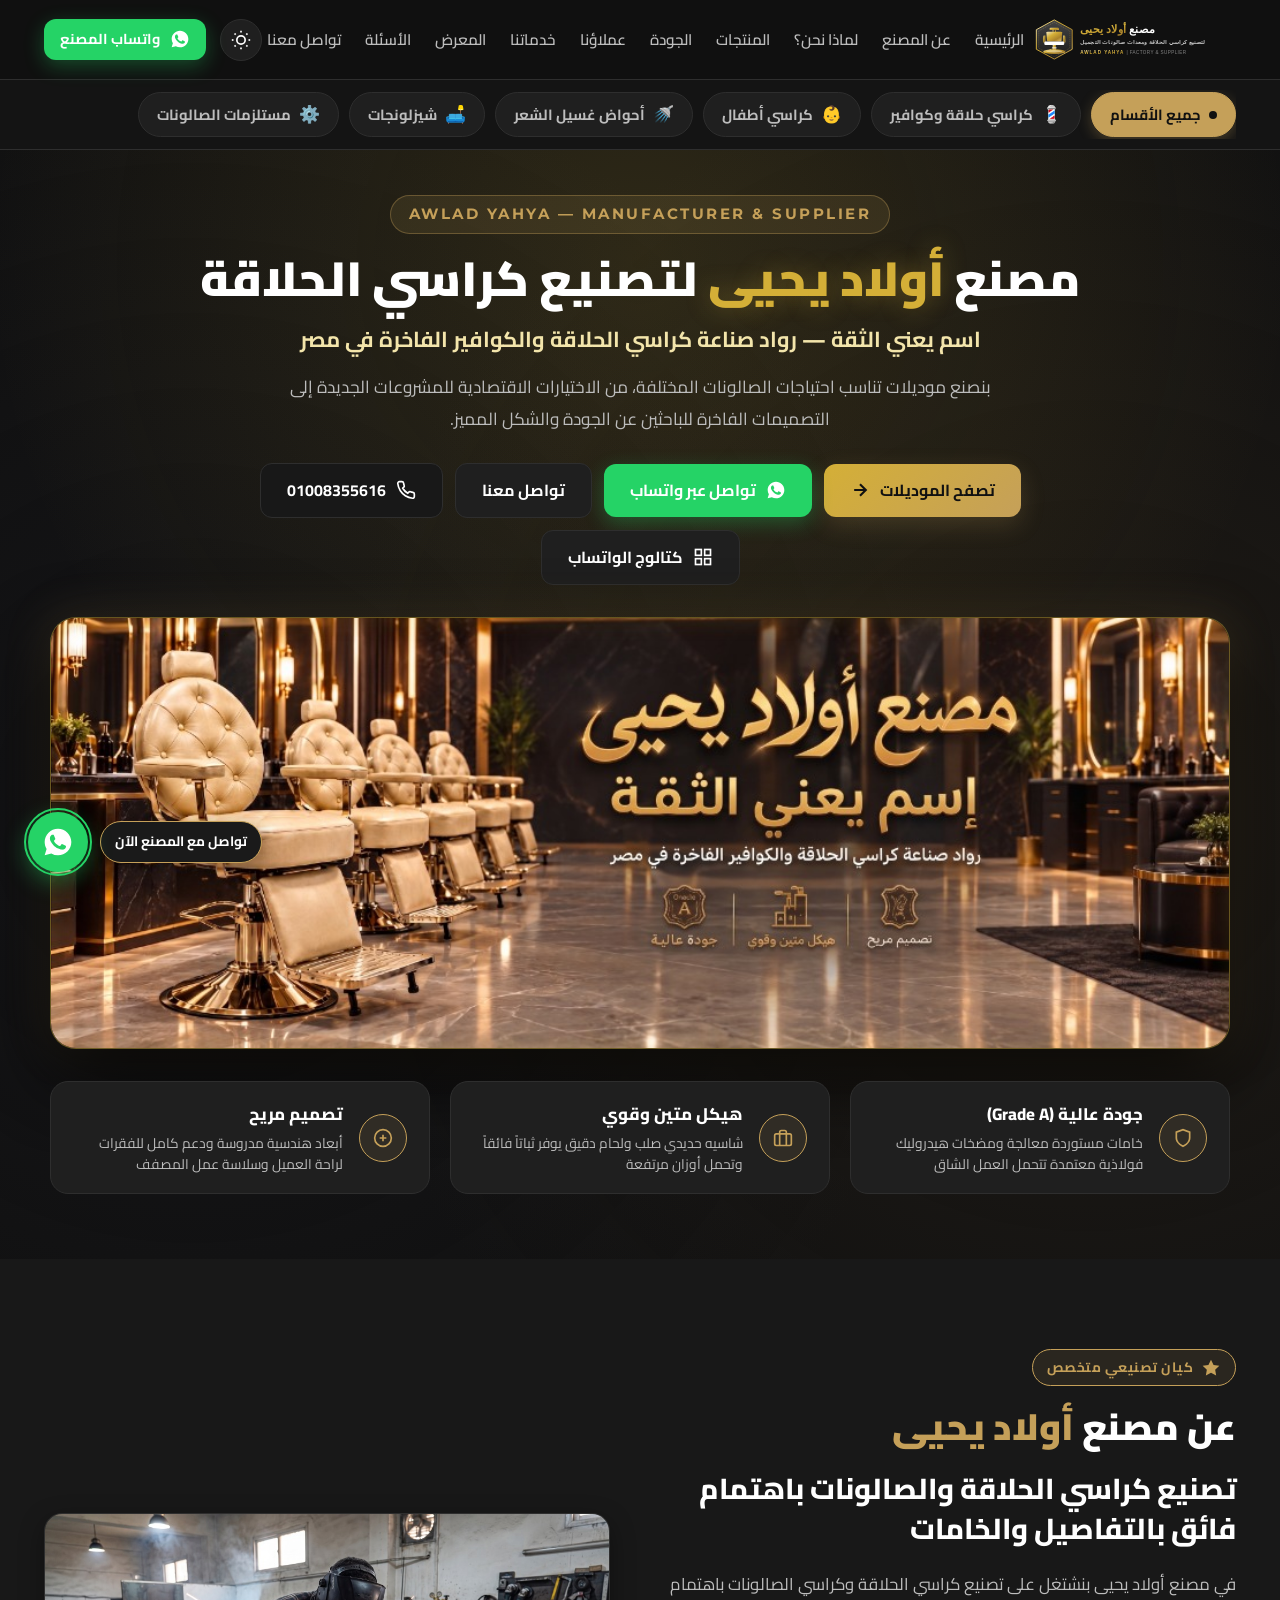
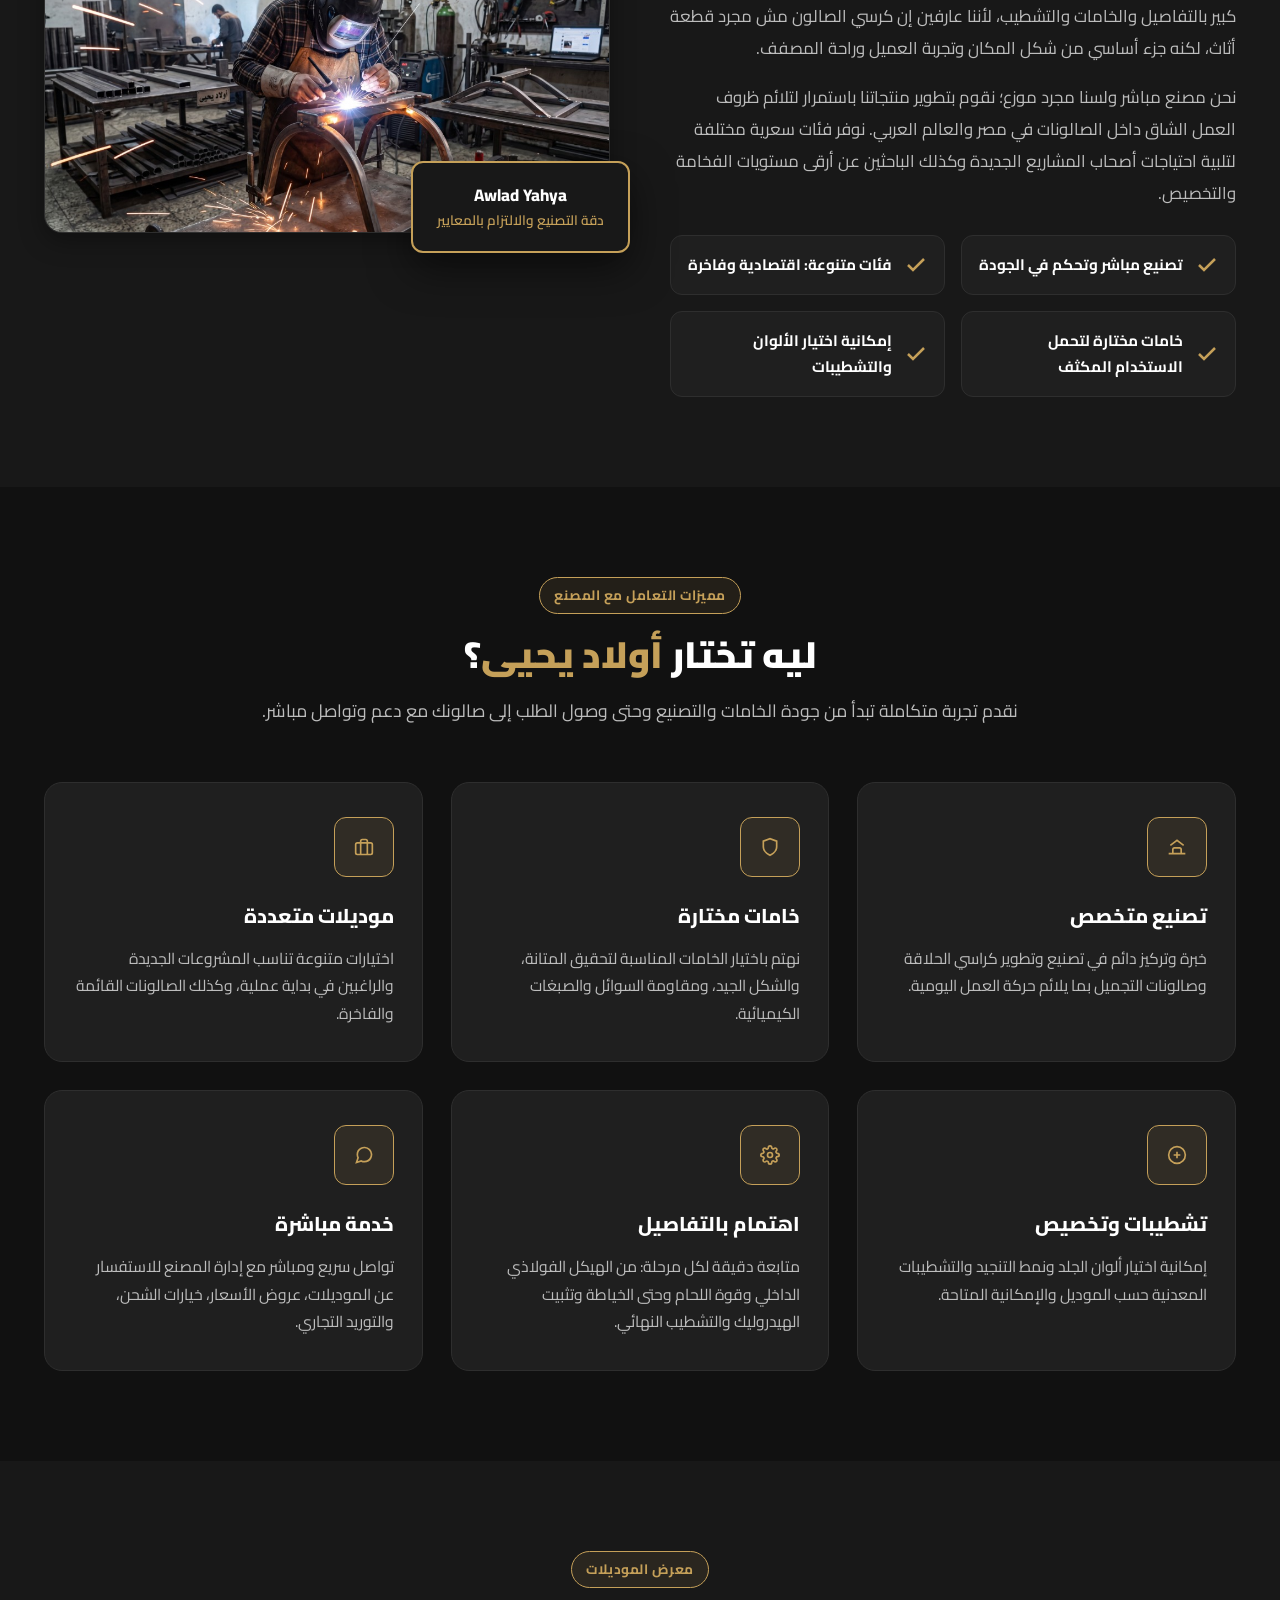
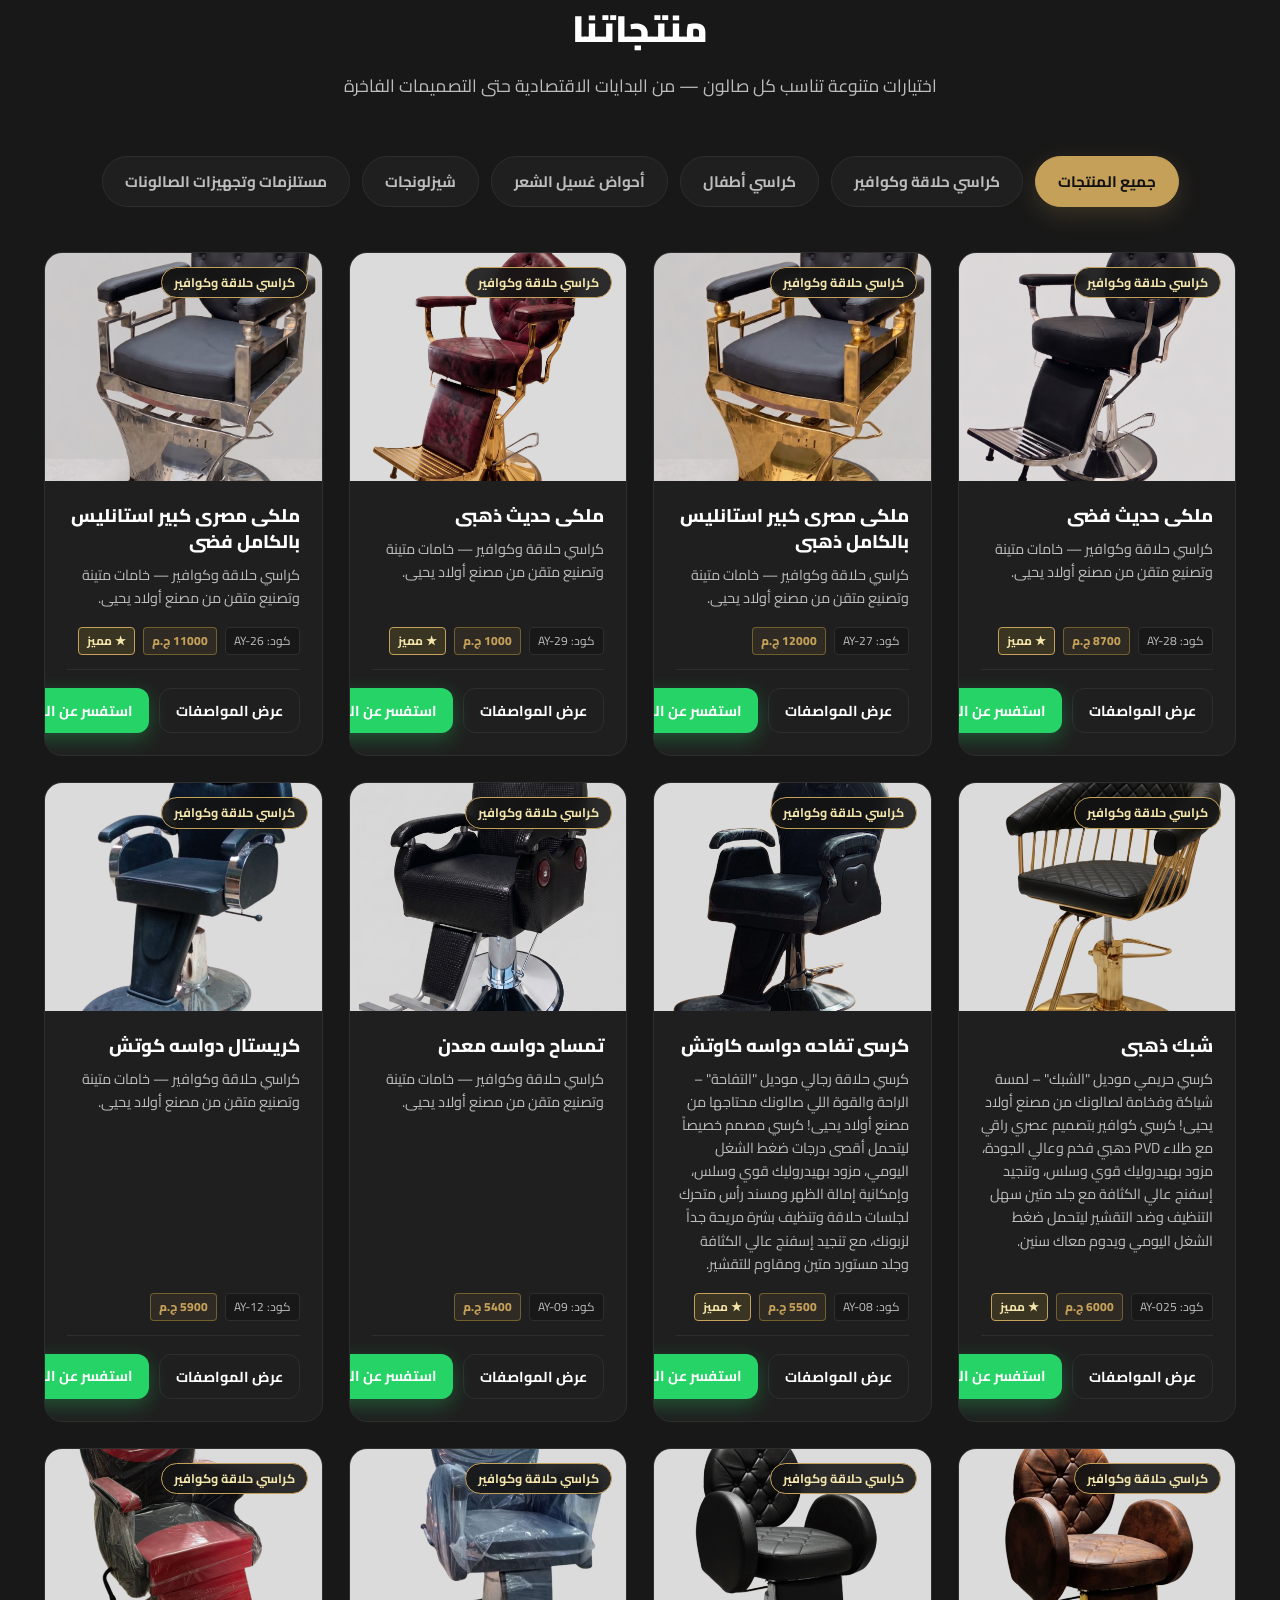
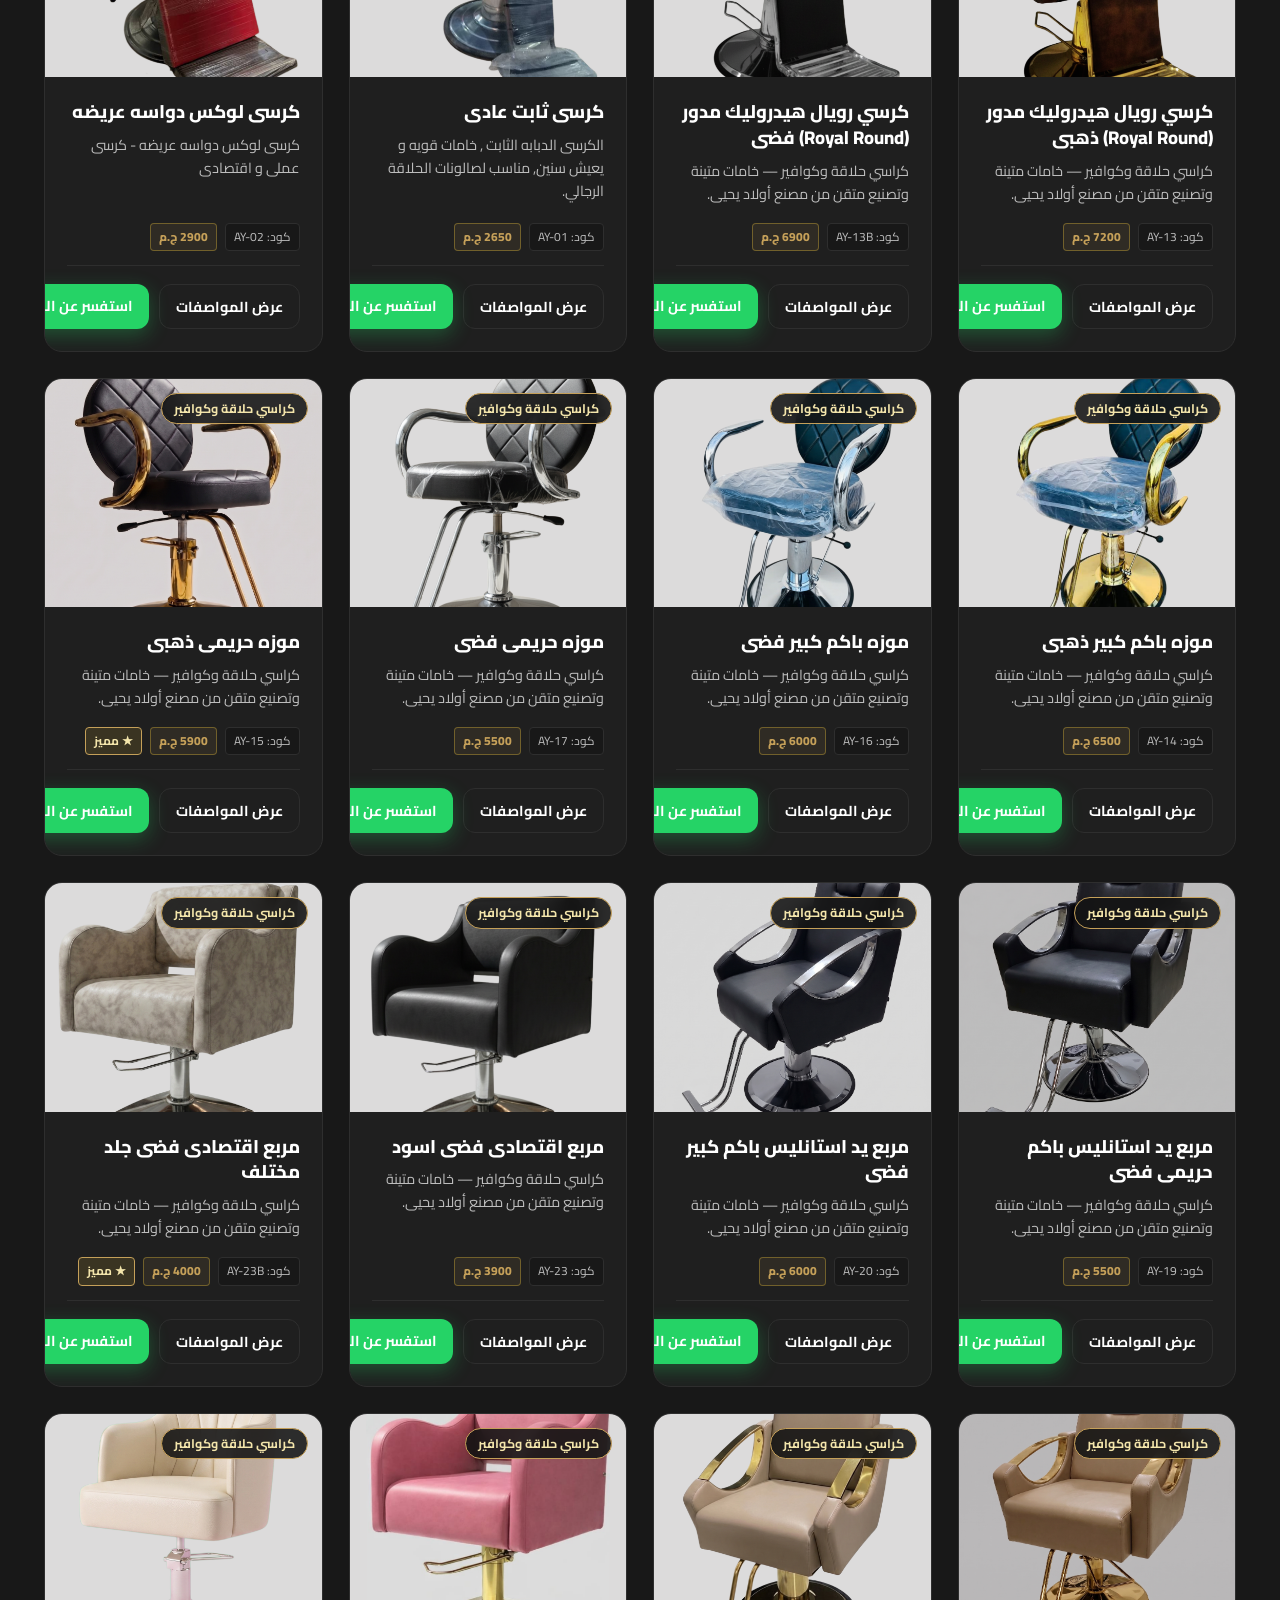
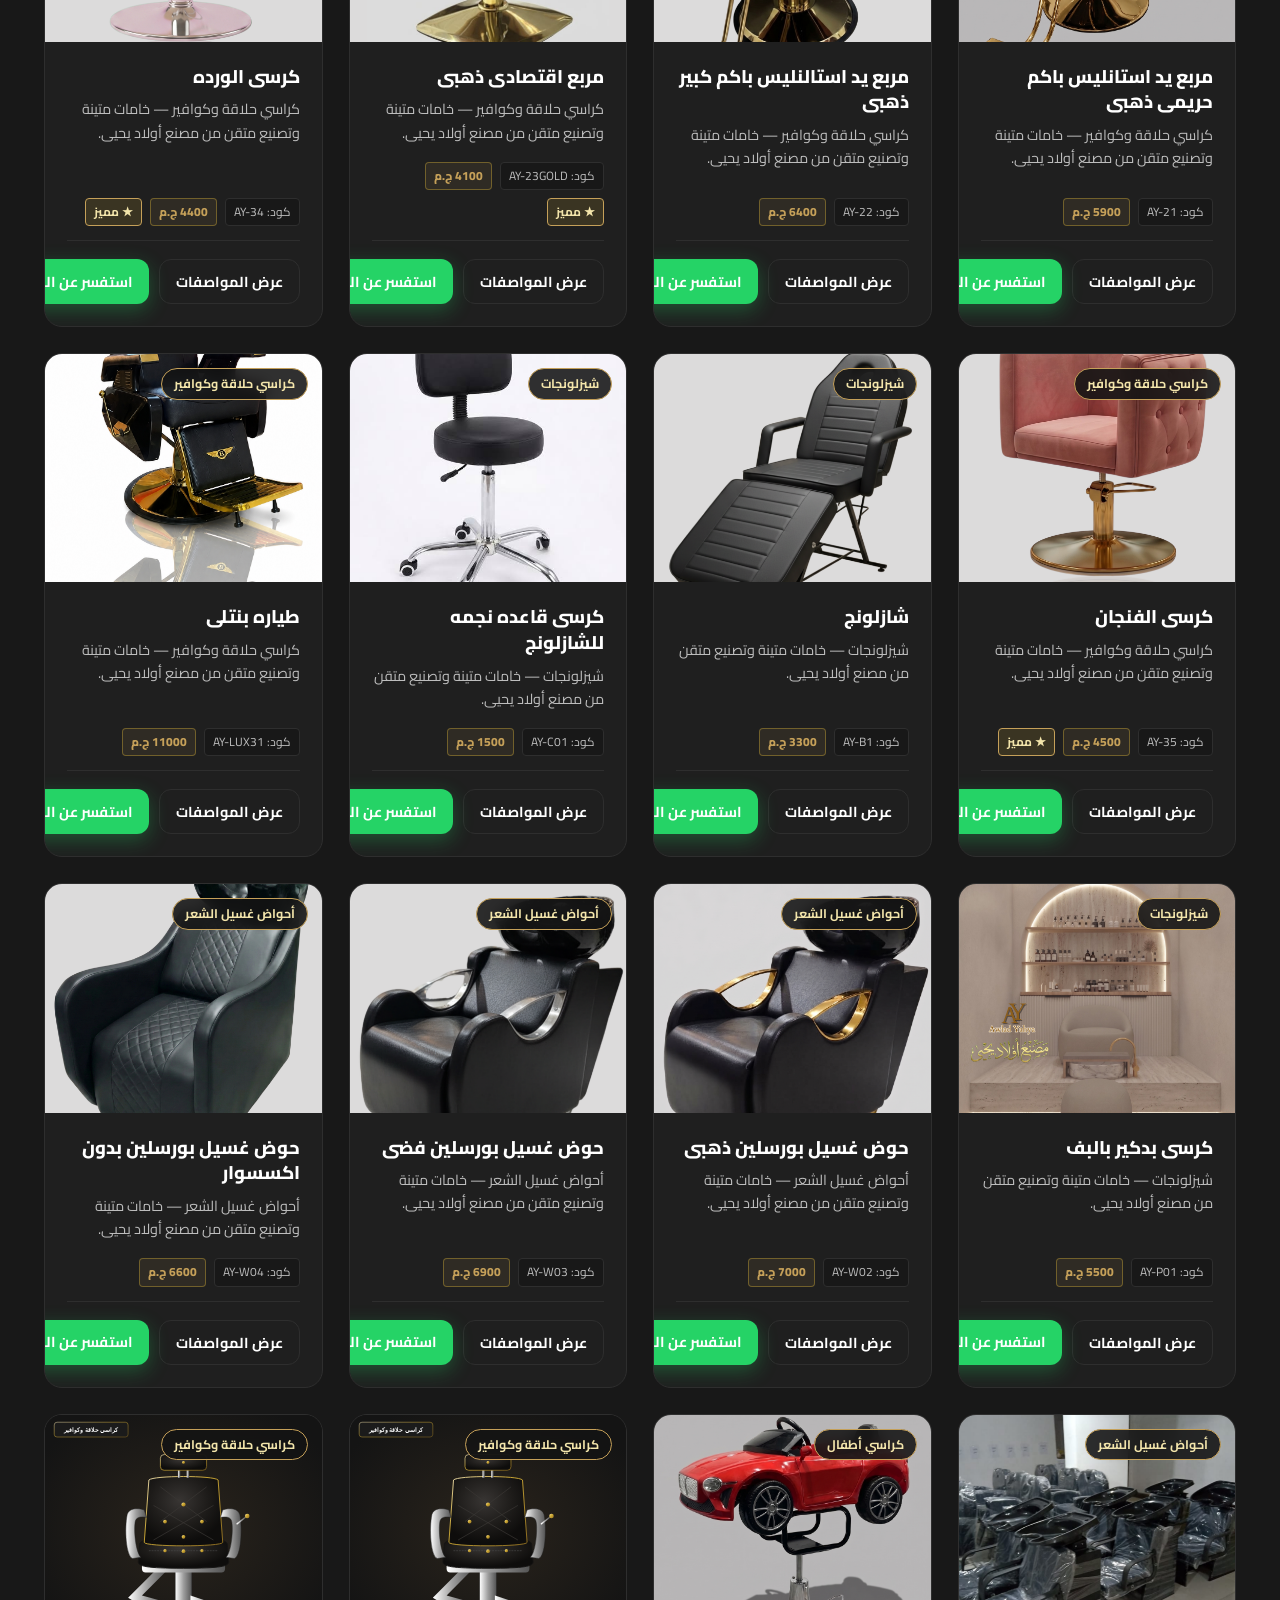
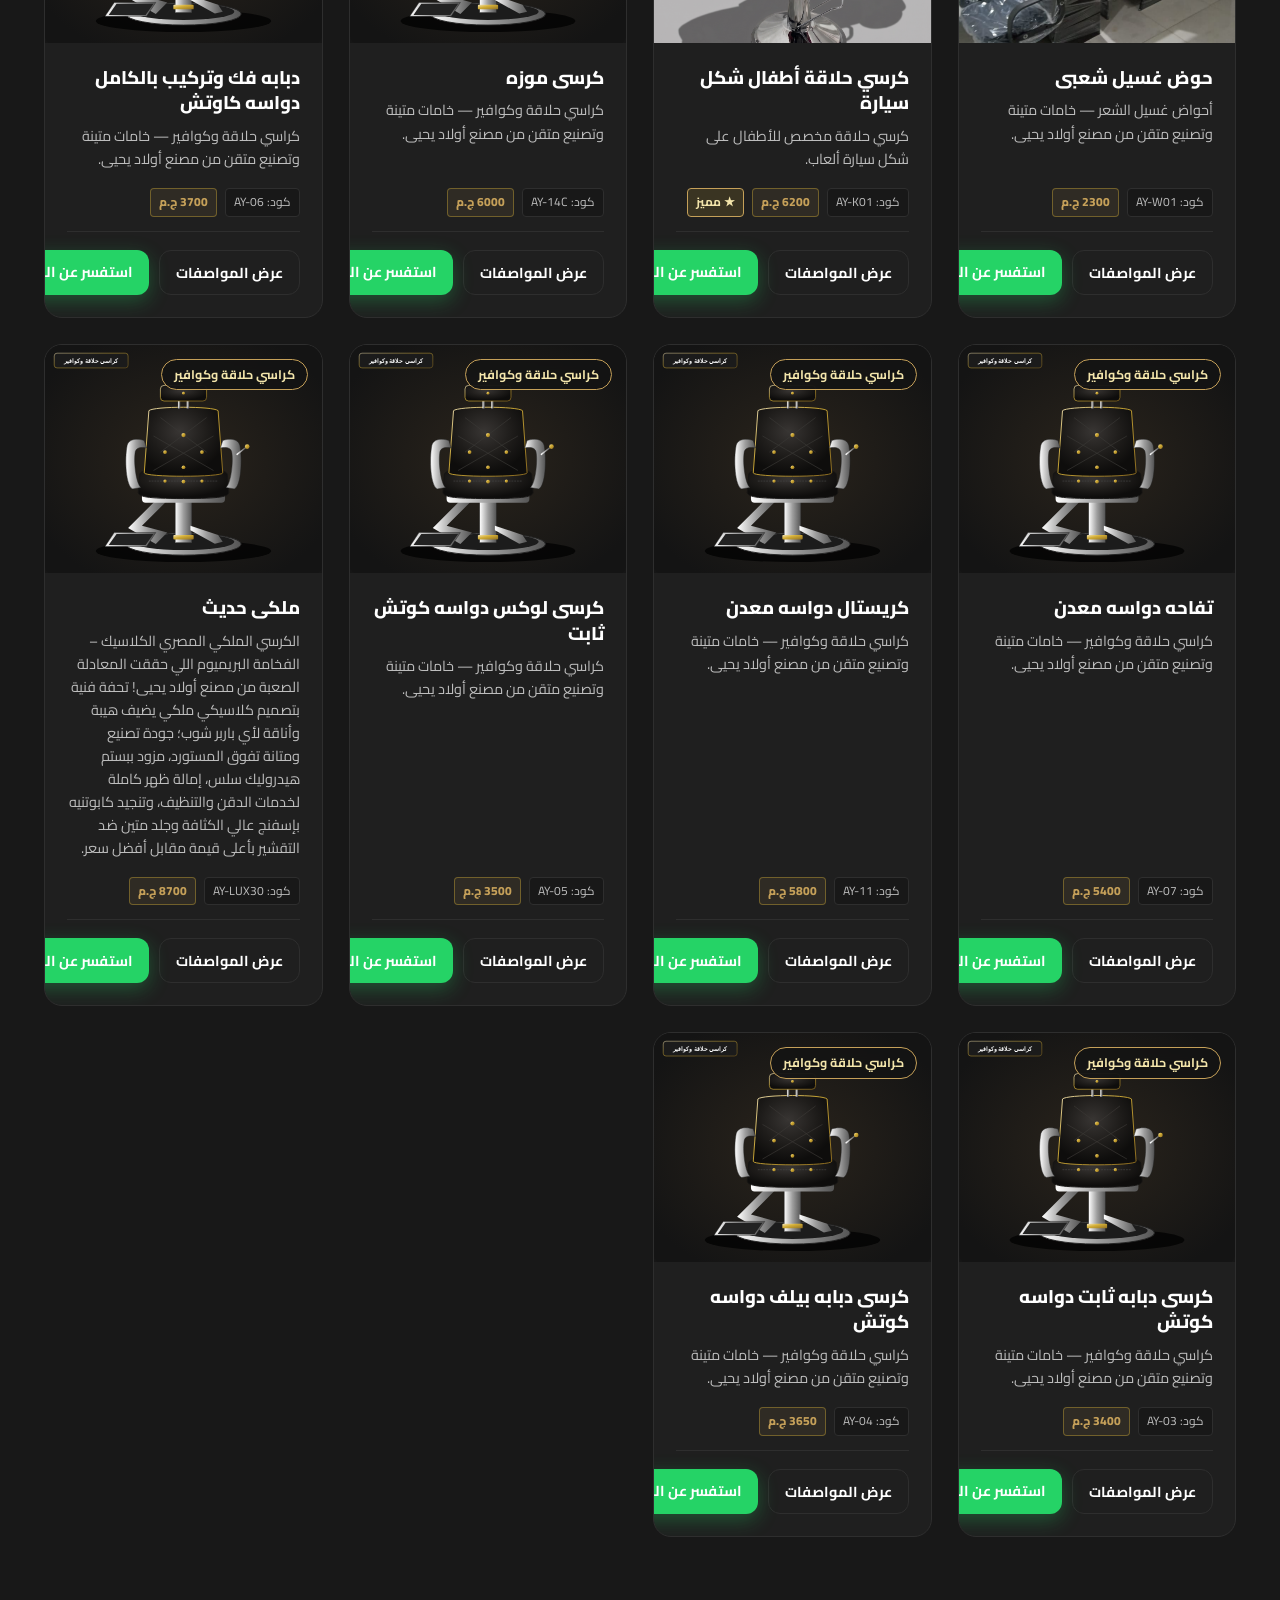
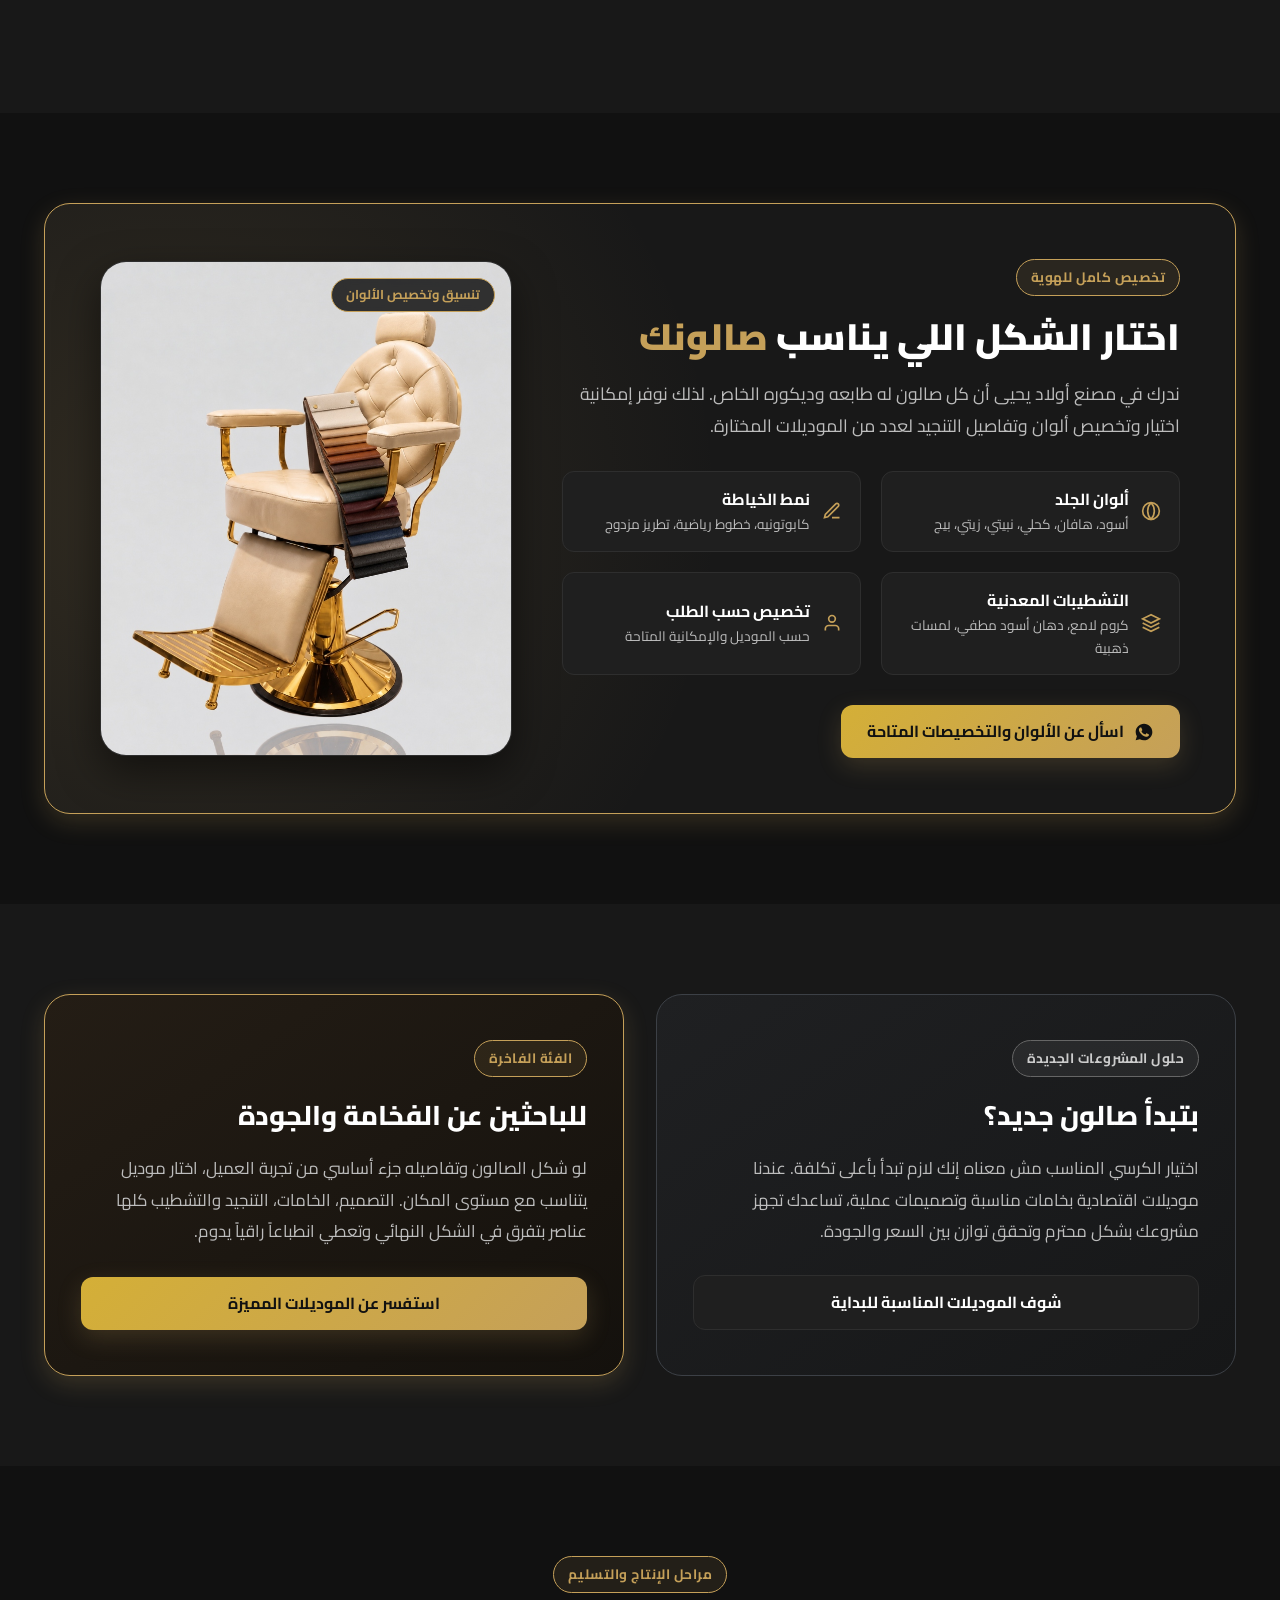
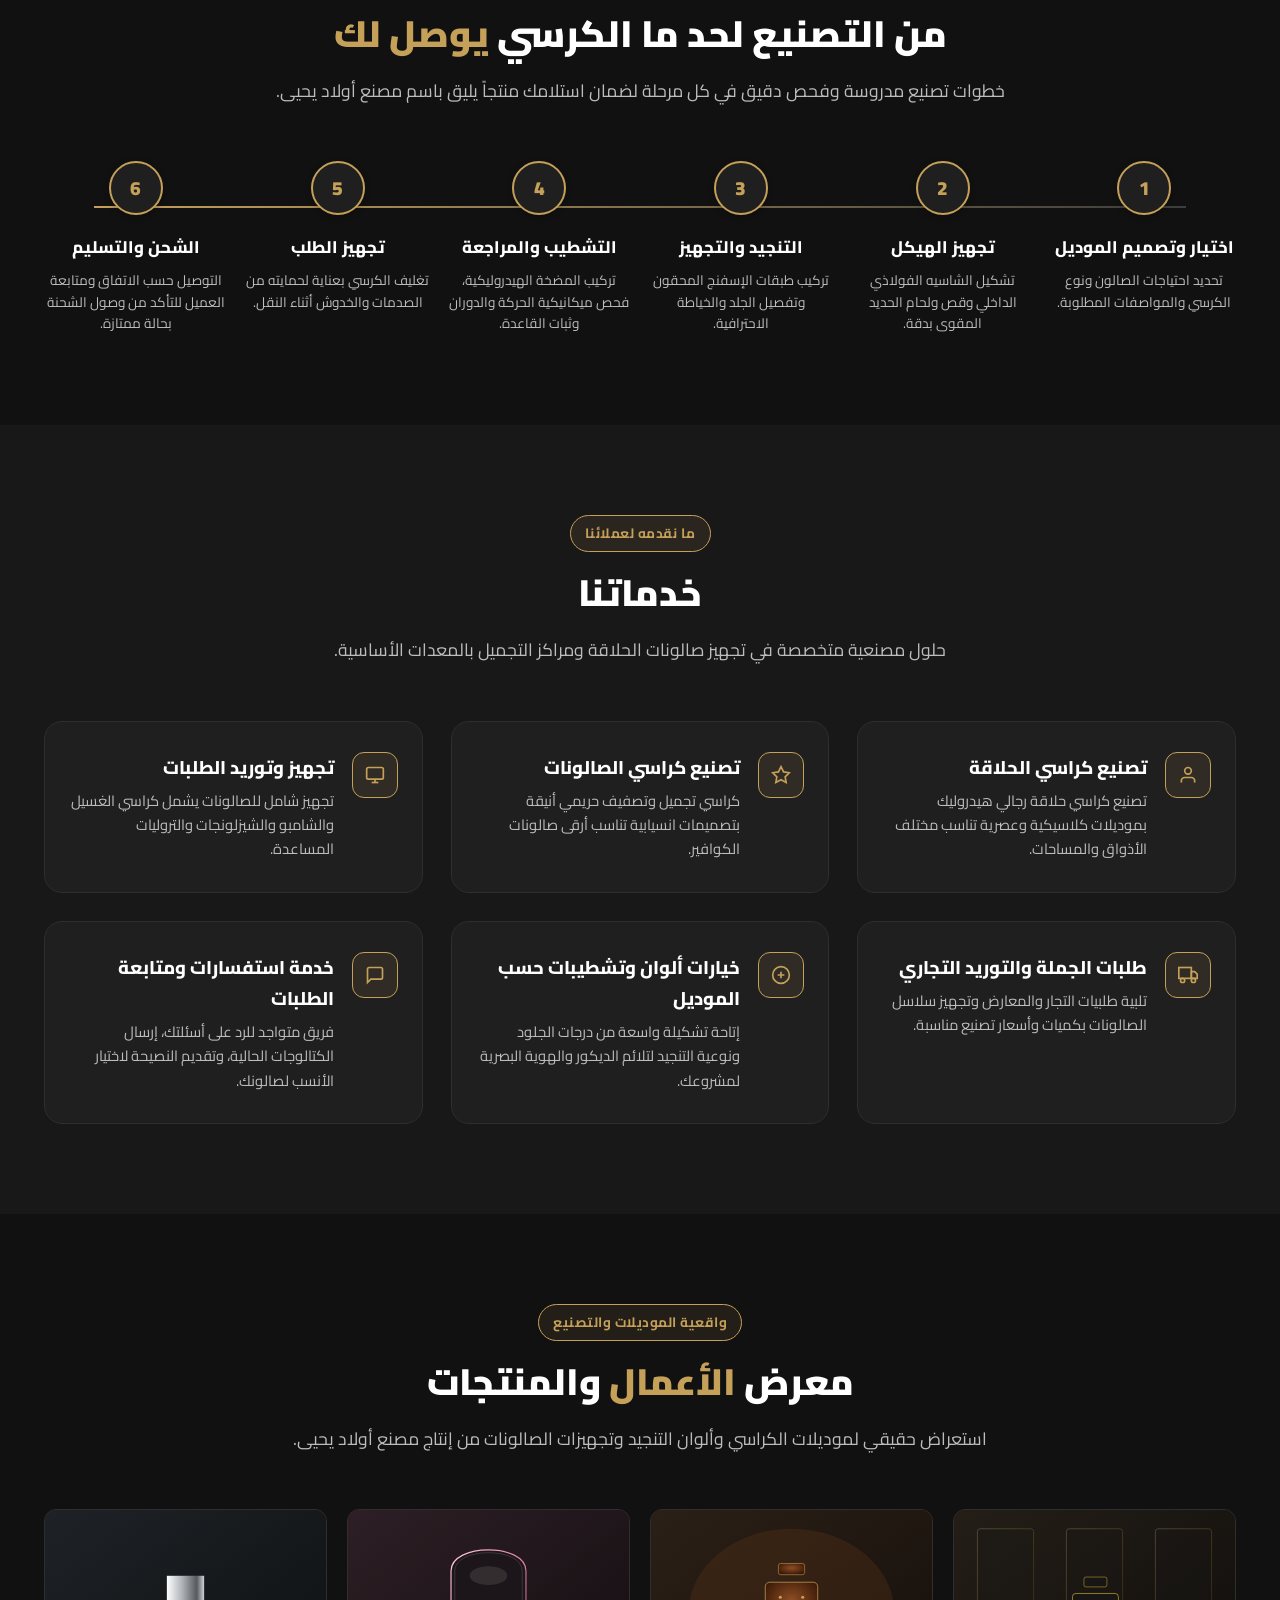
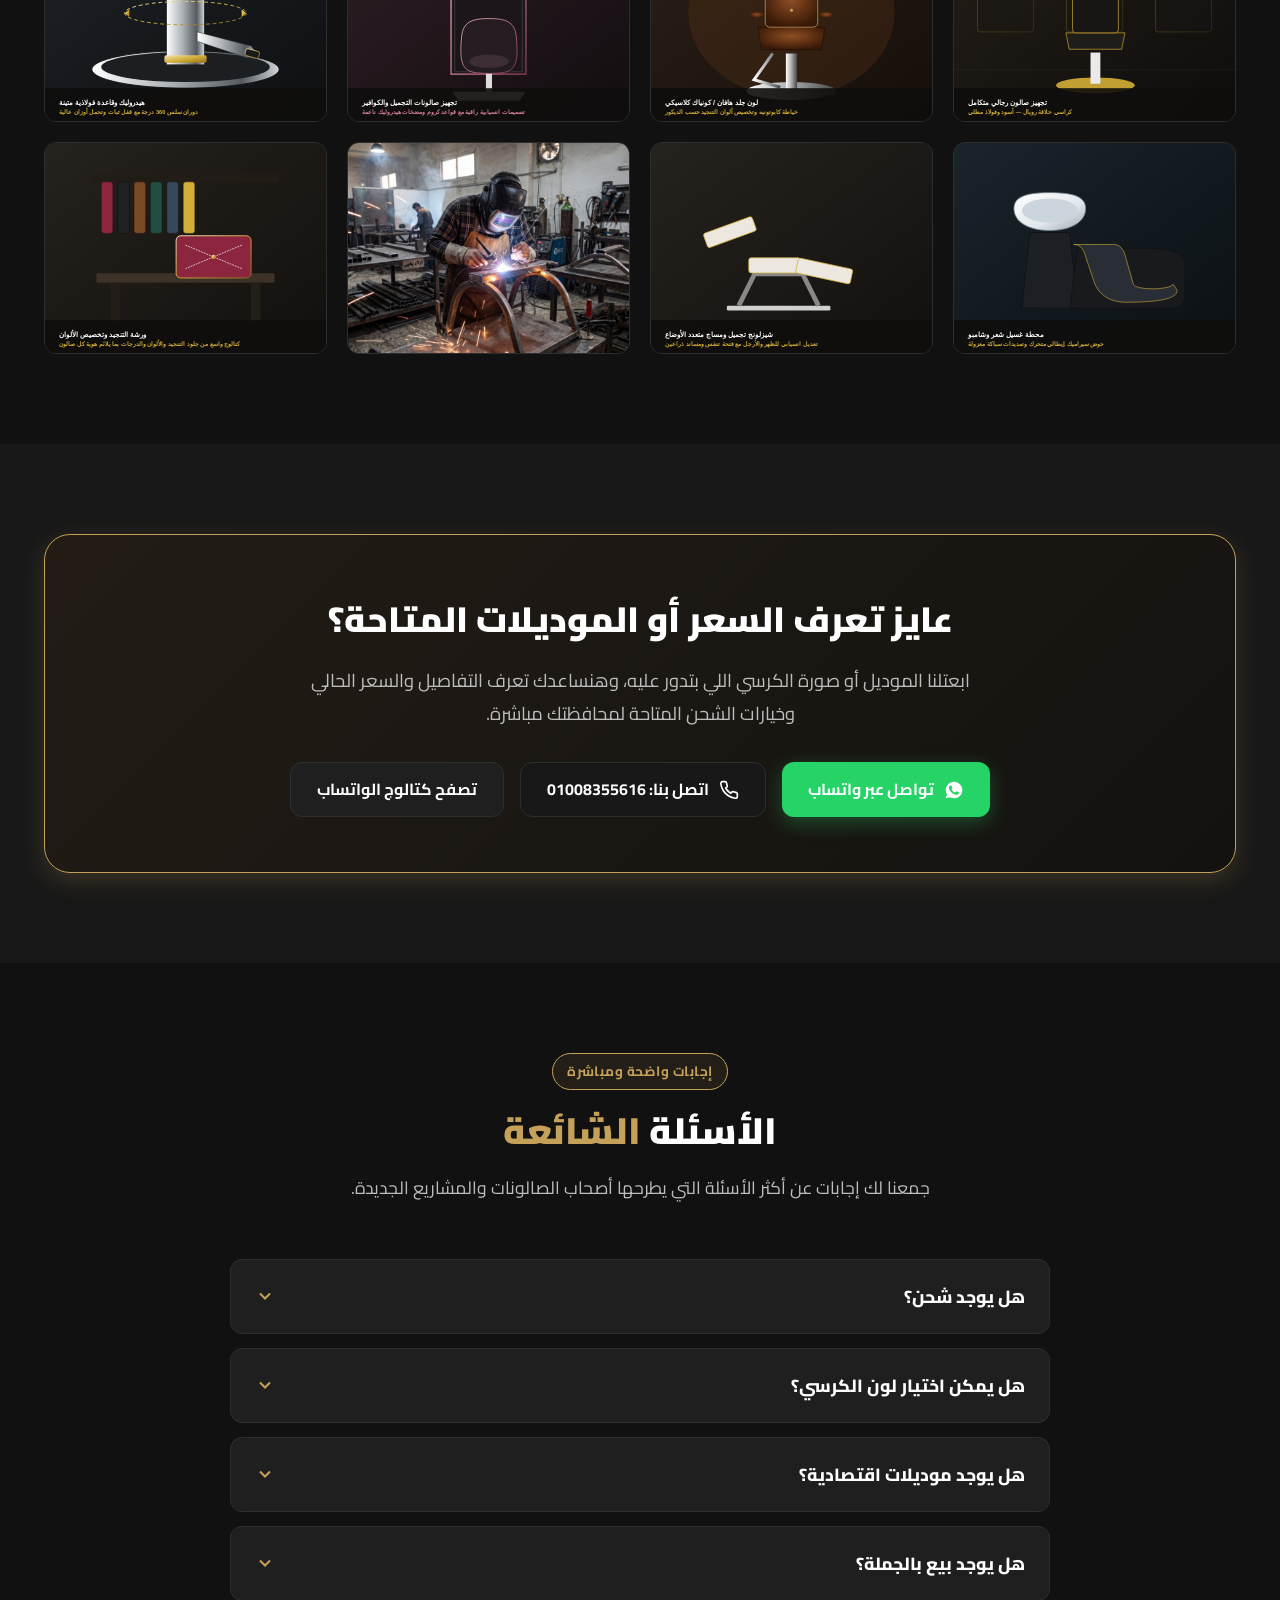
==== index.html @ 8fded4a1 "feat: complete Awlad Yahya website with PDP showcase, category nav, and responsive catalog" ====
<!DOCTYPE html>
<html lang="ar" dir="rtl" data-theme="dark">
<head>
  <meta charset="UTF-8">
  <meta name="viewport" content="width=device-width, initial-scale=1.0">
  <title>مصنع أولاد يحيى | تصنيع كراسي الحلاقة والصالونات</title>

  <!-- SEO Meta Tags -->
  <meta name="description" content="مصنع أولاد يحيى لتصنيع كراسي الحلاقة والصالونات. موديلات اقتصادية ومميزة تناسب الصالونات الجديدة والقائمة، مع اختيارات متعددة للتصميم والتشطيب.">
  <meta name="keywords" content="كراسي حلاقة, كراسي حلاقة وكوافير, كراسي حلاقين, كراسي صالونات, كراسي كوافيرات, أحواض غسيل الشعر, كراسي شامبو, تجهيز صالونات, مصنع كراسي حلاقة, تصنيع كراسي حلاقة, كراسي حلاقة مصر, كراسي كوافيرات مصر">
  <meta name="author" content="مصنع أولاد يحيى - Awlad Yahya">
  <meta name="robots" content="index, follow">

  <!-- Open Graph / Facebook -->
  <meta property="og:type" content="website">
  <meta property="og:title" content="مصنع أولاد يحيى | تصنيع كراسي الحلاقة والصالونات">
  <meta property="og:description" content="مصنع متخصص في تصنيع كراسي الحلاقة وصالونات التجميل باهتمام فائق بالتفاصيل والخامات والتشطيب. حلول متكاملة للمشاريع الجديدة والتجار.">
  <meta property="og:image" content="assets/images/hero-barber-chair.jpg">
  <meta property="og:url" content="https://awladyahya.com">

  <!-- Favicon -->
  <link rel="icon" type="image/svg+xml" href="assets/images/logo.svg">

  <!-- Google Fonts: Arabic (Cairo) & Brand Latin (Montserrat) -->
  <link rel="preconnect" href="https://fonts.googleapis.com">
  <link rel="preconnect" href="https://fonts.gstatic.com" crossorigin>
  <link href="https://fonts.googleapis.com/css2?family=Cairo:wght@400;500;600;700;800;900&family=Montserrat:wght@500;700;900&display=swap" rel="stylesheet">

  <!-- Stylesheet -->
  <link rel="stylesheet" href="css/style.css">

  <!-- Structured Data / JSON-LD -->
  <script type="application/ld+json">
  {
    "@context": "https://schema.org",
    "@type": "LocalBusiness",
    "name": "مصنع أولاد يحيى لتصنيع كراسي الحلاقة",
    "alternateName": "Awlad Yahya Barber Chairs Factory",
    "description": "مصنع متخصص في تصنيع وتوريد كراسي الحلاقة، كراسي صالونات التجميل، كراسي الشامبو، الشيزلونجات، وتجهيزات الصالونات.",
    "telephone": "+201008355616",
    "url": "https://awladyahya.com",
    "sameAs": [
      "https://www.facebook.com/YahiaSonsCosmetics",
      "https://wa.me/c/201064116703",
      "https://t.me/YahiaSons"
    ],
    "priceRange": "$$",
    "address": {
      "@type": "PostalAddress",
      "addressCountry": "EG"
    }
  }
  </script>
</head>
<body>

  <!-- =========================================================================
       1. STICKY HEADER & NAVIGATION
       ========================================================================= -->
  <header class="site-header" id="siteHeader">
    <div class="container nav-wrapper">
      <!-- Brand Logo -->
      <a href="#hero" class="brand-logo" aria-label="الصفحة الرئيسية لمصنع أولاد يحيى">
        <img src="assets/images/logo.svg" alt="شعار مصنع أولاد يحيى لتصنيع كراسي الحلاقة" width="220" height="52">
      </a>

      <!-- Desktop & Mobile Navigation Links -->
      <nav class="nav-menu" id="navMenu" aria-label="قائمة الموقع الرئيسية">
        <a href="#hero" class="nav-link active">الرئيسية</a>
        <a href="#about" class="nav-link">عن المصنع</a>
        <a href="#why-us" class="nav-link">لماذا نحن؟</a>
        <a href="#products" class="nav-link">المنتجات</a>
        <a href="#quality" class="nav-link">الجودة</a>
        <a href="#segments" class="nav-link">عملاؤنا</a>
        <a href="#services" class="nav-link">خدماتنا</a>
        <a href="#gallery" class="nav-link">المعرض</a>
        <a href="#faq" class="nav-link">الأسئلة</a>
        <a href="#contact" class="nav-link">تواصل معنا</a>
      </nav>

      <!-- Action Buttons (Theme Toggle, WhatsApp CTA, Hamburger) -->
      <div class="nav-actions">
        <!-- Theme Toggle Button -->
        <button type="button" class="theme-toggle-btn" id="themeToggleBtn" aria-label="تبديل الوضع الليلي والنهاري" title="تبديل المظهر">
          <!-- Populated dynamically via JS -->
        </button>

        <!-- Quick WhatsApp Header Link -->
        <a href="https://wa.me/201064116703?text=%D9%85%D8%B1%D8%AD%D8%A8%D9%8B%D8%A7%D8%8C%20%D8%A3%D8%B1%D8%BA%D8%A8%20%D9%81%D9%8A%20%D8%A7%D9%84%D8%A7%D8%B3%D8%AA%D9%81%D8%B3%D8%A7%D8%B1%20%D8%B9%D9%86%20%D9%85%D9%86%D8%AA%D8%AC%D8%A7%D8%AA%20%D9%85%D8%B5%D9%86%D8%B9%20%D8%A3%D9%88%D9%84%D8%A7%D8%AF%20%D9%8A%D8%AD%D9%8A%D9%89." target="_blank" rel="noopener" class="btn btn-whatsapp btn-sm" aria-label="تواصل عبر واتساب">
          <svg class="icon" viewBox="0 0 24 24" fill="currentColor"><path d="M12.004 2C6.48 2 2.004 6.477 2.004 12c0 1.892.527 3.66 1.442 5.176L2 22l4.98-1.399A9.954 9.954 0 0012.004 22c5.523 0 10-4.477 10-10s-4.477-10-10-10zm5.727 14.288c-.244.686-1.22 1.258-1.996 1.424-.53.113-1.224.204-3.553-.761-2.98-1.233-4.908-4.269-5.056-4.466-.148-.197-1.206-1.605-1.206-3.061s.763-2.17 1.034-2.464c.272-.294.593-.367.791-.367.198 0 .396.002.57.01.185.008.433-.07.677.518.248.598.84 2.052.913 2.203.074.15.124.327.025.525-.1.198-.149.322-.297.495-.148.173-.312.387-.446.52-.148.148-.303.308-.13.606.173.297.771 1.272 1.653 2.057 1.134 1.011 2.09 1.323 2.388 1.471.297.148.47.123.643-.074.173-.198.742-.865.94-1.162.198-.297.396-.248.668-.148.272.099 1.73.816 2.027.964.297.148.495.223.57.347.074.124.074.718-.17 1.404z"/></svg>
          <span>واتساب المصنع</span>
        </a>

        <!-- Mobile Hamburger Button -->
        <button type="button" class="hamburger-btn" id="hamburgerBtn" aria-label="فتح القائمة" aria-expanded="false">
          <span></span>
          <span></span>
          <span></span>
        </button>
      </div>
    </div>
  </header>

  <!-- =========================================================================
       1.1 TOP CATEGORY NAVIGATION BAR
       ========================================================================= -->
  <nav class="category-top-bar" id="categoryTopBar" aria-label="أقسام المنتجات الرئيسية">
    <div class="container category-top-bar-container">
      <div class="category-chips-list" id="categoryChipsList">
        <button type="button" class="category-chip active" data-category="all">
          <span class="category-chip-dot"></span>
          <span>جميع الأقسام</span>
        </button>
        <button type="button" class="category-chip" data-category="BC">
          <span class="category-chip-icon">💈</span>
          <span>كراسي حلاقة وكوافير</span>
        </button>
        <button type="button" class="category-chip" data-category="KC">
          <span class="category-chip-icon">👶</span>
          <span>كراسي أطفال</span>
        </button>
        <button type="button" class="category-chip" data-category="SH">
          <span class="category-chip-icon">🚿</span>
          <span>أحواض غسيل الشعر</span>
        </button>
        <button type="button" class="category-chip" data-category="CH">
          <span class="category-chip-icon">🛋️</span>
          <span>شيزلونجات</span>
        </button>
        <button type="button" class="category-chip" data-category="EQ">
          <span class="category-chip-icon">⚙️</span>
          <span>مستلزمات الصالونات</span>
        </button>
      </div>
    </div>
  </nav>

  <!-- =========================================================================
       2. HERO SECTION
       ========================================================================= -->
  <section class="hero-section" id="hero">
    <div class="container hero-container">
      <!-- Hero Header & Value Proposition -->
      <div class="hero-header-content fade-up">
        <div class="hero-subbrand">Awlad Yahya — Manufacturer &amp; Supplier</div>
        <h1 class="hero-heading">
          مصنع <span class="highlight">أولاد يحيى</span> لتصنيع كراسي الحلاقة
        </h1>
        <div class="hero-tagline">
          اسم يعني الثقة — رواد صناعة كراسي الحلاقة والكوافير الفاخرة في مصر
        </div>
        <p class="hero-description">
          بنصنع موديلات تناسب احتياجات الصالونات المختلفة، من الاختيارات الاقتصادية للمشروعات الجديدة إلى التصميمات الفاخرة للباحثين عن الجودة والشكل المميز.
        </p>

        <!-- CTA Buttons Group -->
        <div class="hero-cta-group">
          <a href="#products" class="btn btn-primary">
            <span>تصفح الموديلات</span>
            <svg class="icon" viewBox="0 0 24 24" fill="none" stroke="currentColor" stroke-width="2.5"><path d="M5 12h14M12 5l7 7-7 7"/></svg>
          </a>
          <a href="https://wa.me/201064116703?text=%D9%85%D8%B1%D8%AD%D8%A8%D9%8B%D8%A7%D8%8C%20%D8%A3%D8%B1%D8%BA%D8%A8%20%D9%81%D9%8A%20%D8%A7%D9%84%D8%A7%D8%B3%D8%AA%D9%81%D8%B3%D8%A7%D8%B1%20%D8%B9%D9%86%20%D9%85%D9%86%D8%AA%D8%AC%D8%A7%D8%AA%20%D9%85%D8%B5%D9%86%D8%B9%20%D8%A3%D9%88%D9%84%D8%A7%D8%AF%20%D9%8A%D8%AD%D9%8A%D9%89." target="_blank" rel="noopener" class="btn btn-whatsapp">
            <svg class="icon" viewBox="0 0 24 24" fill="currentColor"><path d="M12.004 2C6.48 2 2.004 6.477 2.004 12c0 1.892.527 3.66 1.442 5.176L2 22l4.98-1.399A9.954 9.954 0 0012.004 22c5.523 0 10-4.477 10-10s-4.477-10-10-10zm5.727 14.288c-.244.686-1.22 1.258-1.996 1.424-.53.113-1.224.204-3.553-.761-2.98-1.233-4.908-4.269-5.056-4.466-.148-.197-1.206-1.605-1.206-3.061s.763-2.17 1.034-2.464c.272-.294.593-.367.791-.367.198 0 .396.002.57.01.185.008.433-.07.677.518.248.598.84 2.052.913 2.203.074.15.124.327.025.525-.1.198-.149.322-.297.495-.148.173-.312.387-.446.52-.148.148-.303.308-.13.606.173.297.771 1.272 1.653 2.057 1.134 1.011 2.09 1.323 2.388 1.471.297.148.47.123.643-.074.173-.198.742-.865.94-1.162.198-.297.396-.248.668-.148.272.099 1.73.816 2.027.964.297.148.495.223.57.347.074.124.074.718-.17 1.404z"/></svg>
            <span>تواصل عبر واتساب</span>
          </a>
          <a href="#contact" class="btn btn-secondary">
            <span>تواصل معنا</span>
          </a>
          <a href="tel:01008355616" class="btn btn-phone">
            <svg class="icon" viewBox="0 0 24 24" fill="none" stroke="currentColor" stroke-width="2"><path d="M22 16.92v3a2 2 0 0 1-2.18 2 19.79 19.79 0 0 1-8.63-3.07 19.5 19.5 0 0 1-6-6 19.79 19.79 0 0 1-3.07-8.67A2 2 0 0 1 4.11 2h3a2 2 0 0 1 2 1.72 12.84 12.84 0 0 0 .7 2.81 2 2 0 0 1-.45 2.11L8.09 9.91a16 16 0 0 0 6 6l1.27-1.27a2 2 0 0 1 2.11-.45 12.84 12.84 0 0 0 2.81.7A2 2 0 0 1 22 16.92z"/></svg>
            <span dir="ltr">01008355616</span>
          </a>
          <a href="https://wa.me/c/201064116703" target="_blank" rel="noopener" class="btn btn-secondary">
            <svg class="icon" viewBox="0 0 24 24" fill="none" stroke="currentColor" stroke-width="2"><rect x="3" y="3" width="7" height="7"></rect><rect x="14" y="3" width="7" height="7"></rect><rect x="14" y="14" width="7" height="7"></rect><rect x="3" y="14" width="7" height="7"></rect></svg>
            <span>كتالوج الواتساب</span>
          </a>
        </div>
      </div>

      <!-- Master Hero Panoramic Visual -->
      <div class="hero-showcase-wrapper fade-up">
        <div class="hero-showcase-frame">
          <img src="assets/images/hero-barber-chair.jpg" alt="مصنع أولاد يحيى - إسم يعني الثقة - رواد صناعة كراسي الحلاقة والكوافير الفاخرة في مصر" width="1600" height="570">
        </div>
      </div>

      <!-- 3 Core Factory Pillars Synchronized with the Image Seals -->
      <div class="hero-pillars-bar fade-up">
        <div class="hero-pillar-card">
          <div class="pillar-icon">
            <svg class="icon" viewBox="0 0 24 24" fill="none" stroke="currentColor" stroke-width="2"><path d="M12 22s8-4 8-10V5l-8-3-8 3v7c0 6 8 10 8 10z"/></svg>
          </div>
          <div>
            <h5>جودة عالية (Grade A)</h5>
            <p>خامات مستوردة معالجة ومضخات هيدروليك فولاذية معتمدة تتحمل العمل الشاق</p>
          </div>
        </div>

        <div class="hero-pillar-card">
          <div class="pillar-icon">
            <svg class="icon" viewBox="0 0 24 24" fill="none" stroke="currentColor" stroke-width="2"><rect x="2" y="7" width="20" height="14" rx="2" ry="2"></rect><path d="M16 21V5a2 2 0 0 0-2-2h-4a2 2 0 0 0-2 2v16"></path></svg>
          </div>
          <div>
            <h5>هيكل متين وقوي</h5>
            <p>شاسيه حديدي صلب ولحام دقيق يوفر ثباتاً فائقاً وتحمل أوزان مرتفعة</p>
          </div>
        </div>

        <div class="hero-pillar-card">
          <div class="pillar-icon">
            <svg class="icon" viewBox="0 0 24 24" fill="none" stroke="currentColor" stroke-width="2"><circle cx="12" cy="12" r="10"></circle><path d="M8 12h8M12 8v8"/></svg>
          </div>
          <div>
            <h5>تصميم مريح</h5>
            <p>أبعاد هندسية مدروسة ودعم كامل للفقرات لراحة العميل وسلاسة عمل المصفف</p>
          </div>
        </div>
      </div>
    </div>
  </section>

  <!-- =========================================================================
       3. ABOUT THE FACTORY
       ========================================================================= -->
  <section class="section section-darker" id="about">
    <div class="container">
      <div class="about-grid">
        <div class="about-text fade-up">
          <div class="section-badge">
            <svg class="icon" viewBox="0 0 24 24" fill="currentColor"><path d="M12 2l3.09 6.26L22 9.27l-5 4.87 1.18 6.88L12 17.77l-6.18 3.25L7 14.14 2 9.27l6.91-1.01L12 2z"/></svg>
            <span>كيان تصنيعي متخصص</span>
          </div>
          <h2 class="section-title">عن مصنع <span class="gold">أولاد يحيى</span></h2>
          <h3>تصنيع كراسي الحلاقة والصالونات باهتمام فائق بالتفاصيل والخامات</h3>
          <p>
            في مصنع أولاد يحيى بنشتغل على تصنيع كراسي الحلاقة وكراسي الصالونات باهتمام كبير بالتفاصيل والخامات والتشطيب، لأننا عارفين إن كرسي الصالون مش مجرد قطعة أثاث، لكنه جزء أساسي من شكل المكان وتجربة العميل وراحة المصفف.
          </p>
          <p>
            نحن مصنع مباشر ولسنا مجرد موزع؛ نقوم بتطوير منتجاتنا باستمرار لتلائم ظروف العمل الشاق داخل الصالونات في مصر والعالم العربي. نوفر فئات سعرية مختلفة لتلبية احتياجات أصحاب المشاريع الجديدة وكذلك الباحثين عن أرقى مستويات الفخامة والتخصيص.
          </p>

          <div class="about-highlights">
            <div class="about-highlight-card">
              <svg class="check-icon" viewBox="0 0 24 24" fill="none" stroke="currentColor" stroke-width="2.5"><polyline points="20 6 9 17 4 12"/></svg>
              <span>تصنيع مباشر وتحكم في الجودة</span>
            </div>
            <div class="about-highlight-card">
              <svg class="check-icon" viewBox="0 0 24 24" fill="none" stroke="currentColor" stroke-width="2.5"><polyline points="20 6 9 17 4 12"/></svg>
              <span>فئات متنوعة: اقتصادية وفاخرة</span>
            </div>
            <div class="about-highlight-card">
              <svg class="check-icon" viewBox="0 0 24 24" fill="none" stroke="currentColor" stroke-width="2.5"><polyline points="20 6 9 17 4 12"/></svg>
              <span>خامات مختارة لتحمل الاستخدام المكثف</span>
            </div>
            <div class="about-highlight-card">
              <svg class="check-icon" viewBox="0 0 24 24" fill="none" stroke="currentColor" stroke-width="2.5"><polyline points="20 6 9 17 4 12"/></svg>
              <span>إمكانية اختيار الألوان والتشطيبات</span>
            </div>
          </div>
        </div>

        <div class="about-visual-side fade-up">
          <div class="about-img-box">
            <img src="assets/images/gallery-7.jpg" alt="خط تصنيع وتجهيز هياكل الكراسي داخل مصنع أولاد يحيى" width="600" height="450" loading="lazy">
          </div>
          <div class="about-floating-stat">
            <span class="stat-text">Awlad Yahya</span>
            <span class="stat-sub">دقة التصنيع والالتزام بالمعايير</span>
          </div>
        </div>
      </div>
    </div>
  </section>

  <!-- =========================================================================
       4. WHY CHOOSE AWLAD YAHYA (6 Features)
       ========================================================================= -->
  <section class="section" id="why-us">
    <div class="container">
      <div class="section-header fade-up">
        <div class="section-badge">
          <span>مميزات التعامل مع المصنع</span>
        </div>
        <h2 class="section-title">ليه تختار <span class="gold">أولاد يحيى</span>؟</h2>
        <p class="section-subtitle">
          نقدم تجربة متكاملة تبدأ من جودة الخامات والتصنيع وحتى وصول الطلب إلى صالونك مع دعم وتواصل مباشر.
        </p>
      </div>

      <div class="features-grid">
        <!-- Feature 1 -->
        <div class="feature-card fade-up">
          <div class="feature-icon-wrapper">
            <svg class="icon" viewBox="0 0 24 24" fill="none" stroke="currentColor" stroke-width="2"><path d="M2 20h20M7 20v-5a2 2 0 0 1 2-2h6a2 2 0 0 1 2 2v5M4 10l8-6 8 6"/></svg>
          </div>
          <h4>تصنيع متخصص</h4>
          <p>خبرة وتركيز دائم في تصنيع وتطوير كراسي الحلاقة وصالونات التجميل بما يلائم حركة العمل اليومية.</p>
        </div>

        <!-- Feature 2 -->
        <div class="feature-card fade-up">
          <div class="feature-icon-wrapper">
            <svg class="icon" viewBox="0 0 24 24" fill="none" stroke="currentColor" stroke-width="2"><path d="M12 22s8-4 8-10V5l-8-3-8 3v7c0 6 8 10 8 10z"/></svg>
          </div>
          <h4>خامات مختارة</h4>
          <p>نهتم باختيار الخامات المناسبة لتحقيق المتانة، والشكل الجيد، ومقاومة السوائل والصبغات الكيميائية.</p>
        </div>

        <!-- Feature 3 -->
        <div class="feature-card fade-up">
          <div class="feature-icon-wrapper">
            <svg class="icon" viewBox="0 0 24 24" fill="none" stroke="currentColor" stroke-width="2"><rect x="2" y="7" width="20" height="14" rx="2" ry="2"></rect><path d="M16 21V5a2 2 0 0 0-2-2h-4a2 2 0 0 0-2 2v16"></path></svg>
          </div>
          <h4>موديلات متعددة</h4>
          <p>اختيارات متنوعة تناسب المشروعات الجديدة والراغبين في بداية عملية، وكذلك الصالونات القائمة والفاخرة.</p>
        </div>

        <!-- Feature 4 -->
        <div class="feature-card fade-up">
          <div class="feature-icon-wrapper">
            <svg class="icon" viewBox="0 0 24 24" fill="none" stroke="currentColor" stroke-width="2"><circle cx="12" cy="12" r="10"></circle><path d="M12 8v8M8 12h8"/></svg>
          </div>
          <h4>تشطيبات وتخصيص</h4>
          <p>إمكانية اختيار ألوان الجلد ونمط التنجيد والتشطيبات المعدنية حسب الموديل والإمكانية المتاحة.</p>
        </div>

        <!-- Feature 5 -->
        <div class="feature-card fade-up">
          <div class="feature-icon-wrapper">
            <svg class="icon" viewBox="0 0 24 24" fill="none" stroke="currentColor" stroke-width="2"><circle cx="12" cy="12" r="3"></circle><path d="M19.4 15a1.65 1.65 0 0 0 .33 1.82l.06.06a2 2 0 0 1 0 2.83 2 2 0 0 1-2.83 0l-.06-.06a1.65 1.65 0 0 0-1.82-.33 1.65 1.65 0 0 0-1 1.51V21a2 2 0 0 1-2 2 2 2 0 0 1-2-2v-.09A1.65 1.65 0 0 0 9 19.4a1.65 1.65 0 0 0-1.82.33l-.06.06a2 2 0 0 1-2.83 0 2 2 0 0 1 0-2.83l.06-.06a1.65 1.65 0 0 0 .33-1.82 1.65 1.65 0 0 0-1.51-1H3a2 2 0 0 1-2-2 2 2 0 0 1 2-2h.09A1.65 1.65 0 0 0 4.6 9a1.65 1.65 0 0 0-.33-1.82l-.06-.06a2 2 0 0 1 0-2.83 2 2 0 0 1 2.83 0l.06.06a1.65 1.65 0 0 0 1.82.33H9a1.65 1.65 0 0 0 1-1.51V3a2 2 0 0 1 2-2 2 2 0 0 1 2 2v.09a1.65 1.65 0 0 0 1 1.51 1.65 1.65 0 0 0 1.82-.33l.06-.06a2 2 0 0 1 2.83 0 2 2 0 0 1 0 2.83l-.06.06a1.65 1.65 0 0 0-.33 1.82V9a1.65 1.65 0 0 0 1.51 1H21a2 2 0 0 1 2 2 2 2 0 0 1-2 2h-.09a1.65 1.65 0 0 0-1.51 1z"/></svg>
          </div>
          <h4>اهتمام بالتفاصيل</h4>
          <p>متابعة دقيقة لكل مرحلة: من الهيكل الفولاذي الداخلي وقوة اللحام وحتى الخياطة وتثبيت الهيدروليك والتشطيب النهائي.</p>
        </div>

        <!-- Feature 6 -->
        <div class="feature-card fade-up">
          <div class="feature-icon-wrapper">
            <svg class="icon" viewBox="0 0 24 24" fill="none" stroke="currentColor" stroke-width="2"><path d="M21 11.5a8.38 8.38 0 0 1-.9 3.8 8.5 8.5 0 0 1-7.6 4.7 8.38 8.38 0 0 1-3.8-.9L3 21l1.9-5.7a8.38 8.38 0 0 1-.9-3.8 8.5 8.5 0 0 1 4.7-7.6 8.38 8.38 0 0 1 3.8-.9h.5a8.48 8.48 0 0 1 8 8v.5z"/></svg>
          </div>
          <h4>خدمة مباشرة</h4>
          <p>تواصل سريع ومباشر مع إدارة المصنع للاستفسار عن الموديلات، عروض الأسعار، خيارات الشحن، والتوريد التجاري.</p>
        </div>
      </div>
    </div>
  </section>

  <!-- =========================================================================
       5. PRODUCTS SHOWCASE
       ========================================================================= -->
  <section class="section section-darker" id="products">
    <div class="container">
      
      <!-- Catalog Grid View (Default list mode) -->
      <div id="catalogGridView" class="catalog-grid-view">
        <div class="section-header fade-up">
          <div class="section-badge">
            <span>معرض الموديلات</span>
          </div>
          <h2 class="section-title">منتجاتنا</h2>
          <p class="section-subtitle">اختيارات متنوعة تناسب كل صالون — من البدايات الاقتصادية حتى التصميمات الفاخرة</p>
        </div>

        <!-- Category Filter Buttons -->
        <div class="products-filter-nav fade-up">
          <button type="button" class="filter-btn active" data-filter="all">جميع المنتجات</button>
          <button type="button" class="filter-btn" data-filter="BC">كراسي حلاقة وكوافير</button>
          <button type="button" class="filter-btn" data-filter="KC">كراسي أطفال</button>
          <button type="button" class="filter-btn" data-filter="SH">أحواض غسيل الشعر</button>
          <button type="button" class="filter-btn" data-filter="CH">شيزلونجات</button>
          <button type="button" class="filter-btn" data-filter="EQ">مستلزمات وتجهيزات الصالونات</button>
        </div>

        <!-- Products Grid (Dynamic injection via script.js) -->
        <div class="products-grid" id="productsContainer">
          <!-- Rendered by JS -->
        </div>
      </div>

      <!-- Dedicated Product Details Showcase View (Full Page Layout, initially hidden) -->
      <div id="productShowcaseView" class="product-showcase-view" style="display: none;">
        <!-- Top Toolbar & Breadcrumbs -->
        <div class="pdp-toolbar">
          <nav class="pdp-breadcrumbs" id="pdpBreadcrumbs" aria-label="مسار التنقل">
            <!-- Dynamically injected: الرئيسية > منتجاتنا > اسم القسم > اسم الموديل -->
          </nav>
          <button type="button" class="btn btn-secondary btn-sm pdp-back-btn" id="pdpBackBtn" onclick="window.backToCatalog()">
            <svg class="icon" viewBox="0 0 24 24" fill="none" stroke="currentColor" stroke-width="2">
              <path d="M19 12H5M12 19l-7-7 7-7"/>
            </svg>
            <span>الرجوع لمعرض الموديلات</span>
          </button>
        </div>

        <!-- Main Product Two-Column Responsive Showcase Grid -->
        <div class="pdp-grid">
          <!-- Right Column (RTL): Image Gallery & Thumbnails & Trust Badges -->
          <div class="pdp-gallery-col">
            <div class="pdp-main-image-card">
              <div class="pdp-image-badges">
                <span class="pdp-category-badge" id="pdpCategoryBadge">كراسي حلاقة</span>
                <span class="pdp-code-badge" id="pdpCodeBadge">كود: BC-001</span>
              </div>
              <button type="button" class="pdp-zoom-btn" id="pdpZoomBtn" aria-label="تكبير الصورة" title="معاينة الصورة بالحجم الكامل">
                <svg viewBox="0 0 24 24" fill="none" stroke="currentColor" stroke-width="2">
                  <circle cx="11" cy="11" r="8"></circle>
                  <line x1="21" y1="21" x2="16.65" y2="16.65"></line>
                  <line x1="11" y1="8" x2="11" y2="14"></line>
                  <line x1="8" y1="11" x2="14" y2="11"></line>
                </svg>
              </button>
              <div class="pdp-main-image-wrap">
                <img src="" alt="" id="pdpMainImg" loading="eager">
              </div>
            </div>

            <!-- Thumbnail Carousel / Strip -->
            <div class="pdp-thumbnails-strip" id="pdpThumbnailsStrip">
              <!-- Rendered dynamically -->
            </div>

            <!-- Factory Assurance Box -->
            <div class="pdp-trust-box">
              <div class="pdp-trust-item">
                <div class="pdp-trust-icon">
                  <svg viewBox="0 0 24 24" fill="none" stroke="currentColor" stroke-width="2"><path d="M12 22s8-4 8-10V5l-8-3-8 3v7c0 6 8 10 8 10z"/></svg>
                </div>
                <div class="pdp-trust-text">
                  <strong>ضمان وجودة المصنع مباشرة</strong>
                  <span>تصنيع محلي متقن بمواد وخامات معتمدة وخالية من الوسطاء.</span>
                </div>
              </div>
              <div class="pdp-trust-item">
                <div class="pdp-trust-icon">
                  <svg viewBox="0 0 24 24" fill="none" stroke="currentColor" stroke-width="2"><rect x="1" y="3" width="15" height="13"></rect><polygon points="16 8 20 8 23 11 23 16 16 16 16 8"></polygon><circle cx="5.5" cy="18.5" r="2.5"></circle><circle cx="18.5" cy="18.5" r="2.5"></circle></svg>
                </div>
                <div class="pdp-trust-text">
                  <strong>شحن وتوريد لجميع المحافظات</strong>
                  <span>تغليف متين وتوصيل آمن لباب صالونك في كافة مدن الجمهورية.</span>
                </div>
              </div>
              <div class="pdp-trust-item">
                <div class="pdp-trust-icon">
                  <svg viewBox="0 0 24 24" fill="none" stroke="currentColor" stroke-width="2"><path d="M21 16V8a2 2 0 0 0-1-1.73l-7-4a2 2 0 0 0-2 0l-7 4A2 2 0 0 0 3 8v8a2 2 0 0 0 1 1.73l7 4a2 2 0 0 0 2 0l7-4A2 2 0 0 0 21 16z"></path><polyline points="3.27 6.96 12 12.01 20.73 6.96"></polyline><line x1="12" y1="22.08" x2="12" y2="12"></line></svg>
                </div>
                <div class="pdp-trust-text">
                  <strong>توافر قطع الغيار الأصلية</strong>
                  <span>مضخات هيدروليك، قواعد، وإكسسوارات متوفرة دائماً لخدمة ما بعد البيع.</span>
                </div>
              </div>
            </div>
          </div>

          <!-- Left Column (RTL): Product Meta, Price, CTAs, Structured Specs, Description -->
          <div class="pdp-info-col">
            <div class="pdp-header-meta">
              <div class="pdp-meta-top">
                <span class="pdp-brand-tag">مصنع أولاد يحيى</span>
                <span class="pdp-model-pill" id="pdpModelPill">كود: BC-001</span>
              </div>
              <h1 class="pdp-title" id="pdpTitle">اسم الموديل</h1>
              <p class="pdp-short-desc" id="pdpShortDesc">الوصف التعريفي المختصر للموديل</p>
            </div>

            <!-- Price & Availability Box -->
            <div class="pdp-price-box">
              <div class="pdp-price-content" id="pdpPriceContent">
                <!-- Dynamically populated -->
              </div>
              <div class="pdp-stock-status">
                <span class="pdp-status-dot"></span>
                <span>متوفر بالمصنع جاهز للتوريد والتسليم الفوري</span>
              </div>
            </div>

            <!-- Direct Contact Actions -->
            <div class="pdp-actions-panel">
              <a href="#" target="_blank" rel="noopener" class="btn btn-whatsapp btn-lg pdp-whatsapp-cta" id="pdpWhatsappBtn">
                <svg class="icon" viewBox="0 0 24 24" fill="currentColor"><path d="M12.004 2C6.48 2 2.004 6.477 2.004 12c0 1.892.527 3.66 1.442 5.176L2 22l4.98-1.399A9.954 9.954 0 0012.004 22c5.523 0 10-4.477 10-10s-4.477-10-10-10zm5.727 14.288c-.244.686-1.22 1.258-1.996 1.424-.53.113-1.224.204-3.553-.761-2.98-1.233-4.908-4.269-5.056-4.466-.148-.197-1.206-1.605-1.206-3.061s.763-2.17 1.034-2.464c.272-.294.593-.367.791-.367.198 0 .396.002.57.01.185.008.433-.07.677.518.248.598.84 2.052.913 2.203.074.15.124.327.025.525-.1.198-.149.322-.297.495-.148.173-.312.387-.446.52-.148.148-.303.308-.13.606.173.297.771 1.272 1.653 2.057 1.134 1.011 2.09 1.323 2.388 1.471.297.148.47.123.643-.074.173-.198.742-.865.94-1.162.198-.297.396-.248.668-.148.272.099 1.73.816 2.027.964.297.148.495.223.57.347.074.124.074.718-.17 1.404z"/></svg>
                <span>طلب حجز أو عرض سعر عبر واتساب</span>
              </a>
              <a href="tel:01008355616" class="btn btn-phone btn-lg pdp-phone-cta">
                <svg class="icon" viewBox="0 0 24 24" fill="none" stroke="currentColor" stroke-width="2"><path d="M22 16.92v3a2 2 0 0 1-2.18 2 19.79 19.79 0 0 1-8.63-3.07 19.5 19.5 0 0 1-6-6 19.79 19.79 0 0 1-3.07-8.67A2 2 0 0 1 4.11 2h3a2 2 0 0 1 2 1.72 12.84 12.84 0 0 0 .7 2.81 2 2 0 0 1-.45 2.11L8.09 9.91a16 16 0 0 0 6 6l1.27-1.27a2 2 0 0 1 2.11-.45 12.84 12.84 0 0 0 2.81.7A2 2 0 0 1 22 16.92z"/></svg>
                <span>اتصال بالمبيعات: <strong dir="ltr">01008355616</strong></span>
              </a>
            </div>

            <!-- Specifications & Materials Grid -->
            <div class="pdp-specs-section">
              <h3 class="pdp-section-heading">
                <span class="pdp-heading-gold">المواصفات الفنية</span> والتجهيزات
              </h3>
              <div class="pdp-specs-grid" id="pdpSpecsGrid">
                <!-- Dynamically populated spec cards -->
              </div>
            </div>

            <!-- Full Detailed Description -->
            <div class="pdp-desc-section">
              <h3 class="pdp-section-heading">تفاصيل الموديل ومزايا الاستخدام</h3>
              <div class="pdp-desc-body" id="pdpFullDesc">
                <!-- Dynamically populated -->
              </div>
            </div>
          </div>
        </div>

        <!-- Related Products Section -->
        <div class="pdp-related-section">
          <div class="pdp-related-header">
            <h3 class="pdp-related-title">موديلات أخرى قد تناسب صالونك</h3>
            <span class="pdp-related-sub">من نفس فئة التصنيع</span>
          </div>
          <div class="products-grid pdp-related-grid" id="pdpRelatedGrid">
            <!-- Dynamically populated related cards -->
          </div>
        </div>
      </div>

    </div>
  </section>

  <!-- =========================================================================
       6. PRODUCT QUALITY SECTION
       ========================================================================= -->
  <section class="section" id="quality">
    <div class="container">
      <div class="section-header fade-up">
        <div class="section-badge">
          <span>المعايير الهندسية والتنفيذية</span>
        </div>
        <h2 class="section-title">الجودة تبدأ من <span class="gold">التفاصيل</span></h2>
        <p class="section-subtitle">
          نهتم بكل مكون يدخل في تصنيع الكرسي، لنمنحك قطعة أثاث عملية تعيش طويلاً وتتحمل ضغط العمل اليومي المتواصل.
        </p>
      </div>

      <div class="quality-grid">
        <!-- Quality Card 1 -->
        <div class="quality-card fade-up">
          <div class="quality-card-img quality-card-img-hydraulic">
            <img src="assets/images/quality-hydraulic.jpg" alt="مضخة هيدروليكية فولاذية عالية التحمل لكراسي الحلاقة" width="500" height="400" loading="lazy">
          </div>
          <div class="quality-card-content">
            <h4>مضخة هيدروليك فولاذية</h4>
            <p>تعتمد الموديلات المختارة على أنظمة هيدروليكية متينة من الفولاذ مع صمامات محكمة تضمن سلاسة الرفع والخفض مع دوران 360 درجة.</p>
          </div>
        </div>

        <!-- Quality Card 2 -->
        <div class="quality-card fade-up">
          <div class="quality-card-img">
            <img src="assets/images/quality-leather.jpg" alt="جلد صناعي مستورد عالي المقاومة ومضاد للماء والصبغات" width="500" height="400" loading="lazy">
          </div>
          <div class="quality-card-content">
            <h4>جلد مستورد معالج</h4>
            <p>خامات جلدية مختارة بعناية تتميز بمقاومتها العالية للسوائل والرطوبة وبقع الصبغات، مع سهولة التنظيف والتعقيم اليومي.</p>
          </div>
        </div>

        <!-- Quality Card 3 -->
        <div class="quality-card fade-up">
          <div class="quality-card-img">
            <img src="assets/images/quality-foam.jpg" alt="إسفنج محقون عالي الكثافة لا يتشوه ولا يهبط" width="500" height="400" loading="lazy">
          </div>
          <div class="quality-card-content">
            <h4>إسفنج محقون عالي الكثافة</h4>
            <p>حشوات مقولبة ومحقونة ذات كثافة عالية تحافظ على قوامها ولا تهبط مع طول الاستخدام، لتمنح العميل راحة ودعماً ممتازاً.</p>
          </div>
        </div>

        <!-- Quality Card 4 -->
        <div class="quality-card fade-up">
          <div class="quality-card-img">
            <img src="assets/images/quality-stitching.jpg" alt="دقة الخياطة والتنجيد والتشطيب اليدوي لكراسي الصالونات" width="500" height="400" loading="lazy">
          </div>
          <div class="quality-card-content">
            <h4>دقة التنجيد والخياطة</h4>
            <p>اهتمام بالغ بالغرز المزدوجة وتفاصيل الكابوتونيه وشد الجلد حول الإطار الداخلي لتقديم مظهر جمالي يدوم طويلاً.</p>
          </div>
        </div>
      </div>

      <!-- Model-Dependent Disclaimer -->
      <div class="quality-disclaimer fade-up">
        <strong>تنويه مهم:</strong> المواصفات والتجهيزات المذكورة (مثل نوع المضخة، كثافة الإسفنج، ونوعية الجلد) تختلف وتحدد بحسب الموديل والفئة المطلوبة، ولا تنطبق جميع الخصائص بالضرورة على كل المنتجات.
      </div>
    </div>
  </section>

  <!-- =========================================================================
       7. CUSTOMER SEGMENTS (بنخدم مين؟)
       ========================================================================= -->
  <section class="section section-darker" id="segments">
    <div class="container">
      <div class="section-header fade-up">
        <div class="section-badge">
          <span>حلول لكل مرحلة</span>
        </div>
        <h2 class="section-title">بنخدم <span class="gold">مين</span>؟</h2>
        <p class="section-subtitle">
          "مش كل صالون محتاج نفس الكرسي، وعشان كده بنقدم موديلات واختيارات مختلفة تناسب احتياجات كل مشروع."
        </p>
      </div>

      <div class="segments-grid">
        <!-- Segment 1 -->
        <div class="segment-card fade-up">
          <div class="segment-icon-badge">
            <svg class="icon" viewBox="0 0 24 24" fill="none" stroke="currentColor" stroke-width="2"><path d="M12 2v20M17 5H9.5a3.5 3.5 0 0 0 0 7h5a3.5 3.5 0 0 1 0 7H6"/></svg>
          </div>
          <h4>أصحاب الصالونات الجديدة</h4>
          <p>لو بتبدأ مشروع جديد وعايز تجهز المكان بتكلفة مناسبة واختيارات عملية تحقق التوازن بين السعر والجودة بدون ما تضغط ميزانيتك.</p>
          <a href="#economic-models" class="segment-btn">شوف الموديلات الاقتصادية ←</a>
        </div>

        <!-- Segment 2 -->
        <div class="segment-card fade-up">
          <div class="segment-icon-badge">
            <svg class="icon" viewBox="0 0 24 24" fill="none" stroke="currentColor" stroke-width="2"><path d="M21.5 2v6h-6M21.34 15.57a10 10 0 1 1-.57-8.38l5.67-5.67"/></svg>
          </div>
          <h4>أصحاب الصالونات القائمة</h4>
          <p>لو بتجدد صالونك وعايز تغير الكراسي وتحسن شكل وتجربة المكان بموديلات حديثة تلفت انتباه زبائنك وتزيد راحتهم.</p>
          <a href="#products" class="segment-btn">تصفح خيارات التجديد ←</a>
        </div>

        <!-- Segment 3 -->
        <div class="segment-card fade-up">
          <div class="segment-icon-badge">
            <svg class="icon" viewBox="0 0 24 24" fill="none" stroke="currentColor" stroke-width="2"><polygon points="12 2 15.09 8.26 22 9.27 17 14.14 18.18 21.02 12 17.77 5.82 21.02 7 14.14 2 9.27 8.91 8.26 12 2"></polygon></svg>
          </div>
          <h4>أصحاب الصالونات الفاخرة</h4>
          <p>لو اهتمامك الأساسي بالشكل والخامات والتفاصيل ومستوى التشطيب الفاخر اللي بيعكس مستوى الصالون ورقي الخدمة المقدمة.</p>
          <a href="#premium-models" class="segment-btn">استكشف الموديلات الفاخرة ←</a>
        </div>

        <!-- Segment 4 -->
        <div class="segment-card fade-up">
          <div class="segment-icon-badge">
            <svg class="icon" viewBox="0 0 24 24" fill="none" stroke="currentColor" stroke-width="2"><rect x="1" y="3" width="15" height="13"></rect><polygon points="16 8 20 8 23 11 23 16 16 16 16 8"></polygon><circle cx="5.5" cy="18.5" r="2.5"></circle><circle cx="18.5" cy="18.5" r="2.5"></circle></svg>
          </div>
          <h4>التجار وأصحاب الطلبات بالجملة</h4>
          <p>حلول توريد مناسبة للطلبات التجارية والكميات وتجهيز الفروع الكبرى حسب الاتفاق مع جدول زمني واضح للتسليم.</p>
          <a href="#contact" class="segment-btn">طلب عرض سعر تجاري ←</a>
        </div>
      </div>
    </div>
  </section>

  <!-- =========================================================================
       8. CUSTOMIZATION & COLOR OPTIONS
       ========================================================================= -->
  <section class="section" id="customization">
    <div class="container">
      <div class="customization-box fade-up">
        <div class="customization-grid">
          <div>
            <div class="section-badge">
              <span>تخصيص كامل للهوية</span>
            </div>
            <h2 class="section-title">اختار الشكل اللي يناسب <span class="gold">صالونك</span></h2>
            <p class="section-subtitle">
              ندرك في مصنع أولاد يحيى أن كل صالون له طابعه وديكوره الخاص. لذلك نوفر إمكانية اختيار وتخصيص ألوان وتفاصيل التنجيد لعدد من الموديلات المختارة.
            </p>

            <div class="customization-features">
              <div class="custom-pill">
                <svg class="icon" viewBox="0 0 24 24" fill="none" stroke="var(--accent-gold)" stroke-width="2"><circle cx="12" cy="12" r="10"></circle><path d="M12 2a14.5 14.5 0 0 0 0 20 14.5 14.5 0 0 0 0-20"/></svg>
                <div>
                  <strong>ألوان الجلد</strong>
                  <div style="font-size: 0.85rem; color: var(--text-muted);">أسود، هافان، كحلي، نبيتي، زيتي، بيج</div>
                </div>
              </div>
              <div class="custom-pill">
                <svg class="icon" viewBox="0 0 24 24" fill="none" stroke="var(--accent-gold)" stroke-width="2"><path d="M12 20h9M16.5 3.5a2.121 2.121 0 0 1 3 3L7 19l-4 1 1-4L16.5 3.5z"/></svg>
                <div>
                  <strong>نمط الخياطة</strong>
                  <div style="font-size: 0.85rem; color: var(--text-muted);">كابوتونيه، خطوط رياضية، تطريز مزدوج</div>
                </div>
              </div>
              <div class="custom-pill">
                <svg class="icon" viewBox="0 0 24 24" fill="none" stroke="var(--accent-gold)" stroke-width="2"><polygon points="12 2 2 7 12 12 22 7 12 2"></polygon><polyline points="2 17 12 22 22 17"></polyline><polyline points="2 12 12 17 22 12"></polyline></svg>
                <div>
                  <strong>التشطيبات المعدنية</strong>
                  <div style="font-size: 0.85rem; color: var(--text-muted);">كروم لامع، دهان أسود مطفي، لمسات ذهبية</div>
                </div>
              </div>
              <div class="custom-pill">
                <svg class="icon" viewBox="0 0 24 24" fill="none" stroke="var(--accent-gold)" stroke-width="2"><path d="M20 21v-2a4 4 0 0 0-4-4H8a4 4 0 0 0-4 4v2"></path><circle cx="12" cy="7" r="4"></circle></svg>
                <div>
                  <strong>تخصيص حسب الطلب</strong>
                  <div style="font-size: 0.85rem; color: var(--text-muted);">حسب الموديل والإمكانية المتاحة</div>
                </div>
              </div>
            </div>

            <a href="https://wa.me/201064116703?text=%D9%85%D8%B1%D8%AD%D8%A8%D9%8B%D8%A7%D8%8C%20%D8%A3%D8%B1%D8%BA%D8%A8%20%D9%81%D9%8A%20%D8%A7%D9%84%D8%A7%D8%B3%D8%AA%D9%81%D8%B3%D8%A7%D8%B1%20%D8%B9%D9%86%20%D8%AE%D9%8A%D8%A7%D8%B1%D8%A7%D8%AA%20%D8%A7%D9%84%D8%A3%D9%84%D9%88%D8%A7%D9%86%20%D9%88%D8%A7%D9%84%D8%AA%D8%AE%D8%B5%D9%8A%D8%B5%D8%A7%D8%AA%20%D8%A7%D9%84%D9%85%D8%AA%D8%A7%D8%AD%D8%A9%20%D9%84%D9%84%D9%83%D8%B1%D8%A7%D8%B3%D9%8A." target="_blank" rel="noopener" class="btn btn-primary">
              <svg class="icon" viewBox="0 0 24 24" fill="currentColor"><path d="M12.004 2C6.48 2 2.004 6.477 2.004 12c0 1.892.527 3.66 1.442 5.176L2 22l4.98-1.399A9.954 9.954 0 0012.004 22c5.523 0 10-4.477 10-10s-4.477-10-10-10zm5.727 14.288c-.244.686-1.22 1.258-1.996 1.424-.53.113-1.224.204-3.553-.761-2.98-1.233-4.908-4.269-5.056-4.466-.148-.197-1.206-1.605-1.206-3.061s.763-2.17 1.034-2.464c.272-.294.593-.367.791-.367.198 0 .396.002.57.01.185.008.433-.07.677.518.248.598.84 2.052.913 2.203.074.15.124.327.025.525-.1.198-.149.322-.297.495-.148.173-.312.387-.446.52-.148.148-.303.308-.13.606.173.297.771 1.272 1.653 2.057 1.134 1.011 2.09 1.323 2.388 1.471.297.148.47.123.643-.074.173-.198.742-.865.94-1.162.198-.297.396-.248.668-.148.272.099 1.73.816 2.027.964.297.148.495.223.57.347.074.124.074.718-.17 1.404z"/></svg>
              <span>اسأل عن الألوان والتخصيصات المتاحة</span>
            </a>
          </div>

          <div class="customization-image-card">
            <span class="customization-img-tag">تنسيق وتخصيص الألوان</span>
            <img src="assets/images/customization-chair-colors.jpg" alt="تخصيص وتنجيد كراسي الصالونات وتنسيق درجات الجلد بمصنع أولاد يحيى" width="818" height="1024" loading="lazy">
          </div>
        </div>
      </div>
    </div>
  </section>

  <!-- =========================================================================
       9. ECONOMIC & PREMIUM DUAL SECTION
       ========================================================================= -->
  <section class="section section-darker">
    <div class="container dual-section-grid">
      <!-- Economic Focus Box -->
      <div class="promo-card promo-card-eco fade-up" id="economic-models">
        <div>
          <div class="section-badge" style="background: rgba(255,255,255,0.06); border-color: #666; color: #ccc;">
            <span>حلول المشروعات الجديدة</span>
          </div>
          <h3>بتبدأ صالون جديد؟</h3>
          <p>
            اختيار الكرسي المناسب مش معناه إنك لازم تبدأ بأعلى تكلفة. عندنا موديلات اقتصادية بخامات مناسبة وتصميمات عملية، تساعدك تجهز مشروعك بشكل محترم وتحقق توازن بين السعر والجودة.
          </p>
        </div>
        <a href="#products" class="btn btn-secondary btn-block">
          <span>شوف الموديلات المناسبة للبداية</span>
        </a>
      </div>

      <!-- Premium Focus Box -->
      <div class="promo-card promo-card-premium fade-up" id="premium-models">
        <div>
          <div class="section-badge">
            <span>الفئة الفاخرة</span>
          </div>
          <h3>للباحثين عن الفخامة والجودة</h3>
          <p>
            لو شكل الصالون وتفاصيله جزء أساسي من تجربة العميل، اختار موديل يتناسب مع مستوى المكان. التصميم، الخامات، التنجيد والتشطيب كلها عناصر بتفرق في الشكل النهائي وتعطي انطباعاً راقياً يدوم.
          </p>
        </div>
        <a href="https://wa.me/201064116703?text=%D9%85%D8%B1%D8%AD%D8%A8%D9%8B%D8%A7%D8%8C%20%D8%A3%D8%B1%D8%BA%D8%A8%20%D9%81%D9%8A%20%D8%A7%D9%84%D8%A7%D8%B3%D8%AA%D9%81%D8%B3%D8%A7%D8%B1%20%D8%B9%D9%86%20%D8%A7%D9%84%D9%85%D9%88%D8%AF%D9%8A%D9%84%D8%A7%D8%AA%20%D8%A7%D9%84%D9%85%D9%85%D9%8A%D8%B2%D8%A9%20%D9%88%D8%A7%D9%84%D9%81%D8%A7%D8%AE%D8%B1%D8%A9%20%D9%84%D8%AF%D9%89%20%D9%85%D8%B5%D9%86%D8%B9%20%D8%A3%D9%88%D9%84%D8%A7%D8%AF%20%D9%8A%D8%AD%D9%8A%D9%89." target="_blank" rel="noopener" class="btn btn-primary btn-block">
          <span>استفسر عن الموديلات المميزة</span>
        </a>
      </div>
    </div>
  </section>

  <!-- =========================================================================
       10. MANUFACTURING PROCESS (Timeline)
       ========================================================================= -->
  <section class="section" id="process">
    <div class="container">
      <div class="section-header fade-up">
        <div class="section-badge">
          <span>مراحل الإنتاج والتسليم</span>
        </div>
        <h2 class="section-title">من التصنيع لحد ما الكرسي <span class="gold">يوصل لك</span></h2>
        <p class="section-subtitle">خطوات تصنيع مدروسة وفحص دقيق في كل مرحلة لضمان استلامك منتجاً يليق باسم مصنع أولاد يحيى.</p>
      </div>

      <div class="process-timeline">
        <!-- Step 1 -->
        <div class="step-card fade-up">
          <div class="step-number">1</div>
          <div>
            <h5>اختيار وتصميم الموديل</h5>
            <p>تحديد احتياجات الصالون ونوع الكرسي والمواصفات المطلوبة.</p>
          </div>
        </div>

        <!-- Step 2 -->
        <div class="step-card fade-up">
          <div class="step-number">2</div>
          <div>
            <h5>تجهيز الهيكل</h5>
            <p>تشكيل الشاسيه الفولاذي الداخلي وقص ولحام الحديد المقوى بدقة.</p>
          </div>
        </div>

        <!-- Step 3 -->
        <div class="step-card fade-up">
          <div class="step-number">3</div>
          <div>
            <h5>التنجيد والتجهيز</h5>
            <p>تركيب طبقات الإسفنج المحقون وتفصيل الجلد والخياطة الاحترافية.</p>
          </div>
        </div>

        <!-- Step 4 -->
        <div class="step-card fade-up">
          <div class="step-number">4</div>
          <div>
            <h5>التشطيب والمراجعة</h5>
            <p>تركيب المضخة الهيدروليكية، فحص ميكانيكية الحركة والدوران وثبات القاعدة.</p>
          </div>
        </div>

        <!-- Step 5 -->
        <div class="step-card fade-up">
          <div class="step-number">5</div>
          <div>
            <h5>تجهيز الطلب</h5>
            <p>تغليف الكرسي بعناية لحمايته من الصدمات والخدوش أثناء النقل.</p>
          </div>
        </div>

        <!-- Step 6 -->
        <div class="step-card fade-up">
          <div class="step-number">6</div>
          <div>
            <h5>الشحن والتسليم</h5>
            <p>التوصيل حسب الاتفاق ومتابعة العميل للتأكد من وصول الشحنة بحالة ممتازة.</p>
          </div>
        </div>
      </div>
    </div>
  </section>

  <!-- =========================================================================
       11. SERVICES SECTION
       ========================================================================= -->
  <section class="section section-darker" id="services">
    <div class="container">
      <div class="section-header fade-up">
        <div class="section-badge">
          <span>ما نقدمه لعملائنا</span>
        </div>
        <h2 class="section-title">خدماتنا</h2>
        <p class="section-subtitle">حلول مصنعية متخصصة في تجهيز صالونات الحلاقة ومراكز التجميل بالمعدات الأساسية.</p>
      </div>

      <div class="services-grid">
        <div class="service-card fade-up">
          <div class="service-icon">
            <svg class="icon" viewBox="0 0 24 24" fill="none" stroke="currentColor" stroke-width="2"><path d="M20 21v-2a4 4 0 0 0-4-4H8a4 4 0 0 0-4 4v2"></path><circle cx="12" cy="7" r="4"></circle></svg>
          </div>
          <div class="service-content">
            <h4>تصنيع كراسي الحلاقة</h4>
            <p>تصنيع كراسي حلاقة رجالي هيدروليك بموديلات كلاسيكية وعصرية تناسب مختلف الأذواق والمساحات.</p>
          </div>
        </div>

        <div class="service-card fade-up">
          <div class="service-icon">
            <svg class="icon" viewBox="0 0 24 24" fill="none" stroke="currentColor" stroke-width="2"><path d="M12 2l3.09 6.26L22 9.27l-5 4.87 1.18 6.88L12 17.77l-6.18 3.25L7 14.14 2 9.27l6.91-1.01L12 2z"/></svg>
          </div>
          <div class="service-content">
            <h4>تصنيع كراسي الصالونات</h4>
            <p>كراسي تجميل وتصفيف حريمي أنيقة بتصميمات انسيابية تناسب أرقى صالونات الكوافير.</p>
          </div>
        </div>

        <div class="service-card fade-up">
          <div class="service-icon">
            <svg class="icon" viewBox="0 0 24 24" fill="none" stroke="currentColor" stroke-width="2"><rect x="2" y="3" width="20" height="14" rx="2" ry="2"></rect><line x1="8" y1="21" x2="16" y2="21"></line><line x1="12" y1="17" x2="12" y2="21"></line></svg>
          </div>
          <div class="service-content">
            <h4>تجهيز وتوريد الطلبات</h4>
            <p>تجهيز شامل للصالونات يشمل كراسي الغسيل والشامبو والشيزلونجات والتروليات المساعدة.</p>
          </div>
        </div>

        <div class="service-card fade-up">
          <div class="service-icon">
            <svg class="icon" viewBox="0 0 24 24" fill="none" stroke="currentColor" stroke-width="2"><rect x="1" y="3" width="15" height="13"></rect><polygon points="16 8 20 8 23 11 23 16 16 16 16 8"></polygon><circle cx="5.5" cy="18.5" r="2.5"></circle><circle cx="18.5" cy="18.5" r="2.5"></circle></svg>
          </div>
          <div class="service-content">
            <h4>طلبات الجملة والتوريد التجاري</h4>
            <p>تلبية طلبيات التجار والمعارض وتجهيز سلاسل الصالونات بكميات وأسعار تصنيع مناسبة.</p>
          </div>
        </div>

        <div class="service-card fade-up">
          <div class="service-icon">
            <svg class="icon" viewBox="0 0 24 24" fill="none" stroke="currentColor" stroke-width="2"><circle cx="12" cy="12" r="10"></circle><path d="M12 8v8M8 12h8"/></svg>
          </div>
          <div class="service-content">
            <h4>خيارات ألوان وتشطيبات حسب الموديل</h4>
            <p>إتاحة تشكيلة واسعة من درجات الجلود ونوعية التنجيد لتلائم الديكور والهوية البصرية لمشروعك.</p>
          </div>
        </div>

        <div class="service-card fade-up">
          <div class="service-icon">
            <svg class="icon" viewBox="0 0 24 24" fill="none" stroke="currentColor" stroke-width="2"><path d="M21 15a2 2 0 0 1-2 2H7l-4 4V5a2 2 0 0 1 2-2h14a2 2 0 0 1 2 2z"></path></svg>
          </div>
          <div class="service-content">
            <h4>خدمة استفسارات ومتابعة الطلبات</h4>
            <p>فريق متواجد للرد على أسئلتك، إرسال الكتالوجات الحالية، وتقديم النصيحة لاختيار الأنسب لصالونك.</p>
          </div>
        </div>
      </div>
    </div>
  </section>

  <!-- =========================================================================
       12. GALLERY SECTION & LIGHTBOX
       ========================================================================= -->
  <section class="section" id="gallery">
    <div class="container">
      <div class="section-header fade-up">
        <div class="section-badge">
          <span>واقعية الموديلات والتصنيع</span>
        </div>
        <h2 class="section-title">معرض <span class="gold">الأعمال</span> والمنتجات</h2>
        <p class="section-subtitle">استعراض حقيقي لموديلات الكراسي وألوان التنجيد وتجهيزات الصالونات من إنتاج مصنع أولاد يحيى.</p>
      </div>

      <div class="gallery-grid">
        <!-- Gallery 1 -->
        <div class="gallery-item fade-up" data-image="assets/images/gallery-1.svg" data-title="تجهيز صالون رجالي متكامل" data-desc="كراسي حلاقة رويال — أسود وفولاذ مطلي">
          <img src="assets/images/gallery-1.svg" alt="تجهيز صالون رجالي متكامل بكراسي مصنع أولاد يحيى" width="600" height="450" loading="lazy">
          <div class="gallery-item-overlay">
            <span class="gallery-overlay-title">تجهيز صالون رجالي متكامل</span>
            <span class="gallery-overlay-zoom">اضغط للتكبير 🔍</span>
          </div>
        </div>

        <!-- Gallery 2 -->
        <div class="gallery-item fade-up" data-image="assets/images/gallery-2.svg" data-title="كرسي جلد كونياك كلاسيكي" data-desc="تنجيد كابوتونيه وتخصيص ألوان التنجيد">
          <img src="assets/images/gallery-2.svg" alt="كرسي حلاقة جلد هافان كونياك فاخر" width="600" height="450" loading="lazy">
          <div class="gallery-item-overlay">
            <span class="gallery-overlay-title">لون جلد كونياك كلاسيكي</span>
            <span class="gallery-overlay-zoom">اضغط للتكبير 🔍</span>
          </div>
        </div>

        <!-- Gallery 3 -->
        <div class="gallery-item fade-up" data-image="assets/images/gallery-3.svg" data-title="تجهيز كوافير وصالون حريمي" data-desc="كراسي تجميل انسيابية مع قواعد كروم هيدروليك">
          <img src="assets/images/gallery-3.svg" alt="تجهيز صالون تجميل حريمي" width="600" height="450" loading="lazy">
          <div class="gallery-item-overlay">
            <span class="gallery-overlay-title">تجهيز صالون تجميل حريمي</span>
            <span class="gallery-overlay-zoom">اضغط للتكبير 🔍</span>
          </div>
        </div>

        <!-- Gallery 4 -->
        <div class="gallery-item fade-up" data-image="assets/images/gallery-4.svg" data-title="هيدروليك وقاعدة فولاذية" data-desc="دوران سلس 360 درجة مع قفل ثبات">
          <img src="assets/images/gallery-4.svg" alt="مضخة هيدروليك وقاعدة دائرية فولاذية" width="600" height="450" loading="lazy">
          <div class="gallery-item-overlay">
            <span class="gallery-overlay-title">هيدروليك وقاعدة فولاذية</span>
            <span class="gallery-overlay-zoom">اضغط للتكبير 🔍</span>
          </div>
        </div>

        <!-- Gallery 5 -->
        <div class="gallery-item fade-up" data-image="assets/images/gallery-5.svg" data-title="محطة غسيل شعر وشامبو" data-desc="حوض سيراميك إيطالي متحرك ومقعد مريح">
          <img src="assets/images/gallery-5.svg" alt="وحدة غسيل شعر وشامبو متكاملة" width="600" height="450" loading="lazy">
          <div class="gallery-item-overlay">
            <span class="gallery-overlay-title">محطة غسيل شعر وشامبو</span>
            <span class="gallery-overlay-zoom">اضغط للتكبير 🔍</span>
          </div>
        </div>

        <!-- Gallery 6 -->
        <div class="gallery-item fade-up" data-image="assets/images/gallery-6.svg" data-title="شيزلونج تجميل ومساج" data-desc="تعديل انسيابي لزوايا الظهر والأرجل">
          <img src="assets/images/gallery-6.svg" alt="شيزلونج مراكز التجميل والمساج" width="600" height="450" loading="lazy">
          <div class="gallery-item-overlay">
            <span class="gallery-overlay-title">شيزلونج تجميل ومساج</span>
            <span class="gallery-overlay-zoom">اضغط للتكبير 🔍</span>
          </div>
        </div>

        <!-- Gallery 7 -->
        <div class="gallery-item fade-up" data-image="assets/images/gallery-7.jpg" data-title="تصنيع الهياكل المعدنية واللحام" data-desc="شاسيه فولاذي سميك معالج ضد الصدأ">
          <img src="assets/images/gallery-7.jpg" alt="ورشة اللحام وتصنيع الهياكل بالمصنع" width="600" height="450" loading="lazy">
          <div class="gallery-item-overlay">
            <span class="gallery-overlay-title">تصنيع الهياكل المعدنية</span>
            <span class="gallery-overlay-zoom">اضغط للتكبير 🔍</span>
          </div>
        </div>

        <!-- Gallery 8 -->
        <div class="gallery-item fade-up" data-image="assets/images/gallery-8.svg" data-title="ورشة التنجيد وتخصيص الألوان" data-desc="كتالوج واسع من الجلود والألوان">
          <img src="assets/images/gallery-8.svg" alt="قسم التنجيد وتشطيب الكراسي" width="600" height="450" loading="lazy">
          <div class="gallery-item-overlay">
            <span class="gallery-overlay-title">ورشة التنجيد وتخصيص الألوان</span>
            <span class="gallery-overlay-zoom">اضغط للتكبير 🔍</span>
          </div>
        </div>
      </div>
    </div>
  </section>

  <!-- =========================================================================
       13. BUSINESS INQUIRY CALL-TO-ACTION BANNER
       ========================================================================= -->
  <section class="section section-darker">
    <div class="container">
      <div class="inquiry-banner fade-up">
        <h3>عايز تعرف السعر أو الموديلات المتاحة؟</h3>
        <p>
          ابعتلنا الموديل أو صورة الكرسي اللي بتدور عليه، وهنساعدك تعرف التفاصيل والسعر الحالي وخيارات الشحن المتاحة لمحافظتك مباشرة.
        </p>
        <div class="inquiry-btn-group">
          <a href="https://wa.me/201064116703?text=%D9%85%D8%B1%D8%AD%D8%A8%D9%8B%D8%A7%D8%8C%20%D8%A3%D8%B1%D8%BA%D8%A8%20%D9%81%D9%8A%20%D8%A7%D9%84%D8%A7%D8%B3%D8%AA%D9%81%D8%B3%D8%A7%D8%B1%20%D8%B9%D9%86%20%D8%A3%D8%B3%D8%B9%D8%A7%D8%B1%20%D9%88%D9%85%D9%88%D8%AF%D9%8A%D9%84%D8%A7%D8%AA%20%D9%85%D8%B5%D9%86%D8%B9%20%D8%A3%D9%88%D9%84%D8%A7%D8%AF%20%D9%8A%D8%AD%D9%8A%D9%89." target="_blank" rel="noopener" class="btn btn-whatsapp">
            <svg class="icon" viewBox="0 0 24 24" fill="currentColor"><path d="M12.004 2C6.48 2 2.004 6.477 2.004 12c0 1.892.527 3.66 1.442 5.176L2 22l4.98-1.399A9.954 9.954 0 0012.004 22c5.523 0 10-4.477 10-10s-4.477-10-10-10zm5.727 14.288c-.244.686-1.22 1.258-1.996 1.424-.53.113-1.224.204-3.553-.761-2.98-1.233-4.908-4.269-5.056-4.466-.148-.197-1.206-1.605-1.206-3.061s.763-2.17 1.034-2.464c.272-.294.593-.367.791-.367.198 0 .396.002.57.01.185.008.433-.07.677.518.248.598.84 2.052.913 2.203.074.15.124.327.025.525-.1.198-.149.322-.297.495-.148.173-.312.387-.446.52-.148.148-.303.308-.13.606.173.297.771 1.272 1.653 2.057 1.134 1.011 2.09 1.323 2.388 1.471.297.148.47.123.643-.074.173-.198.742-.865.94-1.162.198-.297.396-.248.668-.148.272.099 1.73.816 2.027.964.297.148.495.223.57.347.074.124.074.718-.17 1.404z"/></svg>
            <span>تواصل عبر واتساب</span>
          </a>
          <a href="tel:01008355616" class="btn btn-phone">
            <svg class="icon" viewBox="0 0 24 24" fill="none" stroke="currentColor" stroke-width="2"><path d="M22 16.92v3a2 2 0 0 1-2.18 2 19.79 19.79 0 0 1-8.63-3.07 19.5 19.5 0 0 1-6-6 19.79 19.79 0 0 1-3.07-8.67A2 2 0 0 1 4.11 2h3a2 2 0 0 1 2 1.72 12.84 12.84 0 0 0 .7 2.81 2 2 0 0 1-.45 2.11L8.09 9.91a16 16 0 0 0 6 6l1.27-1.27a2 2 0 0 1 2.11-.45 12.84 12.84 0 0 0 2.81.7A2 2 0 0 1 22 16.92z"/></svg>
            <span>اتصل بنا: 01008355616</span>
          </a>
          <a href="https://wa.me/c/201064116703" target="_blank" rel="noopener" class="btn btn-secondary">
            <span>تصفح كتالوج الواتساب</span>
          </a>
        </div>
      </div>
    </div>
  </section>

  <!-- =========================================================================
       14. FAQ ACCORDION SECTION
       ========================================================================= -->
  <section class="section" id="faq">
    <div class="container">
      <div class="section-header fade-up">
        <div class="section-badge">
          <span>إجابات واضحة ومباشرة</span>
        </div>
        <h2 class="section-title">الأسئلة <span class="gold">الشائعة</span></h2>
        <p class="section-subtitle">جمعنا لك إجابات عن أكثر الأسئلة التي يطرحها أصحاب الصالونات والمشاريع الجديدة.</p>
      </div>

      <div class="faq-accordion fade-up">
        <!-- Q1 -->
        <div class="faq-item">
          <button type="button" class="faq-question-btn" aria-expanded="false">
            <span>هل يوجد شحن؟</span>
            <svg class="chevron" viewBox="0 0 24 24" fill="none" stroke="currentColor" stroke-width="2.5"><polyline points="6 9 12 15 18 9"></polyline></svg>
          </button>
          <div class="faq-answer">
            <div class="faq-answer-inner">
              نعم، تتوفر خدمة الشحن والتوصيل حسب المنطقة وطبيعة الطلب. يمكنك التواصل معنا لمعرفة تفاصيل ومصاريف الشحن لمحافظتك.
            </div>
          </div>
        </div>

        <!-- Q2 -->
        <div class="faq-item">
          <button type="button" class="faq-question-btn" aria-expanded="false">
            <span>هل يمكن اختيار لون الكرسي؟</span>
            <svg class="chevron" viewBox="0 0 24 24" fill="none" stroke="currentColor" stroke-width="2.5"><polyline points="6 9 12 15 18 9"></polyline></svg>
          </button>
          <div class="faq-answer">
            <div class="faq-answer-inner">
              تتوفر اختيارات ألوان وتخصيصات لتنجيد الجلد حسب الموديل والإمكانيات المتاحة لكل فئة.
            </div>
          </div>
        </div>

        <!-- Q3 -->
        <div class="faq-item">
          <button type="button" class="faq-question-btn" aria-expanded="false">
            <span>هل يوجد موديلات اقتصادية؟</span>
            <svg class="chevron" viewBox="0 0 24 24" fill="none" stroke="currentColor" stroke-width="2.5"><polyline points="6 9 12 15 18 9"></polyline></svg>
          </button>
          <div class="faq-answer">
            <div class="faq-answer-inner">
              نعم، لدينا موديلات مخصصة ومناسبة لمن يبدأ مشروعاً جديداً أو يبحث عن اختيار اقتصادي عملي يجمع بين السعر الجيد والمتانة.
            </div>
          </div>
        </div>

        <!-- Q4 -->
        <div class="faq-item">
          <button type="button" class="faq-question-btn" aria-expanded="false">
            <span>هل يوجد بيع بالجملة؟</span>
            <svg class="chevron" viewBox="0 0 24 24" fill="none" stroke="currentColor" stroke-width="2.5"><polyline points="6 9 12 15 18 9"></polyline></svg>
          </button>
          <div class="faq-answer">
            <div class="faq-answer-inner">
              تتوفر طلبات الجملة والتوريد التجاري للمعارض ولأصحاب الصالونات المتعددة حسب الكميات والاتفاق.
            </div>
          </div>
        </div>

        <!-- Q5 -->
        <div class="faq-item">
          <button type="button" class="faq-question-btn" aria-expanded="false">
            <span>كيف أعرف سعر الموديل؟</span>
            <svg class="chevron" viewBox="0 0 24 24" fill="none" stroke="currentColor" stroke-width="2.5"><polyline points="6 9 12 15 18 9"></polyline></svg>
          </button>
          <div class="faq-answer">
            <div class="faq-answer-inner">
              يمكنك التواصل معنا مباشرة عبر الواتساب أو الهاتف وإرسال اسم أو كود الموديل لمعرفة السعر والتفاصيل الحالية وخيارات التجهيز.
            </div>
          </div>
        </div>

        <!-- Q6 -->
        <div class="faq-item">
          <button type="button" class="faq-question-btn" aria-expanded="false">
            <span>هل يمكن طلب أكثر من كرسي؟</span>
            <svg class="chevron" viewBox="0 0 24 24" fill="none" stroke="currentColor" stroke-width="2.5"><polyline points="6 9 12 15 18 9"></polyline></svg>
          </button>
          <div class="faq-answer">
            <div class="faq-answer-inner">
              نعم، يمكن طلب الكميات المطلوبة لتجهيز الصالون بالكامل حسب توافر الموديل والجدول الزمني للإنتاج.
            </div>
          </div>
        </div>
      </div>
    </div>
  </section>

  <!-- =========================================================================
       15. CONTACT SECTION & INQUIRY FORM
       ========================================================================= -->
  <section class="section section-darker" id="contact">
    <div class="container">
      <div class="section-header fade-up">
        <div class="section-badge">
          <span>تواصل مباشر مع الإدارة</span>
        </div>
        <h2 class="section-title">تواصل مع مصنع <span class="gold">أولاد يحيى</span></h2>
        <p class="section-subtitle">نسعد بالإجابة عن كافة استفساراتكم وتقديم عروض الأسعار للقطاعي والجملة.</p>
      </div>

      <div class="contact-grid">
        <!-- Contact Information Panel -->
        <div class="contact-info-panel fade-up">
          <div class="contact-card-item">
            <div class="contact-icon-box">
              <svg class="icon" viewBox="0 0 24 24" fill="none" stroke="currentColor" stroke-width="2"><path d="M22 16.92v3a2 2 0 0 1-2.18 2 19.79 19.79 0 0 1-8.63-3.07 19.5 19.5 0 0 1-6-6 19.79 19.79 0 0 1-3.07-8.67A2 2 0 0 1 4.11 2h3a2 2 0 0 1 2 1.72 12.84 12.84 0 0 0 .7 2.81 2 2 0 0 1-.45 2.11L8.09 9.91a16 16 0 0 0 6 6l1.27-1.27a2 2 0 0 1 2.11-.45 12.84 12.84 0 0 0 2.81.7A2 2 0 0 1 22 16.92z"/></svg>
            </div>
            <div>
              <h5>الاتصال الهاتفي المباشر</h5>
              <a href="tel:01008355616" dir="ltr">01008355616</a>
            </div>
          </div>

          <div class="contact-card-item">
            <div class="contact-icon-box" style="background-color: rgba(37, 211, 102, 0.1); border-color: var(--whatsapp-color); color: var(--whatsapp-color);">
              <svg class="icon" viewBox="0 0 24 24" fill="currentColor"><path d="M12.004 2C6.48 2 2.004 6.477 2.004 12c0 1.892.527 3.66 1.442 5.176L2 22l4.98-1.399A9.954 9.954 0 0012.004 22c5.523 0 10-4.477 10-10s-4.477-10-10-10zm5.727 14.288c-.244.686-1.22 1.258-1.996 1.424-.53.113-1.224.204-3.553-.761-2.98-1.233-4.908-4.269-5.056-4.466-.148-.197-1.206-1.605-1.206-3.061s.763-2.17 1.034-2.464c.272-.294.593-.367.791-.367.198 0 .396.002.57.01.185.008.433-.07.677.518.248.598.84 2.052.913 2.203.074.15.124.327.025.525-.1.198-.149.322-.297.495-.148.173-.312.387-.446.52-.148.148-.303.308-.13.606.173.297.771 1.272 1.653 2.057 1.134 1.011 2.09 1.323 2.388 1.471.297.148.47.123.643-.074.173-.198.742-.865.94-1.162.198-.297.396-.248.668-.148.272.099 1.73.816 2.027.964.297.148.495.223.57.347.074.124.074.718-.17 1.404z"/></svg>
            </div>
            <div>
              <h5>محادثة واتساب وكتالوج المنتجات</h5>
              <a href="https://wa.me/c/201064116703" target="_blank" rel="noopener">فتح كتالوج المصنع على واتساب</a>
            </div>
          </div>

          <div class="contact-card-item">
            <div class="contact-icon-box" style="background-color: rgba(24, 119, 242, 0.1); border-color: var(--facebook-color); color: var(--facebook-color);">
              <svg class="icon" viewBox="0 0 24 24" fill="currentColor"><path d="M24 12.073c0-6.627-5.373-12-12-12s-12 5.373-12 12c0 5.99 4.388 10.954 10.125 11.854v-8.385H7.078v-3.47h3.047V9.43c0-3.007 1.792-4.669 4.533-4.669 1.312 0 2.686.235 2.686.235v2.953H15.83c-1.491 0-1.956.925-1.956 1.874v2.25h3.328l-.532 3.47h-2.796v8.385C19.612 23.027 24 18.062 24 12.073z"/></svg>
            </div>
            <div>
              <h5>الصفحة الرسمية على فيسبوك</h5>
              <a href="https://www.facebook.com/YahiaSonsCosmetics" target="_blank" rel="noopener">YahiaSonsCosmetics</a>
            </div>
          </div>

          <div class="contact-card-item">
            <div class="contact-icon-box" style="background-color: rgba(36, 161, 222, 0.1); border-color: var(--telegram-color); color: var(--telegram-color);">
              <svg class="icon" viewBox="0 0 24 24" fill="currentColor"><path d="M12 0C5.373 0 0 5.373 0 12s5.373 12 12 12 12-5.373 12-12S18.627 0 12 0zm5.562 8.161c-.18 1.897-.962 6.502-1.36 8.627-.168.9-.499 1.201-.82 1.23-.696.065-1.225-.46-1.9-.902-1.056-.693-1.653-1.124-2.678-1.8-1.185-.78-.417-1.21.258-1.91.177-.184 3.247-2.977 3.307-3.23.007-.032.014-.15-.056-.212s-.174-.041-.249-.024c-.106.024-1.793 1.14-5.061 3.345-.48.33-.913.49-1.302.48-.428-.008-1.252-.241-1.865-.44-.752-.245-1.349-.374-1.297-.789.027-.216.325-.437.893-.663 3.498-1.524 5.83-2.529 6.998-3.014 3.332-1.386 4.025-1.627 4.476-1.635.1-.002.321.023.465.14a.506.506 0 0 1 .171.325c.016.093.036.306.02.472z"/></svg>
            </div>
            <div>
              <h5>قناة تليجرام الرسمية</h5>
              <a href="https://t.me/YahiaSons" target="_blank" rel="noopener">t.me/YahiaSons</a>
            </div>
          </div>

          <div style="margin-top: 15px; padding: 18px; background-color: var(--bg-surface); border-radius: var(--border-radius-md); border: 1px solid var(--color-border);">
            <div style="font-weight: 800; color: var(--accent-gold); margin-bottom: 6px;">مواعيد العمل والاستفسارات:</div>
            <div style="font-size: 0.92rem; color: var(--text-muted); line-height: 1.6;">
              نستقبل رسائلكم على الواتساب على مدار الساعة، ويتم الرد وتجهيز عروض الأسعار بأسرع وقت.
            </div>
          </div>
        </div>

        <!-- Interactive Inquiry Form (Converts to WhatsApp) -->
        <div class="contact-form-panel fade-up">
          <h3>طلب عرض سعر أو استفسار</h3>
          <p>املأ البيانات وسيتم تحويلها لرسالة واتساب منسقة وجاهزة للإرسال مباشرة للإدارة.</p>

          <form id="contactInquiryForm">
            <div class="form-group-row">
              <div class="form-group">
                <label for="clientName">الاسم الكريم *</label>
                <input type="text" id="clientName" class="form-control" placeholder="أدخل اسمك" required>
              </div>
              <div class="form-group">
                <label for="clientPhone">رقم الهاتف للتواصل *</label>
                <input type="tel" id="clientPhone" class="form-control" placeholder="مثال: 01000000000" required dir="ltr">
              </div>
            </div>

            <div class="form-group-row">
              <div class="form-group">
                <label for="businessType">نوع النشاط</label>
                <select id="businessType" class="form-control">
                  <option value="صالون رجالي جديد">صالون حلاقة رجالي جديد</option>
                  <option value="تجديد صالون رجالي قائم">تجديد صالون حلاقة رجالي قائم</option>
                  <option value="صالون تجميل وكوافير حريمي">صالون تجميل وكوافير حريمي</option>
                  <option value="تاجر أو موزع أثاث صالونات">تاجر أو موزع أثاث صالونات (جملة)</option>
                  <option value="أخرى">أخرى</option>
                </select>
              </div>
              <div class="form-group">
                <label for="requiredProduct">الموديل أو المنتج المطلوب</label>
                <input type="text" id="requiredProduct" class="form-control" placeholder="مثال: كراسي حلاقة رويال ماستر">
              </div>
            </div>

            <div class="form-group">
              <label for="orderQuantity">الكمية التقريبية المطلوبة</label>
              <input type="text" id="orderQuantity" class="form-control" placeholder="مثال: 2 كرسي، أو تجهيز صالون كامل">
            </div>

            <div class="form-group">
              <label for="clientMessage">أي تفاصيل أو ملاحظات إضافية</label>
              <textarea id="clientMessage" class="form-control" placeholder="اكتب استفسارك عن الأسعار، الشحن، أو الألوان المتاحة..."></textarea>
            </div>

            <button type="submit" class="btn btn-primary btn-block">
              <span>إرسال الاستفسار عبر واتساب</span>
              <svg class="icon" viewBox="0 0 24 24" fill="currentColor"><path d="M12.004 2C6.48 2 2.004 6.477 2.004 12c0 1.892.527 3.66 1.442 5.176L2 22l4.98-1.399A9.954 9.954 0 0012.004 22c5.523 0 10-4.477 10-10s-4.477-10-10-10zm5.727 14.288c-.244.686-1.22 1.258-1.996 1.424-.53.113-1.224.204-3.553-.761-2.98-1.233-4.908-4.269-5.056-4.466-.148-.197-1.206-1.605-1.206-3.061s.763-2.17 1.034-2.464c.272-.294.593-.367.791-.367.198 0 .396.002.57.01.185.008.433-.07.677.518.248.598.84 2.052.913 2.203.074.15.124.327.025.525-.1.198-.149.322-.297.495-.148.173-.312.387-.446.52-.148.148-.303.308-.13.606.173.297.771 1.272 1.653 2.057 1.134 1.011 2.09 1.323 2.388 1.471.297.148.47.123.643-.074.173-.198.742-.865.94-1.162.198-.297.396-.248.668-.148.272.099 1.73.816 2.027.964.297.148.495.223.57.347.074.124.074.718-.17 1.404z"/></svg>
            </button>
          </form>
        </div>
      </div>
    </div>
  </section>

  <!-- =========================================================================
       16. PRODUCT DETAILS MODAL (Reusable Component)
       ========================================================================= -->
  <div class="details-modal" id="productModal" role="dialog" aria-modal="true" aria-labelledby="modalProductTitle">
    <div class="modal-dialog">
      <div class="modal-header">
        <h3 id="modalProductTitle">تفاصيل الموديل</h3>
        <button type="button" class="modal-close-btn" id="modalCloseBtn" aria-label="إغلاق النافذة">&times;</button>
      </div>
      <div class="modal-body">
        <div class="modal-product-img">
          <img src="" alt="" id="modalProductImg" width="600" height="500">
        </div>
        <div>
          <h4 style="font-size: 1.2rem; font-weight: 800; color: var(--text-main); margin-bottom: 12px;">المواصفات الفنية للموديل</h4>
          <table class="modal-specs-table">
            <tbody id="modalSpecsBody">
              <!-- Populated via script.js -->
            </tbody>
          </table>
        </div>
      </div>
      <div class="modal-footer">
        <span style="font-size: 0.88rem; color: var(--text-muted);">للاستفسار عن السعر الحالي أو طلب كميات:</span>
        <a href="#" target="_blank" rel="noopener" class="btn btn-whatsapp btn-sm" id="modalWhatsappLink">
          <svg class="icon" viewBox="0 0 24 24" fill="currentColor"><path d="M12.004 2C6.48 2 2.004 6.477 2.004 12c0 1.892.527 3.66 1.442 5.176L2 22l4.98-1.399A9.954 9.954 0 0012.004 22c5.523 0 10-4.477 10-10s-4.477-10-10-10zm5.727 14.288c-.244.686-1.22 1.258-1.996 1.424-.53.113-1.224.204-3.553-.761-2.98-1.233-4.908-4.269-5.056-4.466-.148-.197-1.206-1.605-1.206-3.061s.763-2.17 1.034-2.464c.272-.294.593-.367.791-.367.198 0 .396.002.57.01.185.008.433-.07.677.518.248.598.84 2.052.913 2.203.074.15.124.327.025.525-.1.198-.149.322-.297.495-.148.173-.312.387-.446.52-.148.148-.303.308-.13.606.173.297.771 1.272 1.653 2.057 1.134 1.011 2.09 1.323 2.388 1.471.297.148.47.123.643-.074.173-.198.742-.865.94-1.162.198-.297.396-.248.668-.148.272.099 1.73.816 2.027.964.297.148.495.223.57.347.074.124.074.718-.17 1.404z"/></svg>
          <span>استفسر عن السعر على واتساب</span>
        </a>
      </div>
    </div>
  </div>

  <!-- =========================================================================
       17. GALLERY LIGHTBOX MODAL
       ========================================================================= -->
  <div class="lightbox-modal" id="lightboxModal" role="dialog" aria-modal="true" aria-label="معاينة الصورة">
    <div class="lightbox-content-box">
      <button type="button" class="lightbox-close-btn" id="lightboxCloseBtn" aria-label="إغلاق">&times;</button>
      <div class="lightbox-img-wrapper">
        <img src="" alt="" id="lightboxImg">
      </div>
      <div class="lightbox-caption">
        <h4 id="lightboxTitle">عنوان الصورة</h4>
        <p id="lightboxDesc">وصف وتفاصيل الموديل</p>
      </div>
    </div>
  </div>

  <!-- =========================================================================
       18. FOOTER
       ========================================================================= -->
  <footer class="site-footer">
    <div class="container">
      <div class="footer-top-grid">
        <!-- Col 1: Brand Info -->
        <div class="footer-brand">
          <h4>مصنع أولاد يحيى لتصنيع كراسي الحلاقة</h4>
          <span class="brand-eng">Awlad Yahya — Factory &amp; Supplier</span>
          <p>
            تصنيع كراسي الحلاقة والصالونات بخيارات تناسب احتياجات المشروعات المختلفة. جودة، متانة، وخدمة مباشرة من المصنع.
          </p>
        </div>

        <!-- Col 2: Quick Links -->
        <div class="footer-col">
          <h5>روابط سريعة</h5>
          <div class="footer-links">
            <a href="#hero">الرئيسية</a>
            <a href="#about">عن المصنع</a>
            <a href="#products">المنتجات والموديلات</a>
            <a href="#quality">معايير الجودة</a>
            <a href="#services">خدماتنا</a>
          </div>
        </div>

        <!-- Col 3: Sections -->
        <div class="footer-col">
          <h5>أقسام الصالونات</h5>
          <div class="footer-links">
            <a href="#products">كراسي حلاقة وكوافير</a>
            <a href="#products">كراسي أطفال</a>
            <a href="#products">أحواض غسيل الشعر</a>
            <a href="#products">شيزلونجات مساج وعناية</a>
            <a href="#products">مستلزمات الصالون</a>
          </div>
        </div>

        <!-- Col 4: Contact & Social -->
        <div class="footer-col">
          <h5>قنوات التواصل</h5>
          <div class="footer-links">
            <a href="tel:01008355616" dir="ltr">📞 01008355616</a>
            <a href="https://wa.me/c/201064116703" target="_blank" rel="noopener">📱 كتالوج الواتساب</a>
            <a href="https://www.facebook.com/YahiaSonsCosmetics" target="_blank" rel="noopener">🌐 صفحة فيسبوك</a>
            <a href="https://t.me/YahiaSons" target="_blank" rel="noopener">✈️ قناة تليجرام</a>
          </div>
        </div>
      </div>

      <!-- Footer Bottom Bar -->
      <div class="footer-bottom">
        <div>
          &copy; 2026 مصنع أولاد يحيى لتصنيع كراسي الحلاقة. جميع الحقوق محفوظة.
        </div>
        <div>
          <button type="button" class="back-to-top-btn" id="backToTop">
            <span>العودة للأعلى</span>
            <svg class="icon" viewBox="0 0 24 24" fill="none" stroke="currentColor" stroke-width="2.5"><polyline points="18 15 12 9 6 15"></polyline></svg>
          </button>
        </div>
      </div>
    </div>
  </footer>

  <!-- =========================================================================
       19. FLOATING WHATSAPP BUTTON
       ========================================================================= -->
  <aside class="floating-whatsapp" aria-label="زر التواصل السريع عبر واتساب">
    <div class="whatsapp-tooltip">تواصل مع المصنع الآن</div>
    <a href="https://wa.me/201064116703?text=%D9%85%D8%B1%D8%AD%D8%A8%D9%8B%D8%A7%D8%8C%20%D8%A3%D8%B1%D8%BA%D8%A8%20%D9%81%D9%8A%20%D8%A7%D9%84%D8%A7%D8%B3%D8%AA%D9%81%D8%B3%D8%A7%D8%B1%20%D8%B9%D9%86%20%D9%85%D9%86%D8%AA%D8%AC%D8%A7%D8%AA%20%D9%85%D8%B5%D9%86%D8%B9%20%D8%A3%D9%88%D9%84%D8%A7%D8%AF%20%D9%8A%D8%AD%D9%8A%D9%89." target="_blank" rel="noopener" class="floating-whatsapp-btn" aria-label="محادثة واتساب">
      <svg viewBox="0 0 24 24" fill="currentColor"><path d="M12.004 2C6.48 2 2.004 6.477 2.004 12c0 1.892.527 3.66 1.442 5.176L2 22l4.98-1.399A9.954 9.954 0 0012.004 22c5.523 0 10-4.477 10-10s-4.477-10-10-10zm5.727 14.288c-.244.686-1.22 1.258-1.996 1.424-.53.113-1.224.204-3.553-.761-2.98-1.233-4.908-4.269-5.056-4.466-.148-.197-1.206-1.605-1.206-3.061s.763-2.17 1.034-2.464c.272-.294.593-.367.791-.367.198 0 .396.002.57.01.185.008.433-.07.677.518.248.598.84 2.052.913 2.203.074.15.124.327.025.525-.1.198-.149.322-.297.495-.148.173-.312.387-.446.52-.148.148-.303.308-.13.606.173.297.771 1.272 1.653 2.057 1.134 1.011 2.09 1.323 2.388 1.471.297.148.47.123.643-.074.173-.198.742-.865.94-1.162.198-.297.396-.248.668-.148.272.099 1.73.816 2.027.964.297.148.495.223.57.347.074.124.074.718-.17 1.404z"/></svg>
    </a>
  </aside>

  <!-- JavaScript -->
  <script src="js/products-data.js"></script>
  <script src="js/script.js" defer></script>
</body>
</html>
---- css/style.css ----
/* ==========================================================================
   مصنع أولاد يحيى لتصنيع كراسي الحلاقة ومعدات الصالونات | Awlad Yahya Factory
   Complete Production Stylesheet
   ========================================================================== */

/* 1. CSS Variables & Theme System */
:root {
  /* Dark Mode (Default) */
  --bg-main: #111111;
  --bg-surface: #181818;
  --bg-card: #1f1f1f;
  --bg-card-hover: #262626;
  --bg-input: #151515;
  --bg-elevated: #2a2a2a;
  --bg-overlay: rgba(0, 0, 0, 0.85);

  --text-main: #ffffff;
  --text-muted: #bdbdbd;
  --text-dim: #888888;
  --text-inverse: #111111;

  --color-primary: #1c1c1c;
  --color-secondary: #4b4b4b;
  --color-border: #2e2e2e;
  --color-border-light: #3d3d3d;

  /* Metallic Gold Accent Palette */
  --accent-gold: #c5a059;
  --accent-gold-hover: #d4af37;
  --accent-gold-light: #f3e5ab;
  --accent-gold-dark: #916f20;
  --accent-gold-glow: rgba(197, 160, 89, 0.25);
  --accent-gold-subtle: rgba(197, 160, 89, 0.1);

  /* Functional Colors */
  --whatsapp-color: #25d366;
  --whatsapp-hover: #20ba5a;
  --facebook-color: #1877f2;
  --telegram-color: #24a1de;
  --telegram-hover: #1d8bc0;
  --phone-color: #3b82f6;

  /* Typography & Layout */
  --font-arabic: 'Cairo', 'IBM Plex Sans Arabic', -apple-system, BlinkMacSystemFont, 'Segoe UI', Roboto, sans-serif;
  --font-brand: 'Montserrat', 'Inter', sans-serif;
  --header-height: 80px;
  --header-height-mobile: 70px;
  --container-max-width: 1240px;
  --border-radius-sm: 6px;
  --border-radius-md: 12px;
  --border-radius-lg: 18px;
  --border-radius-xl: 26px;

  /* Elevation & Shadows */
  --shadow-sm: 0 2px 6px rgba(0, 0, 0, 0.25);
  --shadow-md: 0 8px 24px rgba(0, 0, 0, 0.35);
  --shadow-lg: 0 16px 40px rgba(0, 0, 0, 0.5);
  --shadow-gold: 0 8px 25px rgba(197, 160, 89, 0.2);

  /* Transitions */
  --transition-fast: 0.2s ease;
  --transition-normal: 0.3s cubic-bezier(0.4, 0, 0.2, 1);
  --transition-slow: 0.5s cubic-bezier(0.4, 0, 0.2, 1);
}

/* Light Mode Overrides */
[data-theme="light"] {
  --bg-main: #f5f5f7;
  --bg-surface: #ffffff;
  --bg-card: #ffffff;
  --bg-card-hover: #fcfcfd;
  --bg-input: #f0f0f3;
  --bg-elevated: #f0f0f2;
  --bg-overlay: rgba(15, 15, 15, 0.75);

  --text-main: #141414;
  --text-muted: #555555;
  --text-dim: #777777;
  --text-inverse: #ffffff;

  --color-primary: #f0f0f0;
  --color-secondary: #e2e2e5;
  --color-border: #e0e0e0;
  --color-border-light: #cccccc;

  --accent-gold: #ab8536;
  --accent-gold-hover: #967128;
  --accent-gold-light: #614917;
  --accent-gold-dark: #6e5218;
  --accent-gold-glow: rgba(171, 133, 54, 0.2);
  --accent-gold-subtle: rgba(171, 133, 54, 0.08);

  --shadow-sm: 0 2px 8px rgba(0, 0, 0, 0.06);
  --shadow-md: 0 10px 30px rgba(0, 0, 0, 0.08);
  --shadow-lg: 0 20px 45px rgba(0, 0, 0, 0.12);
  --shadow-gold: 0 8px 25px rgba(171, 133, 54, 0.18);
}

/* 2. Reset & Base Setup */
*, *::before, *::after {
  box-sizing: border-box;
  margin: 0;
  padding: 0;
}

html {
  scroll-behavior: smooth;
  font-size: 16px;
  direction: rtl;
  -webkit-text-size-adjust: 100%;
}

body {
  font-family: var(--font-arabic);
  background-color: var(--bg-main);
  color: var(--text-main);
  line-height: 1.7;
  direction: rtl;
  text-align: right;
  overflow-x: hidden;
  position: relative;
  transition: background-color var(--transition-normal), color var(--transition-normal);
}

img, svg {
  display: block;
  max-width: 100%;
  height: auto;
}

a {
  color: inherit;
  text-decoration: none;
  transition: color var(--transition-fast);
}

button, input, select, textarea {
  font-family: inherit;
  font-size: 1rem;
  border: none;
  outline: none;
}

button {
  cursor: pointer;
}

ul, ol {
  list-style: none;
}

/* Focus styles for accessibility */
:focus-visible {
  outline: 2px solid var(--accent-gold);
  outline-offset: 3px;
}

/* 3. Utility Classes & Layout */
.container {
  width: 100%;
  max-width: var(--container-max-width);
  margin-left: auto;
  margin-right: auto;
  padding-left: 24px;
  padding-right: 24px;
}

.section {
  padding: 90px 0;
  position: relative;
}

@media (max-width: 768px) {
  .section {
    padding: 60px 0;
  }
}

.section-darker {
  background-color: var(--bg-surface);
}

.section-badge {
  display: inline-flex;
  align-items: center;
  gap: 8px;
  padding: 6px 14px;
  background-color: var(--accent-gold-subtle);
  border: 1px solid var(--accent-gold);
  border-radius: 50px;
  color: var(--accent-gold);
  font-size: 0.85rem;
  font-weight: 700;
  margin-bottom: 16px;
  letter-spacing: 0.5px;
}

.section-header {
  text-align: center;
  max-width: 760px;
  margin: 0 auto 55px auto;
}

.section-title {
  font-size: 2.3rem;
  font-weight: 900;
  color: var(--text-main);
  line-height: 1.35;
  margin-bottom: 16px;
  position: relative;
}

.section-title span.gold {
  color: var(--accent-gold);
}

.section-subtitle {
  font-size: 1.1rem;
  color: var(--text-muted);
  line-height: 1.8;
}

/* Button Component Hierarchy */
.btn {
  display: inline-flex;
  align-items: center;
  justify-content: center;
  gap: 10px;
  padding: 13px 26px;
  font-weight: 700;
  font-size: 1rem;
  border-radius: var(--border-radius-md);
  transition: all var(--transition-normal);
  text-align: center;
  white-space: nowrap;
}

.btn-primary {
  background: linear-gradient(135deg, var(--accent-gold-hover), var(--accent-gold));
  color: #111111;
  box-shadow: var(--shadow-gold);
}

.btn-primary:hover {
  background: linear-gradient(135deg, #e6c56b, var(--accent-gold-hover));
  transform: translateY(-2px);
  box-shadow: 0 10px 28px rgba(197, 160, 89, 0.35);
}

.btn-secondary {
  background-color: var(--bg-card);
  color: var(--text-main);
  border: 1px solid var(--color-border);
}

.btn-secondary:hover {
  border-color: var(--accent-gold);
  color: var(--accent-gold);
  background-color: var(--bg-surface);
  transform: translateY(-2px);
}

.btn-whatsapp {
  background-color: var(--whatsapp-color);
  color: #ffffff;
  box-shadow: 0 6px 20px rgba(37, 211, 102, 0.3);
}

.btn-whatsapp:hover {
  background-color: var(--whatsapp-hover);
  transform: translateY(-2px);
  box-shadow: 0 10px 25px rgba(37, 211, 102, 0.45);
}

.btn-phone {
  background-color: var(--bg-surface);
  color: var(--text-main);
  border: 1px solid var(--color-border);
}

.btn-phone:hover {
  border-color: var(--phone-color);
  color: var(--phone-color);
  transform: translateY(-2px);
}

.btn-sm {
  padding: 8px 16px;
  font-size: 0.9rem;
}

.btn-block {
  width: 100%;
}

.icon {
  width: 20px;
  height: 20px;
  display: inline-block;
  flex-shrink: 0;
  vertical-align: middle;
}

/* 4. Header & Sticky Navigation */
.site-header {
  position: sticky;
  top: 0;
  left: 0;
  width: 100%;
  height: var(--header-height);
  background-color: rgba(17, 17, 17, 0.92);
  backdrop-filter: blur(14px);
  -webkit-backdrop-filter: blur(14px);
  border-bottom: 1px solid var(--color-border);
  z-index: 1000;
  transition: background-color var(--transition-normal), border-color var(--transition-normal);
}

[data-theme="light"] .site-header {
  background-color: rgba(255, 255, 255, 0.92);
  border-bottom-color: var(--color-border);
}

.nav-wrapper {
  display: flex;
  align-items: center;
  justify-content: space-between;
  height: 100%;
}

.brand-logo {
  display: flex;
  align-items: center;
  gap: 12px;
  height: 52px;
  text-decoration: none;
}

.brand-logo img {
  height: 48px;
  width: auto;
  object-fit: contain;
}

.nav-menu {
  display: flex;
  align-items: center;
  gap: 24px;
}

.nav-link {
  color: var(--text-muted);
  font-weight: 600;
  font-size: 0.95rem;
  padding: 6px 0;
  position: relative;
  transition: color var(--transition-fast);
}

.nav-link::after {
  content: '';
  position: absolute;
  bottom: 0;
  right: 0;
  width: 0;
  height: 2px;
  background-color: var(--accent-gold);
  transition: width var(--transition-normal);
}

.nav-link:hover, .nav-link.active {
  color: var(--accent-gold);
}

.nav-link:hover::after, .nav-link.active::after {
  width: 100%;
}

.nav-actions {
  display: flex;
  align-items: center;
  gap: 14px;
}

.theme-toggle-btn {
  background-color: var(--bg-card);
  border: 1px solid var(--color-border);
  color: var(--text-main);
  width: 42px;
  height: 42px;
  border-radius: 50%;
  display: flex;
  align-items: center;
  justify-content: center;
  transition: all var(--transition-fast);
}

.theme-toggle-btn:hover {
  border-color: var(--accent-gold);
  color: var(--accent-gold);
}

.hamburger-btn {
  display: none;
  background: none;
  border: 1px solid var(--color-border);
  border-radius: var(--border-radius-sm);
  padding: 8px;
  color: var(--text-main);
  flex-direction: column;
  gap: 5px;
  width: 42px;
  height: 42px;
  align-items: center;
  justify-content: center;
}

.hamburger-btn span {
  display: block;
  width: 22px;
  height: 2px;
  background-color: var(--text-main);
  transition: all var(--transition-fast);
}

.hamburger-btn.active span:nth-child(1) {
  transform: translateY(7px) rotate(45deg);
}
.hamburger-btn.active span:nth-child(2) {
  opacity: 0;
}
.hamburger-btn.active span:nth-child(3) {
  transform: translateY(-7px) rotate(-45deg);
}

/* 4.1. Category Top Navigation Bar */
.category-top-bar {
  position: sticky;
  top: var(--header-height);
  left: 0;
  width: 100%;
  background-color: rgba(22, 22, 22, 0.95);
  backdrop-filter: blur(12px);
  -webkit-backdrop-filter: blur(12px);
  border-bottom: 1px solid var(--color-border);
  z-index: 990;
  transition: background-color var(--transition-normal), border-color var(--transition-normal), top var(--transition-fast);
}

[data-theme="light"] .category-top-bar {
  background-color: rgba(248, 248, 250, 0.95);
  border-bottom-color: var(--color-border);
}

.category-top-bar-container {
  padding-top: 10px;
  padding-bottom: 10px;
}

.category-chips-list {
  display: flex;
  align-items: center;
  gap: 10px;
  overflow-x: auto;
  white-space: nowrap;
  scrollbar-width: none;
  -ms-overflow-style: none;
  padding: 2px 0;
}

.category-chips-list::-webkit-scrollbar {
  display: none;
}

.category-chip {
  display: inline-flex;
  align-items: center;
  gap: 8px;
  padding: 8px 18px;
  background-color: var(--bg-card);
  border: 1px solid var(--color-border);
  border-radius: 50px;
  color: var(--text-muted);
  font-size: 0.92rem;
  font-weight: 700;
  transition: all var(--transition-fast);
  cursor: pointer;
  flex-shrink: 0;
  user-select: none;
}

.category-chip:hover {
  border-color: var(--accent-gold);
  color: var(--accent-gold);
  background-color: var(--bg-surface);
  transform: translateY(-1px);
}

.category-chip.active {
  background-color: var(--accent-gold);
  color: #111111;
  border-color: var(--accent-gold);
  box-shadow: 0 4px 14px rgba(197, 160, 89, 0.3);
}

.category-chip-dot {
  width: 8px;
  height: 8px;
  border-radius: 50%;
  background-color: currentColor;
}

.category-chip-icon {
  font-size: 1.05rem;
  line-height: 1;
}

/* 5. Hero Section */
.hero-section {
  position: relative;
  min-height: calc(100vh - var(--header-height));
  display: flex;
  align-items: center;
  padding: 45px 0 65px 0;
  overflow: hidden;
  background: radial-gradient(circle at 50% 10%, rgba(212, 175, 55, 0.15) 0%, transparent 55%),
              radial-gradient(circle at 85% 60%, rgba(45, 36, 25, 0.45) 0%, transparent 60%),
              radial-gradient(circle at 15% 60%, rgba(20, 20, 24, 0.6) 0%, transparent 60%),
              var(--bg-main);
}

.hero-container {
  display: flex;
  flex-direction: column;
  align-items: center;
  text-align: center;
  gap: 32px;
  width: 100%;
}

.hero-header-content {
  max-width: 900px;
  margin: 0 auto;
  z-index: 2;
  display: flex;
  flex-direction: column;
  align-items: center;
}

.hero-subbrand {
  font-family: var(--font-brand);
  font-size: 0.92rem;
  letter-spacing: 2.5px;
  color: var(--accent-gold);
  font-weight: 700;
  text-transform: uppercase;
  margin-bottom: 14px;
  background: rgba(197, 160, 89, 0.12);
  padding: 6px 18px;
  border-radius: 50px;
  border: 1px solid rgba(197, 160, 89, 0.35);
  display: inline-block;
}

.hero-heading {
  font-size: 3rem;
  font-weight: 900;
  line-height: 1.25;
  margin-bottom: 14px;
  color: var(--text-main);
}

.hero-heading span.highlight {
  color: var(--accent-gold-hover);
  display: inline-block;
  text-shadow: 0 0 25px rgba(212, 175, 55, 0.35);
}

.hero-tagline {
  font-size: 1.35rem;
  font-weight: 700;
  color: var(--accent-gold-light);
  margin-bottom: 14px;
  line-height: 1.6;
}

.hero-description {
  font-size: 1.08rem;
  color: var(--text-muted);
  line-height: 1.85;
  margin-bottom: 28px;
  max-width: 720px;
}

.hero-cta-group {
  display: flex;
  flex-wrap: wrap;
  justify-content: center;
  align-items: center;
  gap: 12px;
}

/* Master Hero Panoramic Showcase */
.hero-showcase-wrapper {
  width: 100%;
  max-width: 1180px;
  margin: 0 auto;
  z-index: 2;
  position: relative;
}

.hero-showcase-frame {
  position: relative;
  width: 100%;
  border-radius: var(--border-radius-xl);
  overflow: hidden;
  border: 1.5px solid rgba(212, 175, 55, 0.45);
  box-shadow: 0 25px 70px rgba(0, 0, 0, 0.85), 0 0 45px rgba(197, 160, 89, 0.22);
  background: linear-gradient(180deg, #151515 0%, #0c0c0d 100%);
  transition: transform var(--transition-slow), box-shadow var(--transition-slow), border-color var(--transition-slow);
}

.hero-showcase-frame::before {
  content: '';
  position: absolute;
  inset: 0;
  border-radius: var(--border-radius-xl);
  pointer-events: none;
  box-shadow: inset 0 0 25px rgba(212, 175, 55, 0.15);
  z-index: 2;
}

.hero-showcase-frame:hover {
  transform: translateY(-5px);
  border-color: var(--accent-gold-hover);
  box-shadow: 0 35px 85px rgba(0, 0, 0, 0.95), 0 0 60px rgba(197, 160, 89, 0.35);
}

.hero-showcase-frame img {
  width: 100%;
  height: auto;
  display: block;
  object-fit: cover;
  transform: scale(1.002);
  transition: transform var(--transition-slow);
}

.hero-showcase-frame:hover img {
  transform: scale(1.02);
}

/* Hero Pillars Bar (Matching the 3 Quality Badges in the Banner) */
.hero-pillars-bar {
  display: grid;
  grid-template-columns: repeat(3, 1fr);
  gap: 20px;
  width: 100%;
  max-width: 1180px;
  margin: 0 auto;
  z-index: 2;
}

.hero-pillar-card {
  background-color: var(--bg-card);
  border: 1px solid var(--color-border);
  border-radius: var(--border-radius-lg);
  padding: 18px 22px;
  display: flex;
  align-items: center;
  gap: 16px;
  text-align: right;
  transition: all var(--transition-normal);
  position: relative;
  overflow: hidden;
}

.hero-pillar-card::after {
  content: '';
  position: absolute;
  bottom: 0;
  right: 0;
  left: 0;
  height: 2px;
  background: linear-gradient(90deg, transparent, var(--accent-gold), transparent);
  opacity: 0;
  transition: opacity var(--transition-normal);
}

.hero-pillar-card:hover {
  border-color: var(--accent-gold);
  background-color: var(--bg-card-hover);
  transform: translateY(-3px);
  box-shadow: var(--shadow-gold);
}

.hero-pillar-card:hover::after {
  opacity: 1;
}

.hero-pillar-card .pillar-icon {
  width: 48px;
  height: 48px;
  border-radius: 50%;
  background-color: var(--accent-gold-subtle);
  border: 1px solid var(--accent-gold);
  color: var(--accent-gold);
  display: flex;
  align-items: center;
  justify-content: center;
  flex-shrink: 0;
  transition: transform var(--transition-normal);
}

.hero-pillar-card:hover .pillar-icon {
  transform: scale(1.08) rotate(5deg);
  background-color: var(--accent-gold);
  color: #111111;
}

.hero-pillar-card h5 {
  font-size: 1.05rem;
  font-weight: 800;
  color: var(--text-main);
  margin-bottom: 4px;
}

.hero-pillar-card p {
  font-size: 0.86rem;
  color: var(--text-muted);
  line-height: 1.55;
}

/* 6. About Factory Section */
.about-grid {
  display: grid;
  grid-template-columns: 1fr 1fr;
  gap: 60px;
  align-items: center;
}

.about-text h3 {
  font-size: 1.8rem;
  font-weight: 800;
  margin-bottom: 20px;
  color: var(--text-main);
  line-height: 1.4;
}

.about-text p {
  color: var(--text-muted);
  font-size: 1.05rem;
  margin-bottom: 18px;
  line-height: 1.9;
}

.about-highlights {
  display: grid;
  grid-template-columns: 1fr 1fr;
  gap: 16px;
  margin-top: 25px;
}

.about-highlight-card {
  padding: 16px;
  background-color: var(--bg-card);
  border: 1px solid var(--color-border);
  border-radius: var(--border-radius-md);
  display: flex;
  align-items: center;
  gap: 12px;
}

.about-highlight-card .check-icon {
  width: 24px;
  height: 24px;
  color: var(--accent-gold);
  flex-shrink: 0;
}

.about-highlight-card span {
  font-weight: 700;
  font-size: 0.95rem;
  color: var(--text-main);
}

.about-visual-side {
  position: relative;
}

.about-img-box {
  border-radius: var(--border-radius-lg);
  overflow: hidden;
  border: 1px solid var(--color-border);
  box-shadow: var(--shadow-md);
}

.about-floating-stat {
  position: absolute;
  bottom: -20px;
  right: -20px;
  background-color: var(--bg-surface);
  border: 2px solid var(--accent-gold);
  border-radius: var(--border-radius-md);
  padding: 18px 24px;
  box-shadow: var(--shadow-lg);
  display: flex;
  flex-direction: column;
  align-items: center;
  text-align: center;
}

.about-floating-stat .stat-text {
  font-weight: 800;
  font-size: 1.05rem;
  color: var(--text-main);
}

.about-floating-stat .stat-sub {
  font-size: 0.85rem;
  color: var(--accent-gold);
  font-weight: 600;
}

/* 7. Why Choose Us Section */
.features-grid {
  display: grid;
  grid-template-columns: repeat(3, 1fr);
  gap: 28px;
}

.feature-card {
  background-color: var(--bg-card);
  border: 1px solid var(--color-border);
  border-radius: var(--border-radius-lg);
  padding: 34px 28px;
  transition: all var(--transition-normal);
  position: relative;
  overflow: hidden;
}

.feature-card::before {
  content: '';
  position: absolute;
  top: 0;
  right: 0;
  width: 100%;
  height: 3px;
  background: linear-gradient(90deg, transparent, var(--accent-gold), transparent);
  opacity: 0;
  transition: opacity var(--transition-normal);
}

.feature-card:hover {
  transform: translateY(-6px);
  border-color: var(--accent-gold);
  box-shadow: var(--shadow-md);
  background-color: var(--bg-card-hover);
}

.feature-card:hover::before {
  opacity: 1;
}

.feature-icon-wrapper {
  width: 60px;
  height: 60px;
  border-radius: var(--border-radius-md);
  background-color: var(--accent-gold-subtle);
  border: 1px solid var(--accent-gold);
  color: var(--accent-gold);
  display: flex;
  align-items: center;
  justify-content: center;
  margin-bottom: 22px;
  font-size: 1.5rem;
}

.feature-card h4 {
  font-size: 1.25rem;
  font-weight: 800;
  color: var(--text-main);
  margin-bottom: 12px;
}

.feature-card p {
  color: var(--text-muted);
  font-size: 0.98rem;
  line-height: 1.75;
}

/* 8. Products Showcase Section */
.products-filter-nav {
  display: flex;
  flex-wrap: wrap;
  justify-content: center;
  gap: 12px;
  margin-bottom: 45px;
}

.filter-btn {
  padding: 10px 22px;
  background-color: var(--bg-card);
  border: 1px solid var(--color-border);
  border-radius: 50px;
  color: var(--text-muted);
  font-weight: 700;
  font-size: 0.95rem;
  transition: all var(--transition-fast);
}

.filter-btn:hover {
  border-color: var(--accent-gold);
  color: var(--accent-gold);
}

.filter-btn.active {
  background-color: var(--accent-gold);
  color: #111111;
  border-color: var(--accent-gold);
  box-shadow: var(--shadow-gold);
}

.products-grid {
  display: grid;
  grid-template-columns: repeat(4, 1fr);
  gap: 26px;
}

.product-card {
  background-color: var(--bg-card);
  border: 1px solid var(--color-border);
  border-radius: var(--border-radius-lg);
  overflow: hidden;
  display: flex;
  flex-direction: column;
  transition: all var(--transition-normal);
}

.product-card:hover {
  transform: translateY(-8px);
  border-color: var(--accent-gold);
  box-shadow: var(--shadow-lg);
}

.product-image-box {
  position: relative;
  background-color: #161616;
  aspect-ratio: 4 / 3.3;
  overflow: hidden;
  cursor: pointer;
}

.product-image-box img {
  width: 100%;
  height: 100%;
  object-fit: cover;
  transition: transform var(--transition-slow);
}

.product-card:hover .product-image-box img {
  transform: scale(1.06);
}

.product-category-tag {
  position: absolute;
  top: 14px;
  right: 14px;
  background-color: rgba(20, 20, 20, 0.88);
  backdrop-filter: blur(8px);
  border: 1px solid var(--accent-gold);
  color: var(--accent-gold-light);
  font-size: 0.78rem;
  font-weight: 700;
  padding: 4px 12px;
  border-radius: 50px;
  z-index: 2;
}

.product-body {
  padding: 22px;
  display: flex;
  flex-direction: column;
  flex-grow: 1;
}

.product-title {
  font-size: 1.15rem;
  font-weight: 800;
  color: var(--text-main);
  margin-bottom: 8px;
  line-height: 1.4;
}

.product-desc {
  font-size: 0.9rem;
  color: var(--text-muted);
  line-height: 1.6;
  margin-bottom: 18px;
  flex-grow: 1;
}

.product-specs-summary {
  display: flex;
  flex-wrap: wrap;
  gap: 8px;
  margin-bottom: 18px;
  padding-bottom: 14px;
  border-bottom: 1px solid var(--color-border);
}

.spec-chip {
  background-color: var(--bg-surface);
  border: 1px solid var(--color-border);
  padding: 3px 8px;
  border-radius: 4px;
  font-size: 0.75rem;
  color: var(--text-muted);
  display: inline-flex;
  align-items: center;
}

.spec-chip.price-chip {
  background-color: var(--accent-gold-subtle);
  border-color: rgba(212, 175, 55, 0.4);
  color: var(--accent-gold);
  font-weight: 800;
}

.spec-chip.featured-chip {
  background-color: rgba(212, 175, 55, 0.15);
  border-color: var(--accent-gold);
  color: var(--accent-gold-light);
  font-weight: 700;
}

.modal-thumbnails-gallery {
  display: flex;
  gap: 8px;
  margin-top: 12px;
  overflow-x: auto;
  padding-bottom: 4px;
}

.modal-thumb-btn {
  width: 58px;
  height: 58px;
  border-radius: var(--border-radius-sm);
  border: 2px solid var(--color-border);
  background: var(--bg-card);
  padding: 2px;
  cursor: pointer;
  overflow: hidden;
  transition: all var(--transition-fast);
  flex-shrink: 0;
}

.modal-thumb-btn.active, .modal-thumb-btn:hover {
  border-color: var(--accent-gold);
}

.modal-thumb-btn img {
  width: 100%;
  height: 100%;
  object-fit: cover;
  border-radius: 4px;
}

.product-actions {
  display: grid;
  grid-template-columns: 1fr 1fr;
  gap: 10px;
}

/* 8.1. Dedicated Product Details Showcase View (PDP) */
.product-showcase-view {
  width: 100%;
  animation: pdpFadeIn 0.35s ease-out;
}

@keyframes pdpFadeIn {
  from {
    opacity: 0;
    transform: translateY(14px);
  }
  to {
    opacity: 1;
    transform: translateY(0);
  }
}

.pdp-toolbar {
  display: flex;
  align-items: center;
  justify-content: space-between;
  flex-wrap: wrap;
  gap: 16px;
  padding-bottom: 24px;
  margin-bottom: 30px;
  border-bottom: 1px solid var(--color-border);
}

.pdp-breadcrumbs {
  display: flex;
  align-items: center;
  flex-wrap: wrap;
  gap: 8px;
  font-size: 0.92rem;
  color: var(--text-muted);
}

.pdp-breadcrumbs a {
  color: var(--text-muted);
  transition: color var(--transition-fast);
  text-decoration: none;
}

.pdp-breadcrumbs a:hover {
  color: var(--accent-gold);
}

.pdp-breadcrumbs .breadcrumb-separator {
  color: var(--text-dim);
  font-size: 0.8rem;
}

.pdp-breadcrumbs .breadcrumb-current {
  color: var(--accent-gold);
  font-weight: 700;
}

.pdp-back-btn {
  display: inline-flex;
  align-items: center;
  gap: 8px;
  padding: 8px 18px;
  font-weight: 700;
  border-radius: 50px;
}

.pdp-back-btn svg {
  width: 18px;
  height: 18px;
  transition: transform var(--transition-fast);
}

.pdp-back-btn:hover svg {
  transform: translateX(4px);
}

/* Two-column layout */
.pdp-grid {
  display: grid;
  grid-template-columns: 1.15fr 1fr;
  gap: 42px;
  align-items: start;
}

/* Right column (in RTL): Image Gallery & Trust */
.pdp-gallery-col {
  display: flex;
  flex-direction: column;
  position: sticky;
  top: calc(var(--header-height) + 60px);
}

.pdp-main-image-card {
  position: relative;
  background-color: var(--bg-card);
  border: 1.5px solid var(--color-border);
  border-radius: var(--border-radius-xl);
  overflow: hidden;
  box-shadow: var(--shadow-md);
  aspect-ratio: 1 / 1;
  display: flex;
  align-items: center;
  justify-content: center;
  transition: border-color var(--transition-normal), box-shadow var(--transition-normal);
}

.pdp-main-image-card:hover {
  border-color: rgba(197, 160, 89, 0.5);
  box-shadow: var(--shadow-lg);
}

.pdp-image-badges {
  position: absolute;
  top: 18px;
  right: 18px;
  display: flex;
  align-items: center;
  gap: 8px;
  z-index: 3;
}

.pdp-category-badge {
  background-color: rgba(18, 18, 18, 0.88);
  backdrop-filter: blur(8px);
  border: 1px solid var(--accent-gold);
  color: var(--accent-gold);
  font-size: 0.8rem;
  font-weight: 700;
  padding: 4px 12px;
  border-radius: 50px;
}

[data-theme="light"] .pdp-category-badge {
  background-color: rgba(255, 255, 255, 0.92);
}

.pdp-code-badge {
  background-color: rgba(30, 30, 30, 0.88);
  backdrop-filter: blur(8px);
  border: 1px solid var(--color-border-light);
  color: var(--text-muted);
  font-size: 0.8rem;
  font-weight: 700;
  padding: 4px 12px;
  border-radius: 50px;
}

[data-theme="light"] .pdp-code-badge {
  background-color: rgba(240, 240, 242, 0.92);
  color: var(--text-main);
}

.pdp-zoom-btn {
  position: absolute;
  top: 18px;
  left: 18px;
  width: 42px;
  height: 42px;
  border-radius: 50%;
  background: rgba(18, 18, 18, 0.78);
  backdrop-filter: blur(8px);
  border: 1px solid var(--color-border);
  color: #ffffff;
  display: flex;
  align-items: center;
  justify-content: center;
  cursor: pointer;
  z-index: 3;
  transition: all var(--transition-fast);
}

[data-theme="light"] .pdp-zoom-btn {
  background: rgba(255, 255, 255, 0.88);
  color: #111111;
}

.pdp-zoom-btn svg {
  width: 20px;
  height: 20px;
}

.pdp-zoom-btn:hover {
  background-color: var(--accent-gold);
  color: #111111;
  border-color: var(--accent-gold);
  transform: scale(1.08);
}

.pdp-main-image-wrap {
  width: 100%;
  height: 100%;
  display: flex;
  align-items: center;
  justify-content: center;
  padding: 24px;
}

.pdp-main-image-wrap img {
  max-width: 100%;
  max-height: 100%;
  width: auto;
  height: auto;
  object-fit: contain;
  transition: transform var(--transition-normal), opacity 0.25s ease;
  filter: drop-shadow(0 12px 24px rgba(0, 0, 0, 0.35));
}

[data-theme="light"] .pdp-main-image-wrap img {
  filter: drop-shadow(0 10px 20px rgba(0, 0, 0, 0.12));
}

.pdp-main-image-card:hover .pdp-main-image-wrap img {
  transform: scale(1.03);
}

/* Thumbnails Strip */
.pdp-thumbnails-strip {
  display: flex;
  gap: 12px;
  margin-top: 16px;
  overflow-x: auto;
  padding: 4px 2px 8px;
  scrollbar-width: thin;
}

.pdp-thumb-btn {
  width: 78px;
  height: 78px;
  flex-shrink: 0;
  border-radius: var(--border-radius-md);
  border: 2px solid var(--color-border);
  background-color: var(--bg-card);
  overflow: hidden;
  cursor: pointer;
  padding: 4px;
  transition: all var(--transition-fast);
  display: flex;
  align-items: center;
  justify-content: center;
}

.pdp-thumb-btn img {
  width: 100%;
  height: 100%;
  object-fit: contain;
  border-radius: calc(var(--border-radius-md) - 4px);
}

.pdp-thumb-btn:hover {
  border-color: rgba(197, 160, 89, 0.6);
  transform: translateY(-2px);
}

.pdp-thumb-btn.active {
  border-color: var(--accent-gold);
  box-shadow: var(--shadow-gold);
  transform: translateY(-2px);
}

/* Trust Badges Box */
.pdp-trust-box {
  margin-top: 24px;
  padding: 22px 24px;
  background-color: var(--bg-card);
  border: 1px solid var(--color-border);
  border-radius: var(--border-radius-lg);
  display: flex;
  flex-direction: column;
  gap: 16px;
}

.pdp-trust-item {
  display: flex;
  align-items: flex-start;
  gap: 14px;
}

.pdp-trust-icon {
  width: 38px;
  height: 38px;
  border-radius: 50%;
  background-color: var(--accent-gold-subtle);
  border: 1px solid rgba(197, 160, 89, 0.3);
  color: var(--accent-gold);
  display: flex;
  align-items: center;
  justify-content: center;
  flex-shrink: 0;
}

.pdp-trust-icon svg {
  width: 20px;
  height: 20px;
}

.pdp-trust-text strong {
  display: block;
  font-size: 0.95rem;
  color: var(--text-main);
  font-weight: 800;
  margin-bottom: 2px;
}

.pdp-trust-text span {
  display: block;
  font-size: 0.85rem;
  color: var(--text-muted);
  line-height: 1.5;
}

/* Left column (in RTL): Product info, specs & CTAs */
.pdp-info-col {
  display: flex;
  flex-direction: column;
}

.pdp-header-meta {
  margin-bottom: 20px;
}

.pdp-meta-top {
  display: flex;
  align-items: center;
  gap: 12px;
  margin-bottom: 10px;
}

.pdp-brand-tag {
  color: var(--accent-gold);
  font-weight: 800;
  font-size: 0.9rem;
  letter-spacing: 0.5px;
}

.pdp-model-pill {
  background-color: var(--bg-surface);
  border: 1px solid var(--color-border);
  padding: 4px 12px;
  border-radius: 50px;
  font-size: 0.82rem;
  font-weight: 700;
  color: var(--text-muted);
}

.pdp-title {
  font-size: 2.15rem;
  font-weight: 900;
  color: var(--text-main);
  line-height: 1.35;
  margin-bottom: 12px;
}

.pdp-short-desc {
  font-size: 1.05rem;
  color: var(--text-muted);
  line-height: 1.7;
}

/* Price & Availability Box */
.pdp-price-box {
  background: linear-gradient(135deg, var(--bg-card) 0%, var(--bg-surface) 100%);
  border: 1.5px solid var(--color-border);
  border-radius: var(--border-radius-lg);
  padding: 22px 26px;
  margin-bottom: 24px;
  display: flex;
  flex-direction: column;
  gap: 14px;
  position: relative;
  overflow: hidden;
}

.pdp-price-box::before {
  content: '';
  position: absolute;
  right: 0;
  top: 0;
  bottom: 0;
  width: 5px;
  background-color: var(--accent-gold);
}

.pdp-price-amount {
  font-size: 2.35rem;
  font-weight: 900;
  color: var(--accent-gold);
  display: inline-flex;
  align-items: baseline;
  gap: 8px;
  line-height: 1;
}

.pdp-currency {
  font-size: 1.15rem;
  font-weight: 700;
  color: var(--text-muted);
}

.pdp-price-note {
  font-size: 0.88rem;
  color: var(--text-dim);
  margin-top: 6px;
}

.pdp-price-quote {
  font-size: 1.2rem;
  font-weight: 800;
  color: var(--accent-gold);
  line-height: 1.5;
}

.pdp-stock-status {
  display: flex;
  align-items: center;
  gap: 10px;
  font-size: 0.94rem;
  font-weight: 700;
  color: #34d399;
  padding-top: 12px;
  border-top: 1px dashed var(--color-border);
}

.pdp-status-dot {
  width: 10px;
  height: 10px;
  border-radius: 50%;
  background-color: #10b981;
  box-shadow: 0 0 10px #10b981;
  flex-shrink: 0;
}

/* Actions Panel */
.pdp-actions-panel {
  display: flex;
  flex-direction: column;
  gap: 12px;
  margin-bottom: 34px;
}

.pdp-whatsapp-cta {
  padding: 16px 24px;
  font-size: 1.08rem;
  font-weight: 800;
  border-radius: var(--border-radius-md);
  display: flex;
  align-items: center;
  justify-content: center;
  gap: 12px;
  box-shadow: 0 8px 24px rgba(37, 211, 102, 0.35);
  text-decoration: none;
}

.pdp-phone-cta {
  padding: 14px 24px;
  font-size: 1.02rem;
  font-weight: 700;
  border-radius: var(--border-radius-md);
  display: flex;
  align-items: center;
  justify-content: center;
  gap: 10px;
  text-decoration: none;
}

/* Specs & Materials */
.pdp-specs-section {
  margin-bottom: 30px;
}

.pdp-section-heading {
  font-size: 1.25rem;
  font-weight: 800;
  color: var(--text-main);
  margin-bottom: 16px;
}

.pdp-heading-gold {
  color: var(--accent-gold);
}

.pdp-specs-grid {
  display: grid;
  grid-template-columns: repeat(2, 1fr);
  gap: 12px;
}

.pdp-spec-card {
  background-color: var(--bg-card);
  border: 1px solid var(--color-border);
  border-radius: var(--border-radius-md);
  padding: 14px 16px;
  transition: border-color var(--transition-fast), transform var(--transition-fast);
}

.pdp-spec-card:hover {
  border-color: var(--accent-gold);
  transform: translateY(-2px);
}

.pdp-spec-label {
  font-size: 0.8rem;
  font-weight: 700;
  color: var(--text-dim);
  margin-bottom: 4px;
  display: flex;
  align-items: center;
  gap: 6px;
}

.pdp-spec-value {
  font-size: 0.94rem;
  font-weight: 700;
  color: var(--text-main);
  line-height: 1.5;
}

/* Description Section */
.pdp-desc-section {
  background-color: var(--bg-card);
  border: 1px solid var(--color-border);
  border-radius: var(--border-radius-lg);
  padding: 24px 26px;
  margin-bottom: 24px;
}

.pdp-desc-body {
  font-size: 0.98rem;
  color: var(--text-muted);
  line-height: 1.85;
  white-space: pre-line;
}

/* Related Products Section */
.pdp-related-section {
  margin-top: 65px;
  padding-top: 45px;
  border-top: 1px solid var(--color-border);
}

.pdp-related-header {
  display: flex;
  align-items: baseline;
  justify-content: space-between;
  margin-bottom: 30px;
}

.pdp-related-title {
  font-size: 1.55rem;
  font-weight: 800;
  color: var(--text-main);
}

.pdp-related-sub {
  font-size: 0.92rem;
  color: var(--accent-gold);
  font-weight: 700;
}

/* 9. Product Quality & Details Section */
.quality-intro {
  background-color: var(--bg-surface);
  border-radius: var(--border-radius-xl);
  border: 1px solid var(--color-border);
  padding: 45px;
  margin-bottom: 50px;
}

.quality-grid {
  display: grid;
  grid-template-columns: repeat(4, 1fr);
  gap: 24px;
}

.quality-card {
  background-color: var(--bg-card);
  border: 1px solid var(--color-border);
  border-radius: var(--border-radius-lg);
  overflow: hidden;
  transition: all var(--transition-normal);
}

.quality-card:hover {
  transform: translateY(-5px);
  border-color: var(--accent-gold);
  box-shadow: var(--shadow-md);
}

.quality-card-img {
  aspect-ratio: 5 / 3.8;
  background-color: #181818;
  overflow: hidden;
  border-bottom: 1px solid var(--color-border);
  position: relative;
}

[data-theme="light"] .quality-card-img {
  background-color: #f5f5f7;
}

.quality-card-img img {
  width: 100%;
  height: 100%;
  object-fit: cover;
  transition: transform var(--transition-normal);
}

.quality-card:hover .quality-card-img img {
  transform: scale(1.04);
}

.quality-card-img-hydraulic {
  background-color: #ffffff;
}

.quality-card-img-hydraulic img {
  object-fit: contain;
  padding: 10px;
}

.quality-card-content {
  padding: 22px;
}

.quality-card-content h4 {
  font-size: 1.15rem;
  font-weight: 800;
  color: var(--text-main);
  margin-bottom: 8px;
}

.quality-card-content p {
  font-size: 0.9rem;
  color: var(--text-muted);
  line-height: 1.65;
}

.quality-disclaimer {
  text-align: center;
  margin-top: 35px;
  padding: 16px 24px;
  background-color: var(--bg-card);
  border: 1px dashed var(--accent-gold);
  border-radius: var(--border-radius-md);
  color: var(--text-muted);
  font-size: 0.92rem;
  max-width: 800px;
  margin-left: auto;
  margin-right: auto;
}

/* 10. Customer Segments Section */
.segments-grid {
  display: grid;
  grid-template-columns: repeat(4, 1fr);
  gap: 24px;
}

.segment-card {
  background-color: var(--bg-card);
  border: 1px solid var(--color-border);
  border-radius: var(--border-radius-lg);
  padding: 32px 24px;
  text-align: right;
  transition: all var(--transition-normal);
  display: flex;
  flex-direction: column;
}

.segment-card:hover {
  border-color: var(--accent-gold);
  transform: translateY(-6px);
  box-shadow: var(--shadow-md);
}

.segment-icon-badge {
  width: 52px;
  height: 52px;
  border-radius: 50%;
  background-color: var(--accent-gold-subtle);
  border: 1px solid var(--accent-gold);
  color: var(--accent-gold);
  display: flex;
  align-items: center;
  justify-content: center;
  margin-bottom: 20px;
}

.segment-card h4 {
  font-size: 1.25rem;
  font-weight: 800;
  color: var(--text-main);
  margin-bottom: 12px;
}

.segment-card p {
  color: var(--text-muted);
  font-size: 0.95rem;
  line-height: 1.75;
  margin-bottom: 20px;
  flex-grow: 1;
}

.segment-card .segment-btn {
  font-size: 0.88rem;
  font-weight: 700;
  color: var(--accent-gold);
  display: inline-flex;
  align-items: center;
  gap: 6px;
}

.segment-card .segment-btn:hover {
  text-decoration: underline;
}

/* 11. Customization Section */
.customization-box {
  background: radial-gradient(circle at 10% 50%, rgba(197, 160, 89, 0.15), transparent 50%),
              var(--bg-surface);
  border: 1px solid var(--accent-gold);
  border-radius: var(--border-radius-xl);
  padding: 55px;
  box-shadow: var(--shadow-gold);
}

.customization-grid {
  display: grid;
  grid-template-columns: 1.2fr 0.8fr;
  gap: 50px;
  align-items: center;
}

.customization-features {
  display: grid;
  grid-template-columns: 1fr 1fr;
  gap: 20px;
  margin: 30px 0;
}

.custom-pill {
  display: flex;
  align-items: center;
  gap: 12px;
  background-color: var(--bg-card);
  padding: 14px 18px;
  border-radius: var(--border-radius-md);
  border: 1px solid var(--color-border);
}

.custom-color-swatches {
  display: flex;
  gap: 10px;
  margin-top: 14px;
}

.color-dot {
  width: 28px;
  height: 28px;
  border-radius: 50%;
  border: 2px solid #ffffff;
  box-shadow: var(--shadow-sm);
}

.customization-image-card {
  position: relative;
  border-radius: var(--border-radius-xl);
  overflow: hidden;
  border: 1.5px solid var(--color-border);
  box-shadow: var(--shadow-lg);
  background: linear-gradient(180deg, #1e1e1e 0%, #121212 100%);
  aspect-ratio: 4 / 4.8;
  display: flex;
  align-items: center;
  justify-content: center;
  transition: transform var(--transition-normal), border-color var(--transition-normal), box-shadow var(--transition-normal);
}

[data-theme="light"] .customization-image-card {
  background: linear-gradient(180deg, #ffffff 0%, #f0f0f3 100%);
  border-color: rgba(197, 160, 89, 0.35);
}

.customization-image-card:hover {
  transform: translateY(-5px);
  border-color: var(--accent-gold);
  box-shadow: 0 20px 45px rgba(0, 0, 0, 0.45), var(--shadow-gold);
}

.customization-image-card img {
  width: 100%;
  height: 100%;
  object-fit: cover;
  object-position: center top;
  transition: transform var(--transition-slow);
}

.customization-image-card:hover img {
  transform: scale(1.03);
}

.customization-img-tag {
  position: absolute;
  top: 16px;
  right: 16px;
  background-color: rgba(18, 18, 18, 0.85);
  backdrop-filter: blur(8px);
  border: 1px solid var(--accent-gold);
  color: var(--accent-gold);
  font-size: 0.8rem;
  font-weight: 700;
  padding: 5px 14px;
  border-radius: 50px;
  z-index: 3;
}

[data-theme="light"] .customization-img-tag {
  background-color: rgba(255, 255, 255, 0.92);
  color: #111111;
}

/* 12. Economic & Premium Split Row */
.dual-section-grid {
  display: grid;
  grid-template-columns: 1fr 1fr;
  gap: 32px;
}

.promo-card {
  border-radius: var(--border-radius-xl);
  padding: 45px 36px;
  position: relative;
  display: flex;
  flex-direction: column;
  justify-content: space-between;
}

.promo-card-eco {
  background: linear-gradient(145deg, #1f2022, #161718);
  border: 1px solid #3c4046;
}

.promo-card-premium {
  background: linear-gradient(145deg, #241d15, #14110d);
  border: 1px solid var(--accent-gold);
  box-shadow: var(--shadow-gold);
}

.promo-card h3 {
  font-size: 1.7rem;
  font-weight: 800;
  margin-bottom: 14px;
  color: var(--text-main);
}

.promo-card p {
  font-size: 1.05rem;
  color: var(--text-muted);
  line-height: 1.85;
  margin-bottom: 28px;
}

/* 13. Manufacturing Process Timeline */
.process-timeline {
  display: grid;
  grid-template-columns: repeat(6, 1fr);
  gap: 18px;
  position: relative;
  margin-top: 30px;
}

.process-timeline::before {
  content: '';
  position: absolute;
  top: 45px;
  right: 50px;
  left: 50px;
  height: 2px;
  background: linear-gradient(90deg, var(--accent-gold), var(--color-border-light));
  z-index: 1;
}

.step-card {
  position: relative;
  z-index: 2;
  text-align: center;
  display: flex;
  flex-direction: column;
  align-items: center;
}

.step-number {
  width: 54px;
  height: 54px;
  border-radius: 50%;
  background-color: var(--bg-card);
  border: 2px solid var(--accent-gold);
  color: var(--accent-gold);
  display: flex;
  align-items: center;
  justify-content: center;
  font-weight: 900;
  font-size: 1.2rem;
  margin-bottom: 18px;
  box-shadow: var(--shadow-sm);
  transition: all var(--transition-normal);
}

.step-card:hover .step-number {
  background-color: var(--accent-gold);
  color: #111111;
  transform: scale(1.1);
}

.step-card h5 {
  font-size: 1.05rem;
  font-weight: 800;
  color: var(--text-main);
  margin-bottom: 8px;
}

.step-card p {
  font-size: 0.85rem;
  color: var(--text-muted);
  line-height: 1.6;
}

/* 14. Services Section */
.services-grid {
  display: grid;
  grid-template-columns: repeat(3, 1fr);
  gap: 28px;
}

.service-card {
  background-color: var(--bg-card);
  border: 1px solid var(--color-border);
  border-radius: var(--border-radius-lg);
  padding: 30px 24px;
  display: flex;
  gap: 18px;
  align-items: flex-start;
  transition: all var(--transition-normal);
}

.service-card:hover {
  border-color: var(--accent-gold);
  transform: translateY(-4px);
  box-shadow: var(--shadow-md);
}

.service-icon {
  width: 46px;
  height: 46px;
  border-radius: var(--border-radius-md);
  background-color: var(--accent-gold-subtle);
  border: 1px solid var(--accent-gold);
  color: var(--accent-gold);
  display: flex;
  align-items: center;
  justify-content: center;
  flex-shrink: 0;
}

.service-content h4 {
  font-size: 1.15rem;
  font-weight: 800;
  color: var(--text-main);
  margin-bottom: 6px;
}

.service-content p {
  color: var(--text-muted);
  font-size: 0.92rem;
  line-height: 1.65;
}

/* 15. Gallery Section & Lightbox */
.gallery-grid {
  display: grid;
  grid-template-columns: repeat(4, 1fr);
  gap: 20px;
}

.gallery-item {
  position: relative;
  aspect-ratio: 4 / 3;
  border-radius: var(--border-radius-md);
  overflow: hidden;
  cursor: pointer;
  border: 1px solid var(--color-border);
  background-color: #181818;
}

.gallery-item img {
  width: 100%;
  height: 100%;
  object-fit: cover;
  transition: transform var(--transition-slow);
}

.gallery-item-overlay {
  position: absolute;
  inset: 0;
  background: linear-gradient(180deg, transparent 40%, rgba(0, 0, 0, 0.9) 100%);
  display: flex;
  flex-direction: column;
  justify-content: flex-end;
  padding: 16px;
  opacity: 0;
  transition: opacity var(--transition-normal);
}

.gallery-item:hover img {
  transform: scale(1.08);
}

.gallery-item:hover .gallery-item-overlay {
  opacity: 1;
}

.gallery-overlay-title {
  font-size: 0.95rem;
  font-weight: 800;
  color: #ffffff;
}

.gallery-overlay-zoom {
  font-size: 0.8rem;
  color: var(--accent-gold);
  font-weight: 600;
}

/* Lightbox Modal */
.lightbox-modal {
  position: fixed;
  inset: 0;
  background-color: rgba(0, 0, 0, 0.92);
  backdrop-filter: blur(8px);
  z-index: 2000;
  display: none;
  align-items: center;
  justify-content: center;
  padding: 24px;
  opacity: 0;
  transition: opacity var(--transition-normal);
}

.lightbox-modal.active {
  display: flex;
  opacity: 1;
}

.lightbox-content-box {
  position: relative;
  max-width: 900px;
  width: 100%;
  background-color: var(--bg-card);
  border: 1px solid var(--accent-gold);
  border-radius: var(--border-radius-lg);
  overflow: hidden;
  box-shadow: var(--shadow-lg);
}

.lightbox-close-btn {
  position: absolute;
  top: 14px;
  left: 14px;
  width: 38px;
  height: 38px;
  border-radius: 50%;
  background-color: rgba(0, 0, 0, 0.7);
  color: #ffffff;
  display: flex;
  align-items: center;
  justify-content: center;
  z-index: 10;
  font-size: 1.2rem;
  border: 1px solid var(--color-border);
}

.lightbox-close-btn:hover {
  background-color: var(--accent-gold);
  color: #111111;
}

.lightbox-img-wrapper {
  max-height: 70vh;
  display: flex;
  align-items: center;
  justify-content: center;
  background-color: #0d0d0e;
}

.lightbox-img-wrapper img {
  max-height: 70vh;
  width: auto;
  object-fit: contain;
}

.lightbox-caption {
  padding: 18px 24px;
  background-color: var(--bg-surface);
  border-top: 1px solid var(--color-border);
}

.lightbox-caption h4 {
  font-size: 1.15rem;
  font-weight: 800;
  color: var(--text-main);
  margin-bottom: 4px;
}

.lightbox-caption p {
  font-size: 0.92rem;
  color: var(--text-muted);
}

/* 16. Business Inquiry Call-to-Action Box */
.inquiry-banner {
  background: linear-gradient(135deg, #221c15, #141210);
  border: 1px solid var(--accent-gold);
  border-radius: var(--border-radius-xl);
  padding: 55px 40px;
  text-align: center;
  box-shadow: var(--shadow-gold);
  position: relative;
  overflow: hidden;
}

.inquiry-banner h3 {
  font-size: 2.2rem;
  font-weight: 900;
  color: var(--text-main);
  margin-bottom: 14px;
}

.inquiry-banner p {
  font-size: 1.15rem;
  color: var(--text-muted);
  max-width: 680px;
  margin: 0 auto 32px auto;
  line-height: 1.8;
}

.inquiry-btn-group {
  display: flex;
  justify-content: center;
  flex-wrap: wrap;
  gap: 16px;
}

/* 17. FAQ Accordion Section */
.faq-accordion {
  max-width: 820px;
  margin: 0 auto;
  display: flex;
  flex-direction: column;
  gap: 14px;
}

.faq-item {
  background-color: var(--bg-card);
  border: 1px solid var(--color-border);
  border-radius: var(--border-radius-md);
  overflow: hidden;
  transition: all var(--transition-fast);
}

.faq-item:hover {
  border-color: var(--color-border-light);
}

.faq-item.active {
  border-color: var(--accent-gold);
}

.faq-question-btn {
  width: 100%;
  padding: 20px 24px;
  background: none;
  display: flex;
  align-items: center;
  justify-content: space-between;
  gap: 16px;
  text-align: right;
  color: var(--text-main);
  font-weight: 800;
  font-size: 1.1rem;
}

.faq-question-btn .chevron {
  width: 20px;
  height: 20px;
  color: var(--accent-gold);
  transition: transform var(--transition-normal);
  flex-shrink: 0;
}

.faq-item.active .chevron {
  transform: rotate(180deg);
}

.faq-answer {
  max-height: 0;
  overflow: hidden;
  transition: max-height var(--transition-normal);
  background-color: var(--bg-surface);
}

.faq-answer-inner {
  padding: 0 24px 22px 24px;
  color: var(--text-muted);
  font-size: 1rem;
  line-height: 1.8;
}

/* 18. Contact Section & Interactive Form */
.contact-grid {
  display: grid;
  grid-template-columns: 0.9fr 1.1fr;
  gap: 45px;
}

.contact-info-panel {
  background-color: var(--bg-card);
  border: 1px solid var(--color-border);
  border-radius: var(--border-radius-xl);
  padding: 38px 30px;
  display: flex;
  flex-direction: column;
  gap: 24px;
}

.contact-card-item {
  display: flex;
  gap: 16px;
  align-items: flex-start;
}

.contact-icon-box {
  width: 48px;
  height: 48px;
  border-radius: var(--border-radius-md);
  background-color: var(--accent-gold-subtle);
  border: 1px solid var(--accent-gold);
  color: var(--accent-gold);
  display: flex;
  align-items: center;
  justify-content: center;
  flex-shrink: 0;
}

.contact-card-item h5 {
  font-size: 0.95rem;
  color: var(--text-muted);
  margin-bottom: 4px;
}

.contact-card-item a, .contact-card-item p {
  font-size: 1.1rem;
  font-weight: 700;
  color: var(--text-main);
}

.contact-form-panel {
  background-color: var(--bg-card);
  border: 1px solid var(--color-border);
  border-radius: var(--border-radius-xl);
  padding: 38px 34px;
}

.contact-form-panel h3 {
  font-size: 1.5rem;
  font-weight: 800;
  color: var(--text-main);
  margin-bottom: 8px;
}

.contact-form-panel p {
  font-size: 0.95rem;
  color: var(--text-muted);
  margin-bottom: 24px;
}

.form-group-row {
  display: grid;
  grid-template-columns: 1fr 1fr;
  gap: 18px;
  margin-bottom: 18px;
}

.form-group {
  display: flex;
  flex-direction: column;
  gap: 8px;
  margin-bottom: 18px;
}

.form-group label {
  font-size: 0.9rem;
  font-weight: 700;
  color: var(--text-main);
}

.form-control {
  width: 100%;
  padding: 13px 16px;
  background-color: var(--bg-input);
  border: 1px solid var(--color-border);
  border-radius: var(--border-radius-md);
  color: var(--text-main);
  transition: all var(--transition-fast);
}

.form-control:focus {
  border-color: var(--accent-gold);
  box-shadow: 0 0 0 3px var(--accent-gold-glow);
}

textarea.form-control {
  min-height: 110px;
  resize: vertical;
}

/* 19. Product Details Modal */
.details-modal {
  position: fixed;
  inset: 0;
  background-color: rgba(0, 0, 0, 0.88);
  backdrop-filter: blur(8px);
  z-index: 2000;
  display: none;
  align-items: center;
  justify-content: center;
  padding: 20px;
  opacity: 0;
  transition: opacity var(--transition-normal);
}

.details-modal.active {
  display: flex;
  opacity: 1;
}

.modal-dialog {
  background-color: var(--bg-card);
  border: 1px solid var(--accent-gold);
  border-radius: var(--border-radius-xl);
  max-width: 820px;
  width: 100%;
  max-height: 90vh;
  overflow-y: auto;
  position: relative;
  box-shadow: var(--shadow-lg);
}

.modal-header {
  display: flex;
  align-items: center;
  justify-content: space-between;
  padding: 22px 28px;
  border-bottom: 1px solid var(--color-border);
}

.modal-header h3 {
  font-size: 1.4rem;
  font-weight: 800;
  color: var(--text-main);
}

.modal-close-btn {
  background: none;
  border: 1px solid var(--color-border);
  color: var(--text-muted);
  width: 36px;
  height: 36px;
  border-radius: 50%;
  display: flex;
  align-items: center;
  justify-content: center;
  font-size: 1.2rem;
  transition: all var(--transition-fast);
}

.modal-close-btn:hover {
  border-color: var(--accent-gold);
  color: var(--accent-gold);
}

.modal-body {
  padding: 28px;
  display: grid;
  grid-template-columns: 1fr 1fr;
  gap: 30px;
}

.modal-product-img {
  border-radius: var(--border-radius-md);
  overflow: hidden;
  background-color: #141414;
  border: 1px solid var(--color-border);
}

.modal-product-img img {
  width: 100%;
  height: auto;
}

.modal-specs-table {
  width: 100%;
  border-collapse: collapse;
  margin-top: 14px;
}

.modal-specs-table tr {
  border-bottom: 1px solid var(--color-border);
}

.modal-specs-table td {
  padding: 10px 6px;
  font-size: 0.92rem;
}

.modal-specs-table td:first-child {
  color: var(--text-muted);
  font-weight: 700;
  width: 40%;
}

.modal-specs-table td:last-child {
  color: var(--text-main);
}

.modal-footer {
  padding: 20px 28px;
  background-color: var(--bg-surface);
  border-top: 1px solid var(--color-border);
  display: flex;
  justify-content: space-between;
  align-items: center;
}

/* 20. Footer & Back to Top */
.site-footer {
  background-color: #0b0b0b;
  border-top: 1px solid var(--color-border);
  padding: 70px 0 30px 0;
  color: var(--text-muted);
}

[data-theme="light"] .site-footer {
  background-color: #141414;
  color: #a0a0a0;
}

.footer-top-grid {
  display: grid;
  grid-template-columns: 1.5fr 1fr 1fr 1.2fr;
  gap: 45px;
  margin-bottom: 50px;
}

.footer-brand h4 {
  font-size: 1.3rem;
  font-weight: 800;
  color: #ffffff;
  margin-bottom: 6px;
}

.footer-brand .brand-eng {
  font-family: var(--font-brand);
  color: var(--accent-gold);
  font-size: 0.85rem;
  font-weight: 700;
  letter-spacing: 1.5px;
  margin-bottom: 14px;
  display: block;
}

.footer-brand p {
  font-size: 0.95rem;
  line-height: 1.8;
  color: #aaaaaa;
}

.footer-col h5 {
  font-size: 1.1rem;
  font-weight: 800;
  color: #ffffff;
  margin-bottom: 20px;
  position: relative;
  padding-bottom: 10px;
}

.footer-col h5::after {
  content: '';
  position: absolute;
  bottom: 0;
  right: 0;
  width: 32px;
  height: 2px;
  background-color: var(--accent-gold);
}

.footer-links {
  display: flex;
  flex-direction: column;
  gap: 12px;
}

.footer-links a {
  color: #aaaaaa;
  font-size: 0.95rem;
  transition: color var(--transition-fast);
}

.footer-links a:hover {
  color: var(--accent-gold);
}

.footer-bottom {
  border-top: 1px solid #222222;
  padding-top: 25px;
  display: flex;
  align-items: center;
  justify-content: space-between;
  font-size: 0.9rem;
}

.back-to-top-btn {
  background-color: #181818;
  color: var(--accent-gold);
  border: 1px solid var(--color-border);
  padding: 8px 16px;
  border-radius: var(--border-radius-md);
  font-weight: 700;
  font-size: 0.88rem;
  display: inline-flex;
  align-items: center;
  gap: 8px;
  transition: all var(--transition-fast);
}

.back-to-top-btn:hover {
  background-color: var(--accent-gold);
  color: #111111;
}

/* 21. Floating WhatsApp Button */
.floating-whatsapp {
  position: fixed;
  bottom: 28px;
  left: 28px;
  z-index: 999;
  display: flex;
  align-items: center;
  gap: 12px;
}

.floating-whatsapp-btn {
  width: 60px;
  height: 60px;
  border-radius: 50%;
  background-color: var(--whatsapp-color);
  color: #ffffff;
  display: flex;
  align-items: center;
  justify-content: center;
  box-shadow: 0 8px 25px rgba(37, 211, 102, 0.45);
  transition: transform var(--transition-fast), box-shadow var(--transition-fast);
  position: relative;
}

.floating-whatsapp-btn::after {
  content: '';
  position: absolute;
  inset: -4px;
  border-radius: 50%;
  border: 2px solid var(--whatsapp-color);
  animation: pulseRipple 2s infinite;
}

.floating-whatsapp-btn:hover {
  transform: scale(1.08);
  box-shadow: 0 12px 30px rgba(37, 211, 102, 0.6);
}

.floating-whatsapp-btn svg {
  width: 32px;
  height: 32px;
}

.whatsapp-tooltip {
  background-color: #1a1a1a;
  color: #ffffff;
  border: 1px solid var(--accent-gold);
  padding: 8px 14px;
  border-radius: 50px;
  font-size: 0.85rem;
  font-weight: 700;
  white-space: nowrap;
  box-shadow: var(--shadow-md);
  animation: fadeInOut 4s infinite alternate;
}

@keyframes pulseRipple {
  0% {
    transform: scale(0.95);
    opacity: 0.8;
  }
  50% {
    transform: scale(1.2);
    opacity: 0;
  }
  100% {
    transform: scale(0.95);
    opacity: 0;
  }
}

/* 22. Animations & Scroll Reveal */
.fade-up {
  opacity: 0;
  transform: translateY(30px);
  transition: opacity 0.7s cubic-bezier(0.16, 1, 0.3, 1), transform 0.7s cubic-bezier(0.16, 1, 0.3, 1);
}

.fade-up.in-view {
  opacity: 1;
  transform: translateY(0);
}

/* 23. Comprehensive Responsive Breakpoints */
@media (max-width: 1200px) {
  .products-grid {
    grid-template-columns: repeat(3, 1fr);
  }
  .quality-grid {
    grid-template-columns: repeat(2, 1fr);
  }
  .segments-grid {
    grid-template-columns: repeat(2, 1fr);
  }
  .process-timeline {
    grid-template-columns: repeat(3, 1fr);
    gap: 30px 16px;
  }
  .process-timeline::before {
    display: none;
  }
}

@media (max-width: 992px) {
  .hero-heading {
    font-size: 2.35rem;
  }
  .hero-tagline {
    font-size: 1.18rem;
  }
  .hero-pillars-bar {
    grid-template-columns: 1fr;
    gap: 14px;
  }
  .hero-showcase-frame {
    border-radius: var(--border-radius-lg);
  }
  .about-grid {
    grid-template-columns: 1fr;
    gap: 40px;
  }
  .features-grid {
    grid-template-columns: repeat(2, 1fr);
  }
  .customization-grid {
    grid-template-columns: 1fr;
  }
  .dual-section-grid {
    grid-template-columns: 1fr;
  }
  .services-grid {
    grid-template-columns: repeat(2, 1fr);
  }
  .gallery-grid {
    grid-template-columns: repeat(3, 1fr);
  }
  .contact-grid {
    grid-template-columns: 1fr;
  }
  .footer-top-grid {
    grid-template-columns: repeat(2, 1fr);
  }
  .modal-body {
    grid-template-columns: 1fr;
  }
  .pdp-grid {
    grid-template-columns: 1fr;
    gap: 36px;
  }
  .pdp-gallery-col {
    position: static;
  }
  .pdp-related-grid {
    grid-template-columns: repeat(2, 1fr);
  }
}

@media (max-width: 768px) {
  .site-header {
    height: var(--header-height-mobile);
  }
  .category-top-bar {
    top: var(--header-height-mobile);
  }
  .category-chip {
    padding: 6px 14px;
    font-size: 0.85rem;
  }
  .pdp-title {
    font-size: 1.65rem;
  }
  .pdp-price-amount {
    font-size: 1.95rem;
  }
  .pdp-specs-grid {
    grid-template-columns: 1fr;
  }
  .pdp-toolbar {
    flex-direction: column-reverse;
    align-items: stretch;
  }
  .pdp-back-btn {
    justify-content: center;
  }
  .nav-menu {
    position: fixed;
    top: var(--header-height-mobile);
    right: -100%;
    width: 80%;
    max-width: 320px;
    height: calc(100vh - var(--header-height-mobile));
    background-color: var(--bg-surface);
    border-left: 1px solid var(--color-border);
    flex-direction: column;
    align-items: flex-start;
    padding: 30px 24px;
    gap: 18px;
    box-shadow: var(--shadow-lg);
    transition: right var(--transition-normal);
    z-index: 1000;
  }
  .nav-menu.active {
    right: 0;
  }
  .hamburger-btn {
    display: flex;
  }
  .hero-heading {
    font-size: 1.95rem;
  }
  .hero-tagline {
    font-size: 1.08rem;
  }
  .hero-description {
    font-size: 0.96rem;
    margin-bottom: 20px;
  }
  .hero-container {
    gap: 22px;
  }
  .section-title {
    font-size: 1.85rem;
  }
  .products-grid {
    grid-template-columns: repeat(2, 1fr);
    gap: 16px;
  }
  .features-grid {
    grid-template-columns: 1fr;
  }
  .services-grid {
    grid-template-columns: 1fr;
  }
  .gallery-grid {
    grid-template-columns: repeat(2, 1fr);
    gap: 12px;
  }
  .customization-features {
    grid-template-columns: 1fr;
  }
  .form-group-row {
    grid-template-columns: 1fr;
  }
  .footer-top-grid {
    grid-template-columns: 1fr;
    gap: 35px;
  }
  .footer-bottom {
    flex-direction: column;
    gap: 16px;
    text-align: center;
  }
  .floating-whatsapp {
    bottom: 20px;
    left: 20px;
  }
  .whatsapp-tooltip {
    display: none;
  }
}

@media (max-width: 540px) {
  .products-grid {
    grid-template-columns: 1fr;
  }
  .pdp-related-grid {
    grid-template-columns: 1fr;
  }
  .pdp-main-image-wrap {
    padding: 14px;
  }
  .pdp-thumb-btn {
    width: 66px;
    height: 66px;
  }
  .quality-grid {
    grid-template-columns: 1fr;
  }
  .segments-grid {
    grid-template-columns: 1fr;
  }
  .gallery-grid {
    grid-template-columns: 1fr;
  }
  .process-timeline {
    grid-template-columns: 1fr;
    text-align: right;
  }
  .step-card {
    flex-direction: row;
    align-items: flex-start;
    gap: 16px;
    text-align: right;
  }
  .step-number {
    margin-bottom: 0;
    flex-shrink: 0;
  }
  .about-highlights {
    grid-template-columns: 1fr;
  }
  .inquiry-btn-group {
    flex-direction: column;
    width: 100%;
  }
  .inquiry-btn-group .btn {
    width: 100%;
  }
  .customization-box {
    padding: 30px 20px;
  }
}
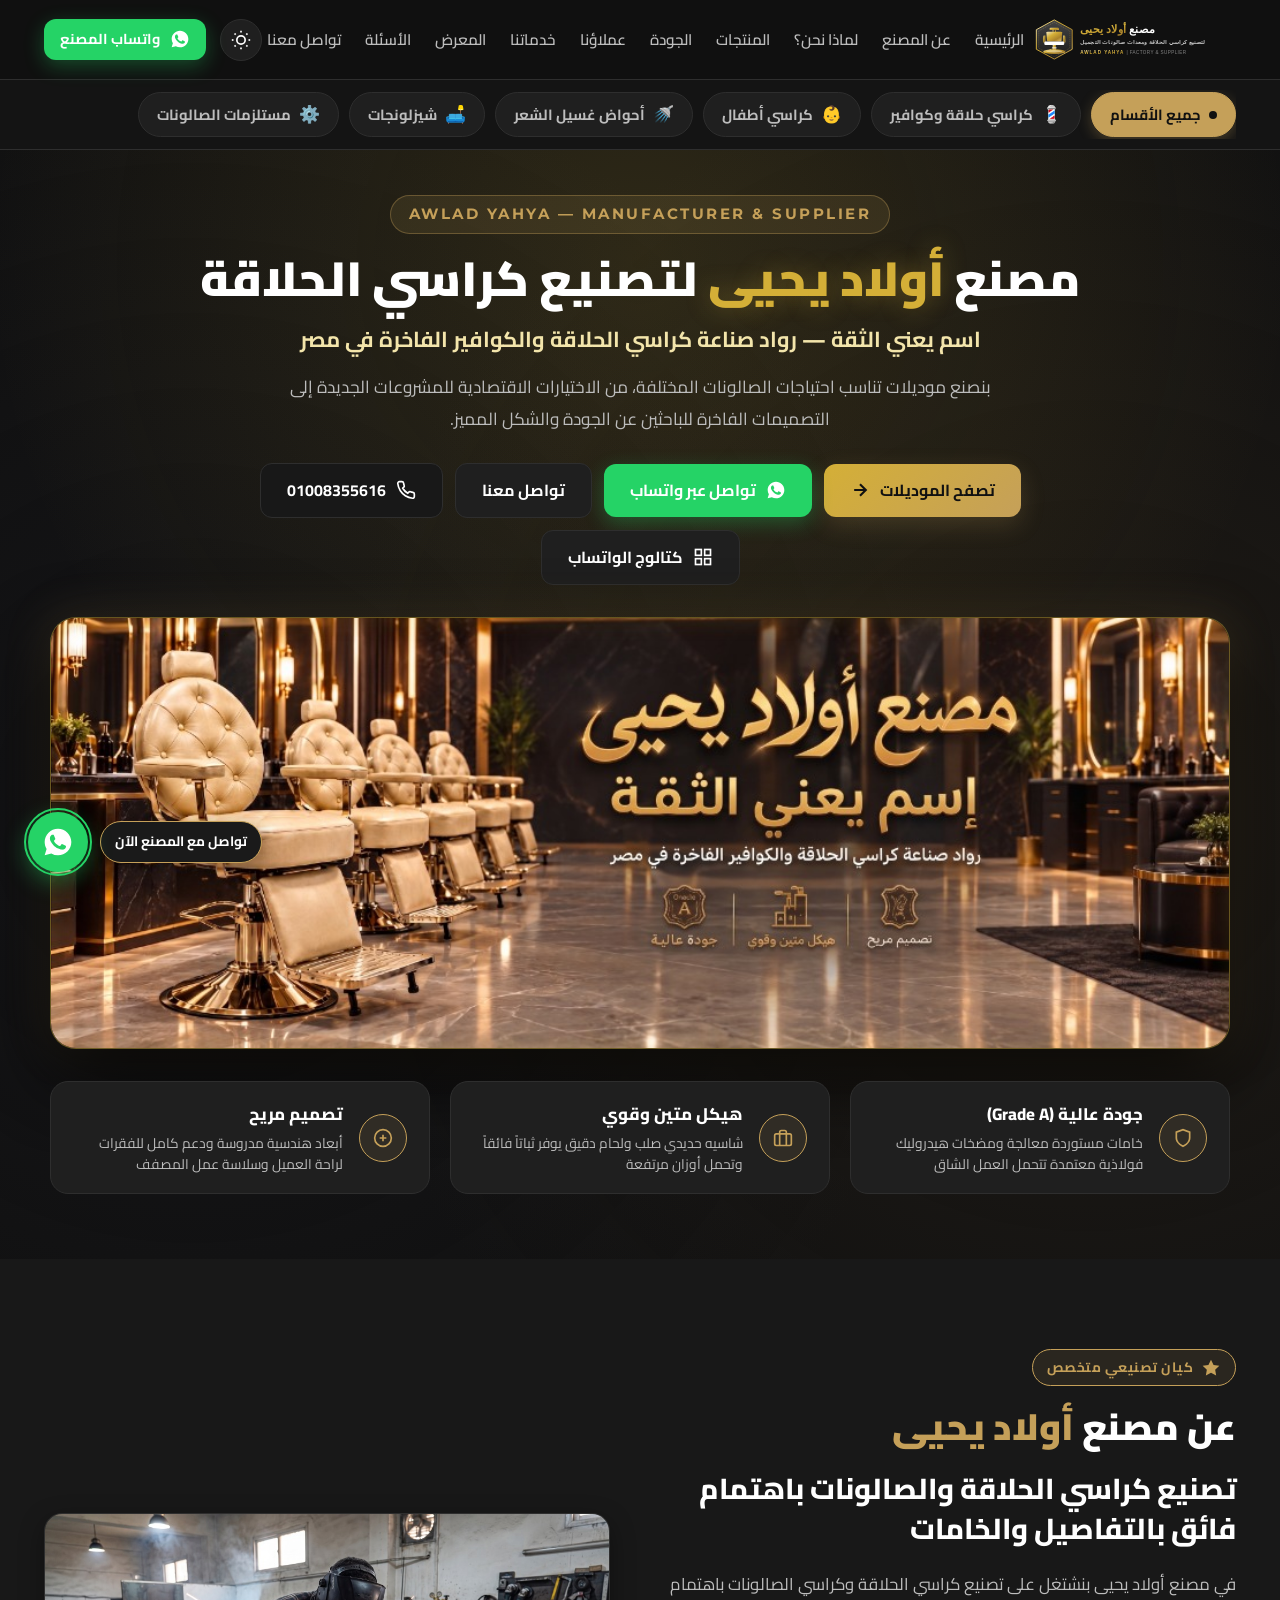
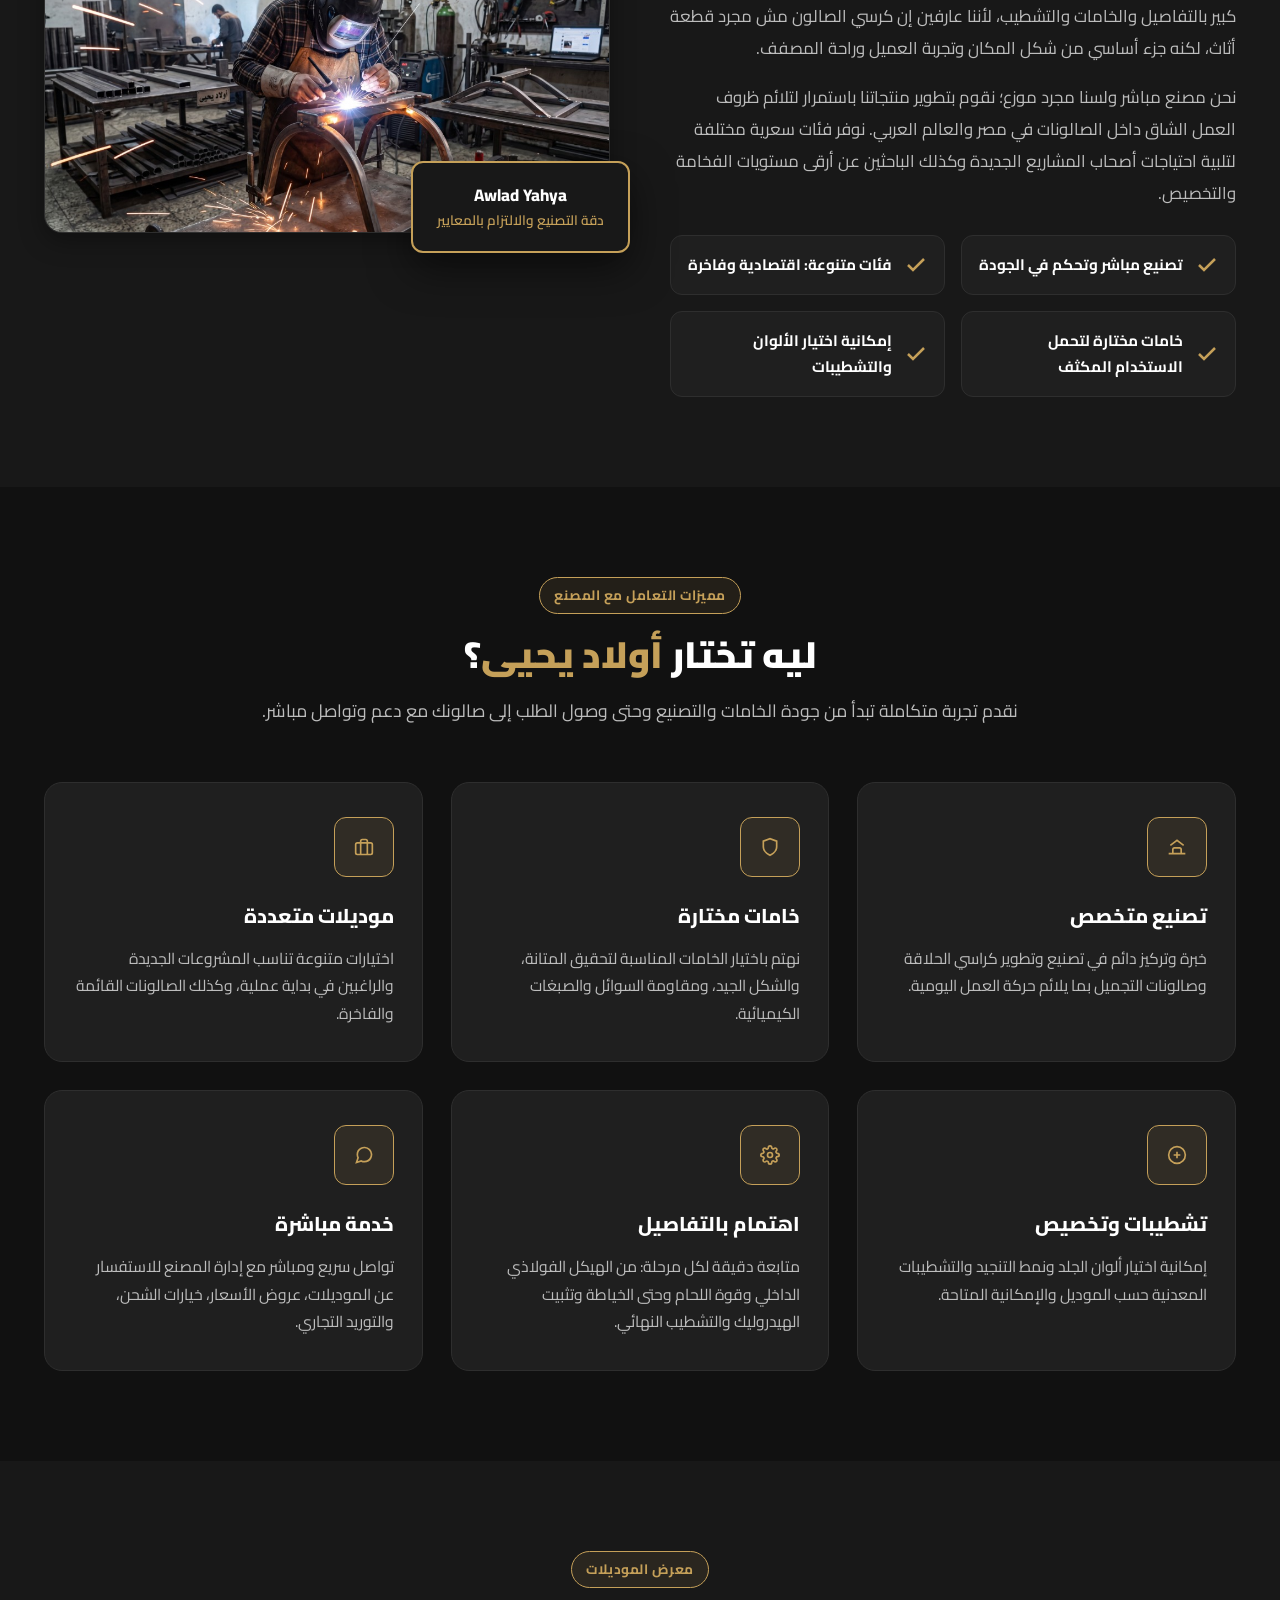
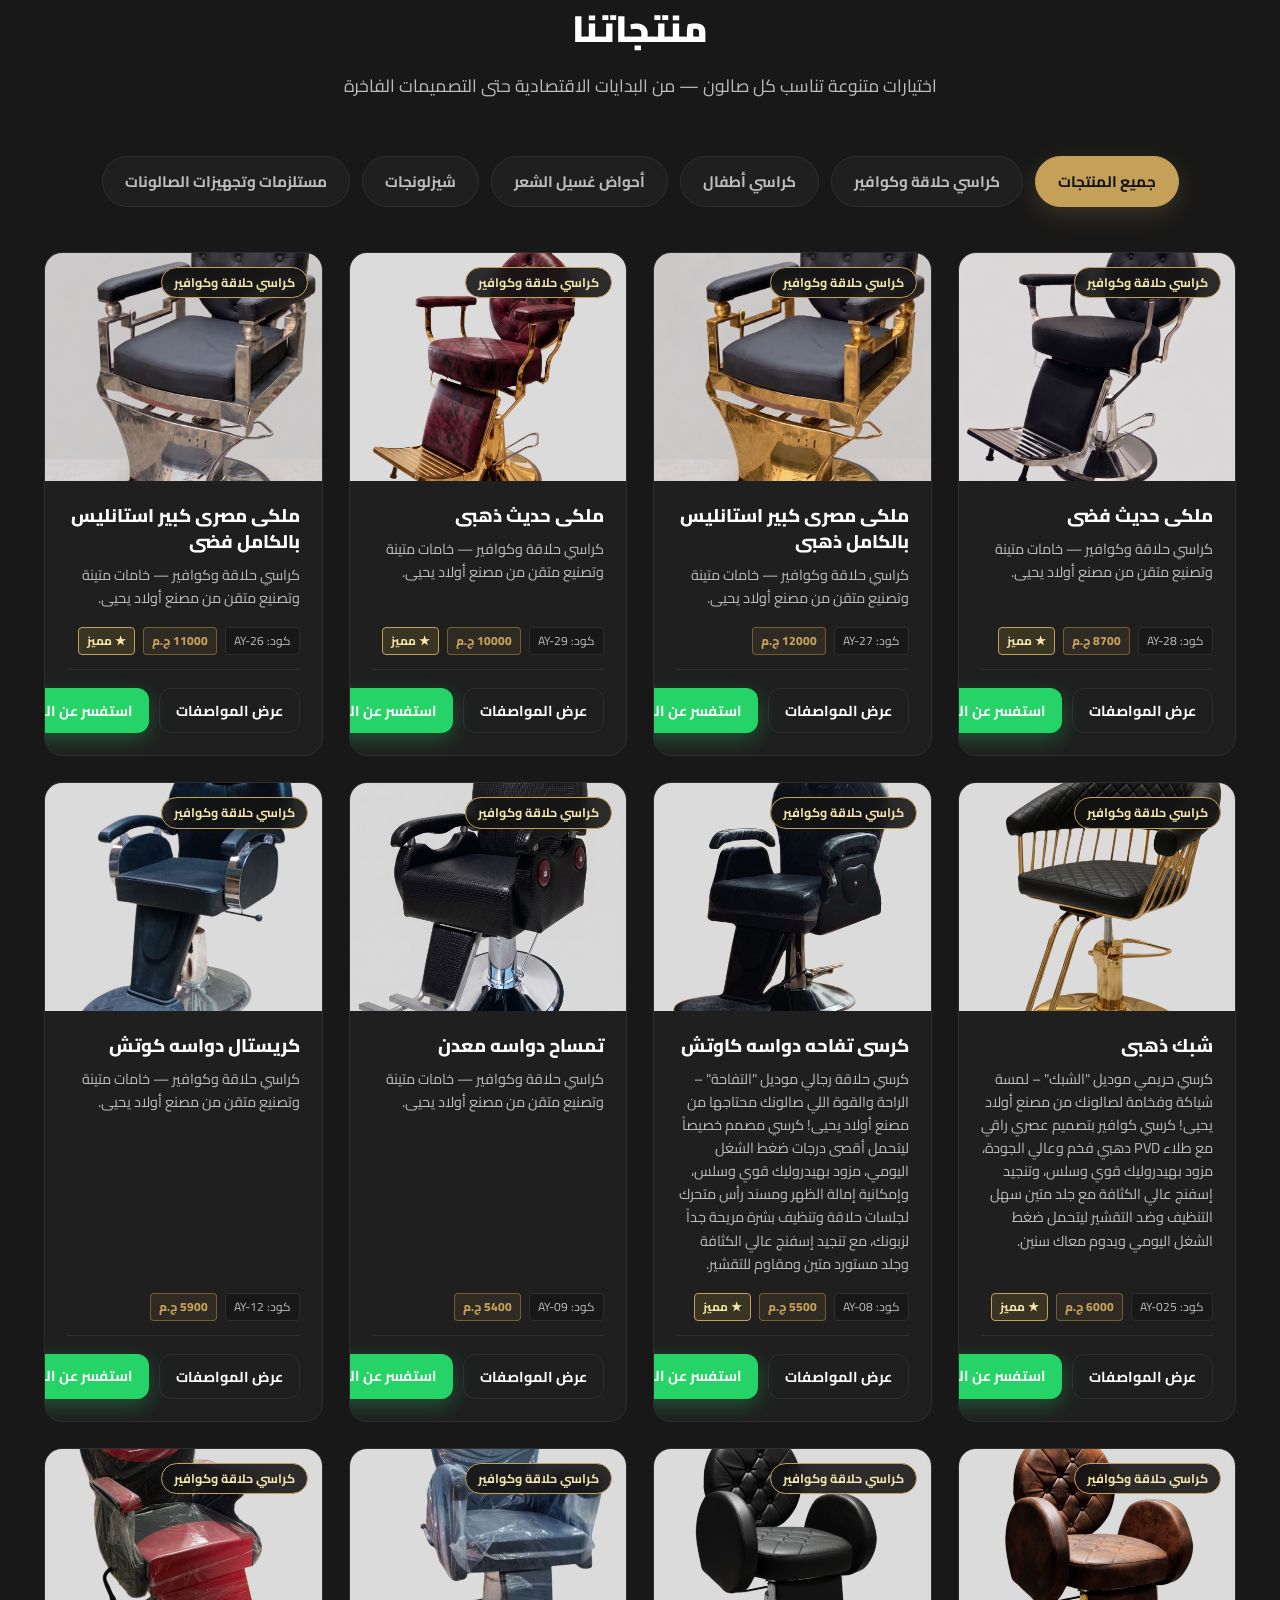
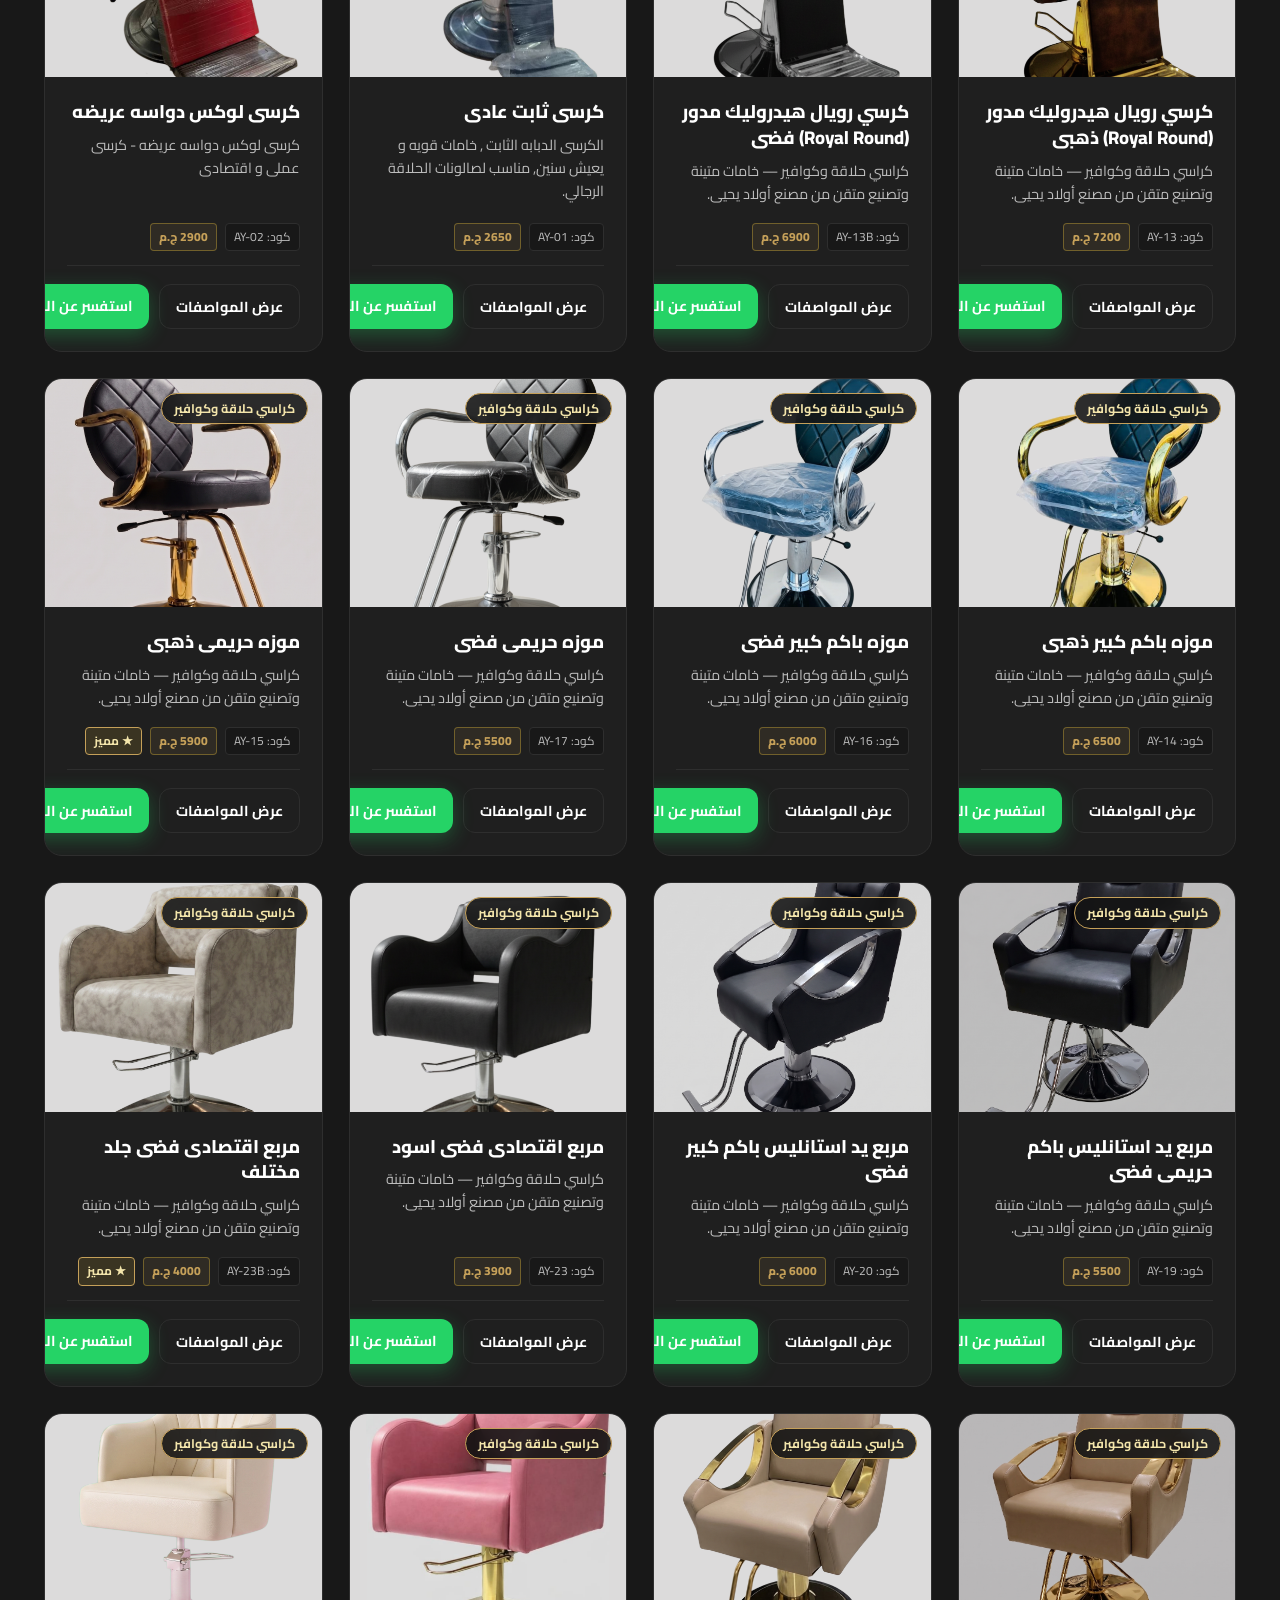
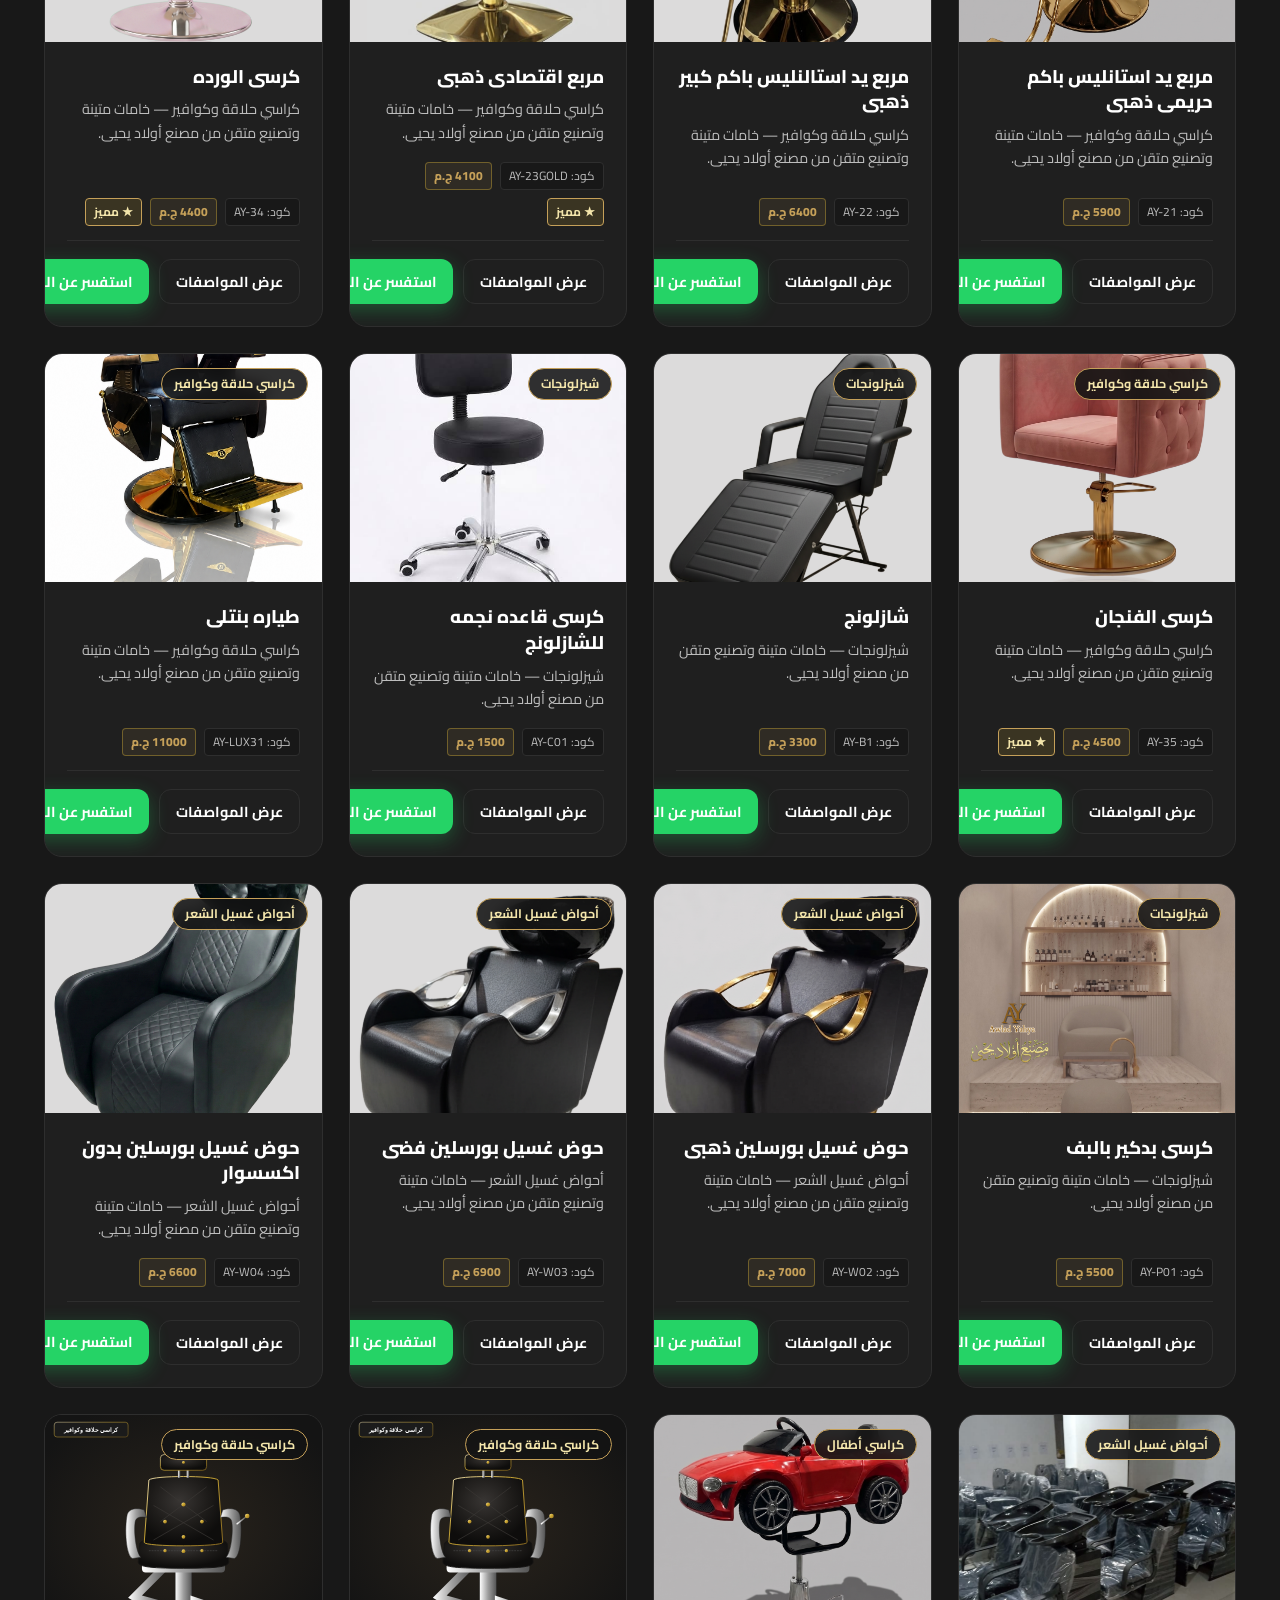
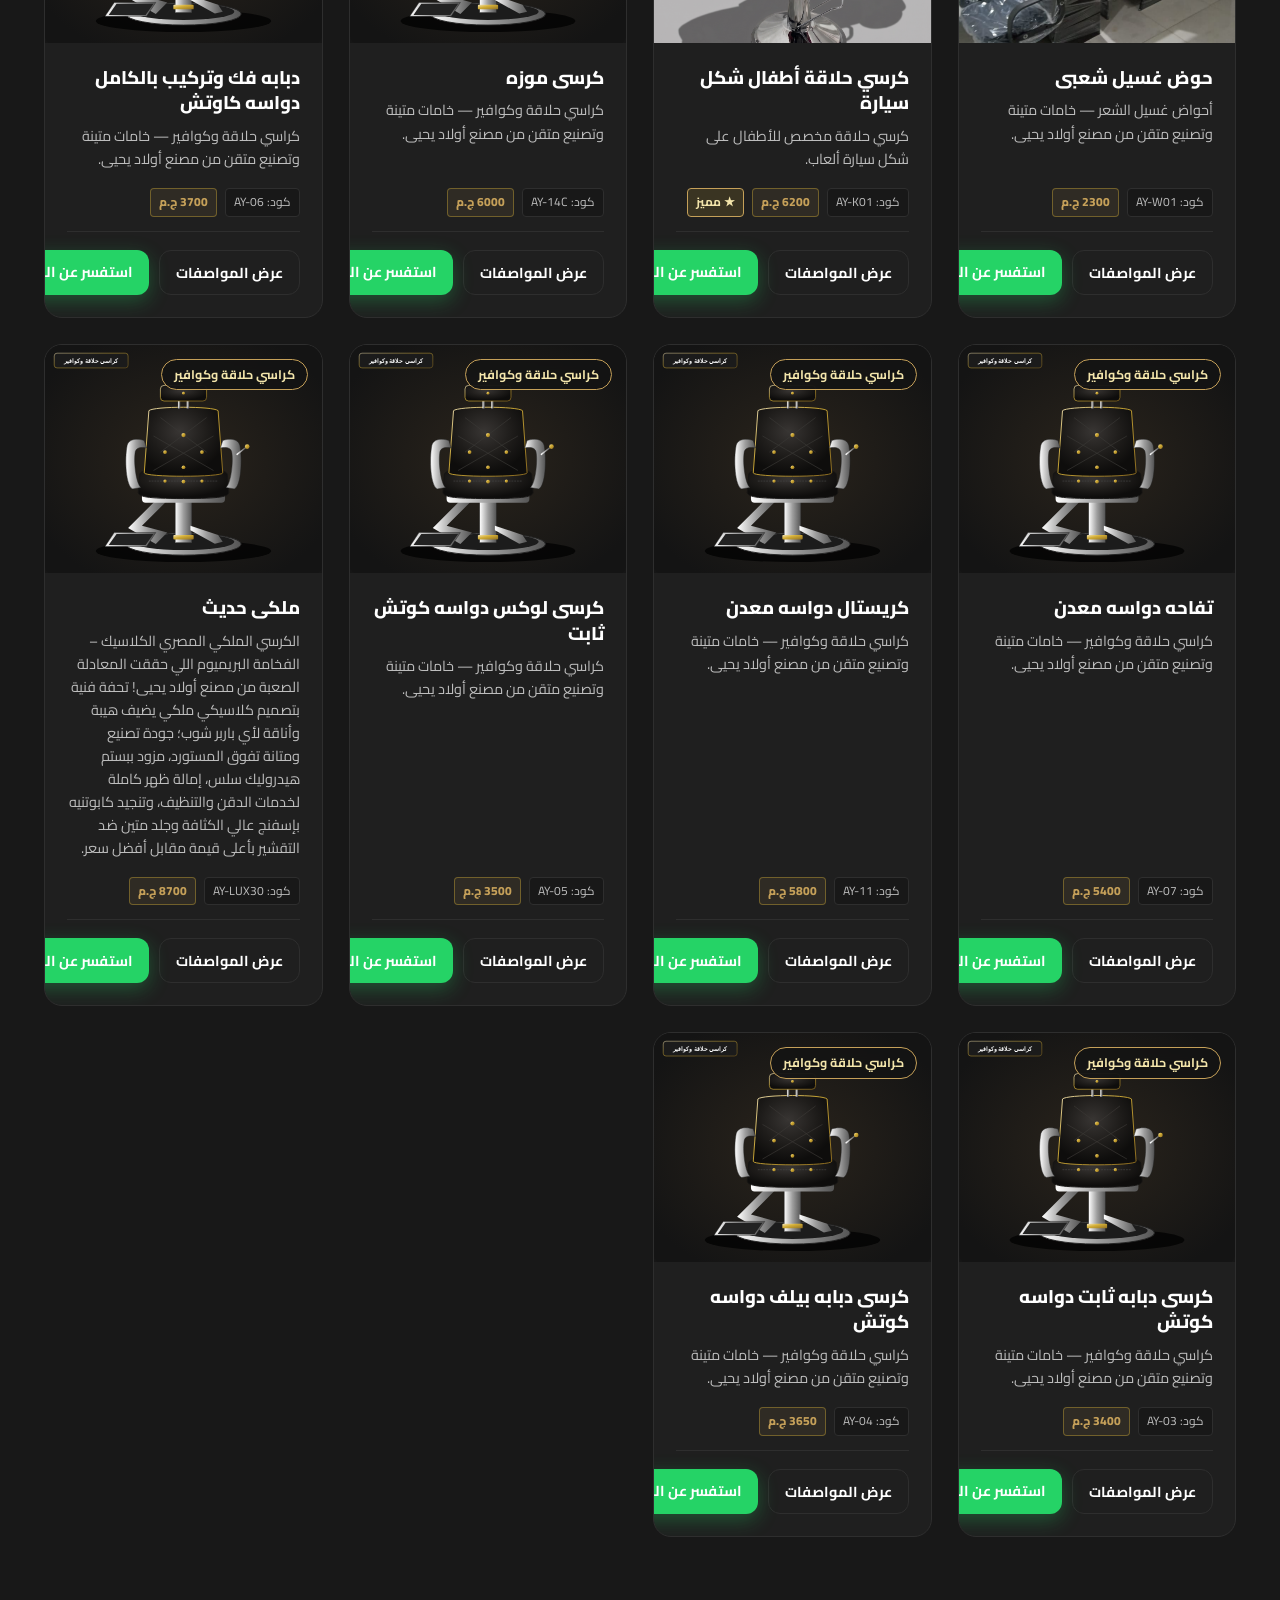
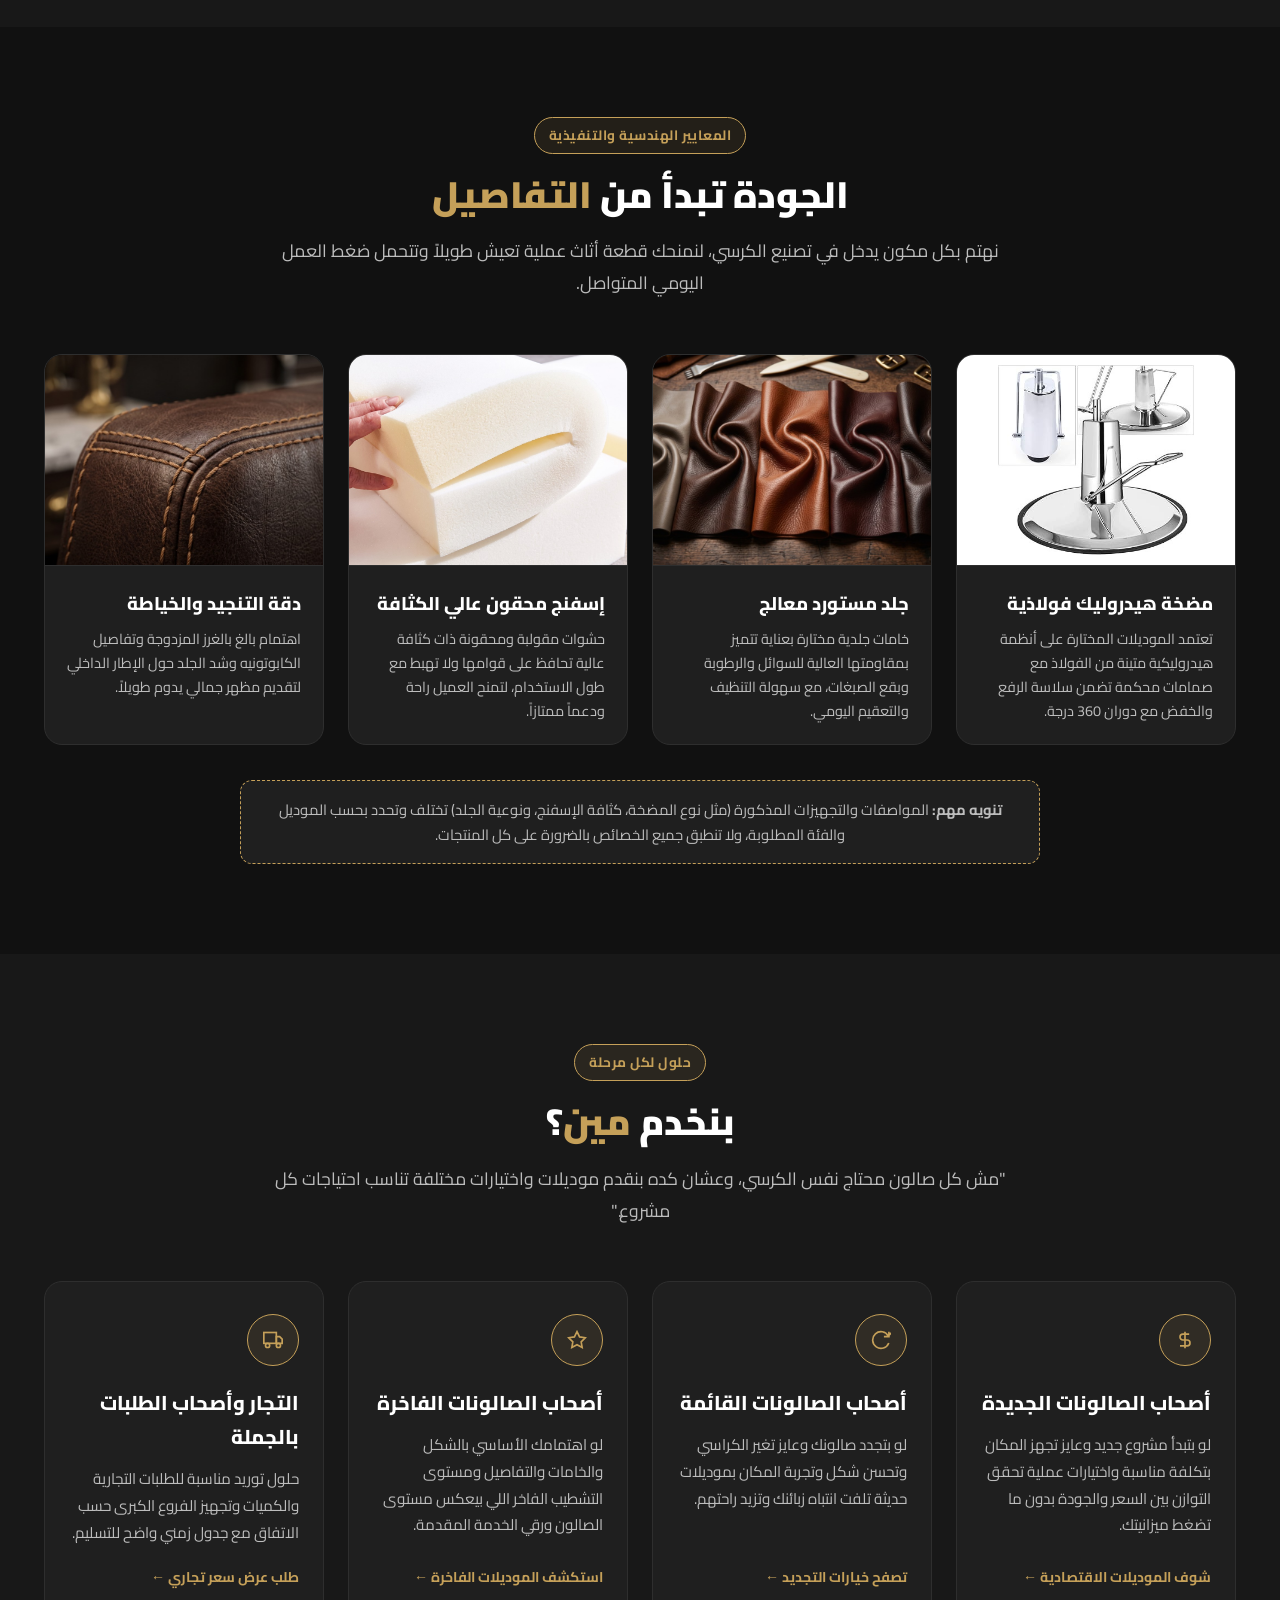
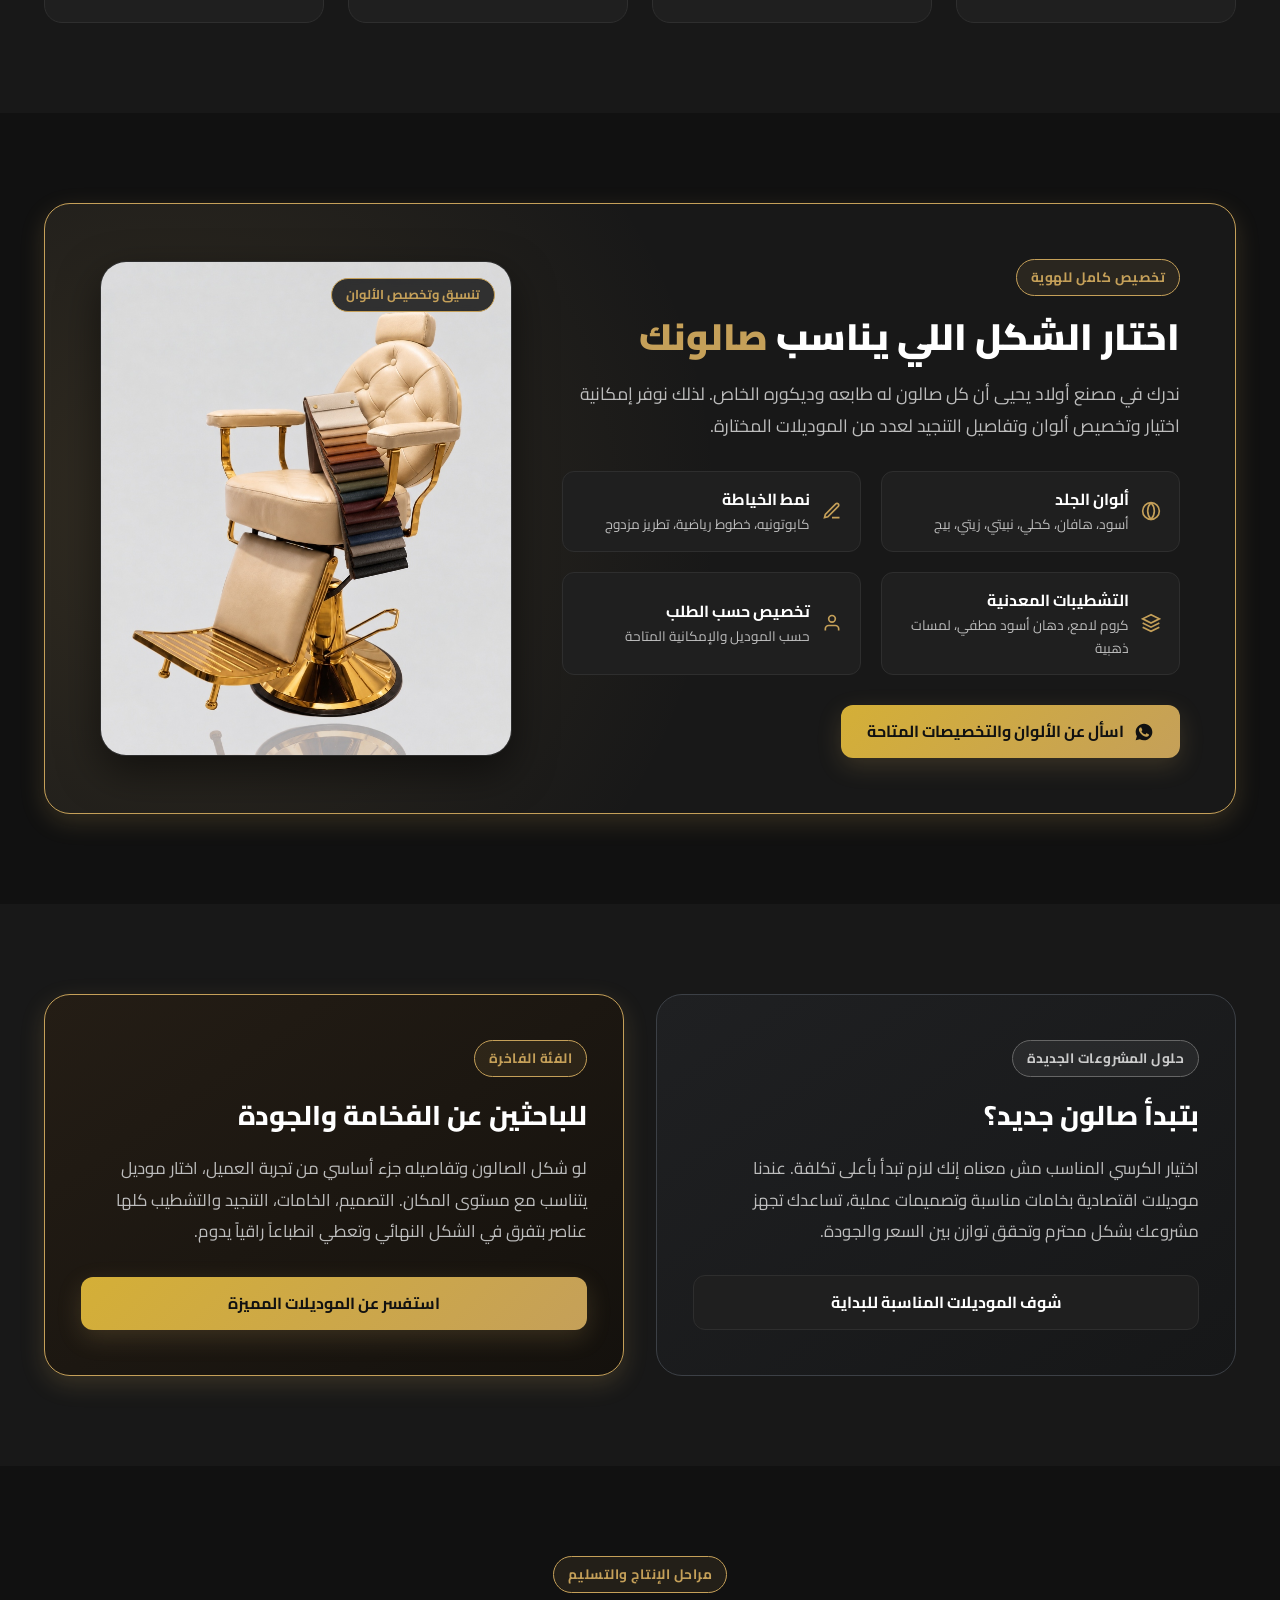
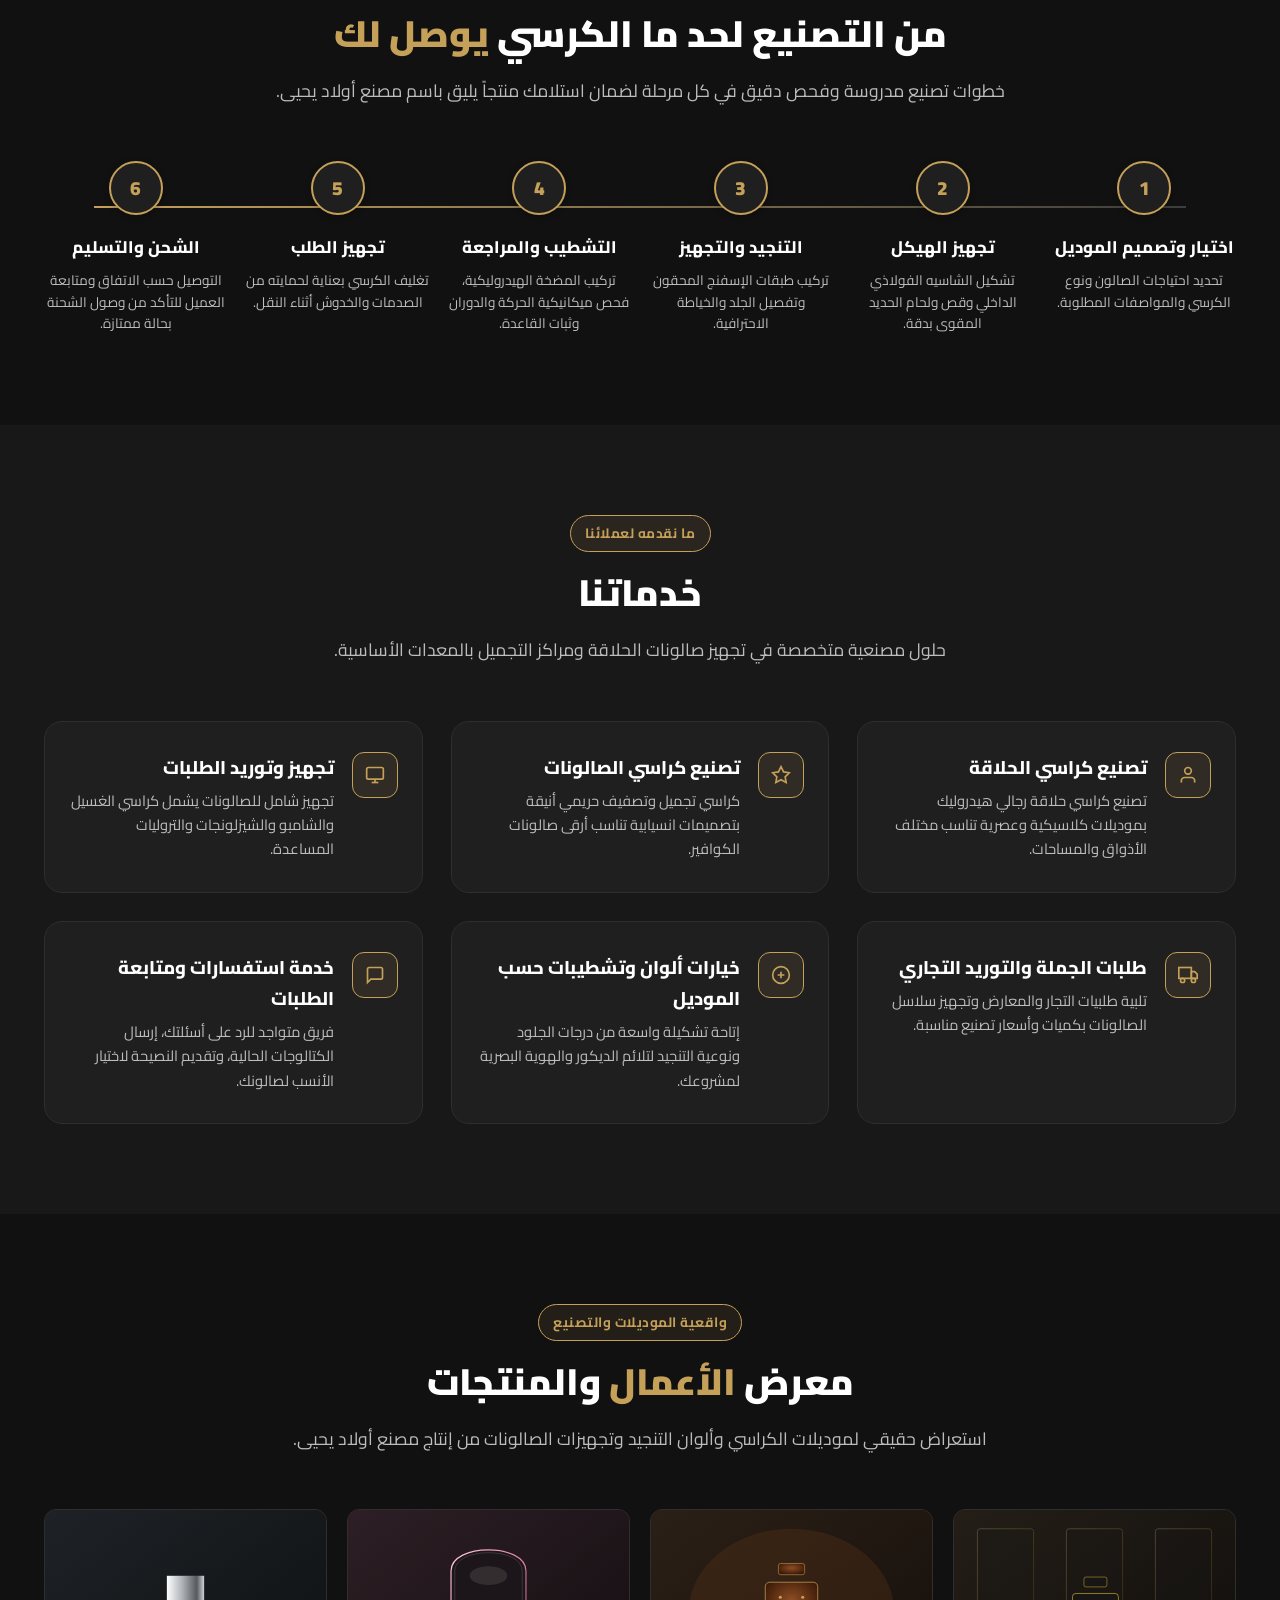
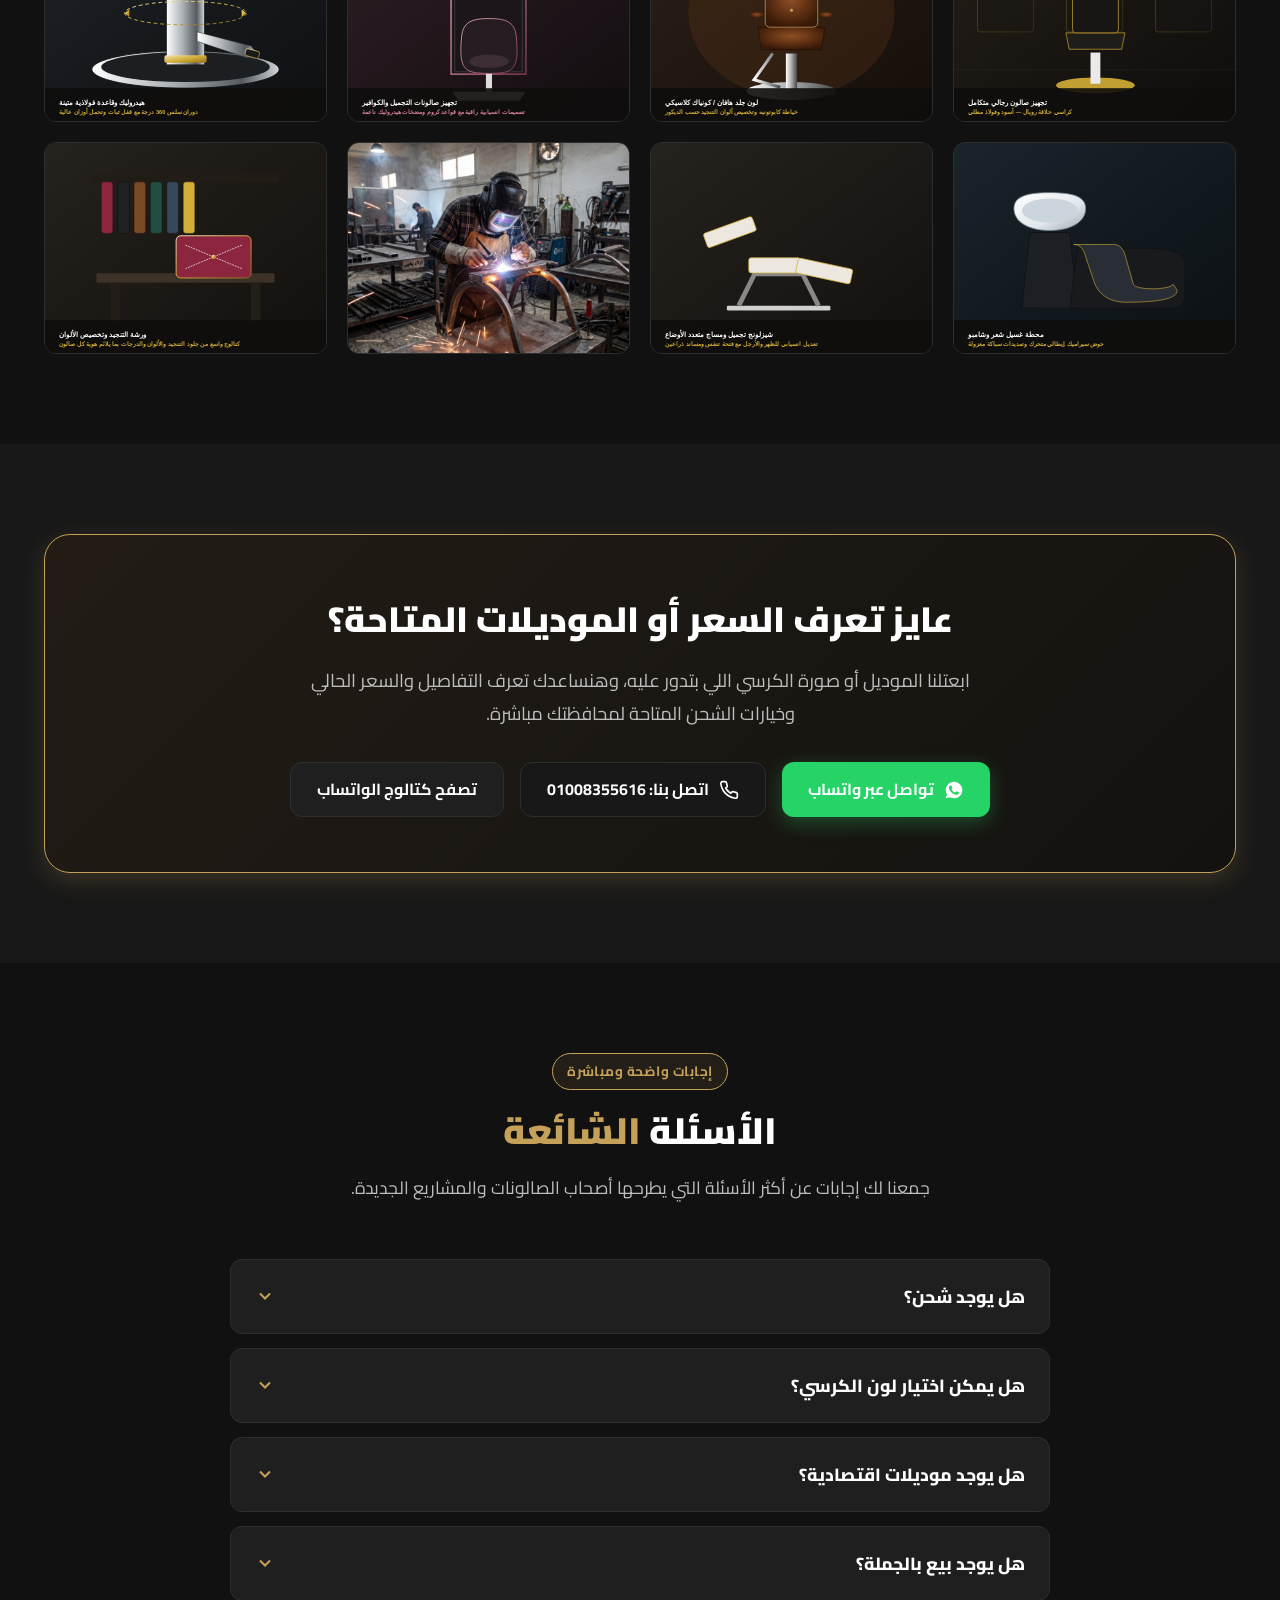
==== commit 0ec6e4cb: "feat(admin): complete Awlad Yahya Admin Dashboard with 9 CMS modules and Supabase cloud sync" ====
--- a/index.html
+++ b/index.html
@@ -1327,7 +1327,7 @@
       <!-- Footer Bottom Bar -->
       <div class="footer-bottom">
         <div>
-          &copy; 2026 مصنع أولاد يحيى لتصنيع كراسي الحلاقة. جميع الحقوق محفوظة.
+          &copy; 2026 مصنع أولاد يحيى لتصنيع كراسي الحلاقة. جميع الحقوق محفوظة. · <a href="admin.html" style="color: var(--text-dim); text-decoration: none; font-size: 0.85rem;" title="دخول لوحة تحكم الموقع">لوحة الإدارة</a>
         </div>
         <div>
           <button type="button" class="back-to-top-btn" id="backToTop">
@@ -1351,6 +1351,7 @@
 
   <!-- JavaScript -->
   <script src="js/products-data.js"></script>
+  <script src="js/supabase-client.js"></script>
   <script src="js/script.js" defer></script>
 </body>
 </html>
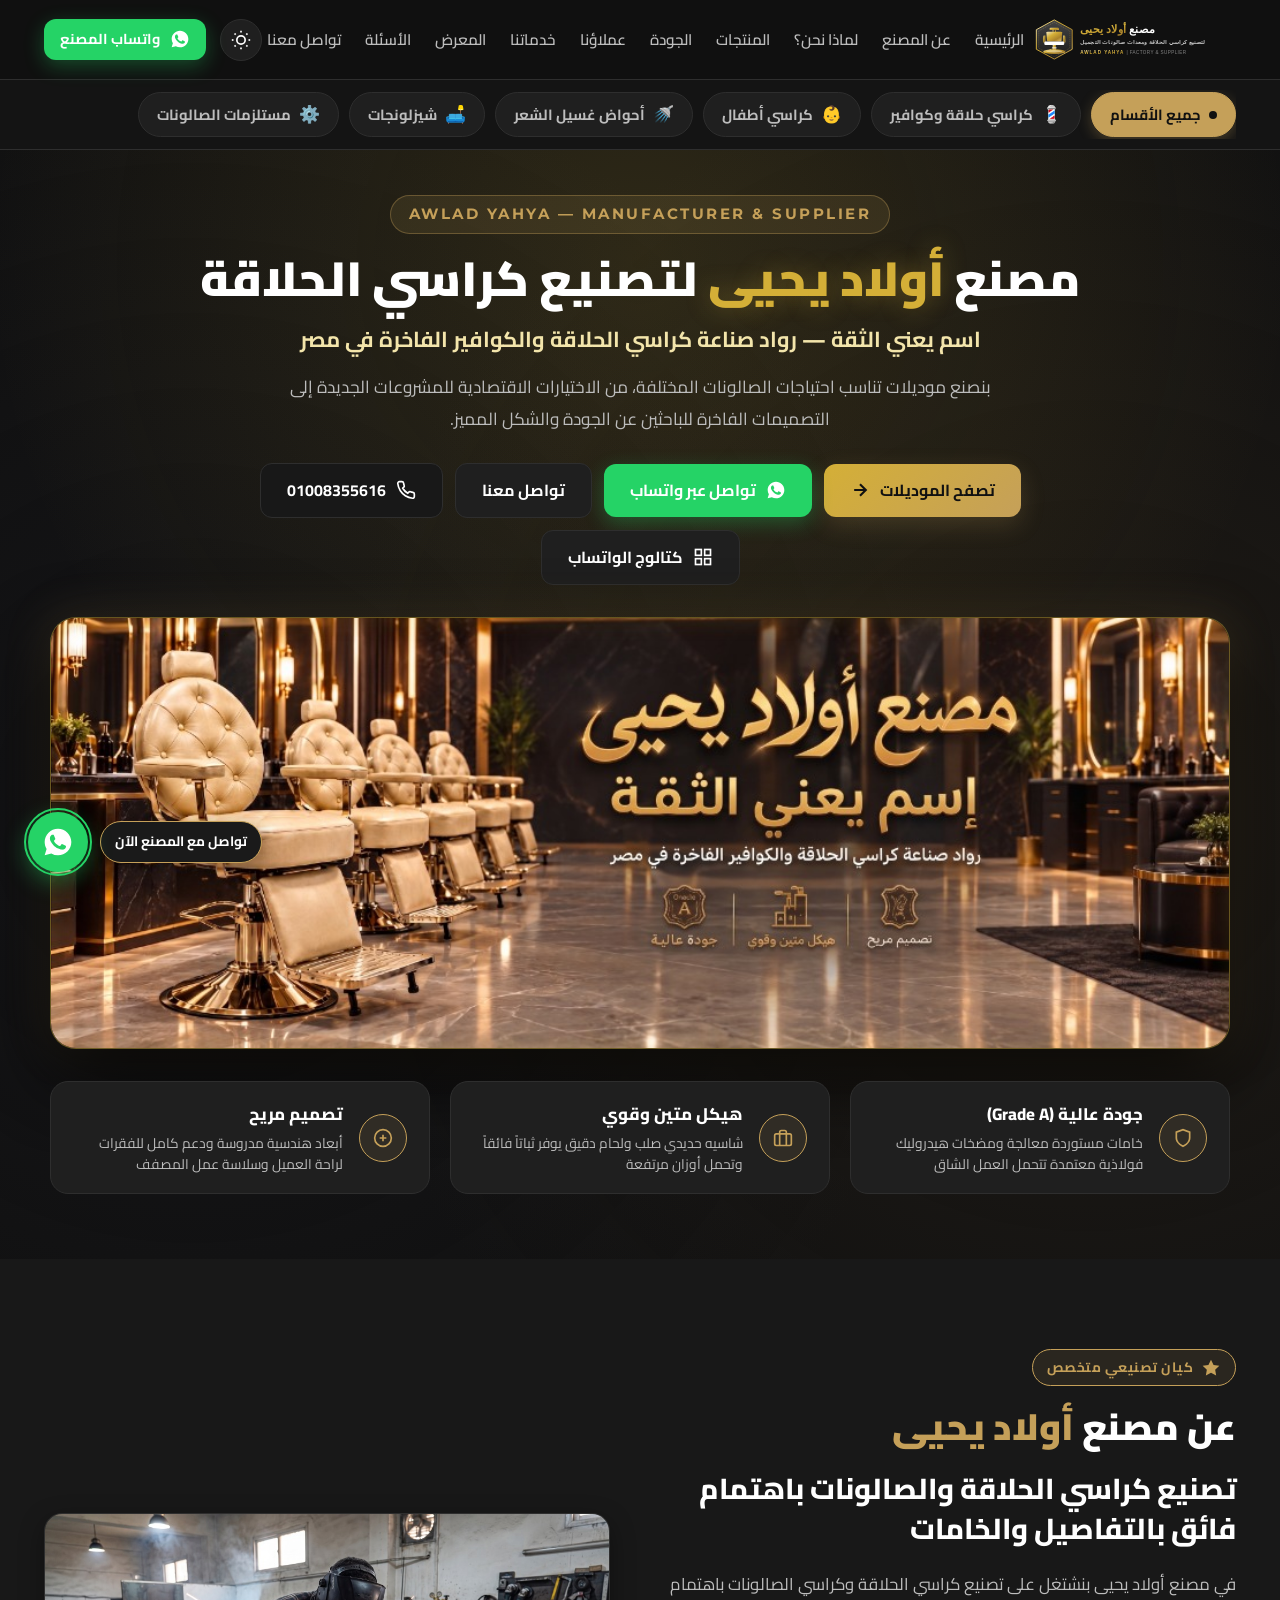
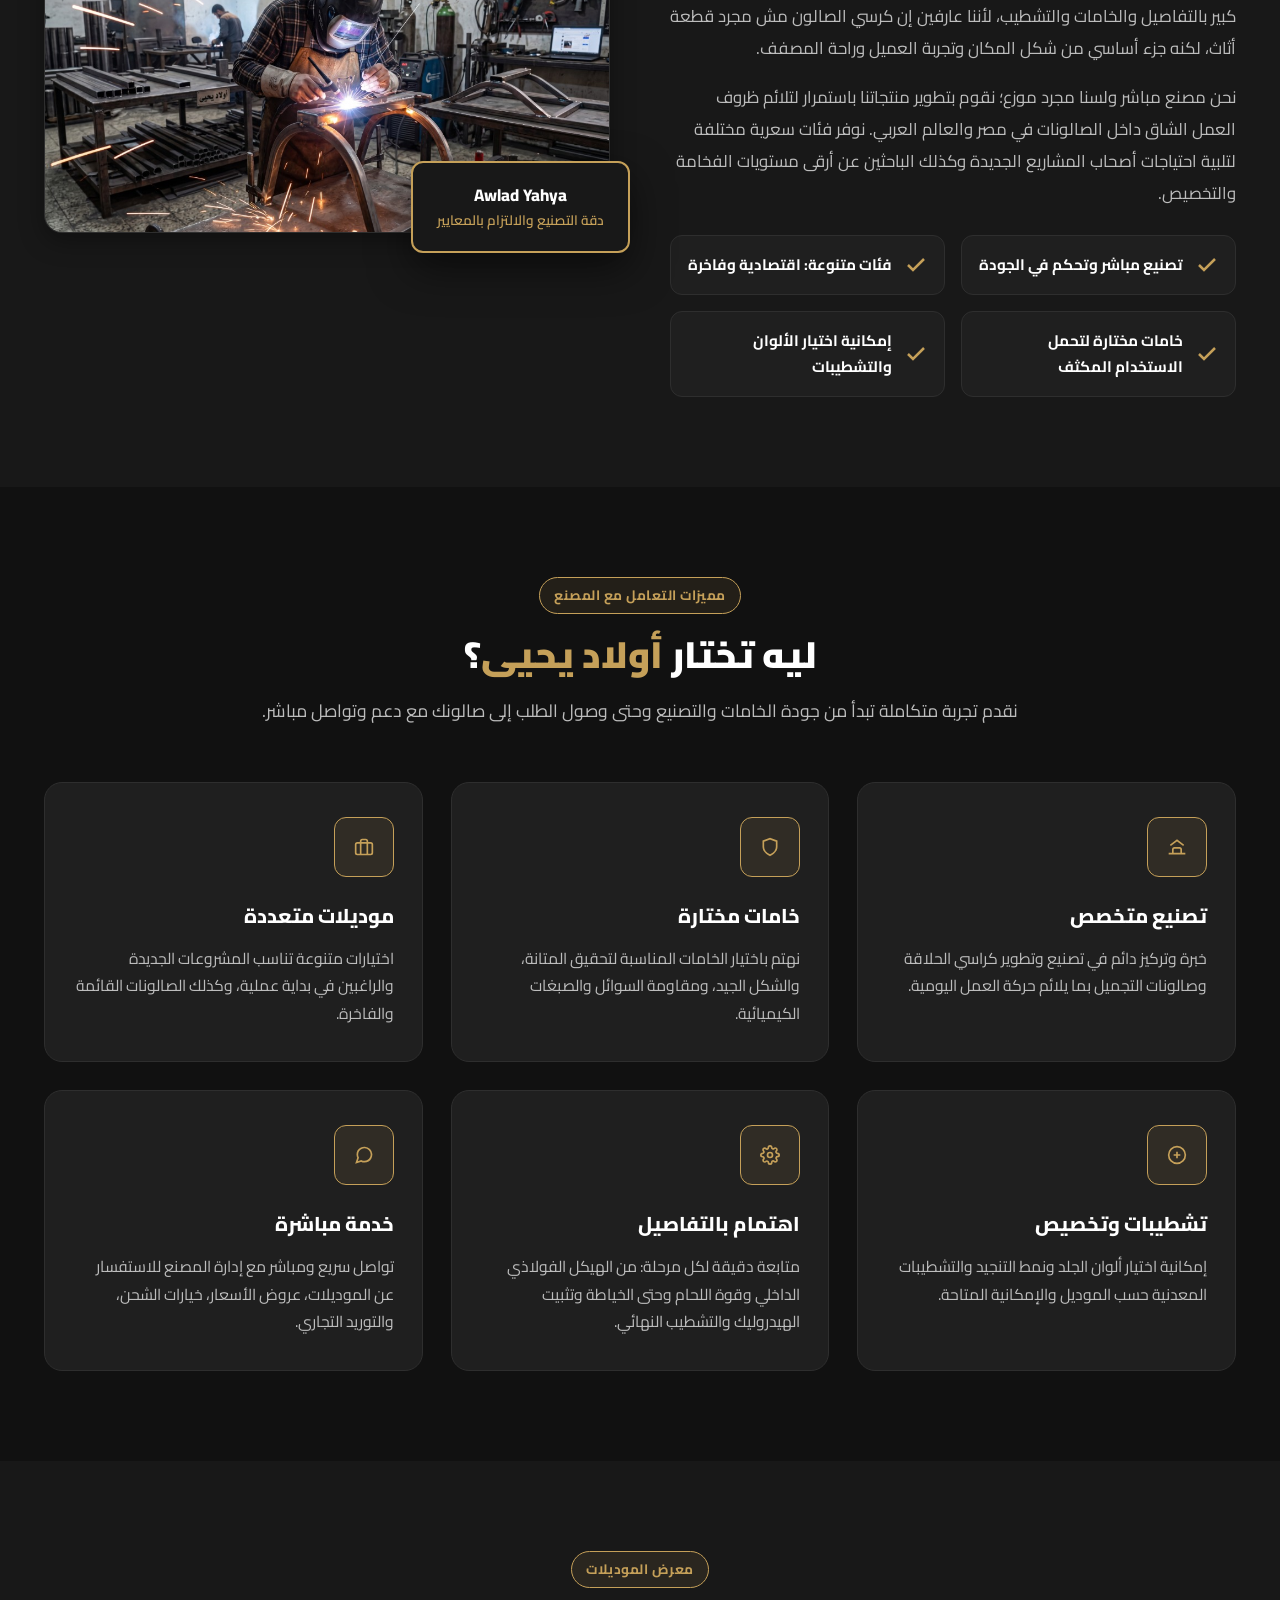
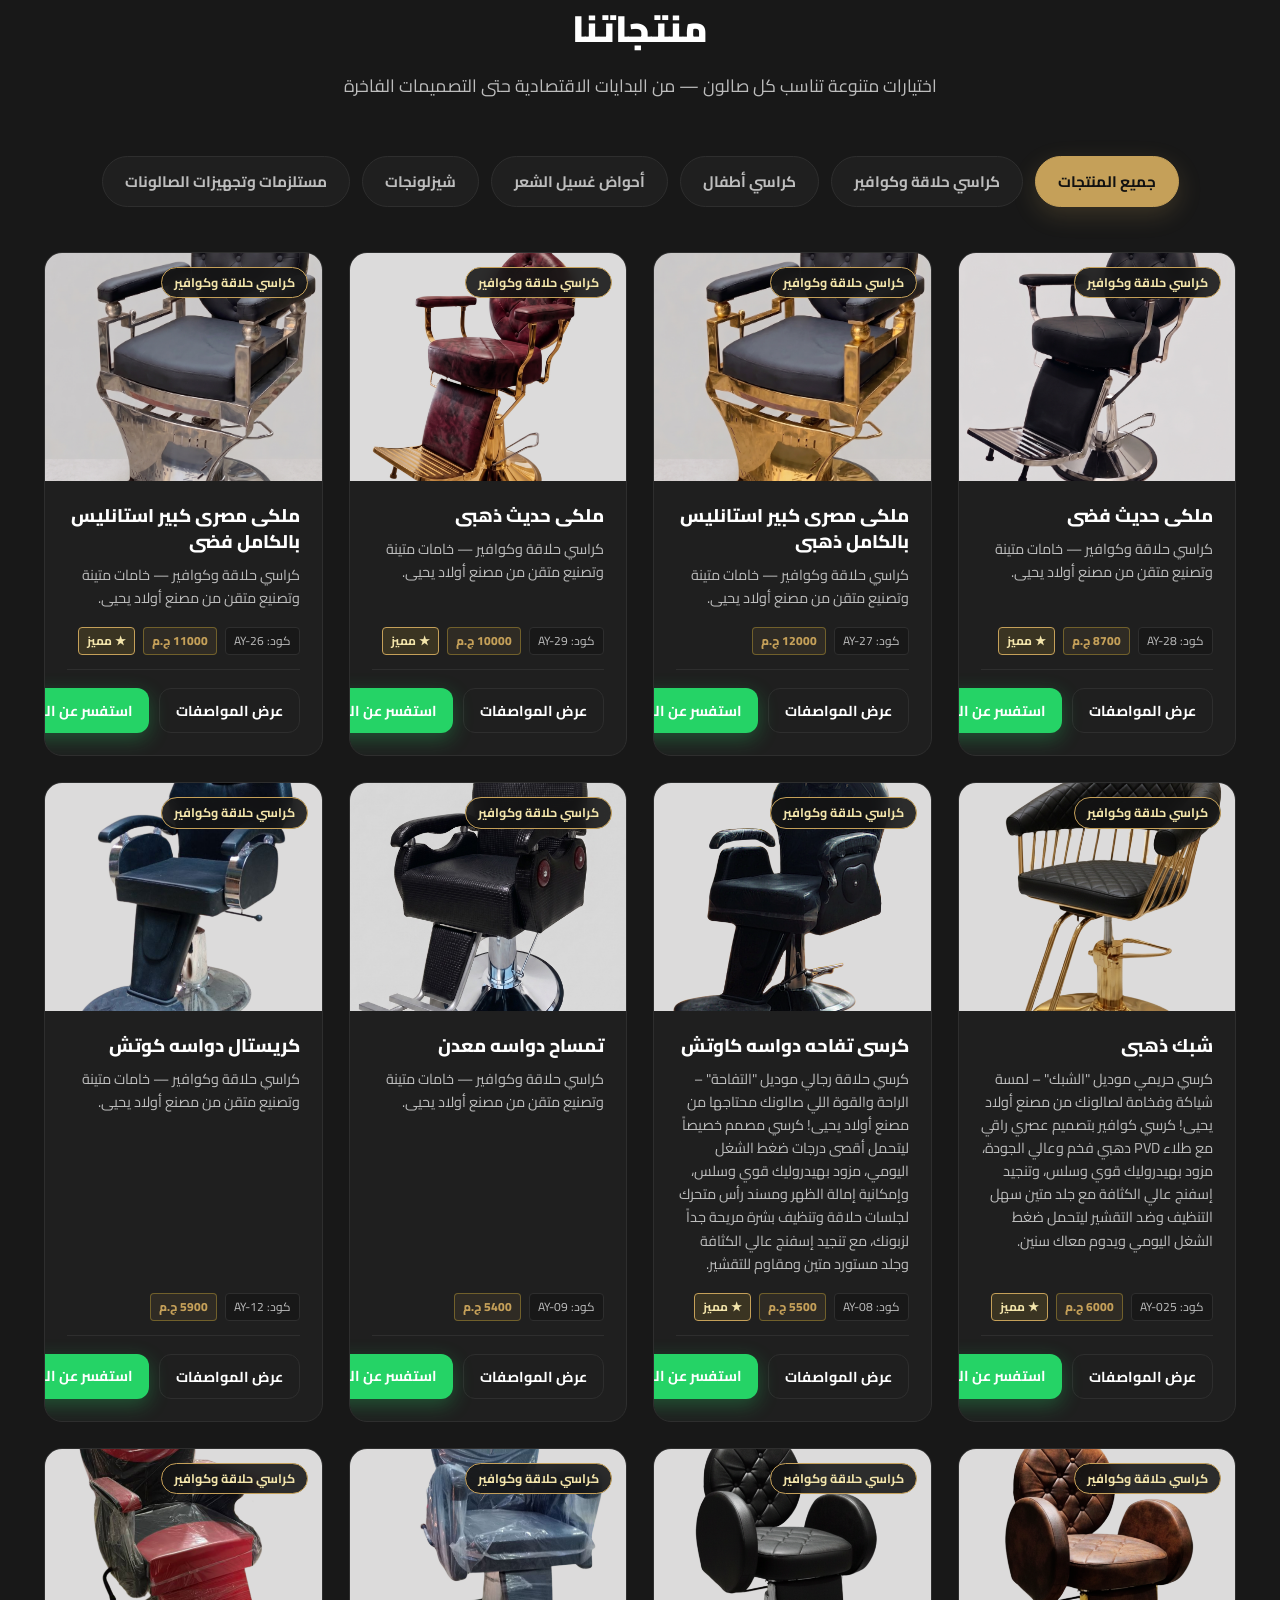
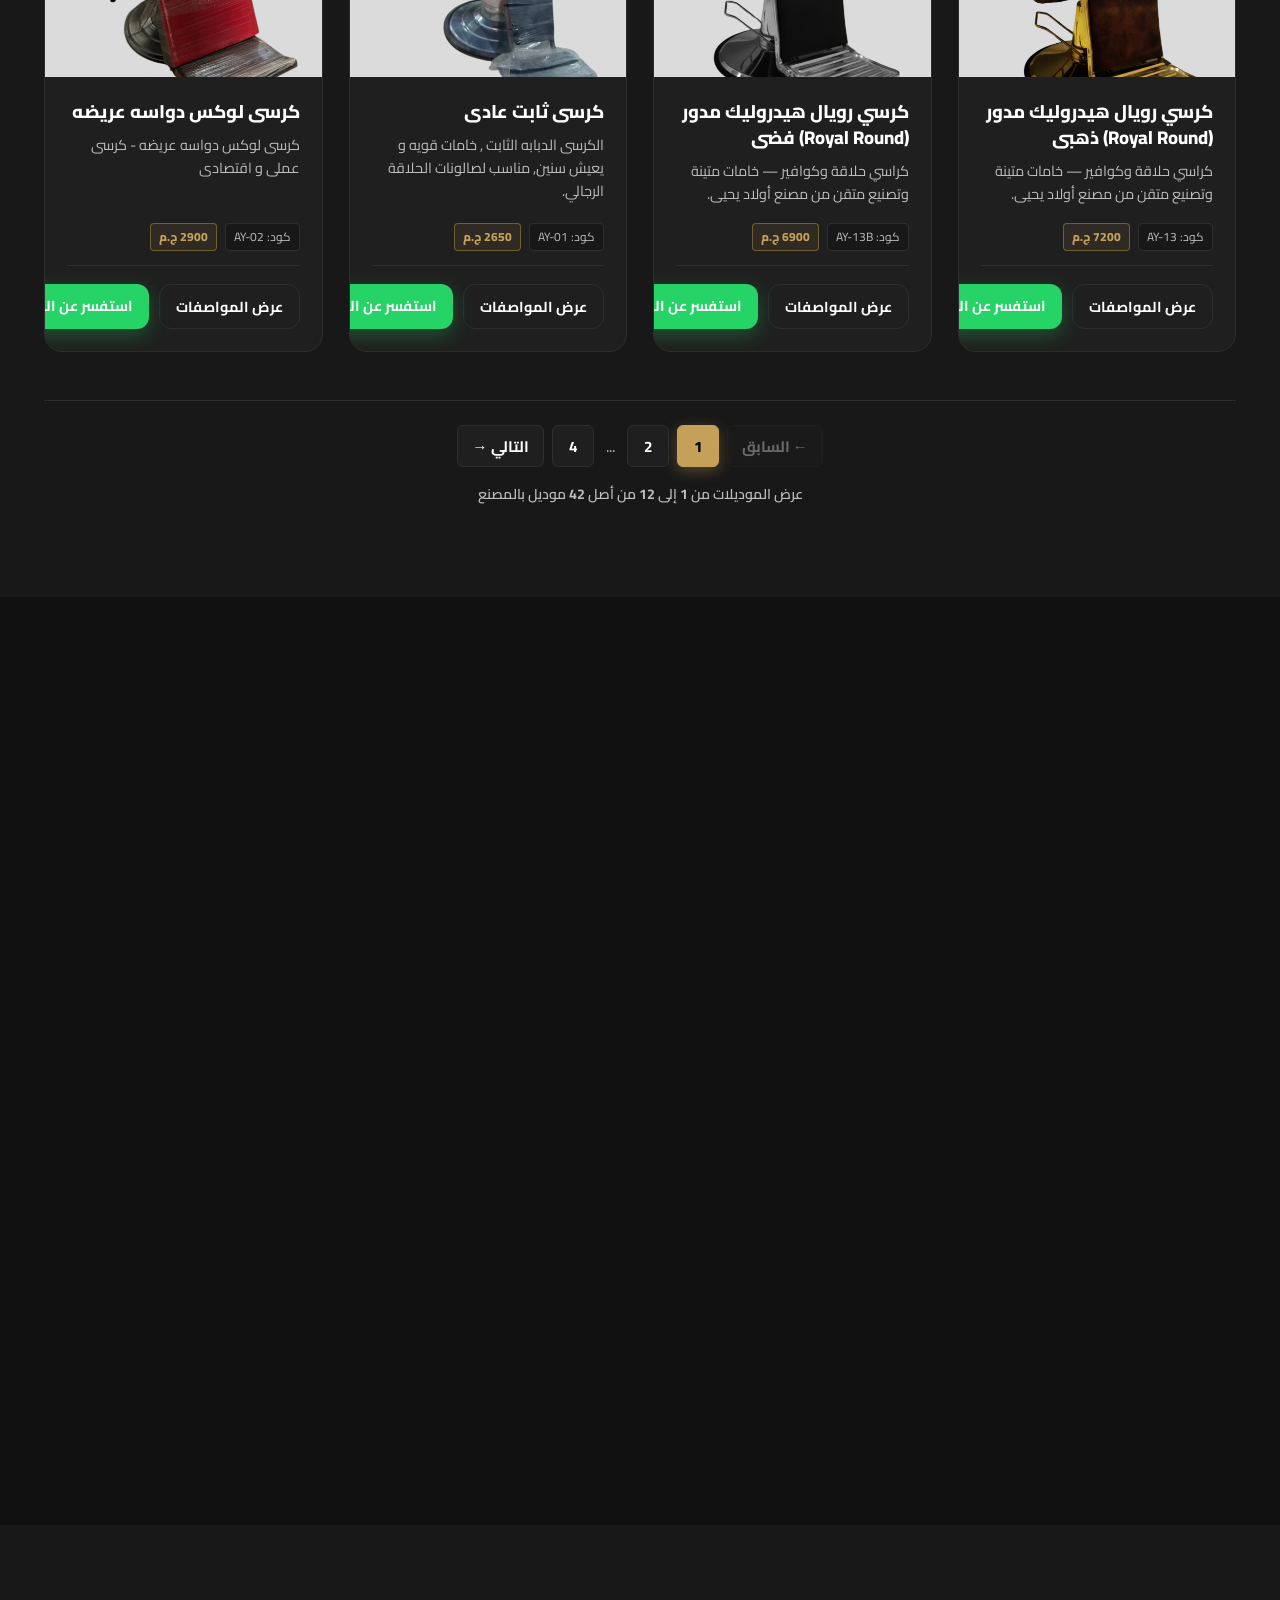
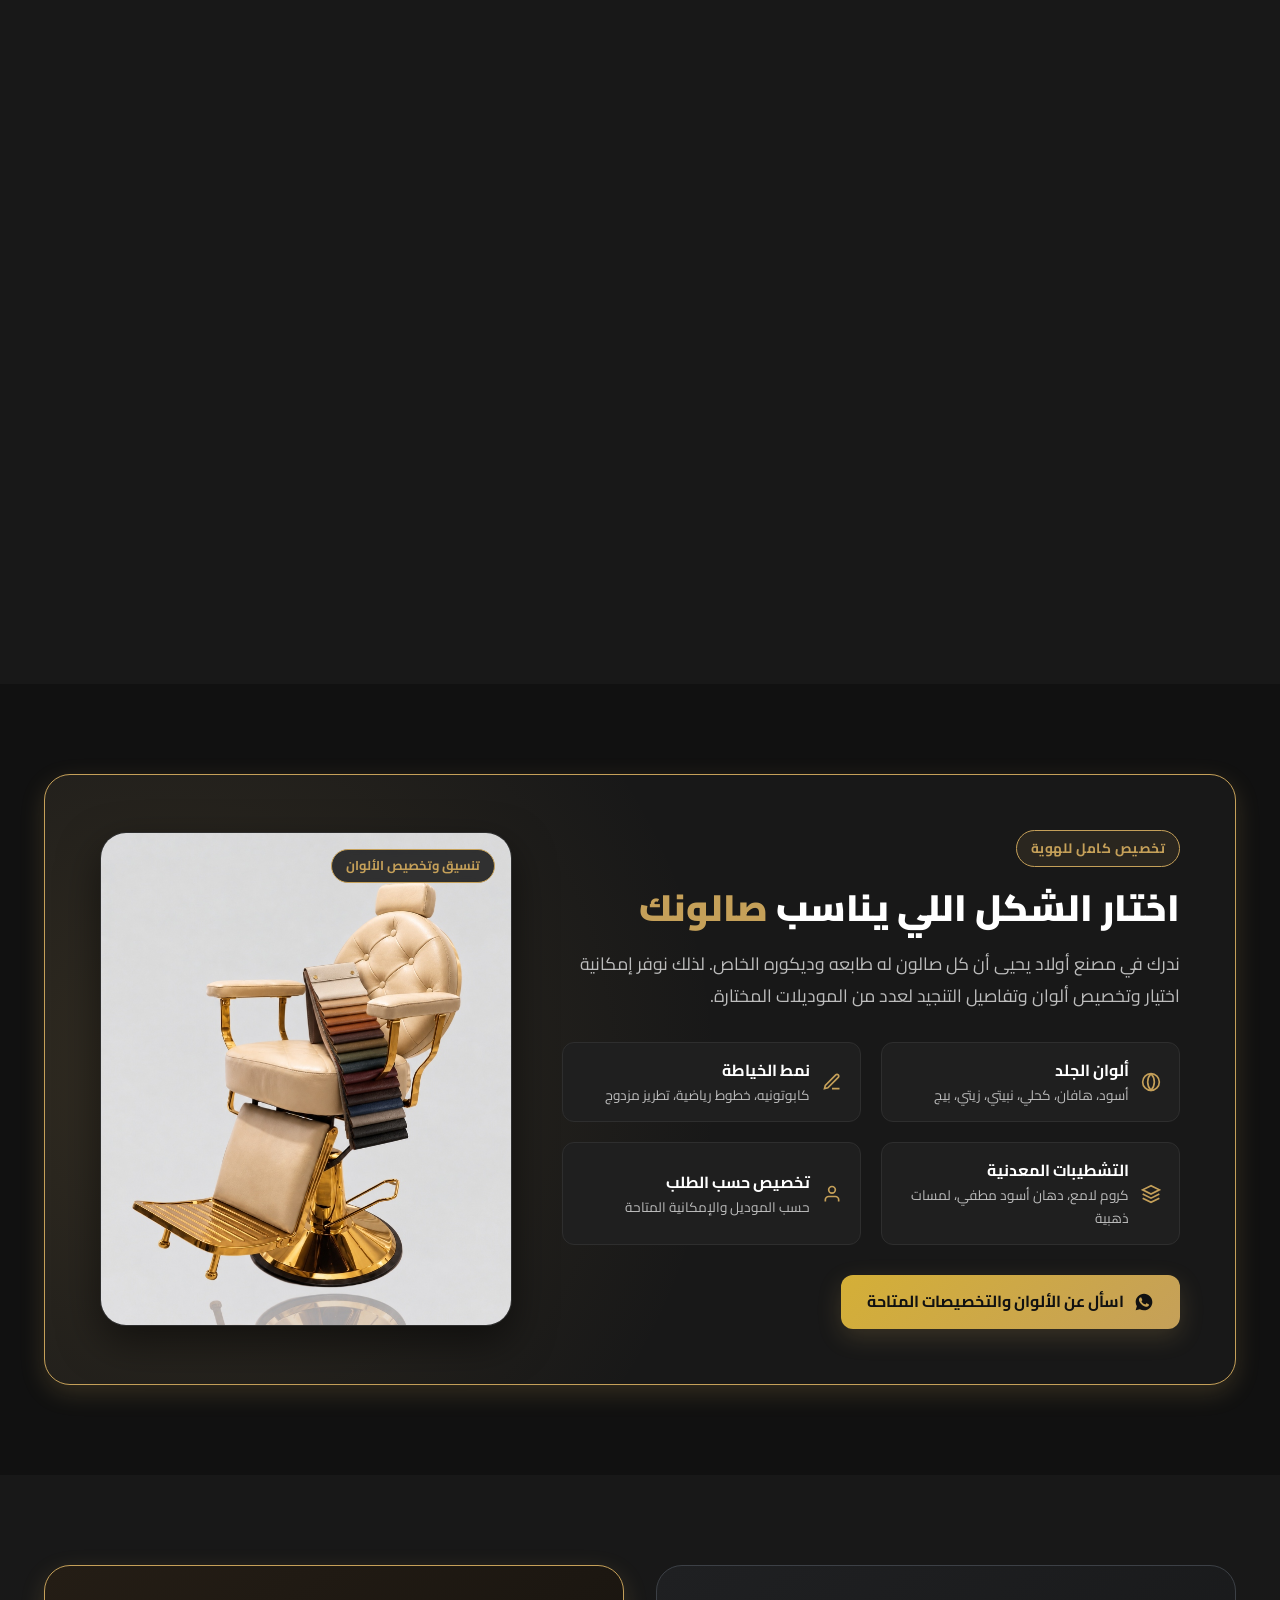
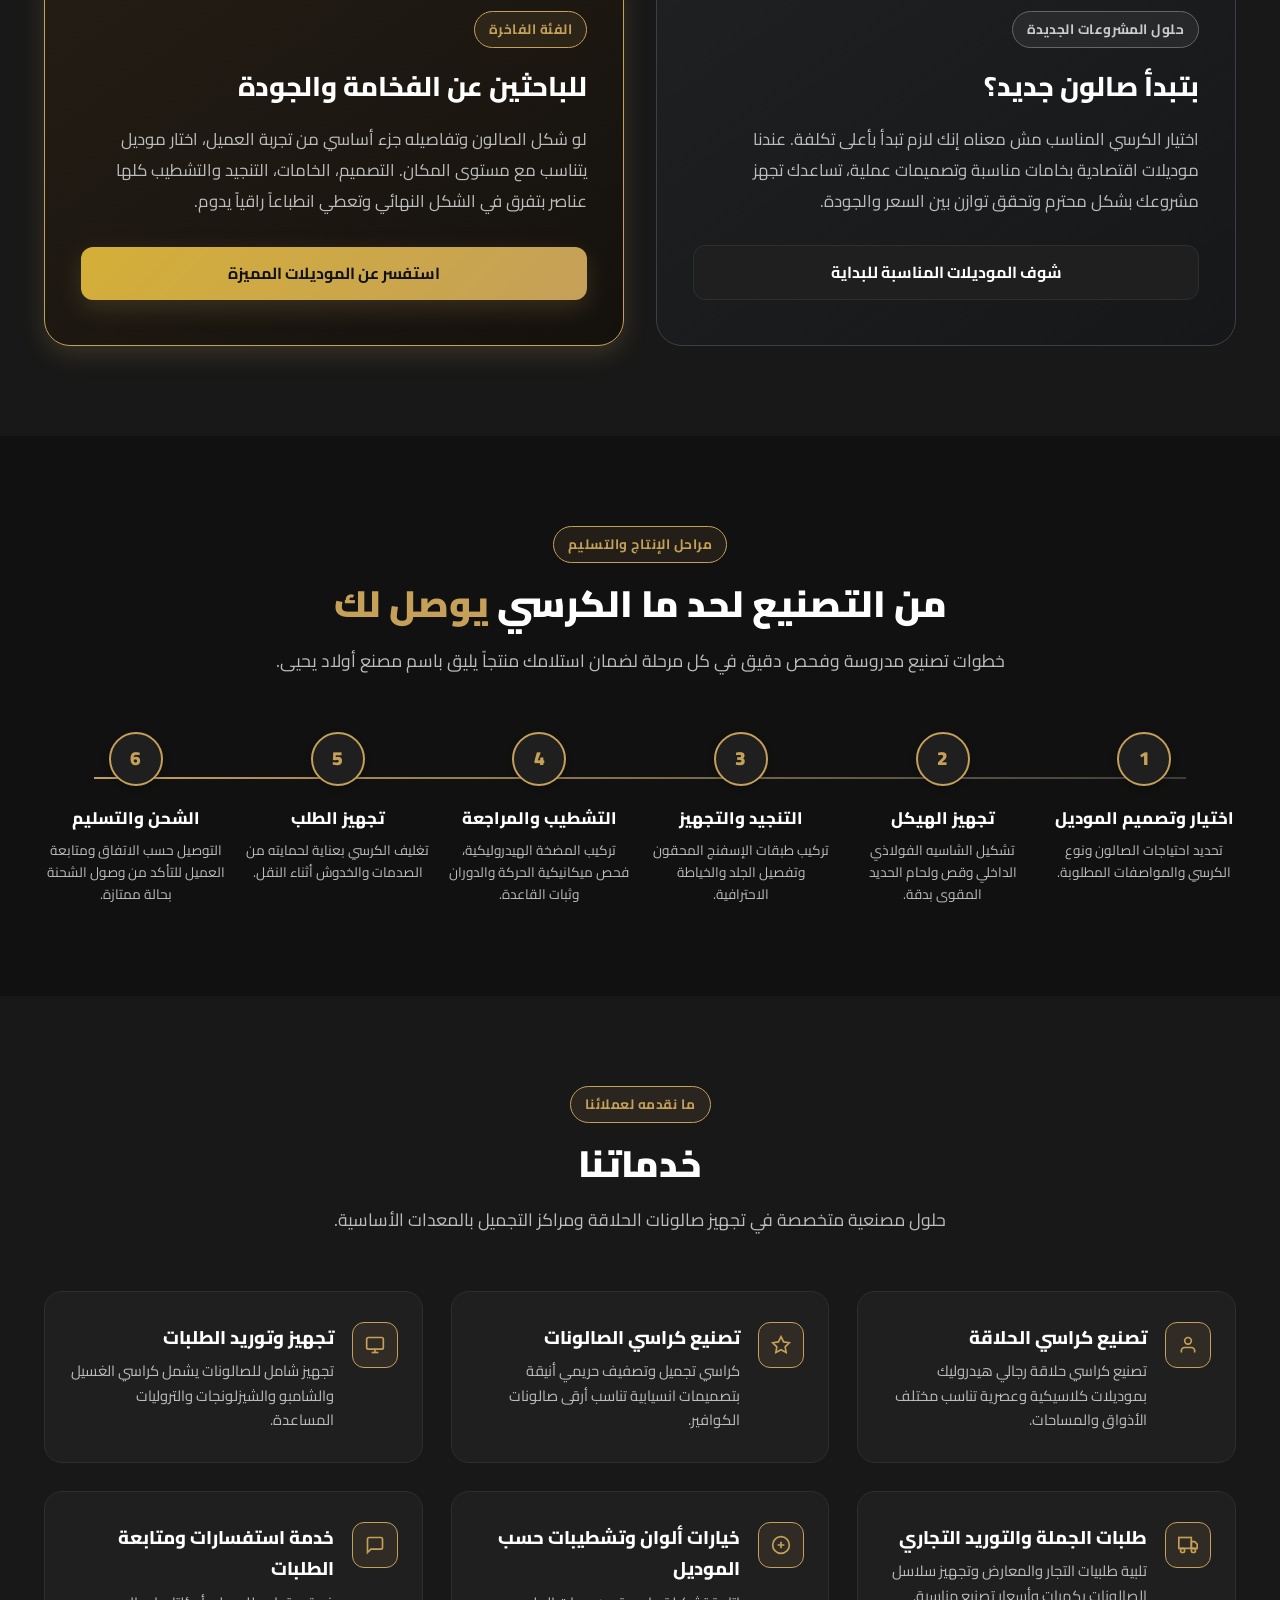
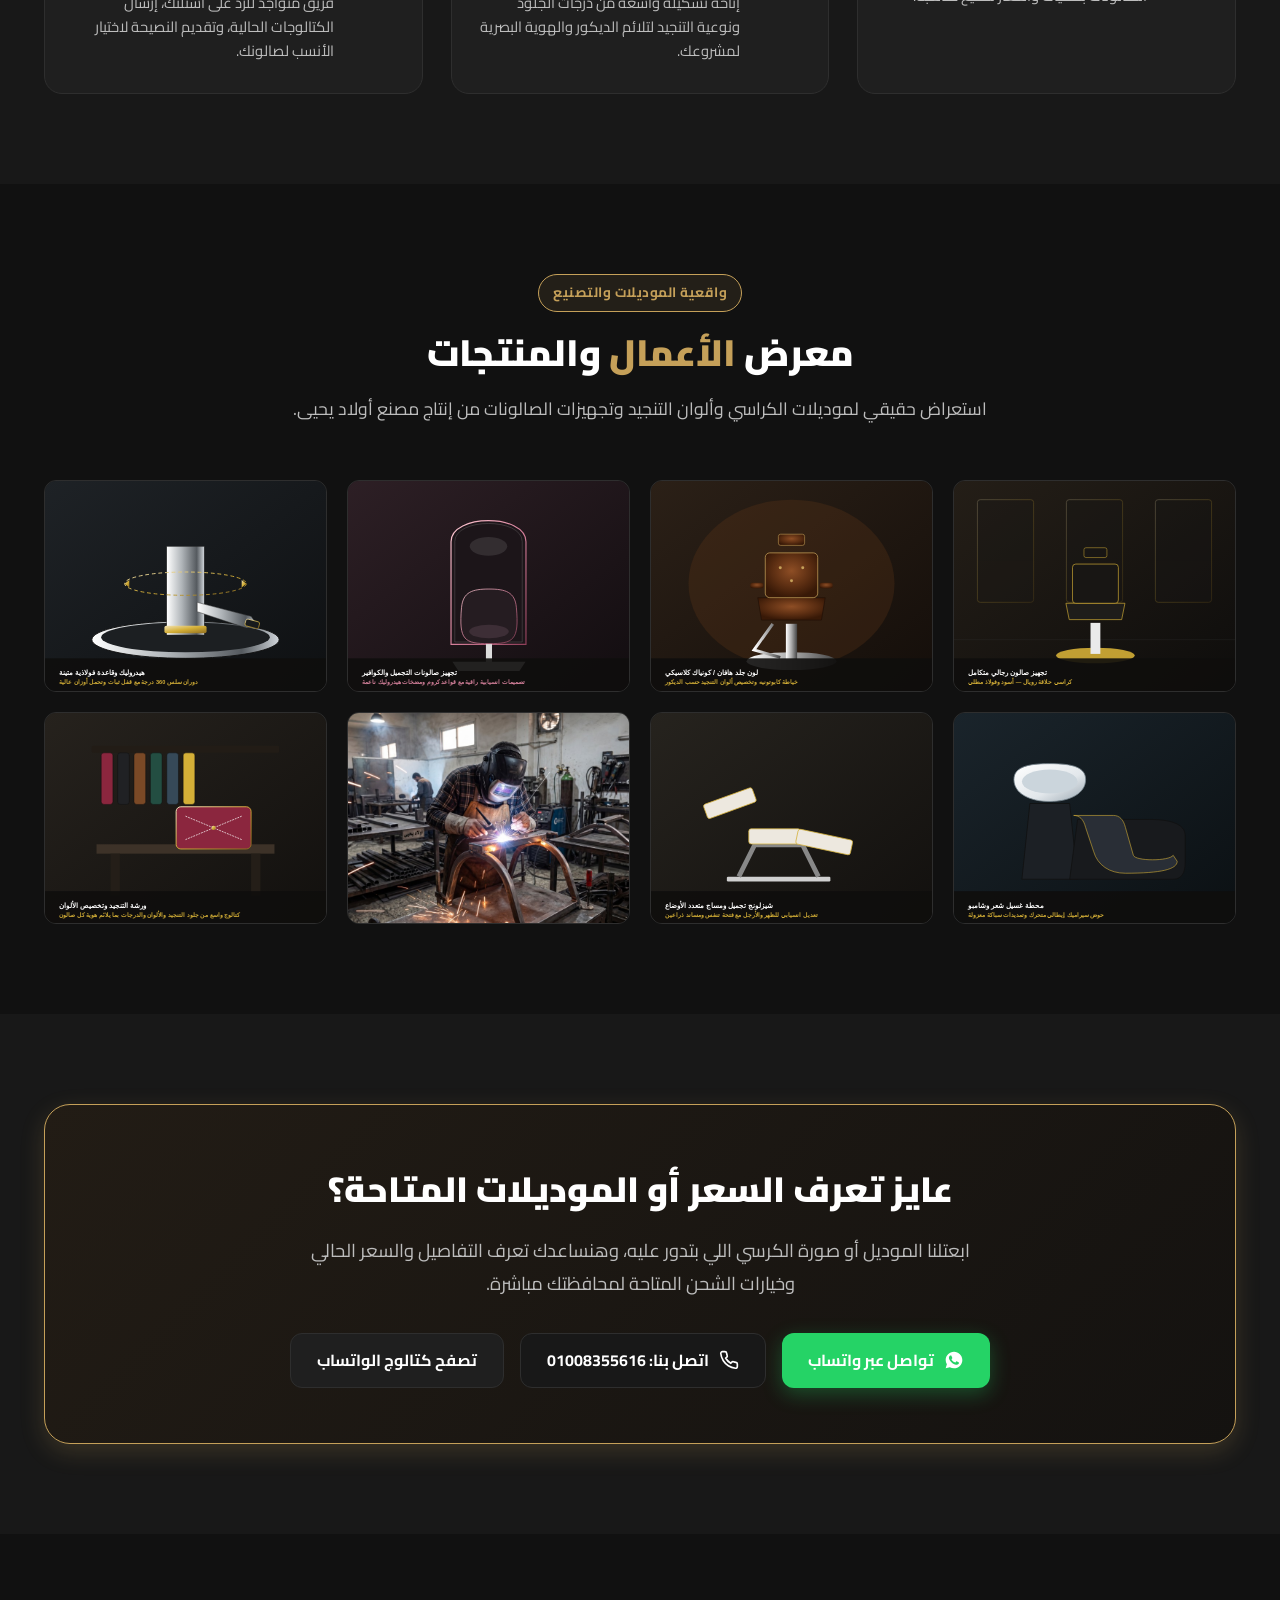
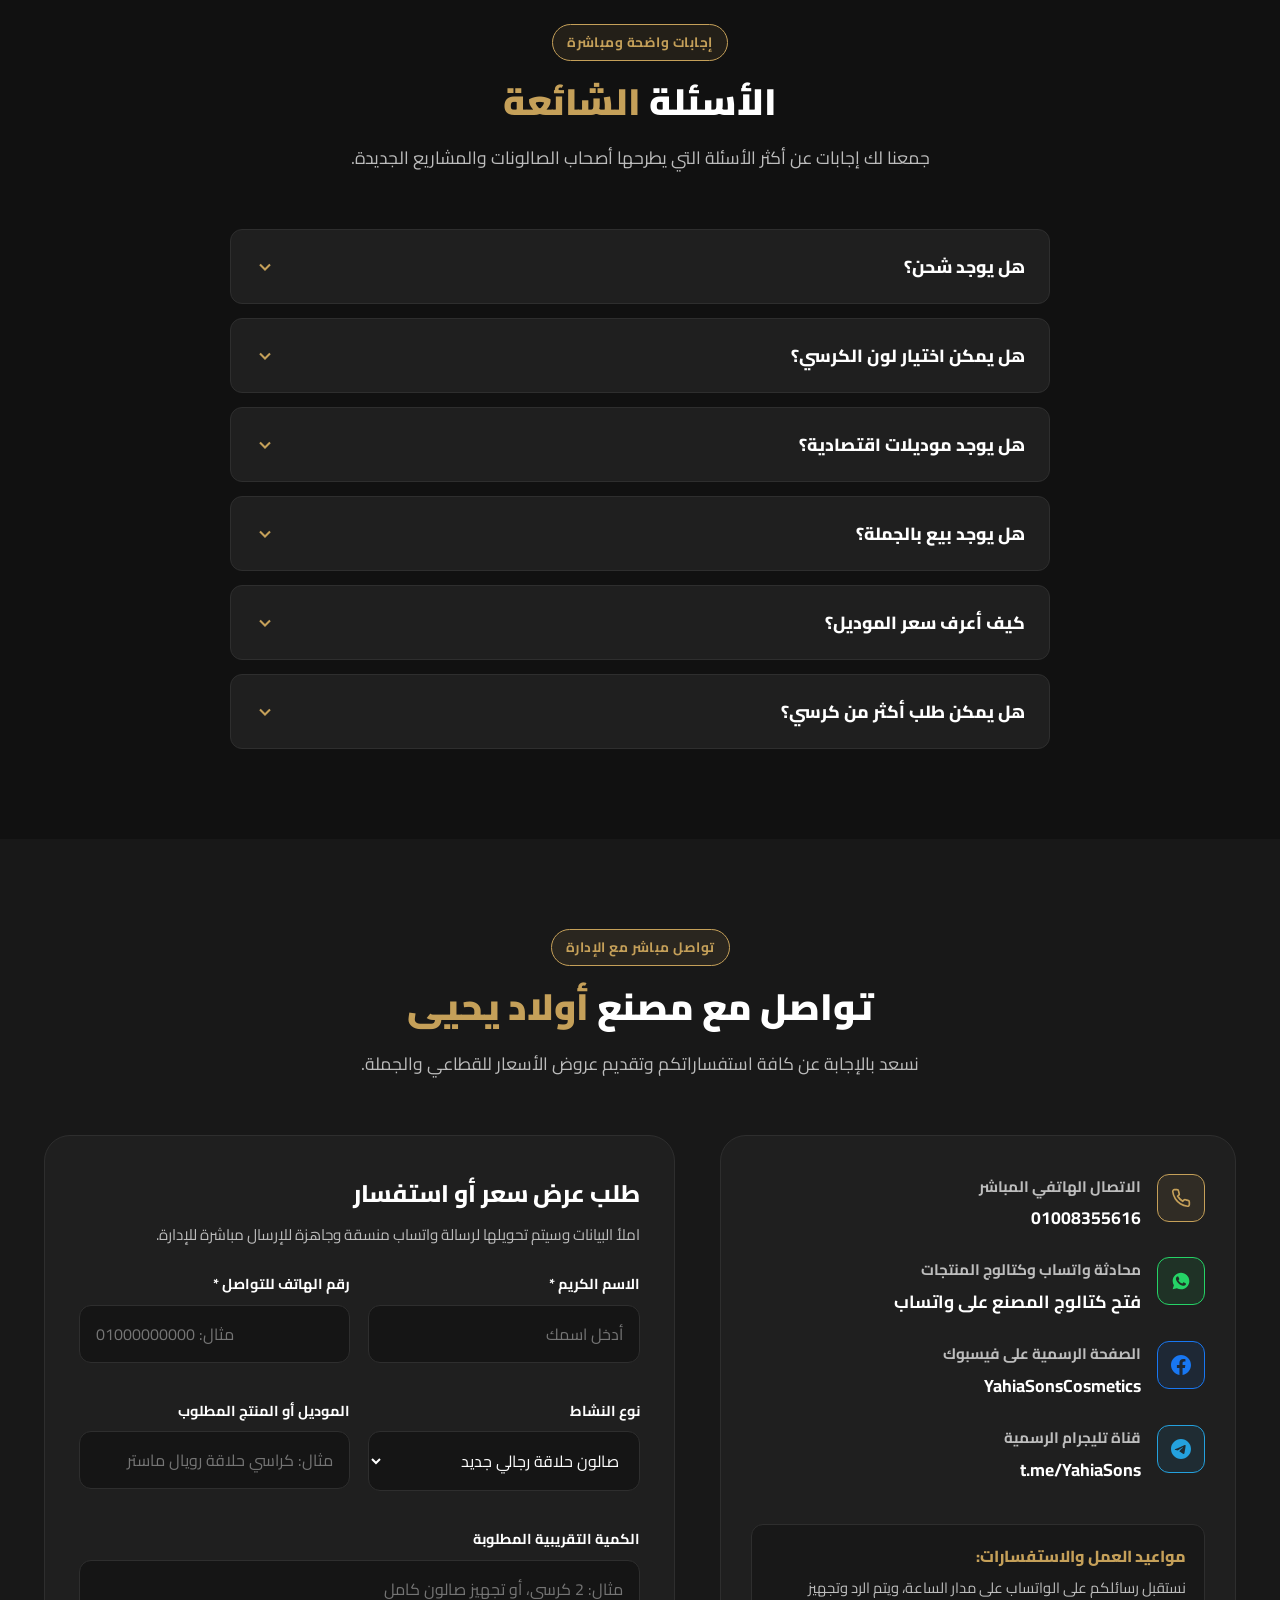
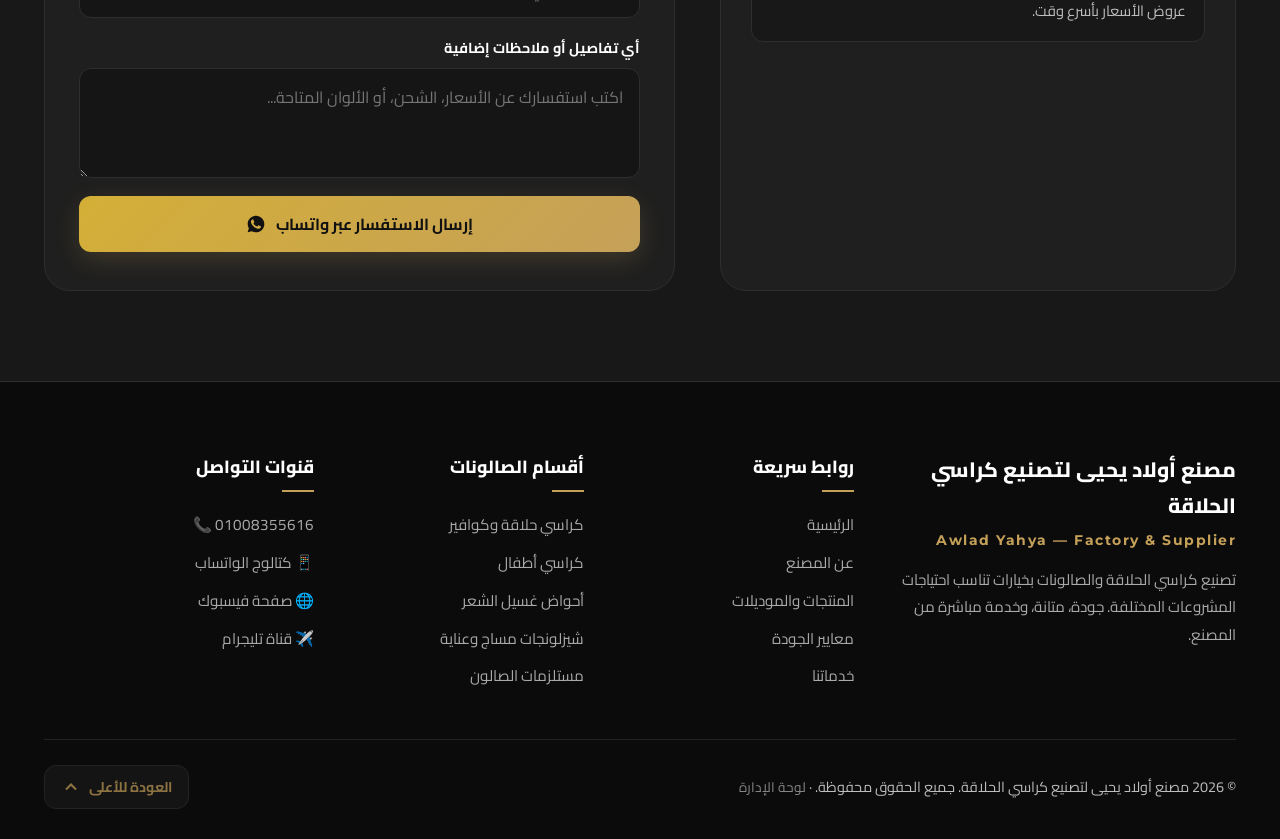
==== commit fd940db1: "feat: implement comprehensive RULES.md standards (caching, joins, pagination, skeleton, WebP, SEO/GE" ====
--- a/index.html
+++ b/index.html
@@ -18,6 +18,12 @@
   <meta property="og:image" content="assets/images/hero-barber-chair.jpg">
   <meta property="og:url" content="https://awladyahya.com">
 
+  <!-- Canonical Link (Dynamic) -->
+  <link rel="canonical" id="canonicalLink" href="https://awladyahya.com">
+
+  <!-- Google Site Verification (GSC) -->
+  <meta name="google-site-verification" id="googleSiteVerificationMeta" content="">
+
   <!-- Favicon -->
   <link rel="icon" type="image/svg+xml" href="assets/images/logo.svg">
 
@@ -29,28 +35,114 @@
   <!-- Stylesheet -->
   <link rel="stylesheet" href="css/style.css">
 
-  <!-- Structured Data / JSON-LD -->
-  <script type="application/ld+json">
+  <!-- Structured Data: Organization & LocalBusiness (RULES.md Standard 5) -->
+  <script type="application/ld+json" id="orgSchemaJson">
   {
     "@context": "https://schema.org",
-    "@type": "LocalBusiness",
-    "name": "مصنع أولاد يحيى لتصنيع كراسي الحلاقة",
-    "alternateName": "Awlad Yahya Barber Chairs Factory",
-    "description": "مصنع متخصص في تصنيع وتوريد كراسي الحلاقة، كراسي صالونات التجميل، كراسي الشامبو، الشيزلونجات، وتجهيزات الصالونات.",
-    "telephone": "+201008355616",
-    "url": "https://awladyahya.com",
-    "sameAs": [
-      "https://www.facebook.com/YahiaSonsCosmetics",
-      "https://wa.me/c/201064116703",
-      "https://t.me/YahiaSons"
-    ],
-    "priceRange": "$$",
-    "address": {
-      "@type": "PostalAddress",
-      "addressCountry": "EG"
-    }
+    "@graph": [
+      {
+        "@type": ["LocalBusiness", "Organization"],
+        "@id": "https://awladyahya.com/#organization",
+        "name": "مصنع أولاد يحيى لتصنيع كراسي الحلاقة ومعدات الصالونات",
+        "alternateName": "Awlad Yahya Barber Chairs Factory",
+        "url": "https://awladyahya.com",
+        "logo": "https://awladyahya.com/assets/images/logo.svg",
+        "image": "https://awladyahya.com/assets/images/hero-barber-chair.jpg",
+        "description": "مصنع مصري متخصص ورائد في تصنيع كراسي الحلاقة الهيدروليك الفاخرة، كراسي صالونات التجميل والكوافير، أحواض غسيل الشعر، الشيزلونجات، وتجهيزات الصالونات المتكاملة بأعلى معايير المتانة والضمان المباشر.",
+        "telephone": "+201008355616",
+        "priceRange": "$$",
+        "currenciesAccepted": "EGP",
+        "paymentAccepted": "Cash, Bank Transfer, Vodafone Cash",
+        "address": {
+          "@type": "PostalAddress",
+          "addressLocality": "القاهرة",
+          "addressRegion": "القاهرة",
+          "addressCountry": "EG"
+        },
+        "geo": {
+          "@type": "GeoCoordinates",
+          "latitude": "30.0444",
+          "longitude": "31.2357"
+        },
+        "openingHoursSpecification": [
+          {
+            "@type": "OpeningHoursSpecification",
+            "dayOfWeek": ["Saturday", "Sunday", "Monday", "Tuesday", "Wednesday", "Thursday"],
+            "opens": "09:00",
+            "closes": "20:00"
+          }
+        ],
+        "sameAs": [
+          "https://www.facebook.com/YahiaSonsCosmetics",
+          "https://wa.me/c/201064116703",
+          "https://t.me/YahiaSons"
+        ],
+        "hasOfferCatalog": {
+          "@type": "OfferCatalog",
+          "name": "كتالوج تصنيع معدات وكراسي الصالونات",
+          "itemListElement": [
+            {
+              "@type": "OfferCatalog",
+              "name": "كراسي حلاقة وكوافير هيدروليك",
+              "itemListElement": "كراسي حلاقة رجالي كلاسيك، كراسي ملكية، كراسي كوافير حريمي"
+            },
+            {
+              "@type": "OfferCatalog",
+              "name": "أحواض ووحدات غسيل الشعر",
+              "itemListElement": "أحواض سيراميك إيطالي وبورسلين مع كراسي الشامبو المتكاملة"
+            },
+            {
+              "@type": "OfferCatalog",
+              "name": "كراسي حلاقة أطفال وشيزلونجات",
+              "itemListElement": "كراسي أطفال بأشكال جذابة وشيزلونجات عناية وبشرة"
+            }
+          ]
+        }
+      },
+      {
+        "@type": "FAQPage",
+        "@id": "https://awladyahya.com/#faq",
+        "mainEntity": [
+          {
+            "@type": "Question",
+            "name": "هل يوجد شحن لكافة المحافظات من مصنع أولاد يحيى؟",
+            "acceptedAnswer": {
+              "@type": "Answer",
+              "text": "نعم، تتوفر خدمة الشحن والتوصيل الآمن مع التغليف المحكم لجميع محافظات جمهورية مصر العربية مباشرة من أرض المصنع."
+            }
+          },
+          {
+            "@type": "Question",
+            "name": "هل يمكن اختيار ألوان وتخصيص تنجيد كراسي الحلاقة؟",
+            "acceptedAnswer": {
+              "@type": "Answer",
+              "text": "نعم، يوفر مصنع أولاد يحيى إمكانية تخصيص درجات ألوان الجلد ونوعية التنجيد والخياطة (كابيتونيه يدوي أو مودرن) حسب هوية وديكور صالونك."
+            }
+          },
+          {
+            "@type": "Question",
+            "name": "هل تتوفر موديلات اقتصادية للمشروعات الجديدة وصالونات الشباب؟",
+            "acceptedAnswer": {
+              "@type": "Answer",
+              "text": "نعم، نوفر تشكيلة عملية واقتصادية متينة تناسب من يبدأ مشروعه الجديد بأفضل سعر مصنع وبجودة تفوق المستورد."
+            }
+          },
+          {
+            "@type": "Question",
+            "name": "هل يوفر المصنع بيع جملة وتجهيز صالونات بالكامل؟",
+            "acceptedAnswer": {
+              "@type": "Answer",
+              "text": "نعم، نقدم عروضاً وتخفيضات خاصة لتجار الجملة ولأصحاب الصالونات الكبرى والمراكز مع توافر كافة قطع الغيار وخدمة ما بعد البيع."
+            }
+          }
+        ]
+      }
+    ]
   }
   </script>
+
+  <!-- Dynamic Product Schema (Injected on PDP view) -->
+  <script type="application/ld+json" id="productDynamicSchemaJson">{}</script>
 </head>
 <body>
 
@@ -373,7 +465,12 @@
 
         <!-- Products Grid (Dynamic injection via script.js) -->
         <div class="products-grid" id="productsContainer">
-          <!-- Rendered by JS -->
+          <!-- Rendered by JS with Skeleton Loading -->
+        </div>
+
+        <!-- Catalog Pagination Controls (RULES.md Standard 1) -->
+        <div class="catalog-pagination" id="catalogPagination">
+          <!-- Rendered dynamically by script.js -->
         </div>
       </div>
 
--- a/css/style.css
+++ b/css/style.css
@@ -2932,3 +2932,147 @@
     padding: 30px 20px;
   }
 }
+
+/* =============================================================================
+   RULES.md STANDARD 4: SKELETON LOADING & SHIMMER (FRONTEND)
+   ============================================================================= */
+@keyframes ayShimmer {
+  0% {
+    background-position: -200% 0;
+  }
+  100% {
+    background-position: 200% 0;
+  }
+}
+
+.skeleton-shimmer {
+  background: linear-gradient(
+    90deg,
+    var(--bg-card) 25%,
+    var(--bg-surface) 50%,
+    var(--bg-card) 75%
+  );
+  background-size: 200% 100%;
+  animation: ayShimmer 1.5s infinite linear;
+}
+
+.skeleton-card {
+  pointer-events: none;
+  cursor: default;
+}
+
+.skeleton-card .skeleton-img {
+  width: 100%;
+  aspect-ratio: 6 / 5;
+  border-radius: var(--border-radius-md);
+  margin-bottom: 16px;
+}
+
+.skeleton-card .skeleton-line {
+  height: 14px;
+  border-radius: 4px;
+  margin-bottom: 10px;
+}
+
+.skeleton-card .skeleton-line.title {
+  height: 20px;
+  width: 75%;
+  margin-bottom: 12px;
+}
+
+.skeleton-card .skeleton-line.desc {
+  width: 90%;
+  height: 14px;
+}
+
+.skeleton-card .skeleton-chips {
+  display: flex;
+  gap: 8px;
+  margin: 14px 0;
+}
+
+.skeleton-card .skeleton-chip {
+  width: 65px;
+  height: 24px;
+  border-radius: 50px;
+}
+
+.skeleton-card .skeleton-actions {
+  display: flex;
+  gap: 10px;
+  margin-top: auto;
+}
+
+.skeleton-card .skeleton-btn {
+  flex: 1;
+  height: 38px;
+  border-radius: var(--border-radius-sm);
+}
+
+/* =============================================================================
+   RULES.md STANDARD 1: CATALOG PAGINATION CONTROLS
+   ============================================================================= */
+.catalog-pagination {
+  display: flex;
+  flex-direction: column;
+  align-items: center;
+  justify-content: center;
+  gap: 16px;
+  margin-top: 48px;
+  padding-top: 24px;
+  border-top: 1px solid var(--color-border);
+}
+
+.pagination-controls {
+  display: flex;
+  align-items: center;
+  justify-content: center;
+  gap: 8px;
+  flex-wrap: wrap;
+}
+
+.pagination-btn {
+  display: inline-flex;
+  align-items: center;
+  justify-content: center;
+  min-width: 42px;
+  height: 42px;
+  padding: 0 14px;
+  border-radius: var(--border-radius-sm);
+  background: var(--bg-card);
+  border: 1px solid var(--color-border);
+  color: var(--text-main);
+  font-family: inherit;
+  font-size: 0.95rem;
+  font-weight: 700;
+  cursor: pointer;
+  transition: var(--transition-base);
+  user-select: none;
+}
+
+.pagination-btn:hover:not(:disabled) {
+  background: var(--bg-surface);
+  border-color: var(--accent-gold);
+  color: var(--accent-gold);
+}
+
+.pagination-btn.active {
+  background: var(--accent-gold);
+  border-color: var(--accent-gold);
+  color: #000;
+  font-weight: 800;
+  box-shadow: 0 4px 15px rgba(197, 160, 89, 0.35);
+}
+
+.pagination-btn:disabled {
+  opacity: 0.35;
+  cursor: not-allowed;
+  pointer-events: none;
+}
+
+.pagination-info {
+  font-size: 0.88rem;
+  color: var(--text-muted);
+  font-weight: 600;
+}
+
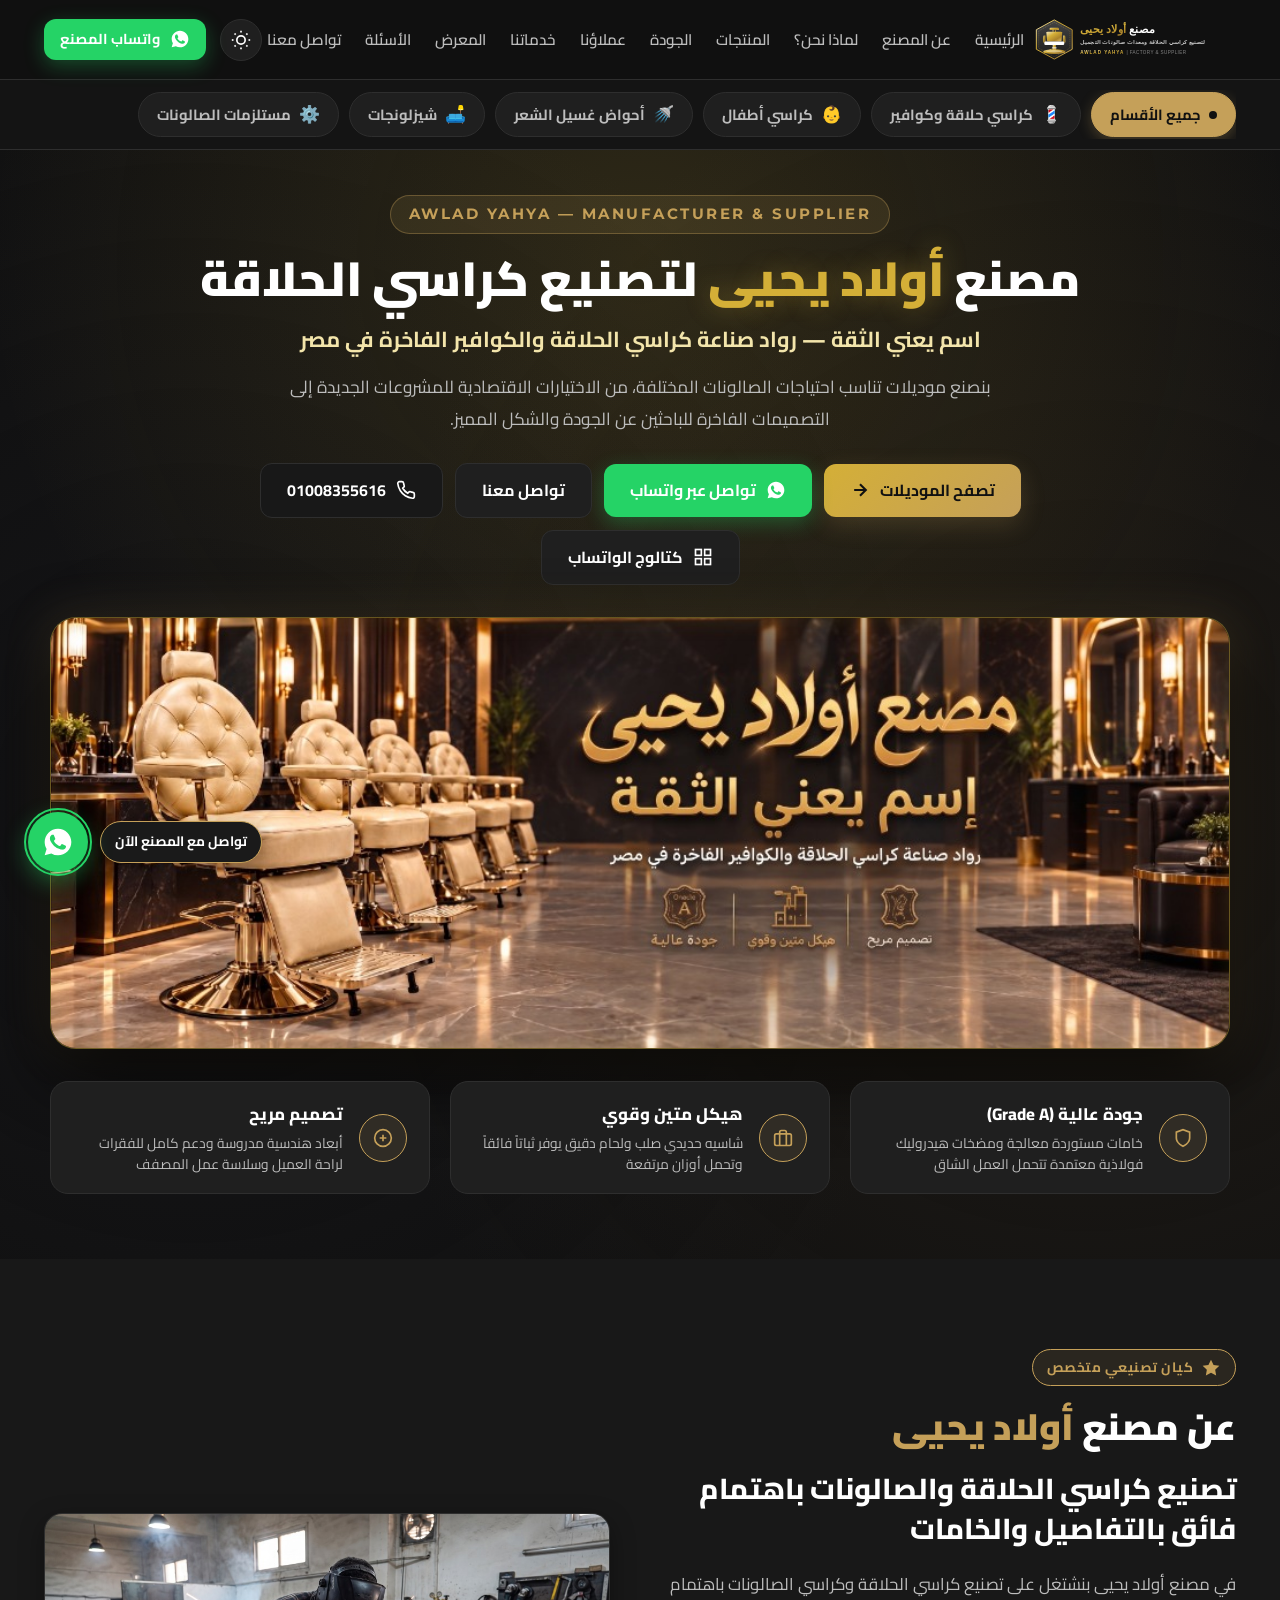
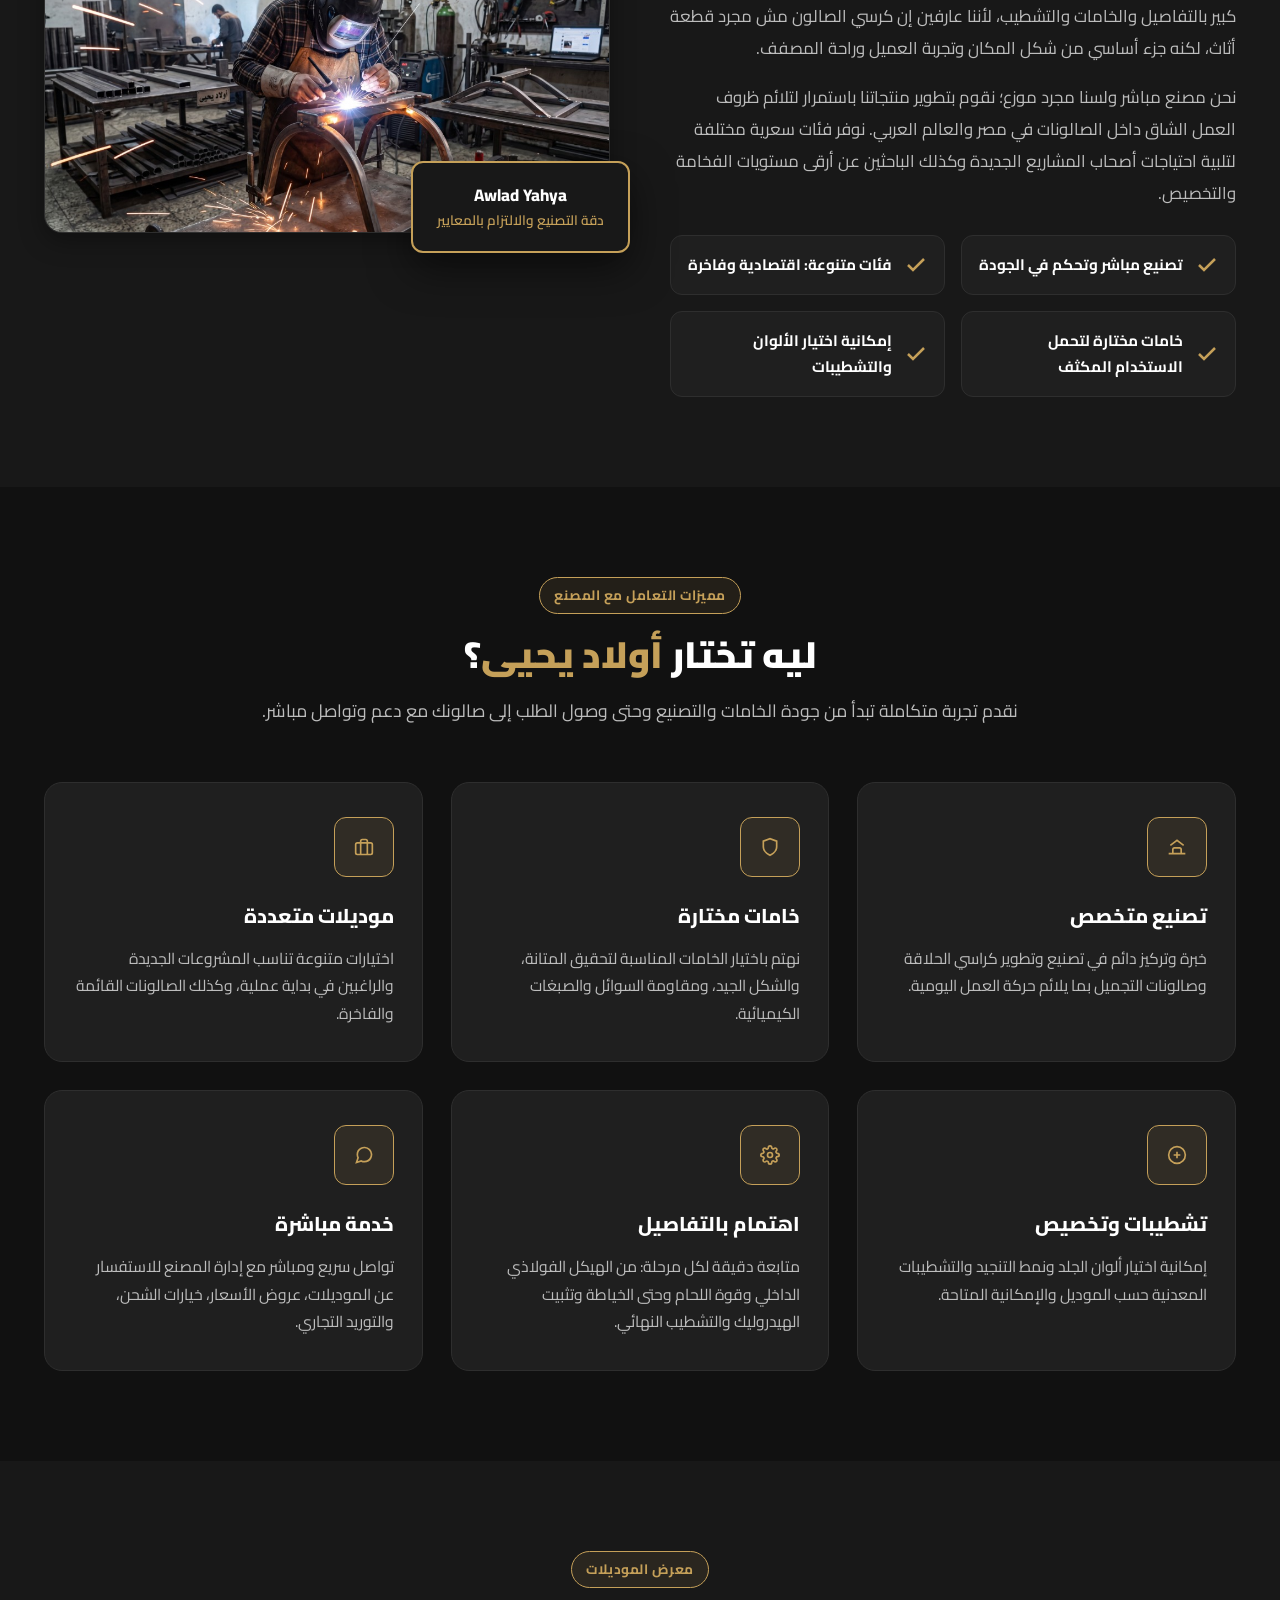
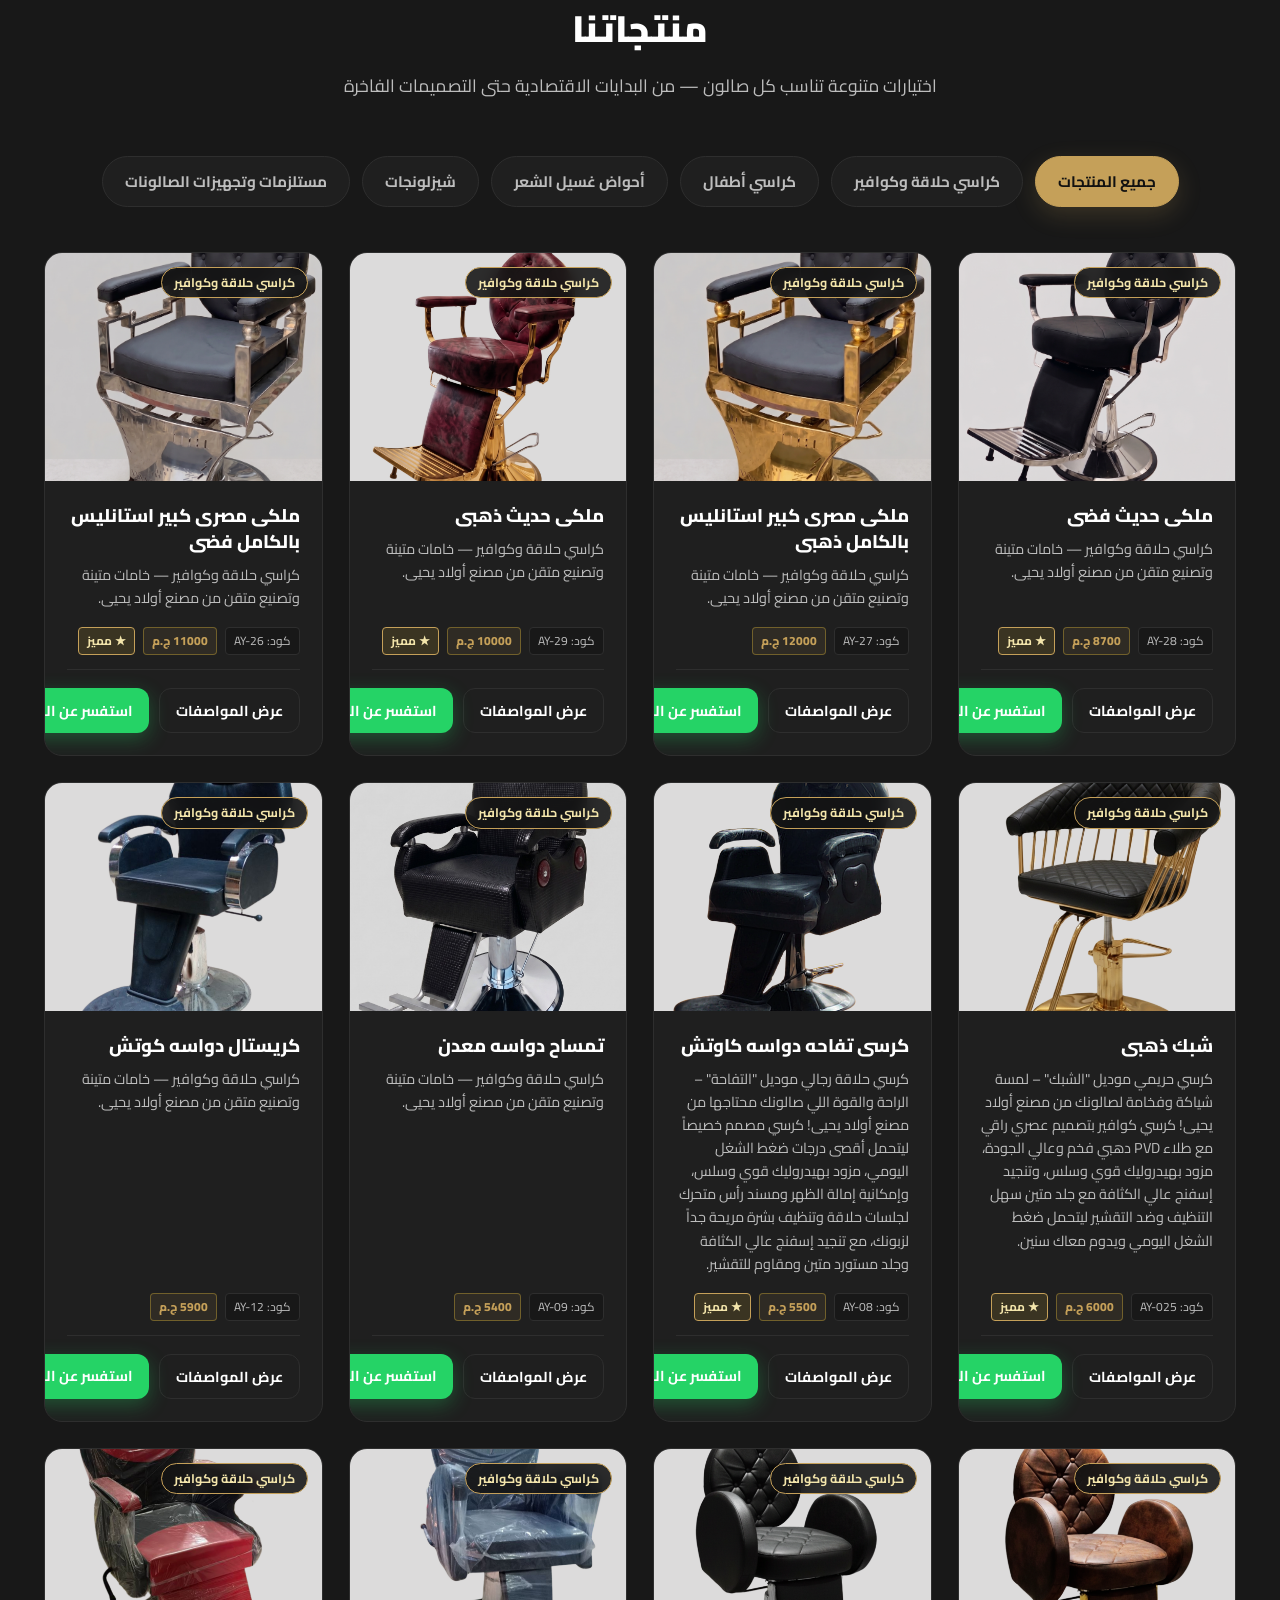
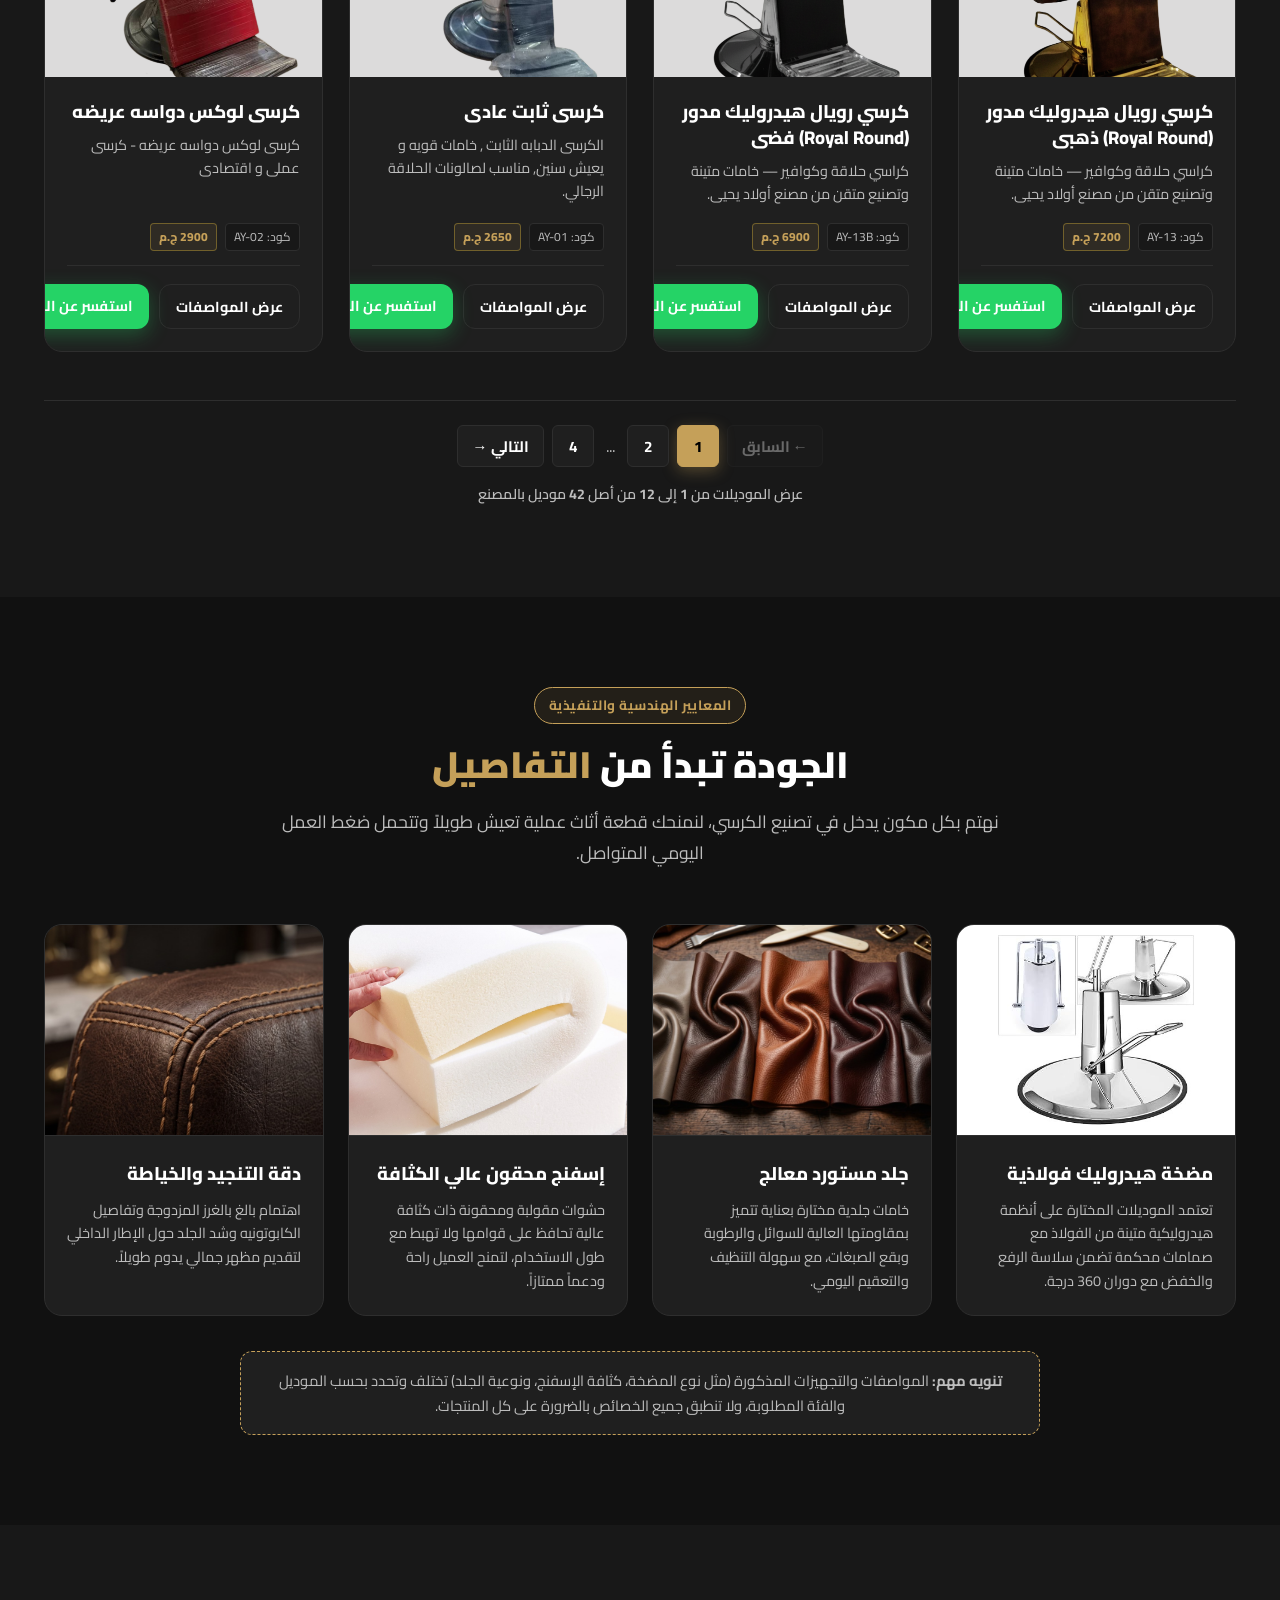
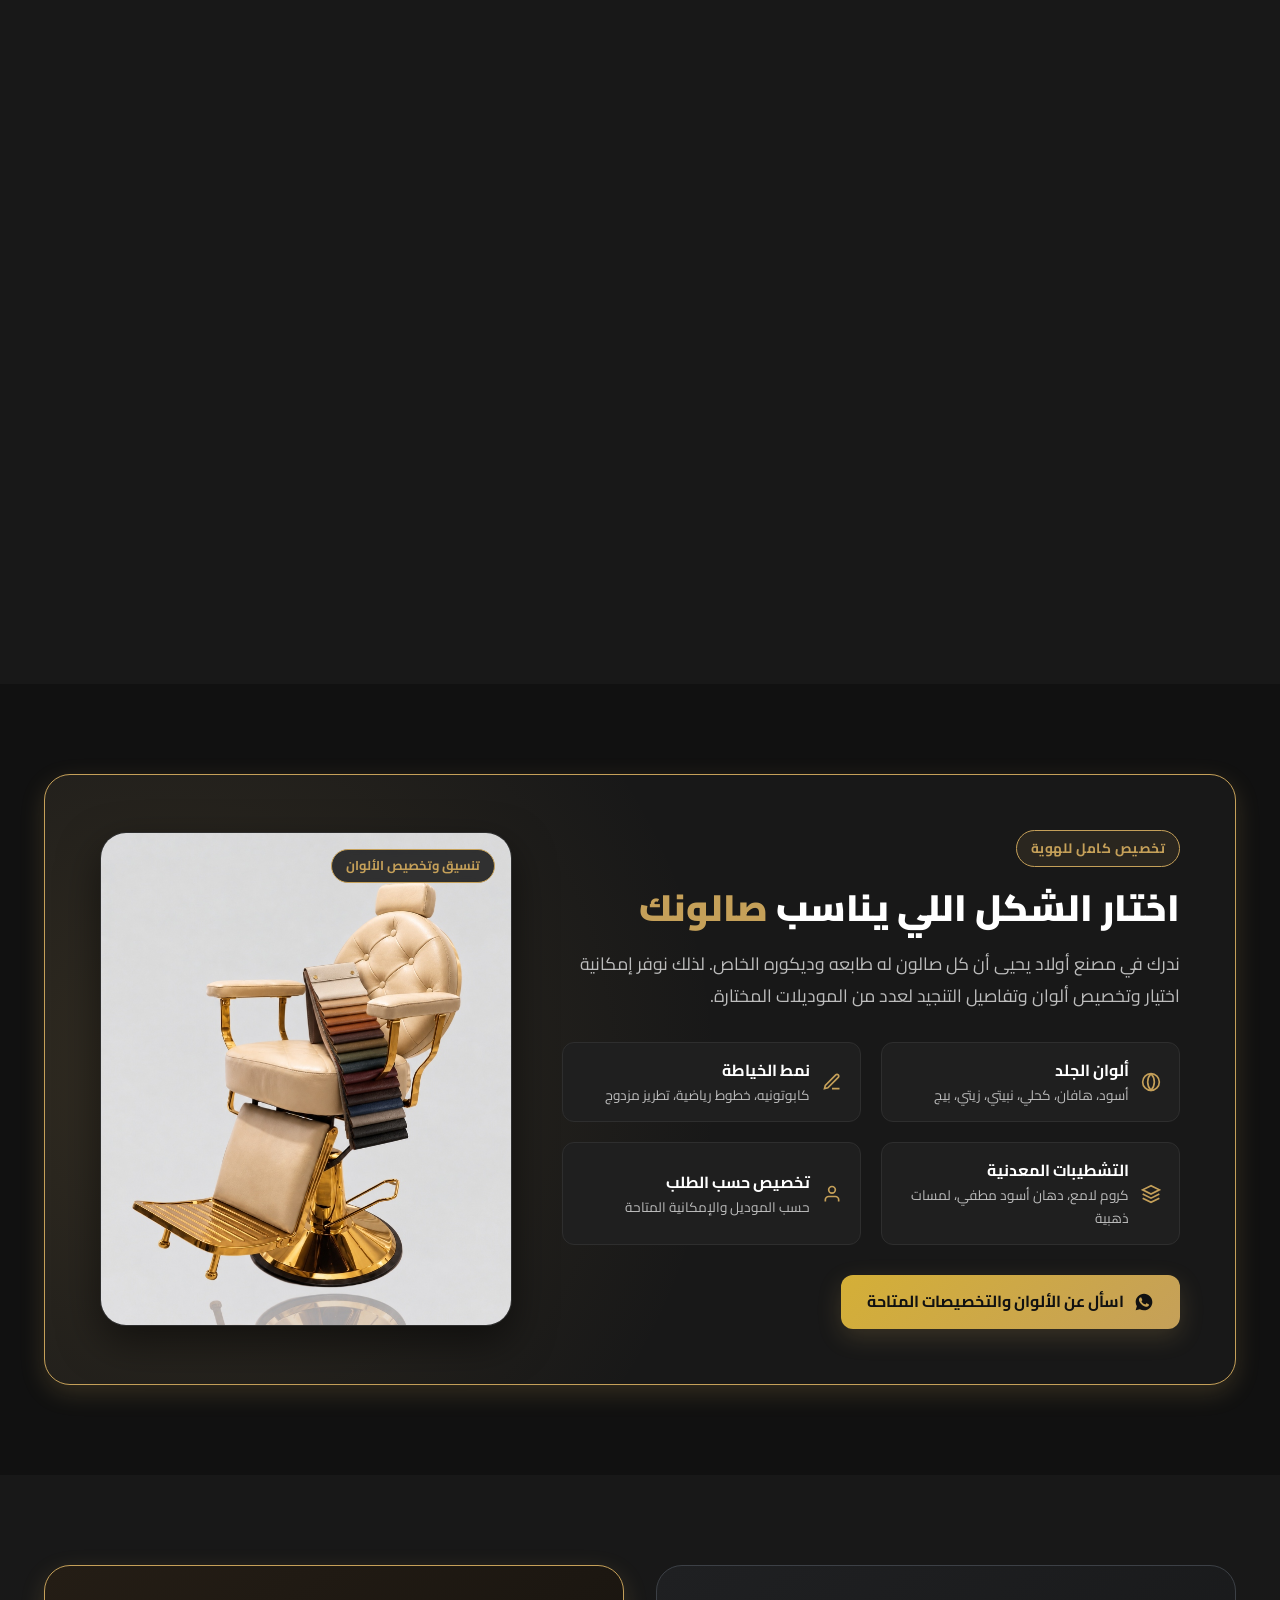
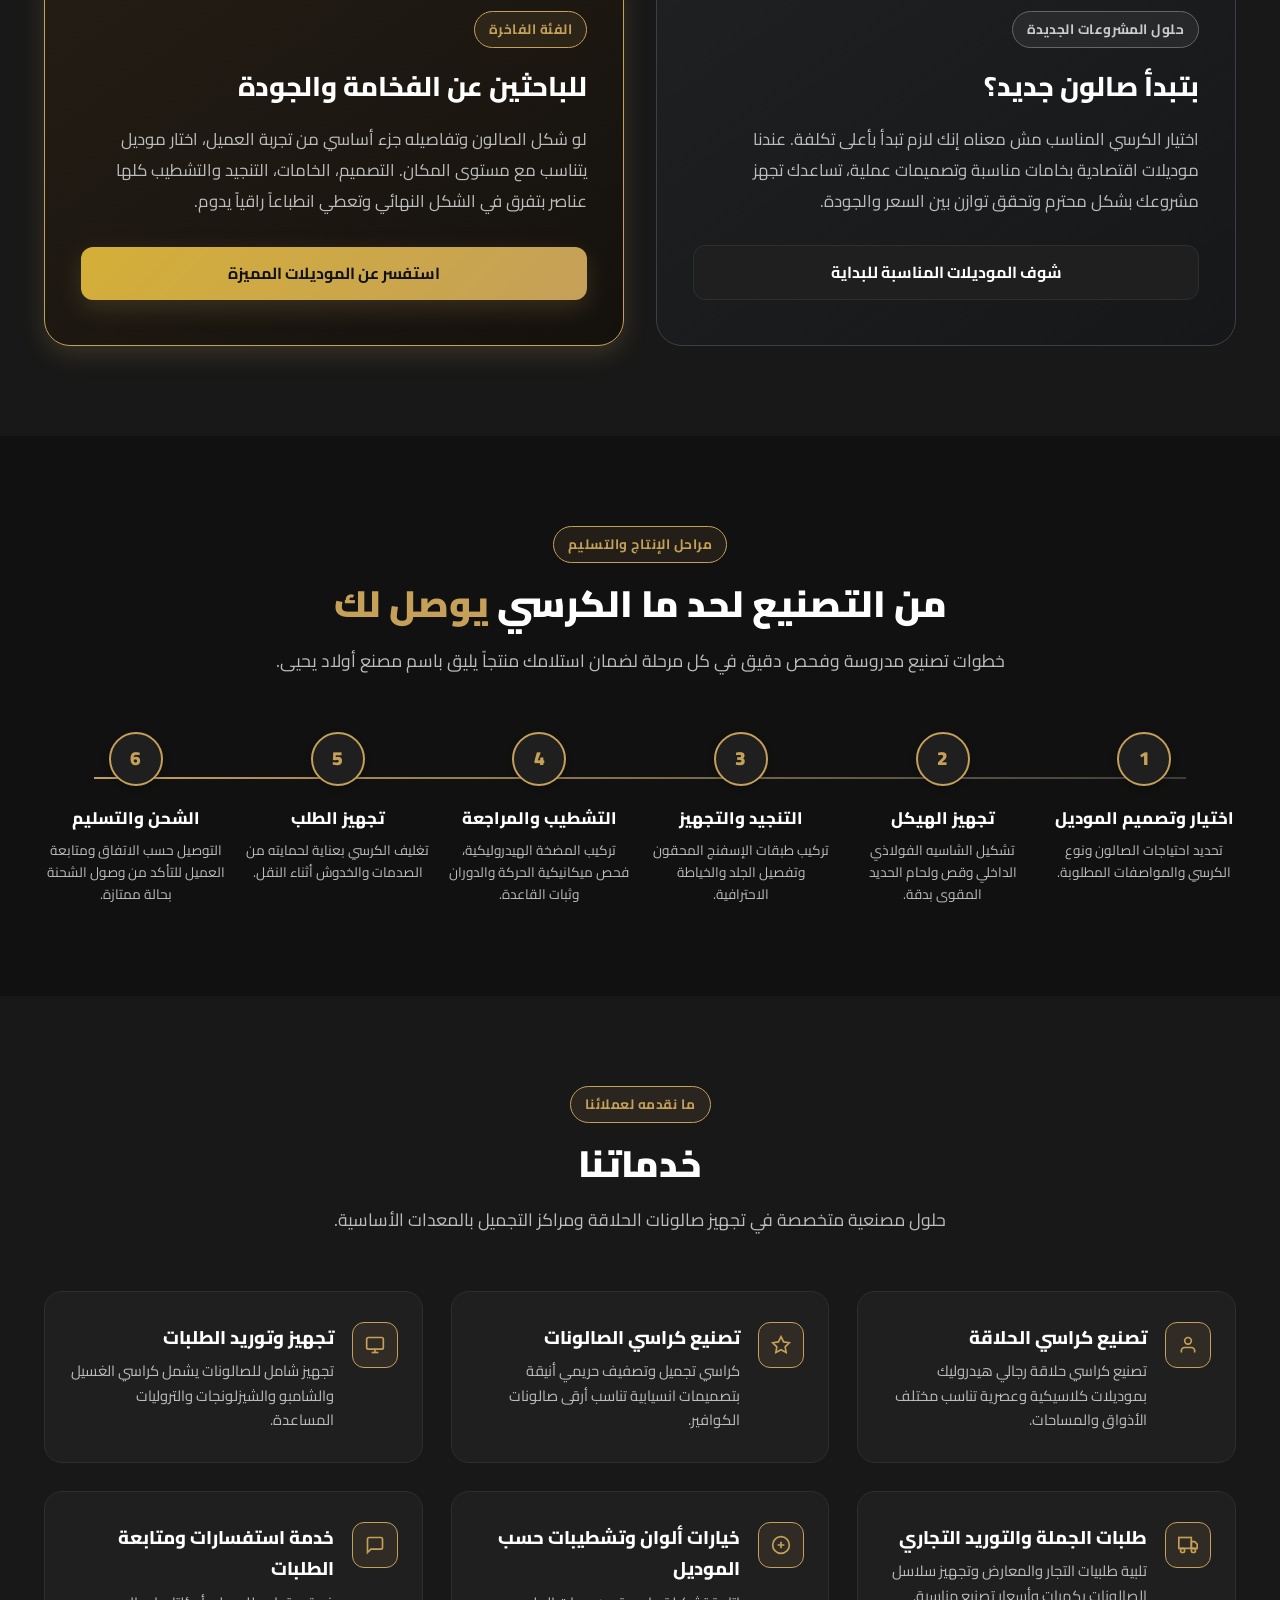
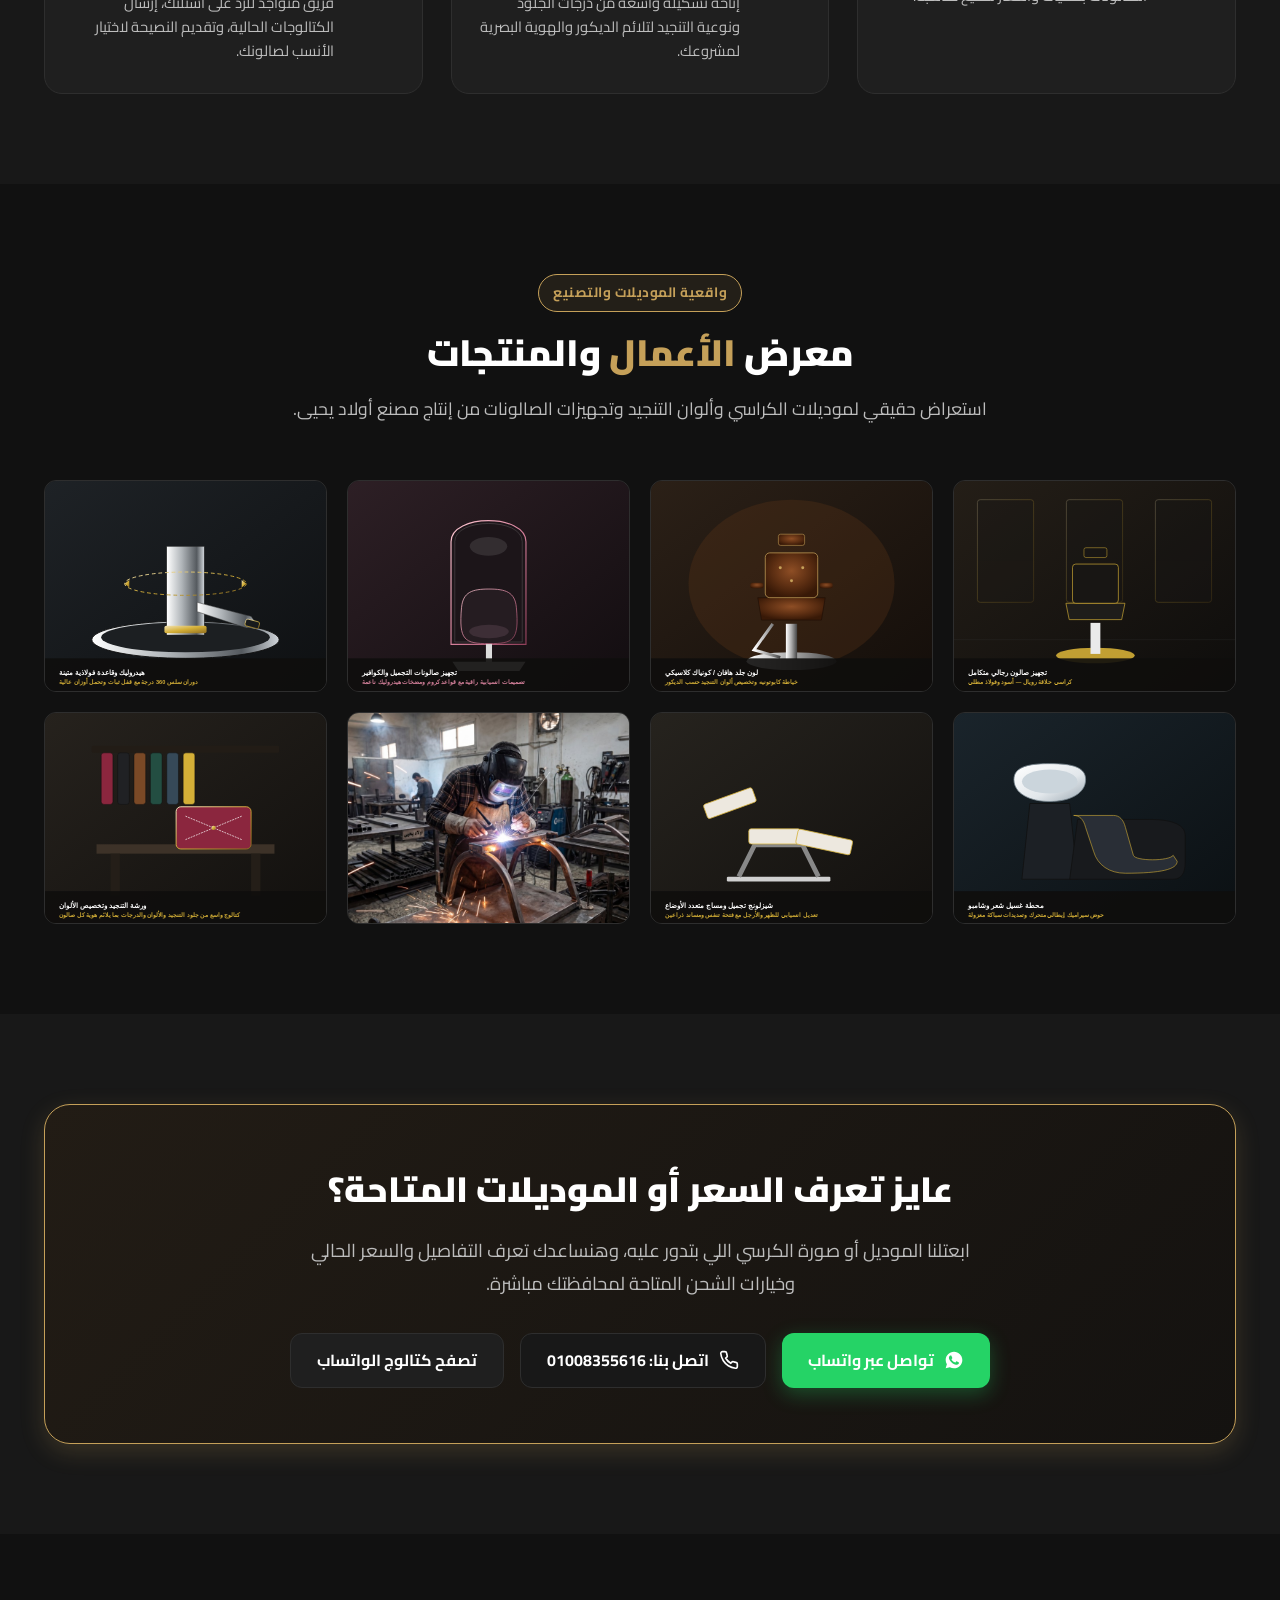
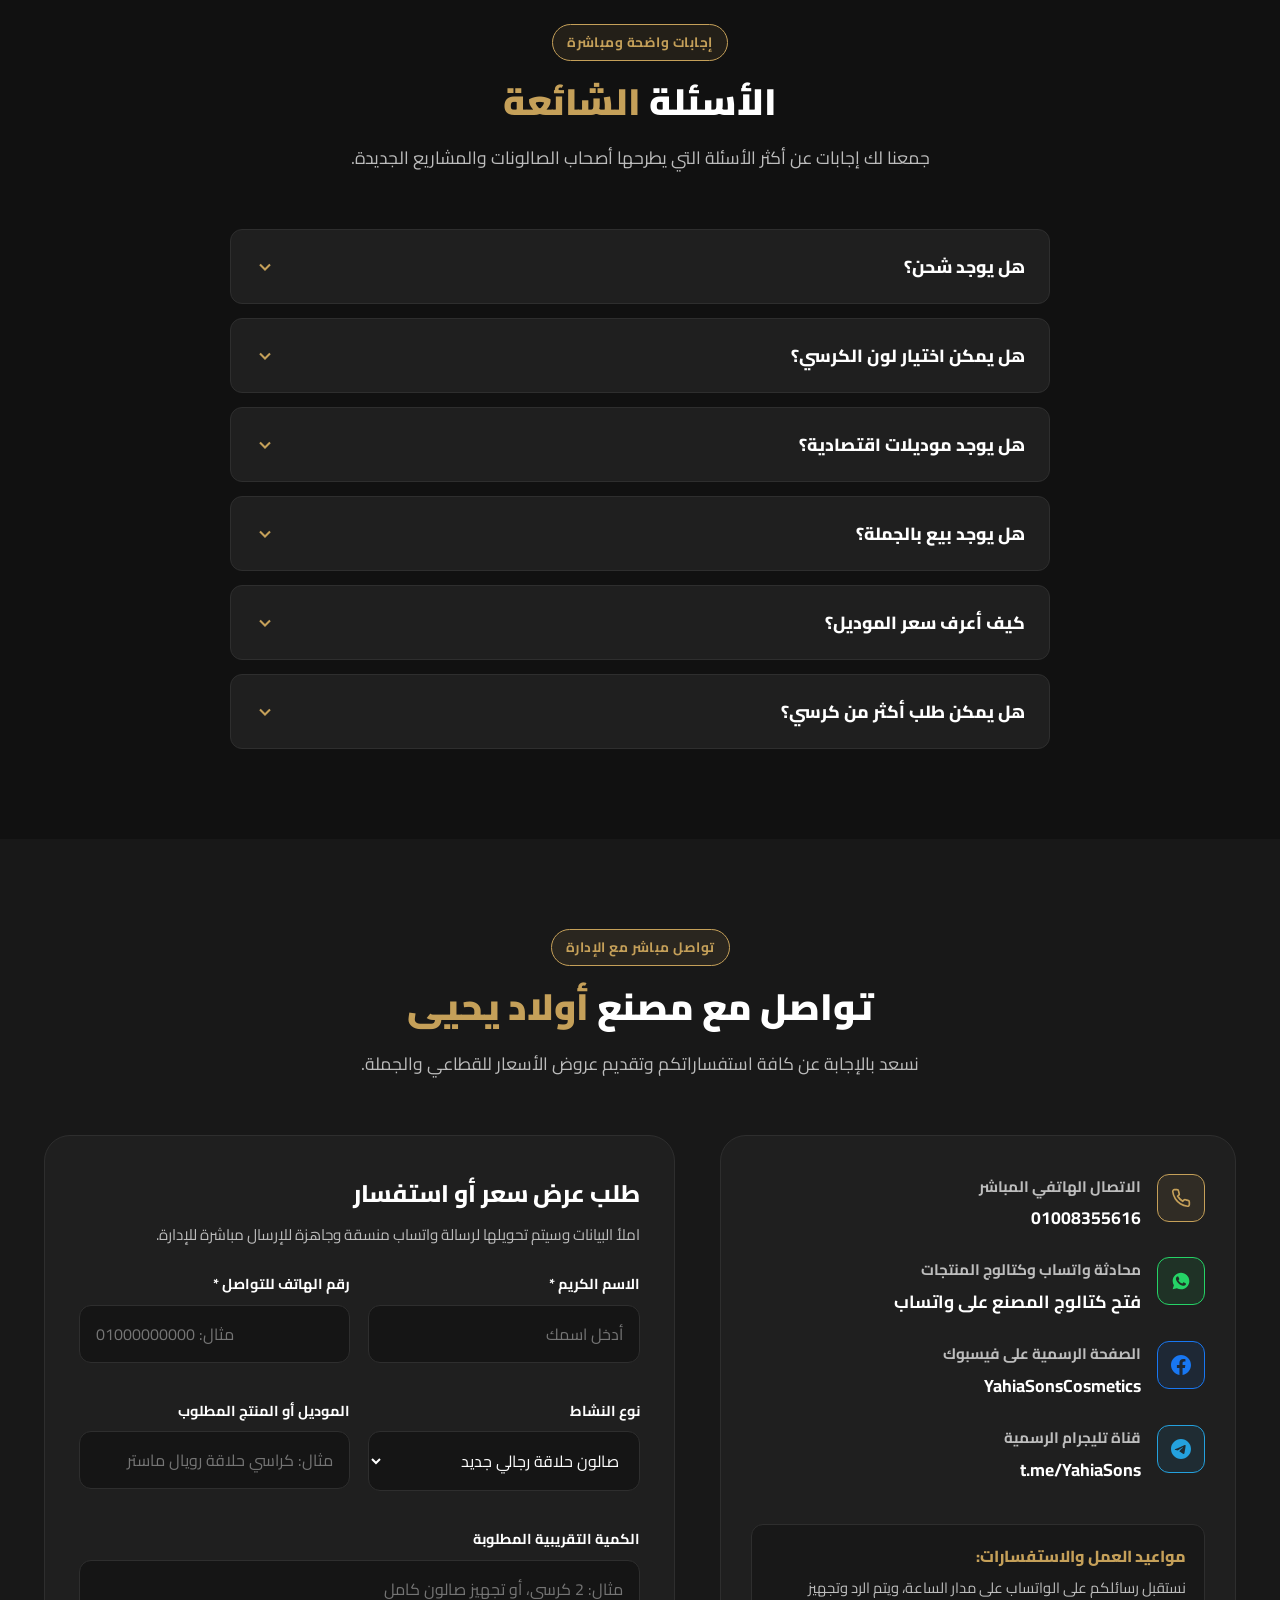
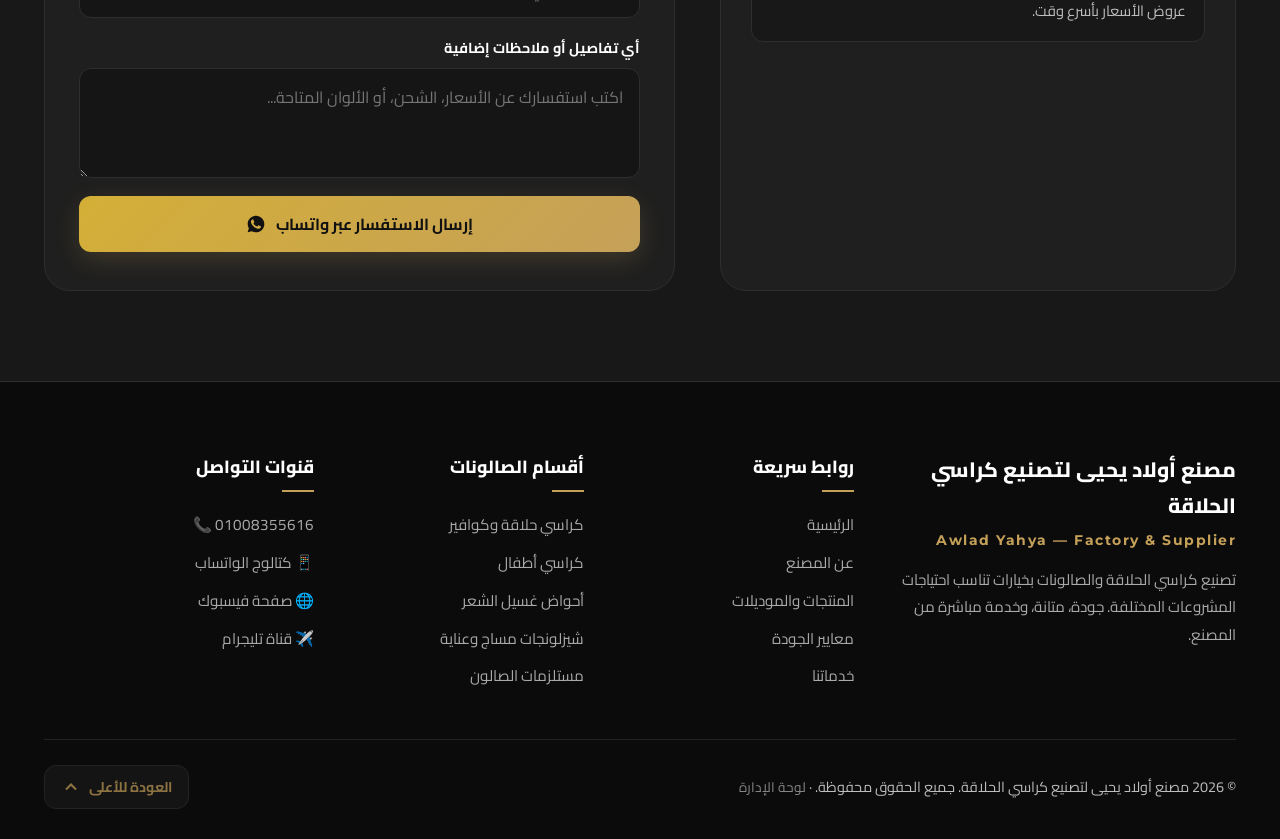
==== commit 119fafa6: "feat(admin): enhance SEO settings with live preview, character counter, OG image picker, dynamic fal" ====
--- a/index.html
+++ b/index.html
@@ -17,6 +17,12 @@
   <meta property="og:description" content="مصنع متخصص في تصنيع كراسي الحلاقة وصالونات التجميل باهتمام فائق بالتفاصيل والخامات والتشطيب. حلول متكاملة للمشاريع الجديدة والتجار.">
   <meta property="og:image" content="assets/images/hero-barber-chair.jpg">
   <meta property="og:url" content="https://awladyahya.com">
+
+  <!-- Twitter Card -->
+  <meta name="twitter:card" content="summary_large_image">
+  <meta name="twitter:title" content="مصنع أولاد يحيى | تصنيع كراسي الحلاقة والصالونات">
+  <meta name="twitter:description" content="مصنع متخصص في تصنيع كراسي الحلاقة وصالونات التجميل باهتمام فائق بالتفاصيل والخامات والتشطيب.">
+  <meta name="twitter:image" content="assets/images/hero-barber-chair.jpg">
 
   <!-- Canonical Link (Dynamic) -->
   <link rel="canonical" id="canonicalLink" href="https://awladyahya.com">
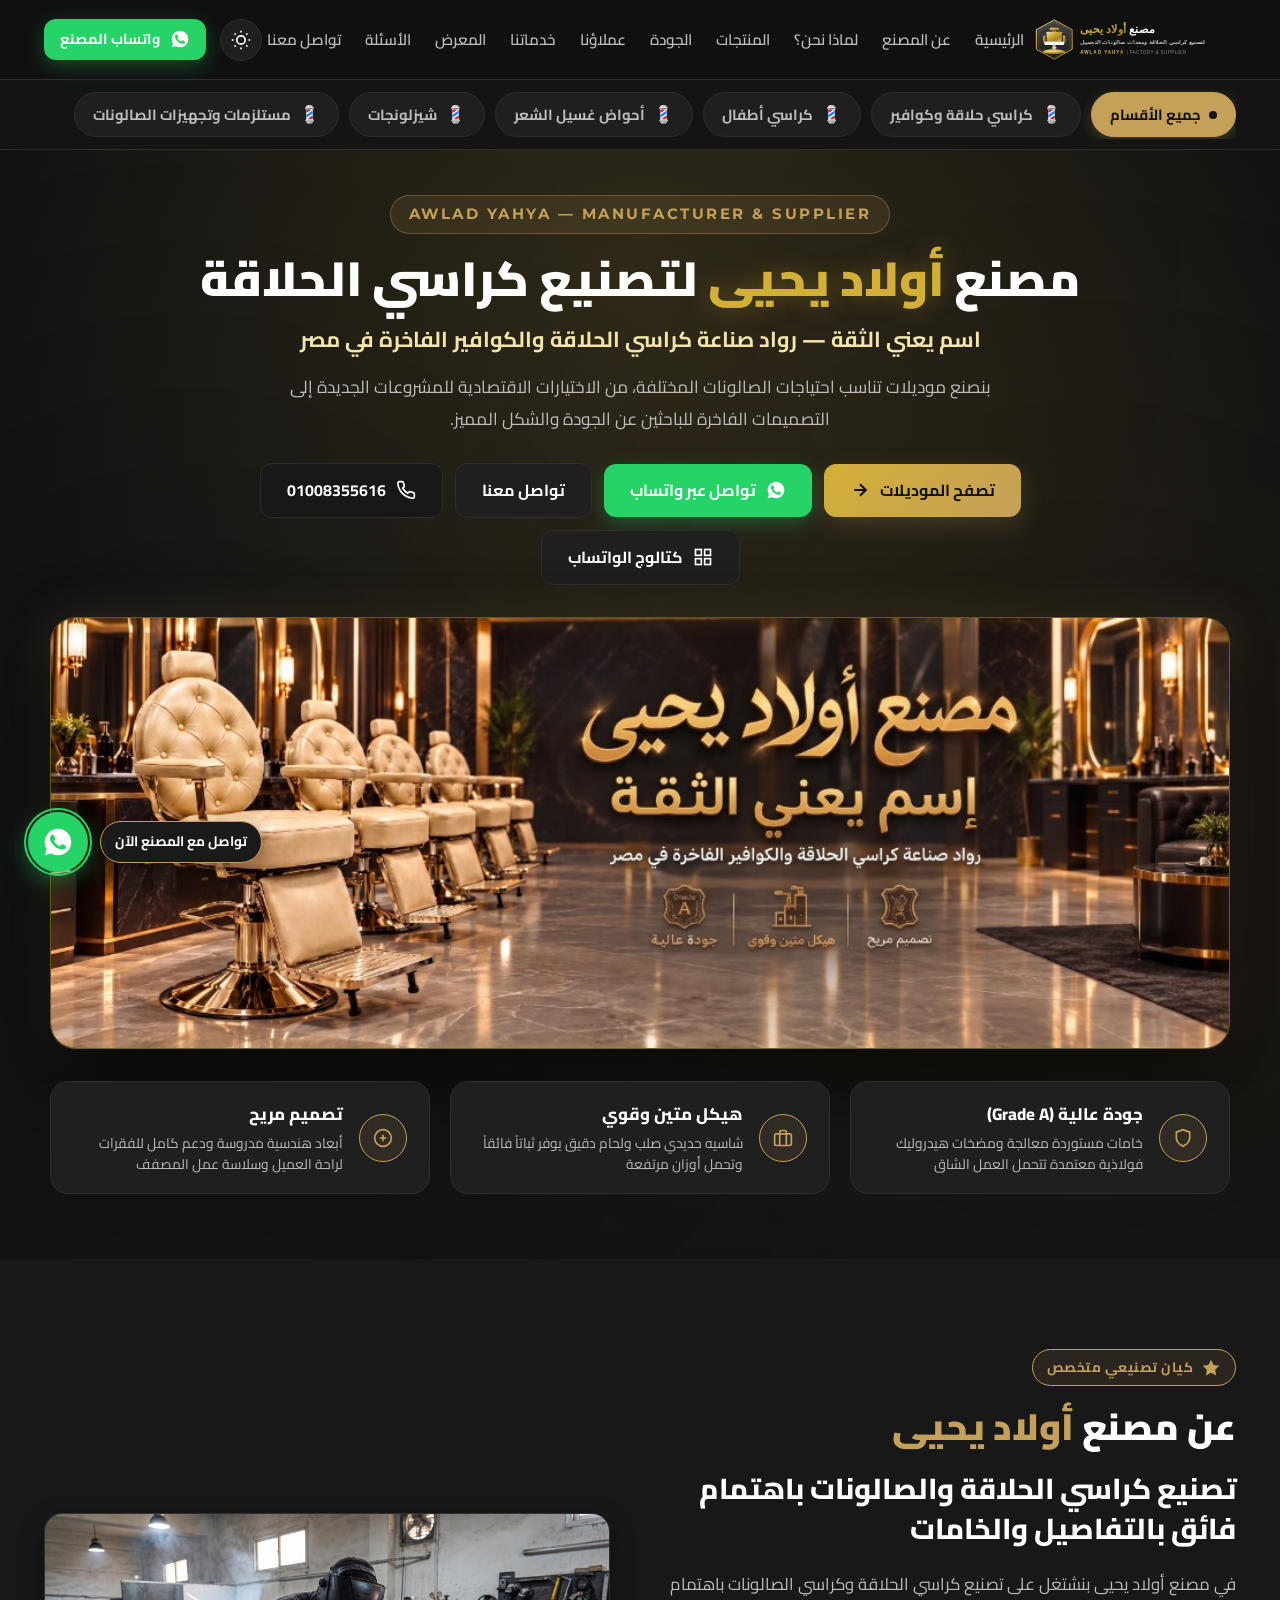
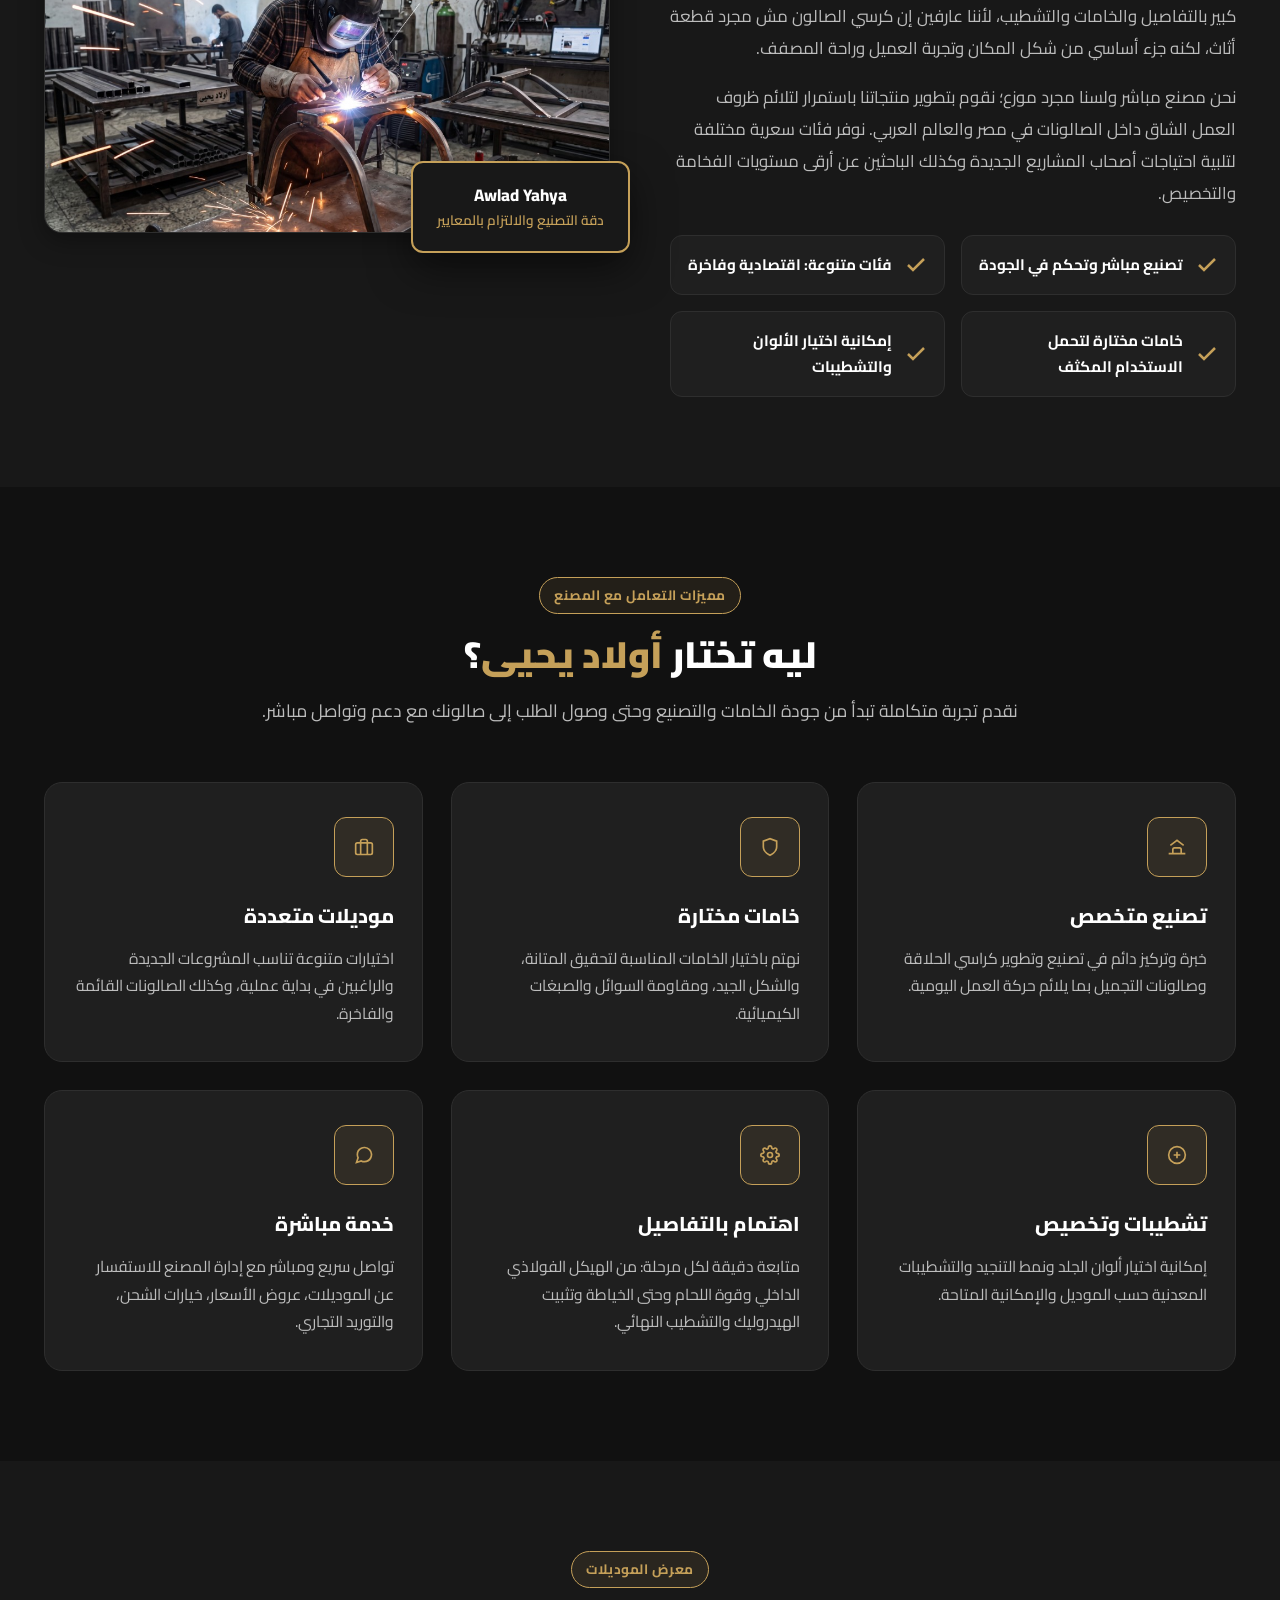
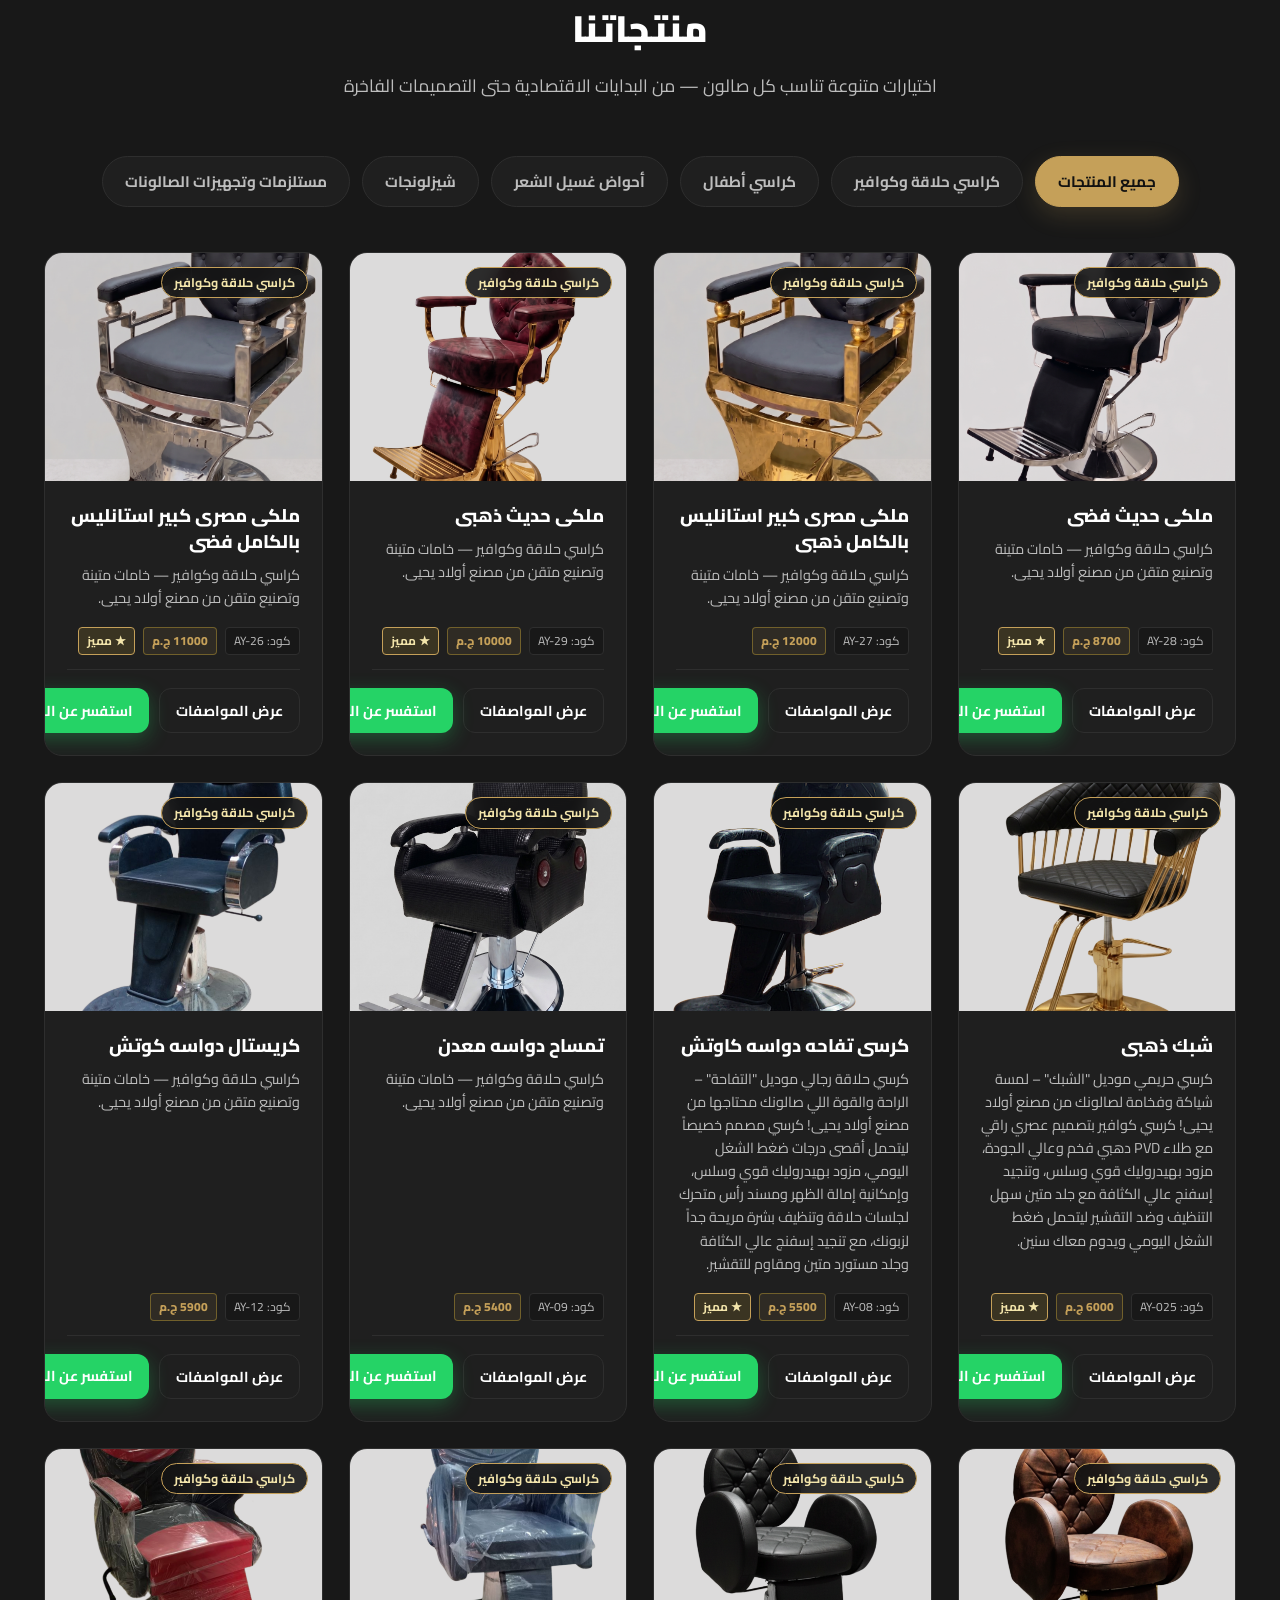
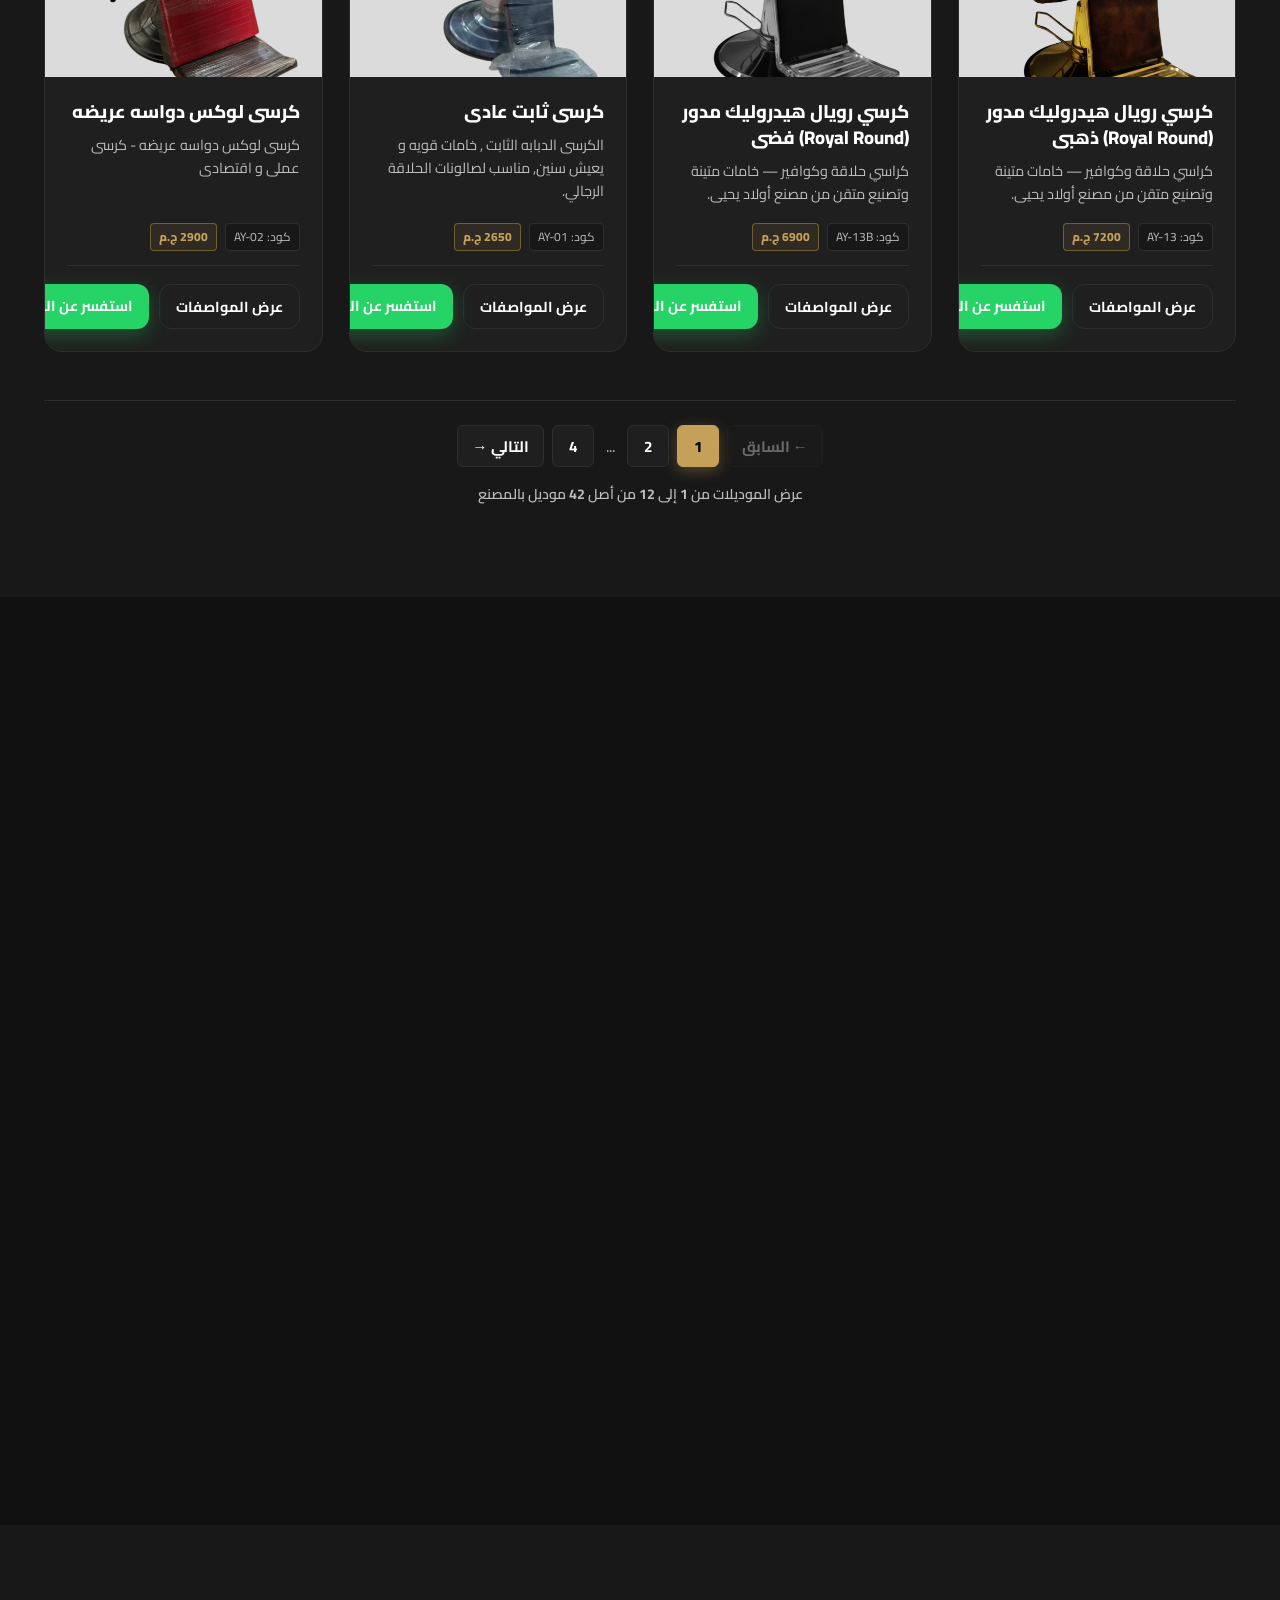
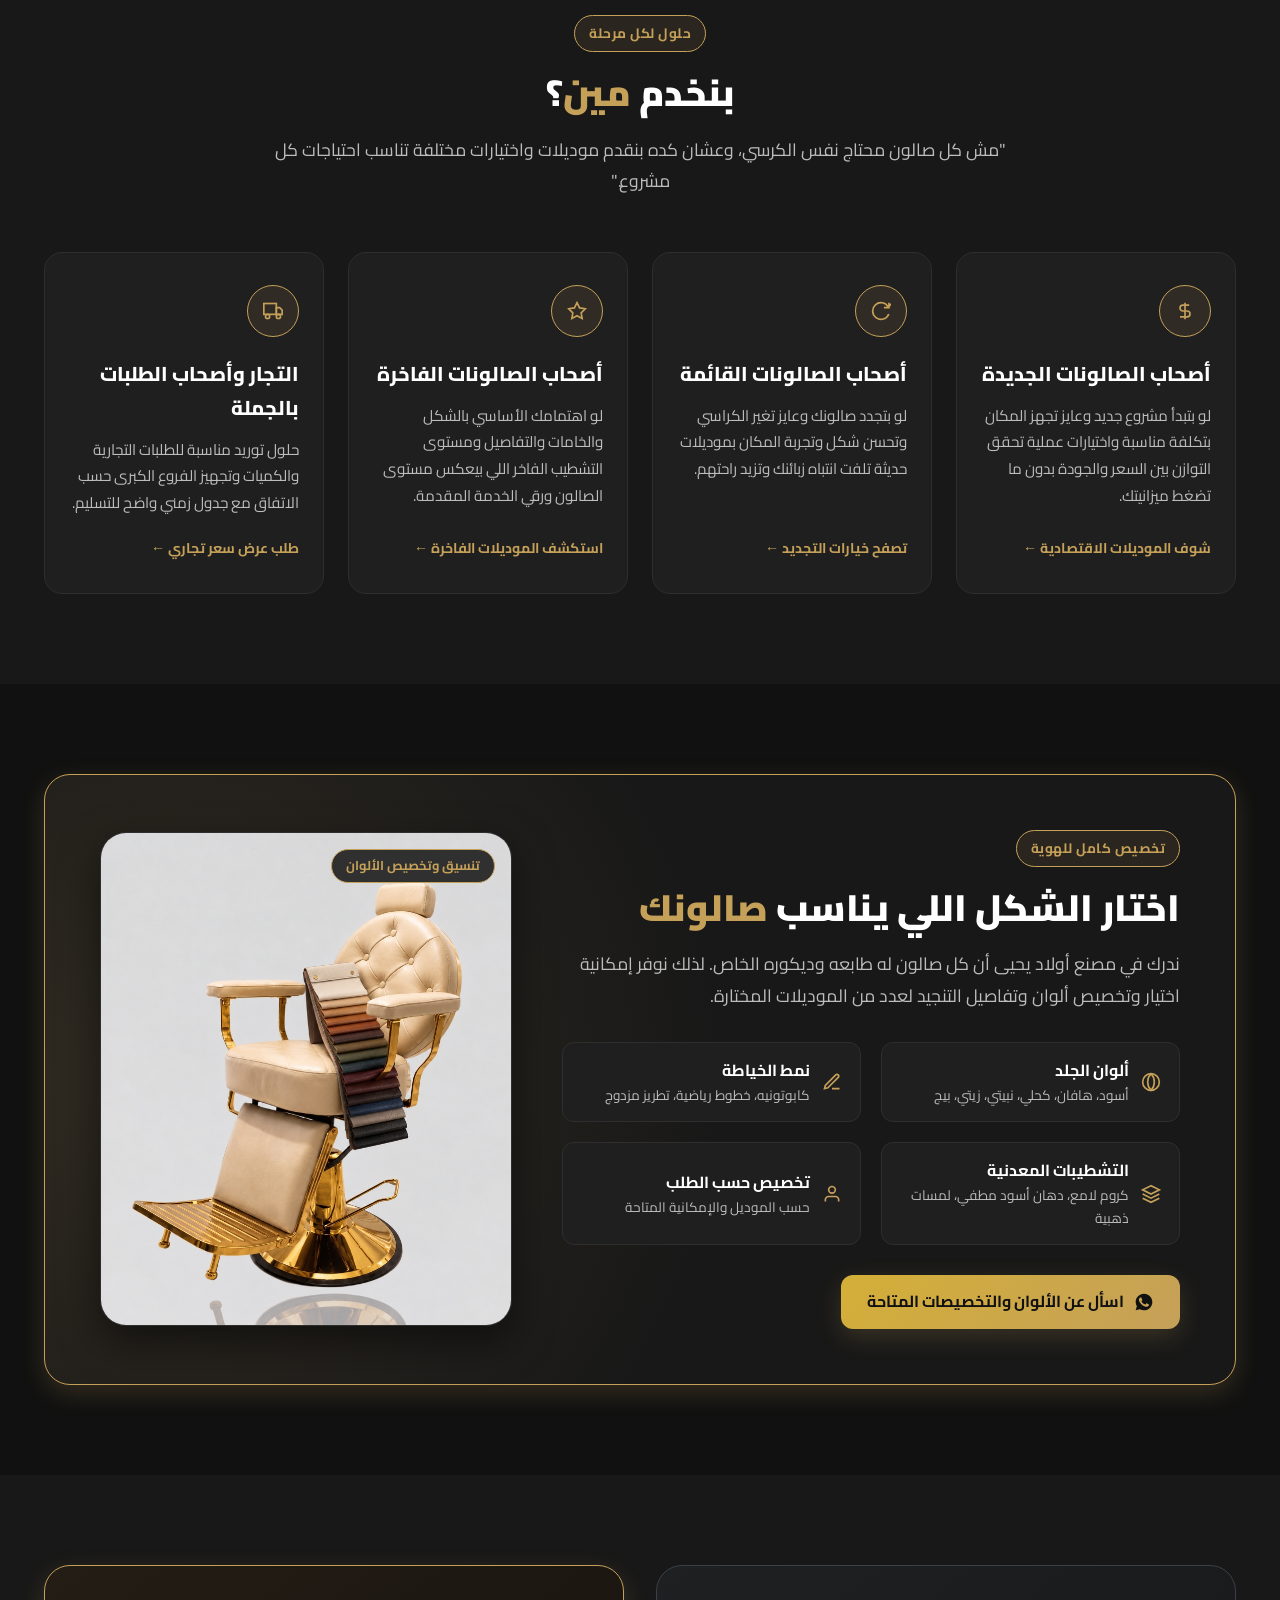
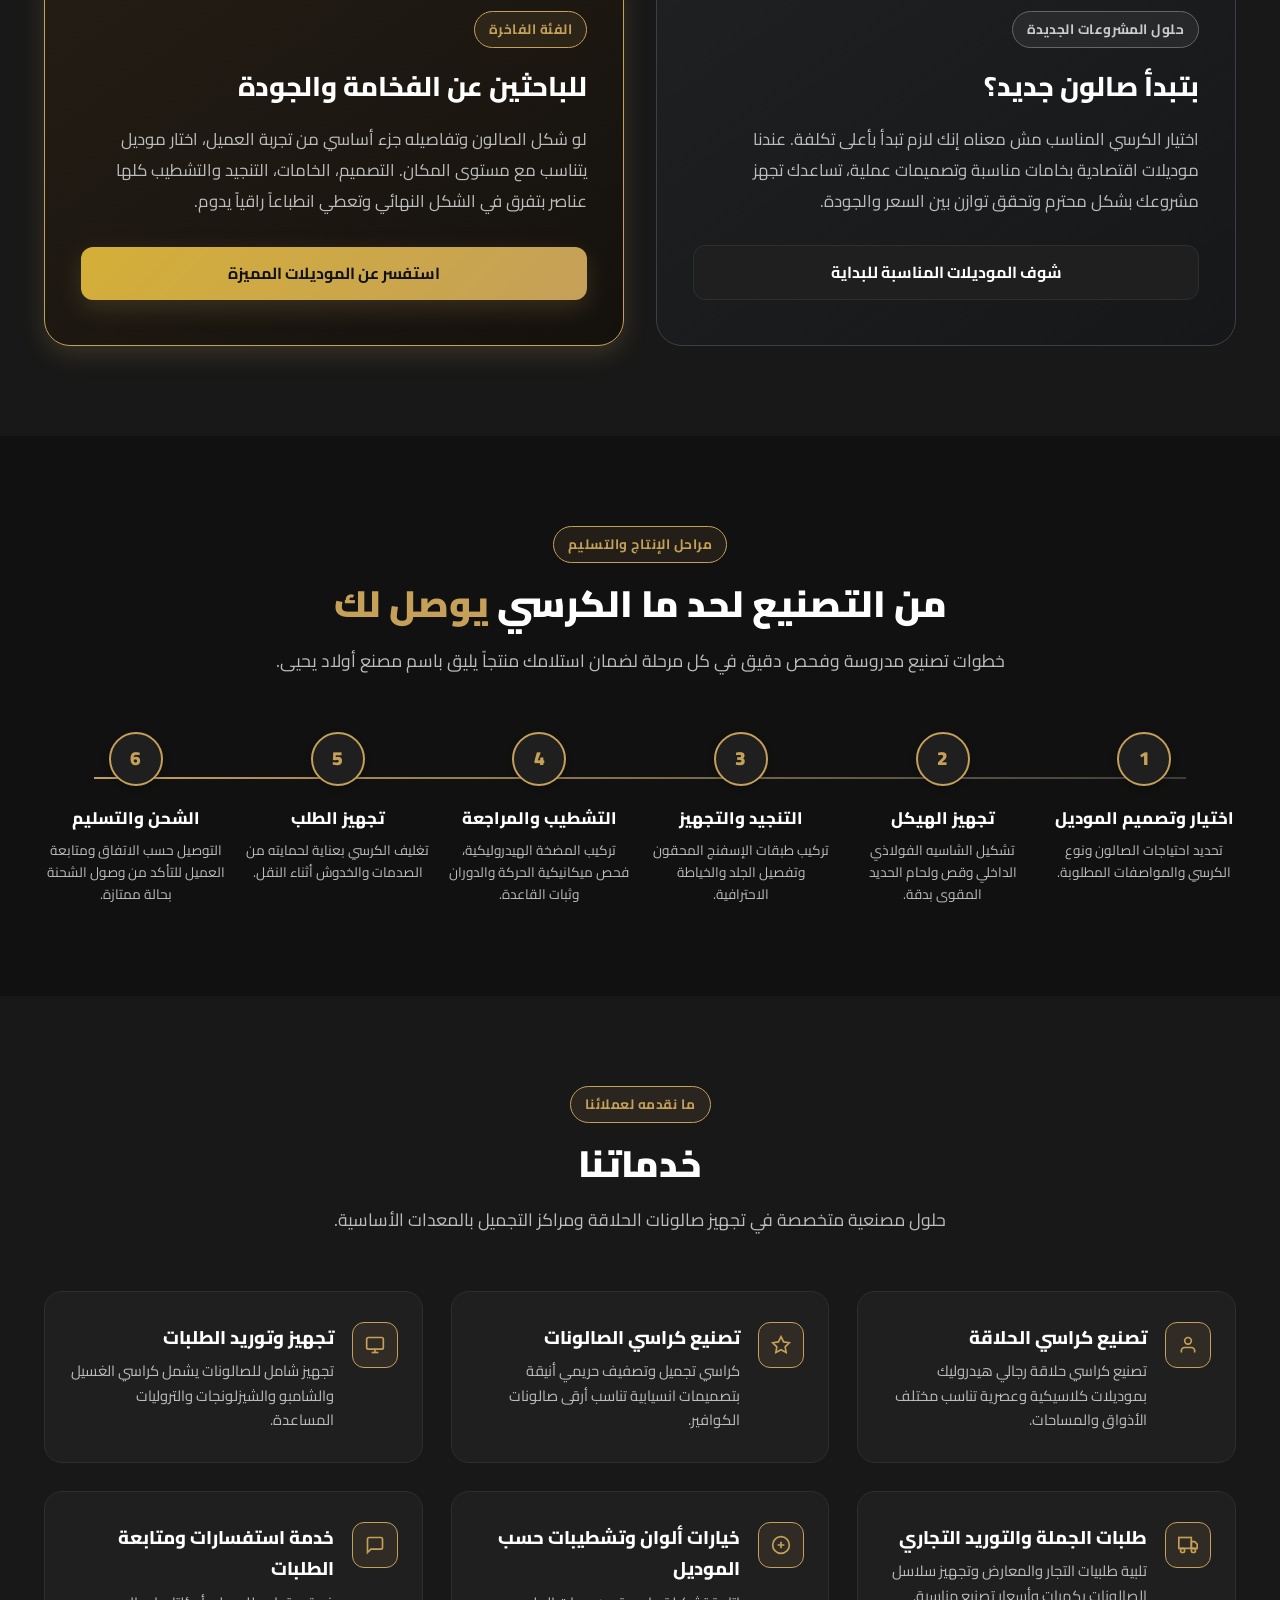
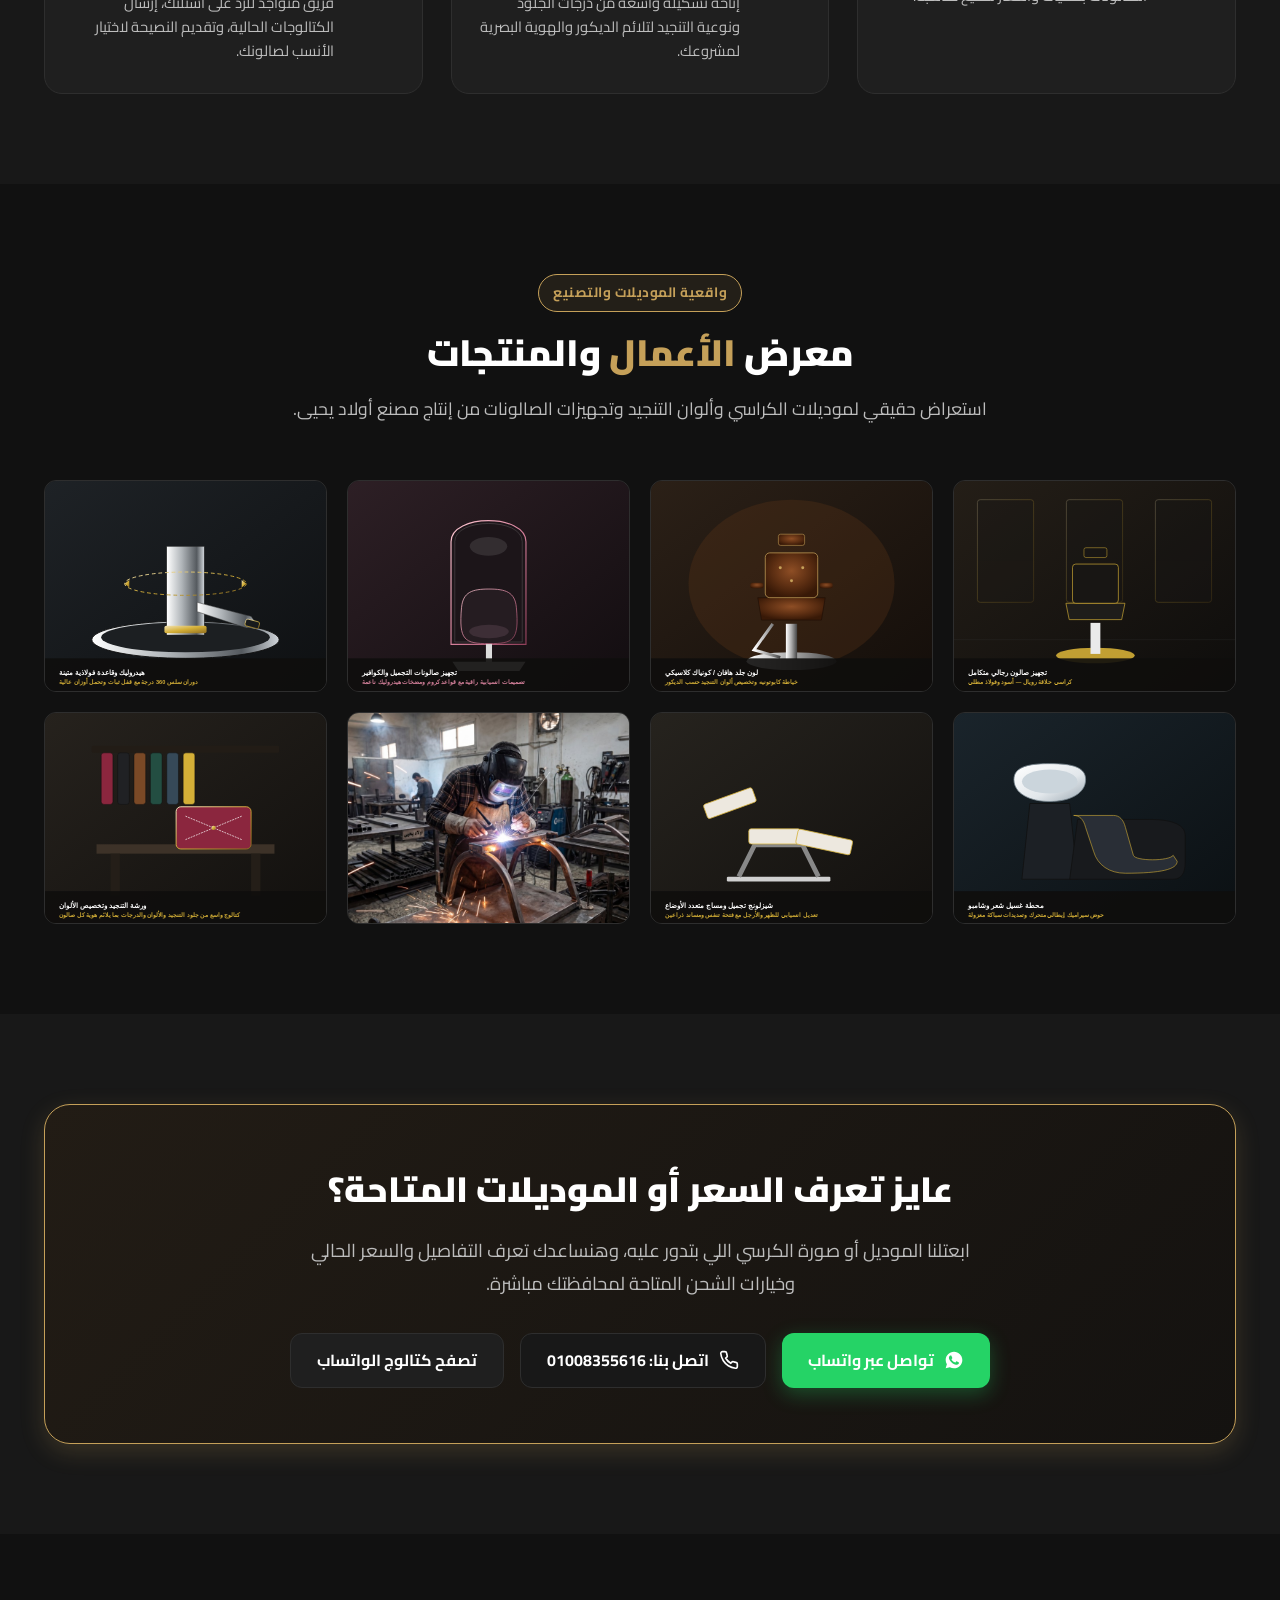
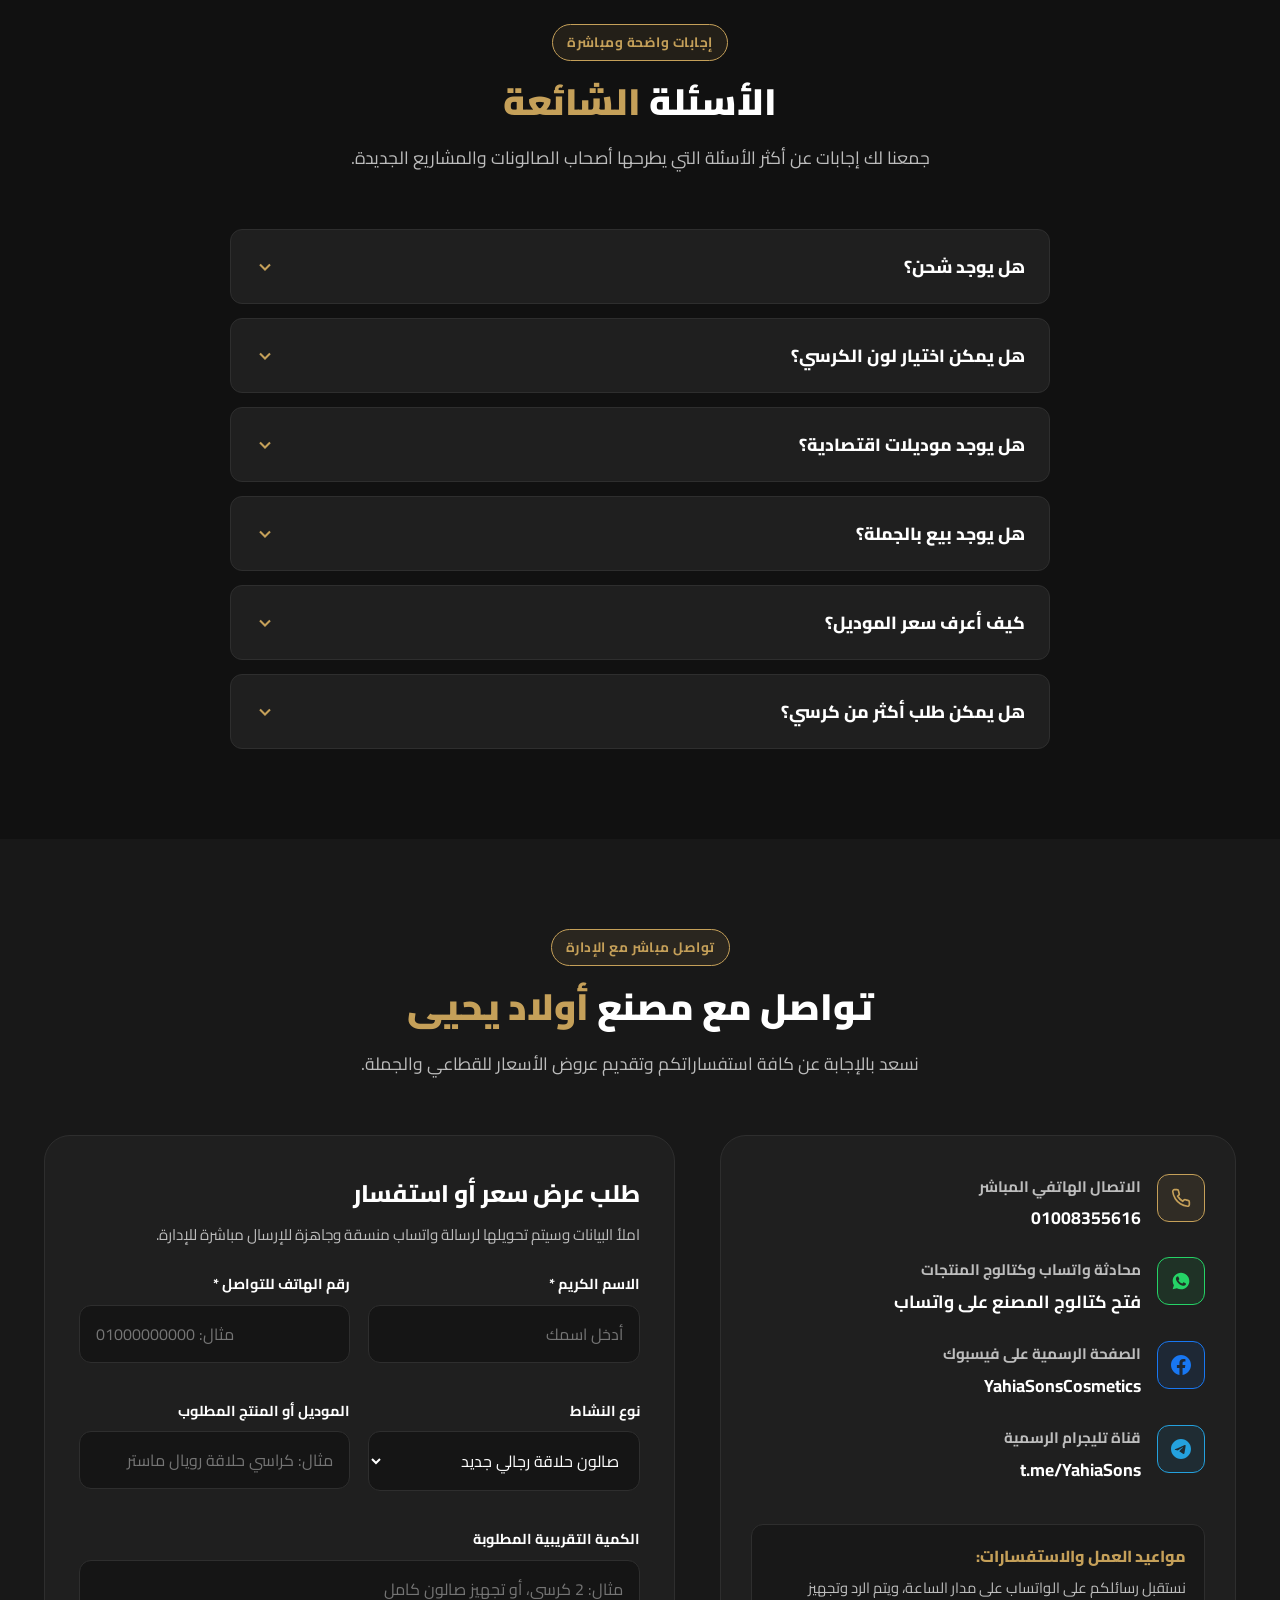
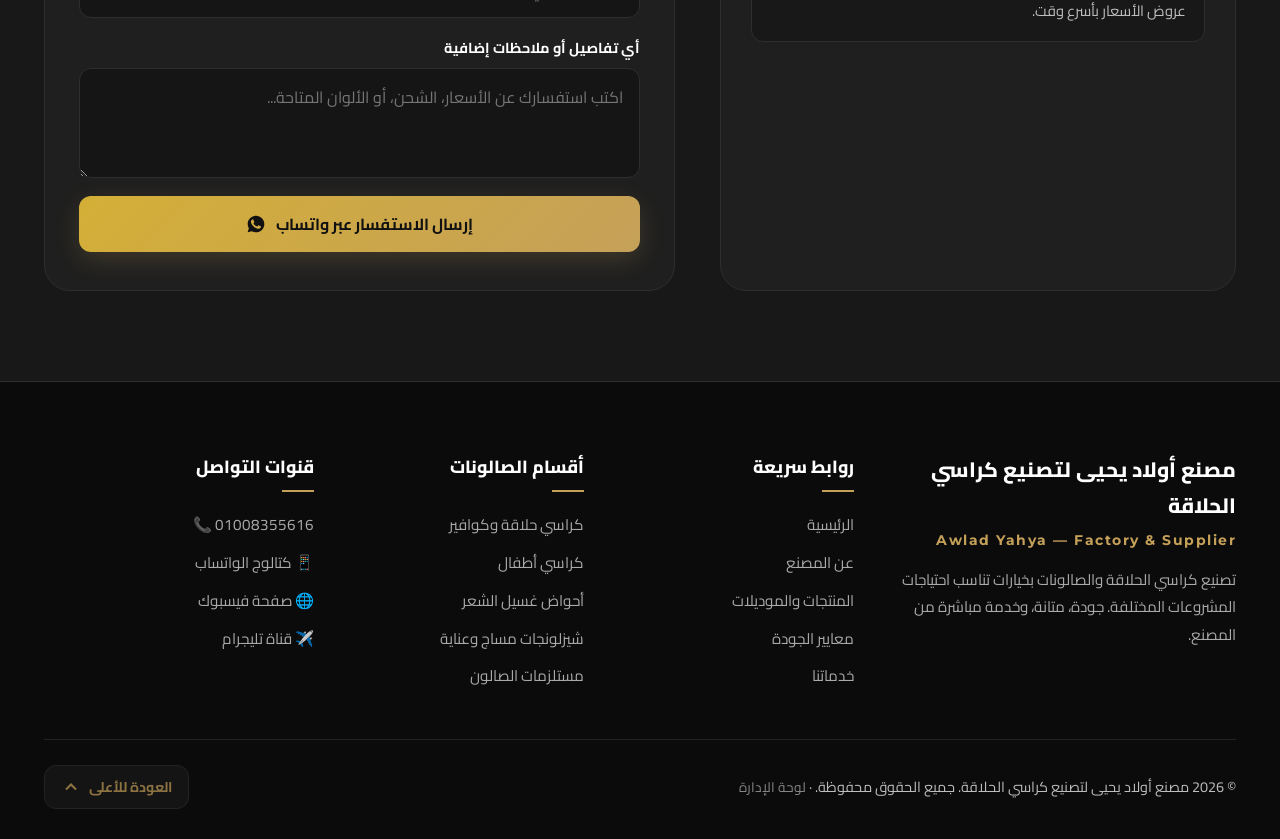
==== commit b19a35c3: "feat(admin): implement full CRUD, unified image picker, and live sync with index.html" ====
--- a/index.html
+++ b/index.html
@@ -159,7 +159,7 @@
     <div class="container nav-wrapper">
       <!-- Brand Logo -->
       <a href="#hero" class="brand-logo" aria-label="الصفحة الرئيسية لمصنع أولاد يحيى">
-        <img src="assets/images/logo.svg" alt="شعار مصنع أولاد يحيى لتصنيع كراسي الحلاقة" width="220" height="52">
+        <img id="siteLogoImg" src="assets/images/logo.svg" alt="شعار مصنع أولاد يحيى لتصنيع كراسي الحلاقة" width="220" height="52">
       </a>
 
       <!-- Desktop & Mobile Navigation Links -->
@@ -278,7 +278,7 @@
       <!-- Master Hero Panoramic Visual -->
       <div class="hero-showcase-wrapper fade-up">
         <div class="hero-showcase-frame">
-          <img src="assets/images/hero-barber-chair.jpg" alt="مصنع أولاد يحيى - إسم يعني الثقة - رواد صناعة كراسي الحلاقة والكوافير الفاخرة في مصر" width="1600" height="570">
+          <img id="heroBannerImg" src="assets/images/hero-barber-chair.jpg" alt="مصنع أولاد يحيى - إسم يعني الثقة - رواد صناعة كراسي الحلاقة والكوافير الفاخرة في مصر" width="1600" height="570">
         </div>
       </div>
 
@@ -638,7 +638,7 @@
         </p>
       </div>
 
-      <div class="quality-grid">
+      <div class="quality-grid" id="qualityGrid">
         <!-- Quality Card 1 -->
         <div class="quality-card fade-up">
           <div class="quality-card-img quality-card-img-hydraulic">
@@ -706,7 +706,7 @@
         </p>
       </div>
 
-      <div class="segments-grid">
+      <div class="segments-grid" id="segmentsGrid">
         <!-- Segment 1 -->
         <div class="segment-card fade-up">
           <div class="segment-icon-badge">
@@ -935,7 +935,7 @@
         <p class="section-subtitle">حلول مصنعية متخصصة في تجهيز صالونات الحلاقة ومراكز التجميل بالمعدات الأساسية.</p>
       </div>
 
-      <div class="services-grid">
+      <div class="services-grid" id="servicesGrid">
         <div class="service-card fade-up">
           <div class="service-icon">
             <svg class="icon" viewBox="0 0 24 24" fill="none" stroke="currentColor" stroke-width="2"><path d="M20 21v-2a4 4 0 0 0-4-4H8a4 4 0 0 0-4 4v2"></path><circle cx="12" cy="7" r="4"></circle></svg>
@@ -1012,7 +1012,7 @@
         <p class="section-subtitle">استعراض حقيقي لموديلات الكراسي وألوان التنجيد وتجهيزات الصالونات من إنتاج مصنع أولاد يحيى.</p>
       </div>
 
-      <div class="gallery-grid">
+      <div class="gallery-grid" id="galleryGrid">
         <!-- Gallery 1 -->
         <div class="gallery-item fade-up" data-image="assets/images/gallery-1.svg" data-title="تجهيز صالون رجالي متكامل" data-desc="كراسي حلاقة رويال — أسود وفولاذ مطلي">
           <img src="assets/images/gallery-1.svg" alt="تجهيز صالون رجالي متكامل بكراسي مصنع أولاد يحيى" width="600" height="450" loading="lazy">
@@ -1128,7 +1128,7 @@
         <p class="section-subtitle">جمعنا لك إجابات عن أكثر الأسئلة التي يطرحها أصحاب الصالونات والمشاريع الجديدة.</p>
       </div>
 
-      <div class="faq-accordion fade-up">
+      <div class="faq-accordion fade-up" id="faqAccordion">
         <!-- Q1 -->
         <div class="faq-item">
           <button type="button" class="faq-question-btn" aria-expanded="false">
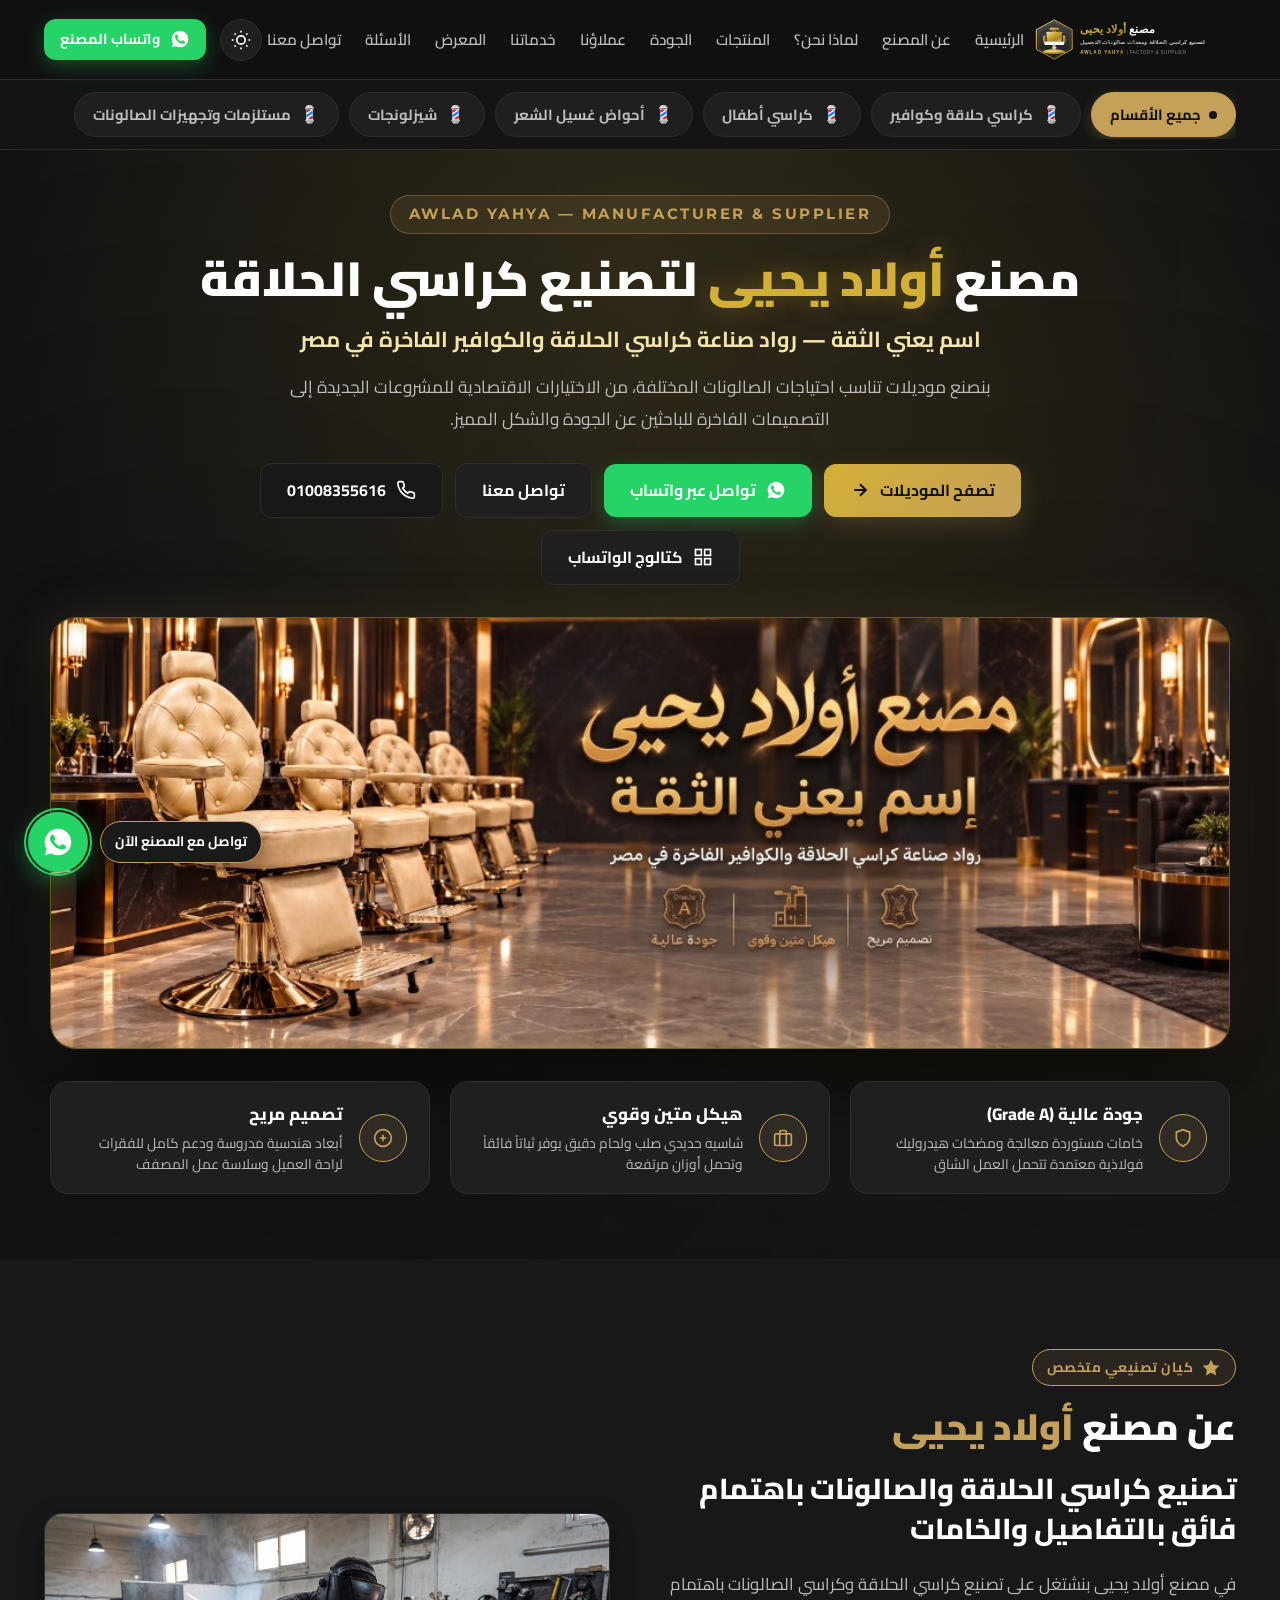
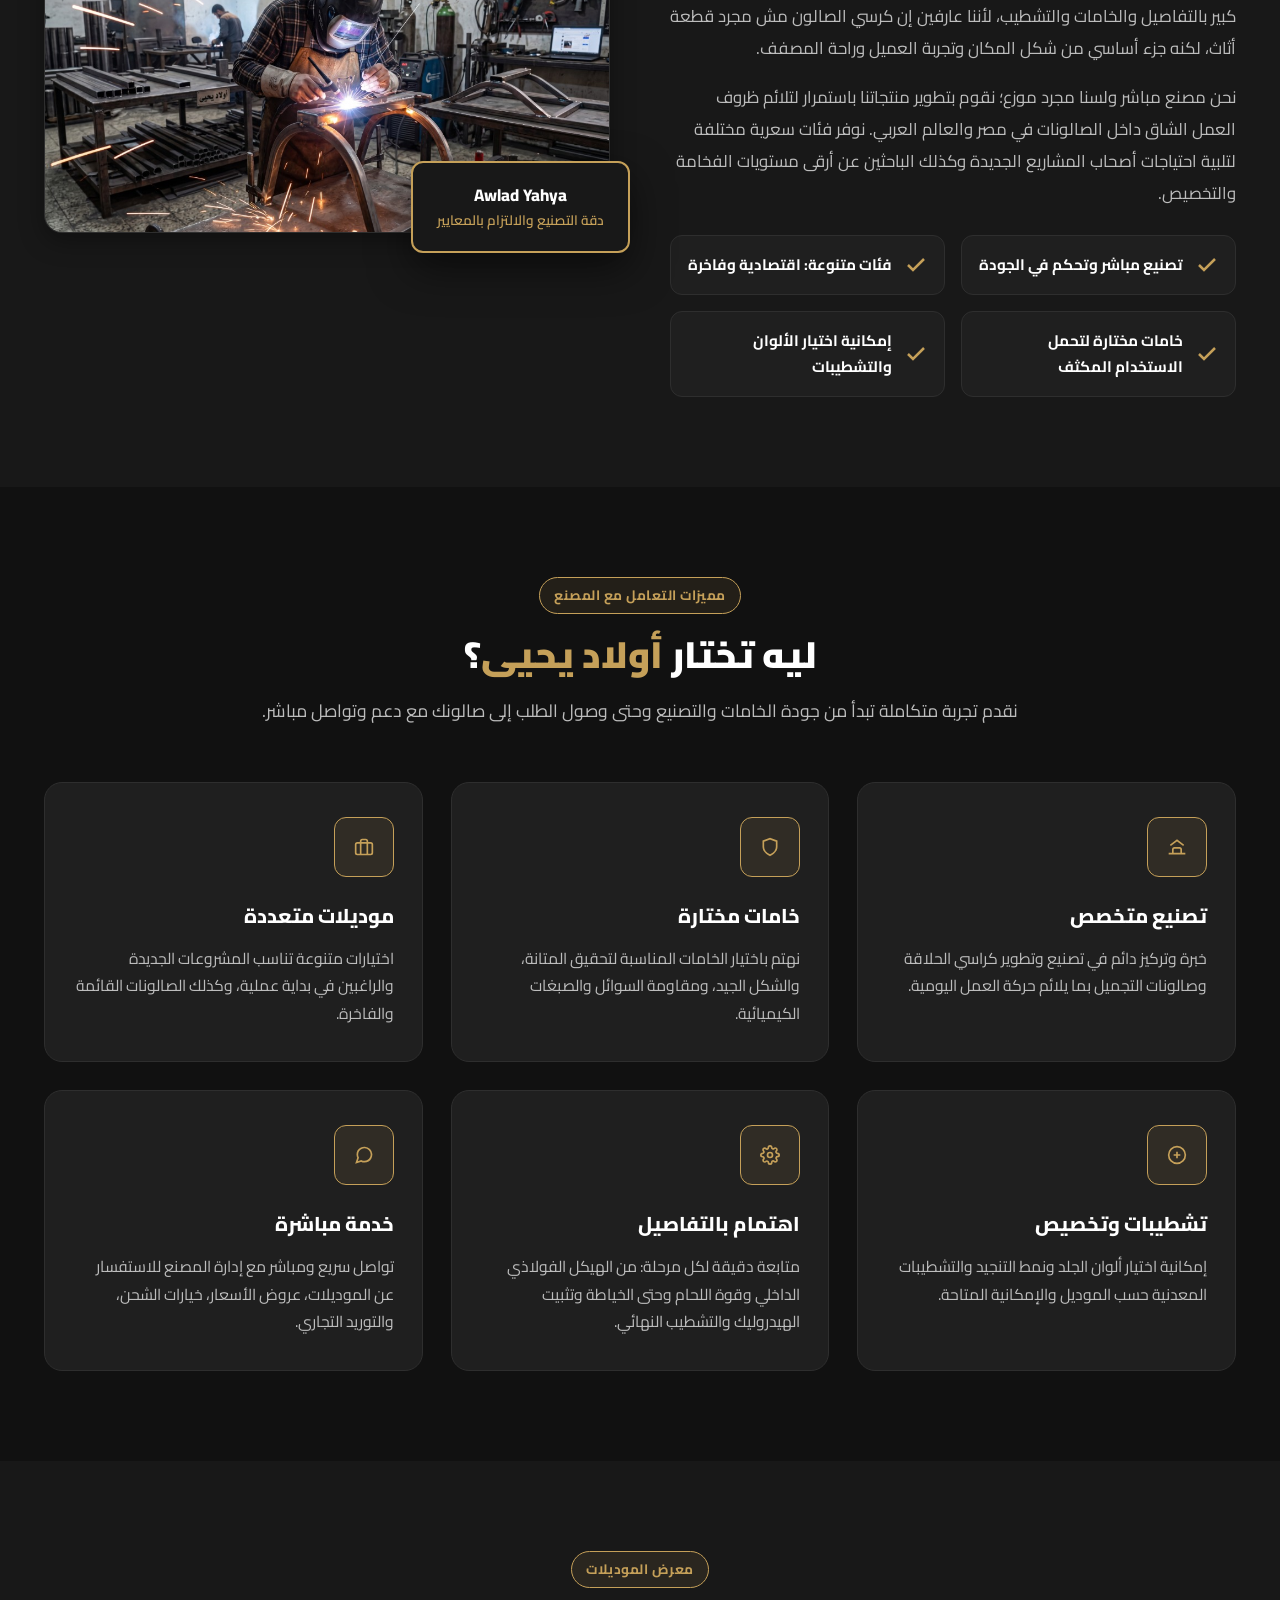
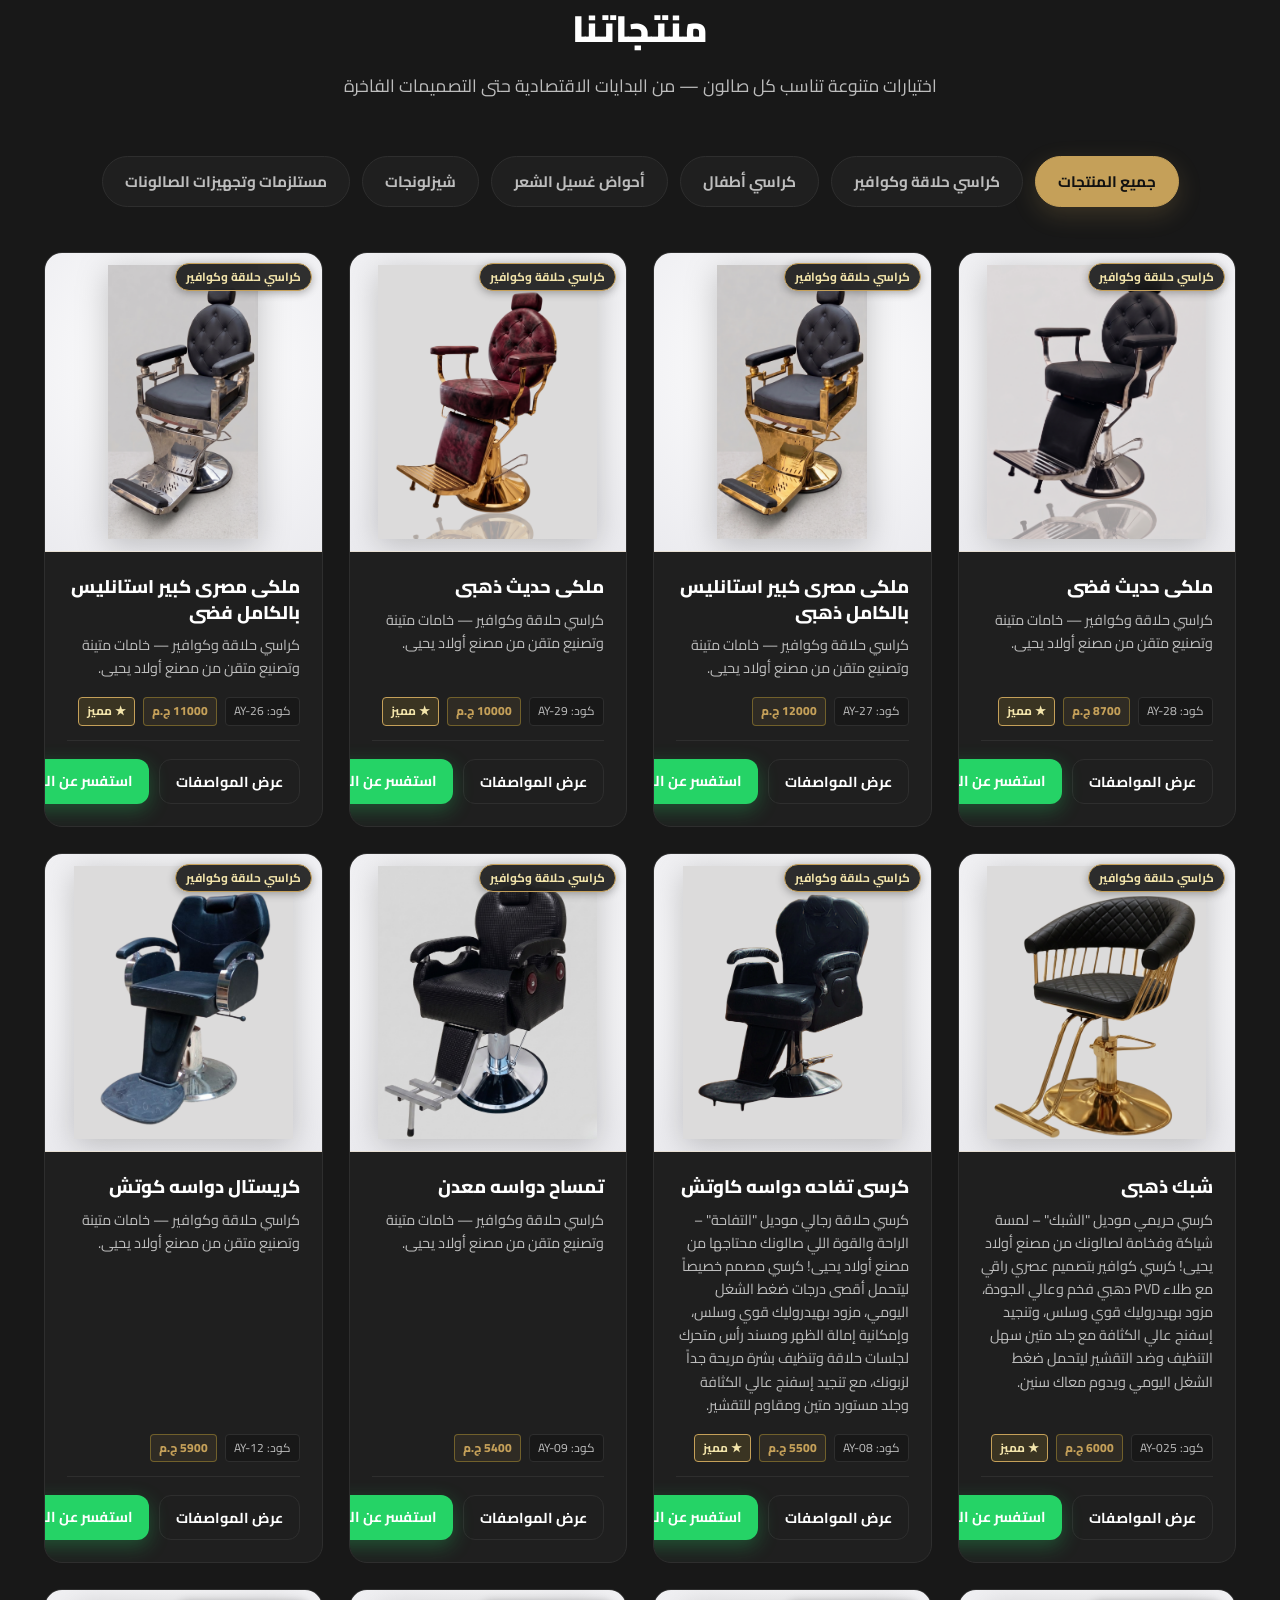
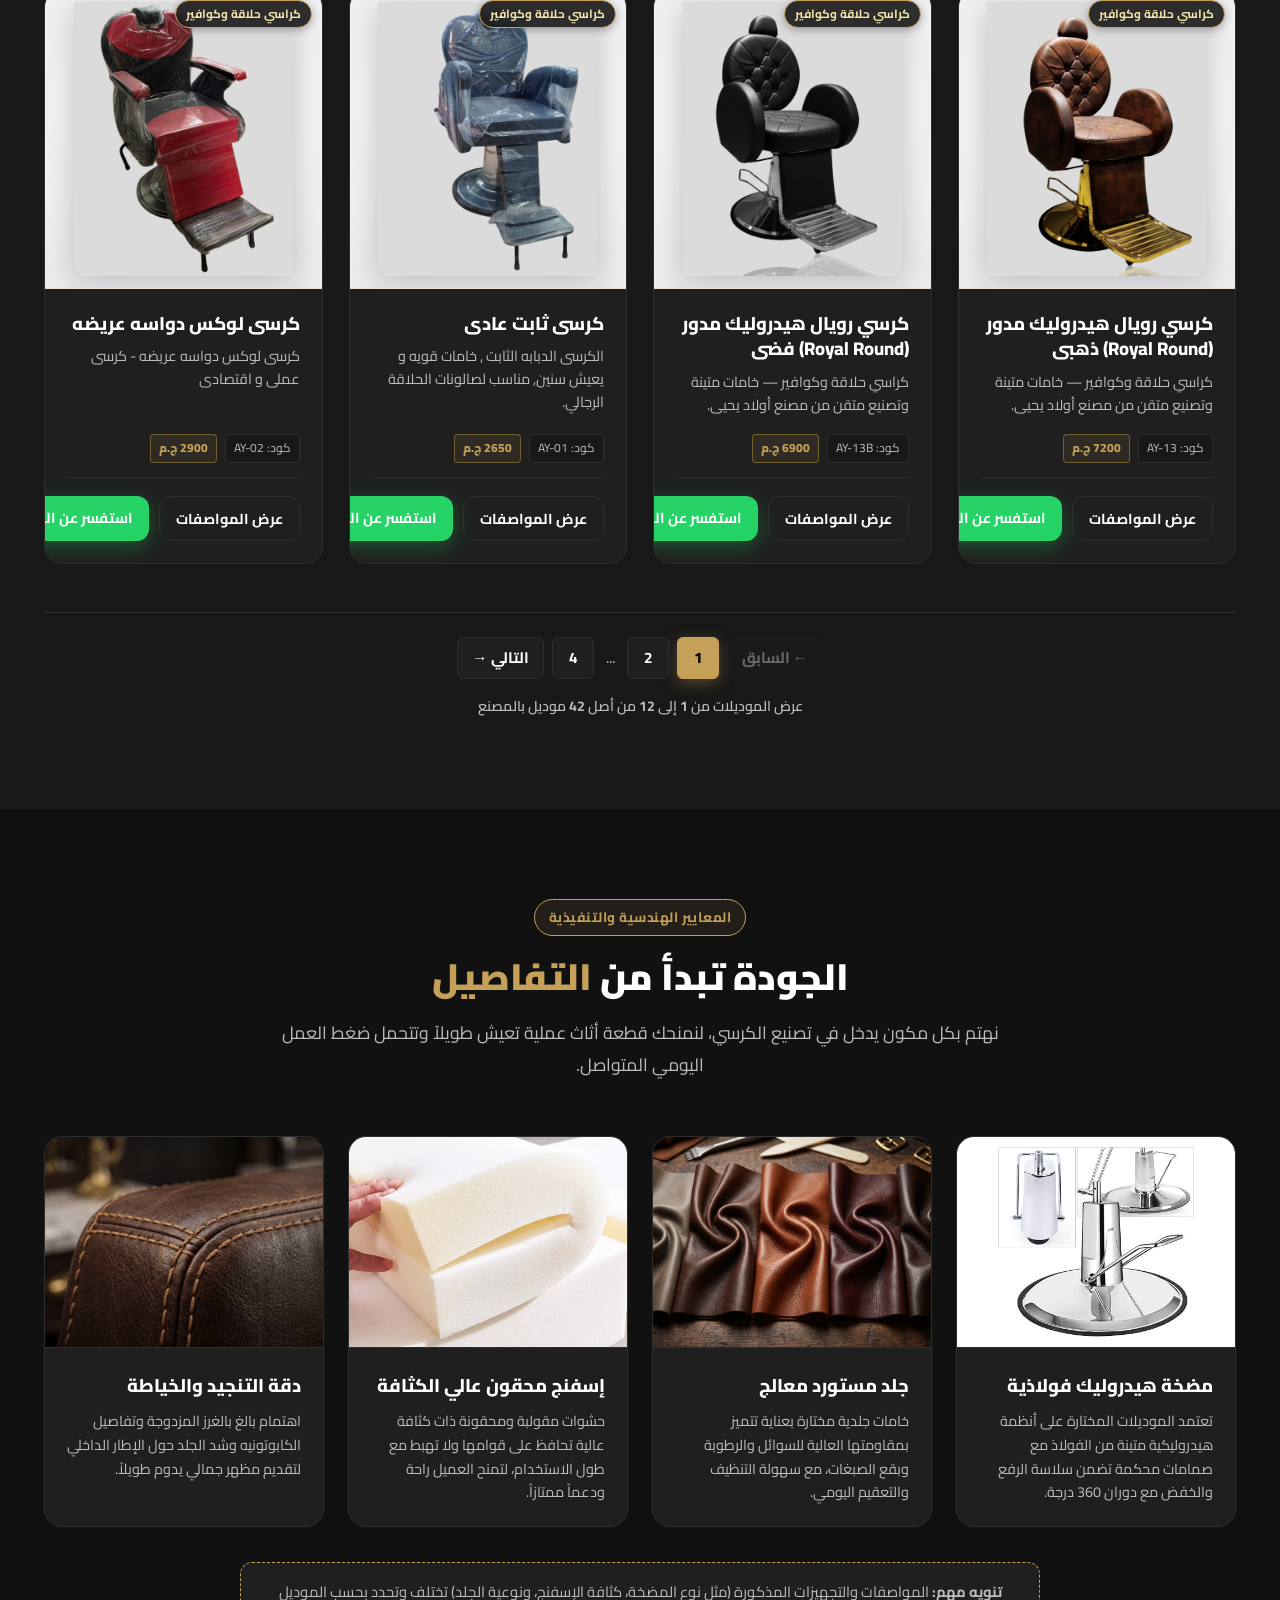
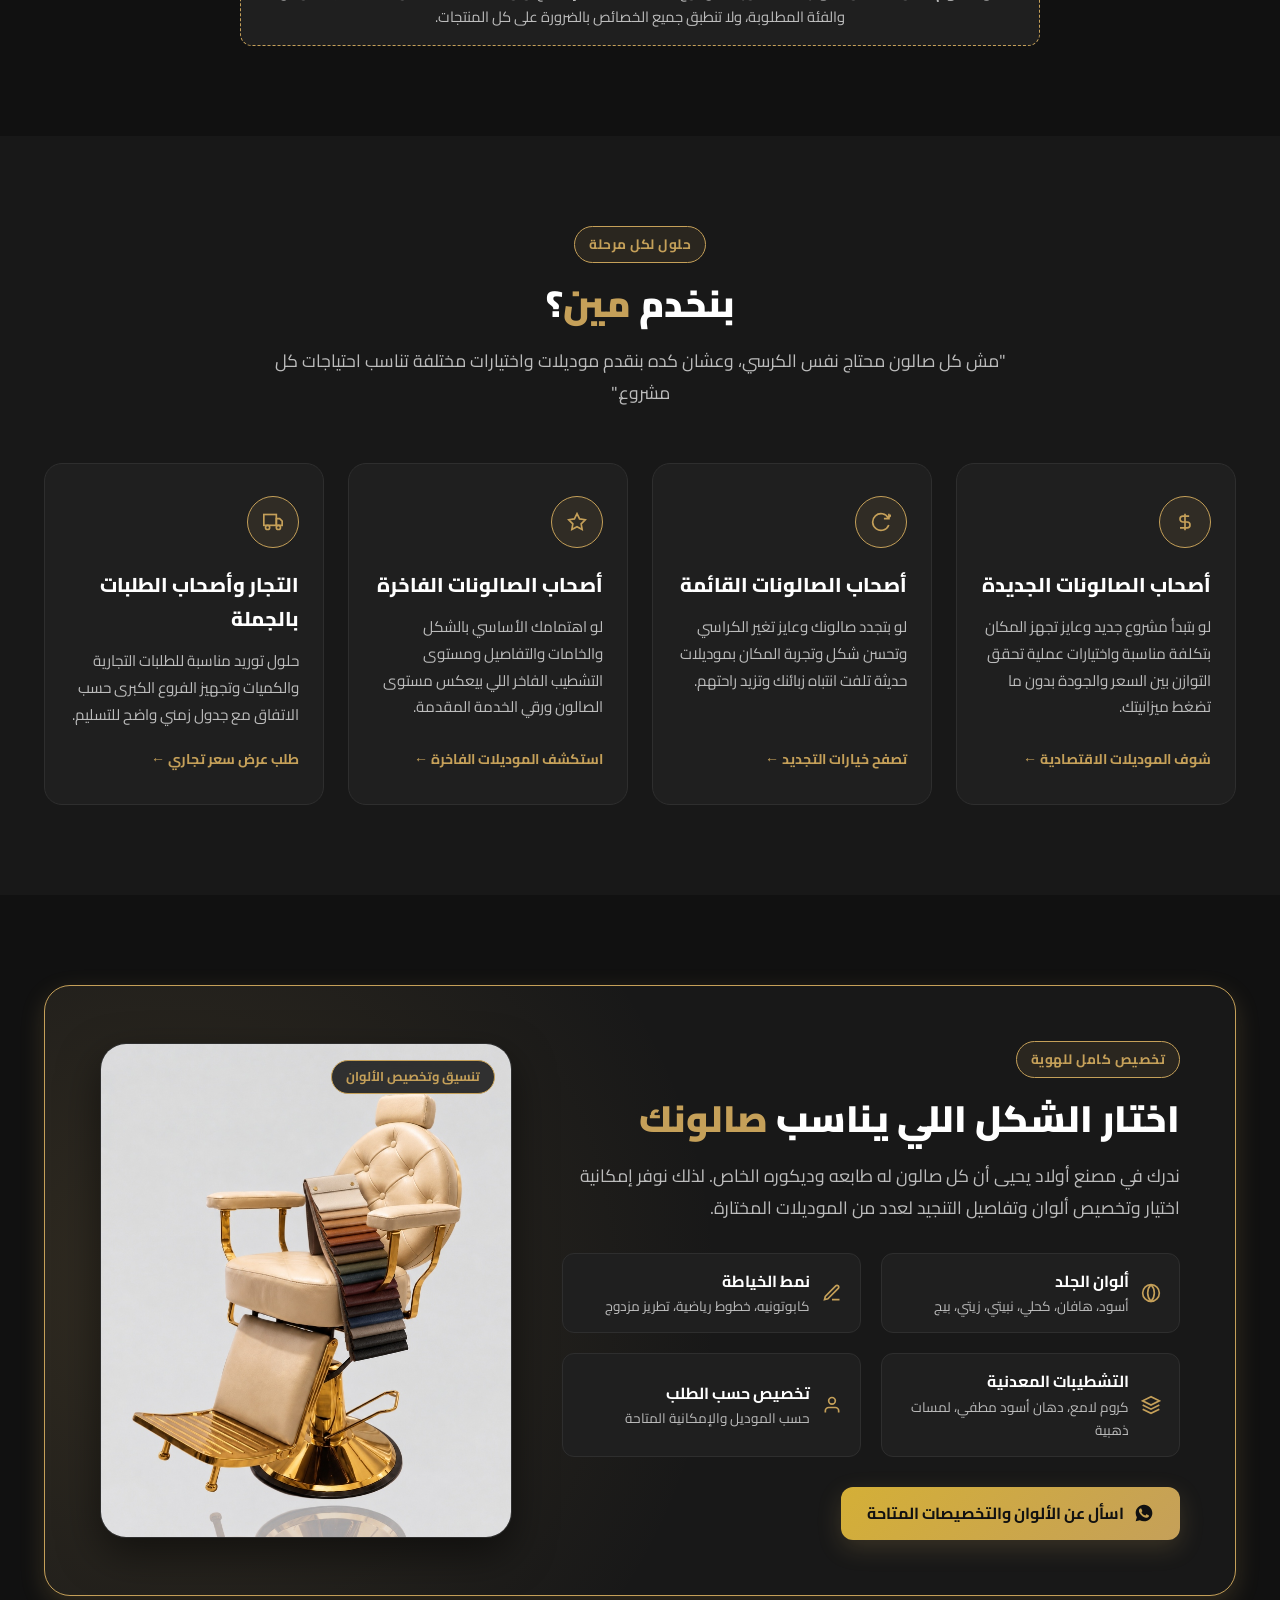
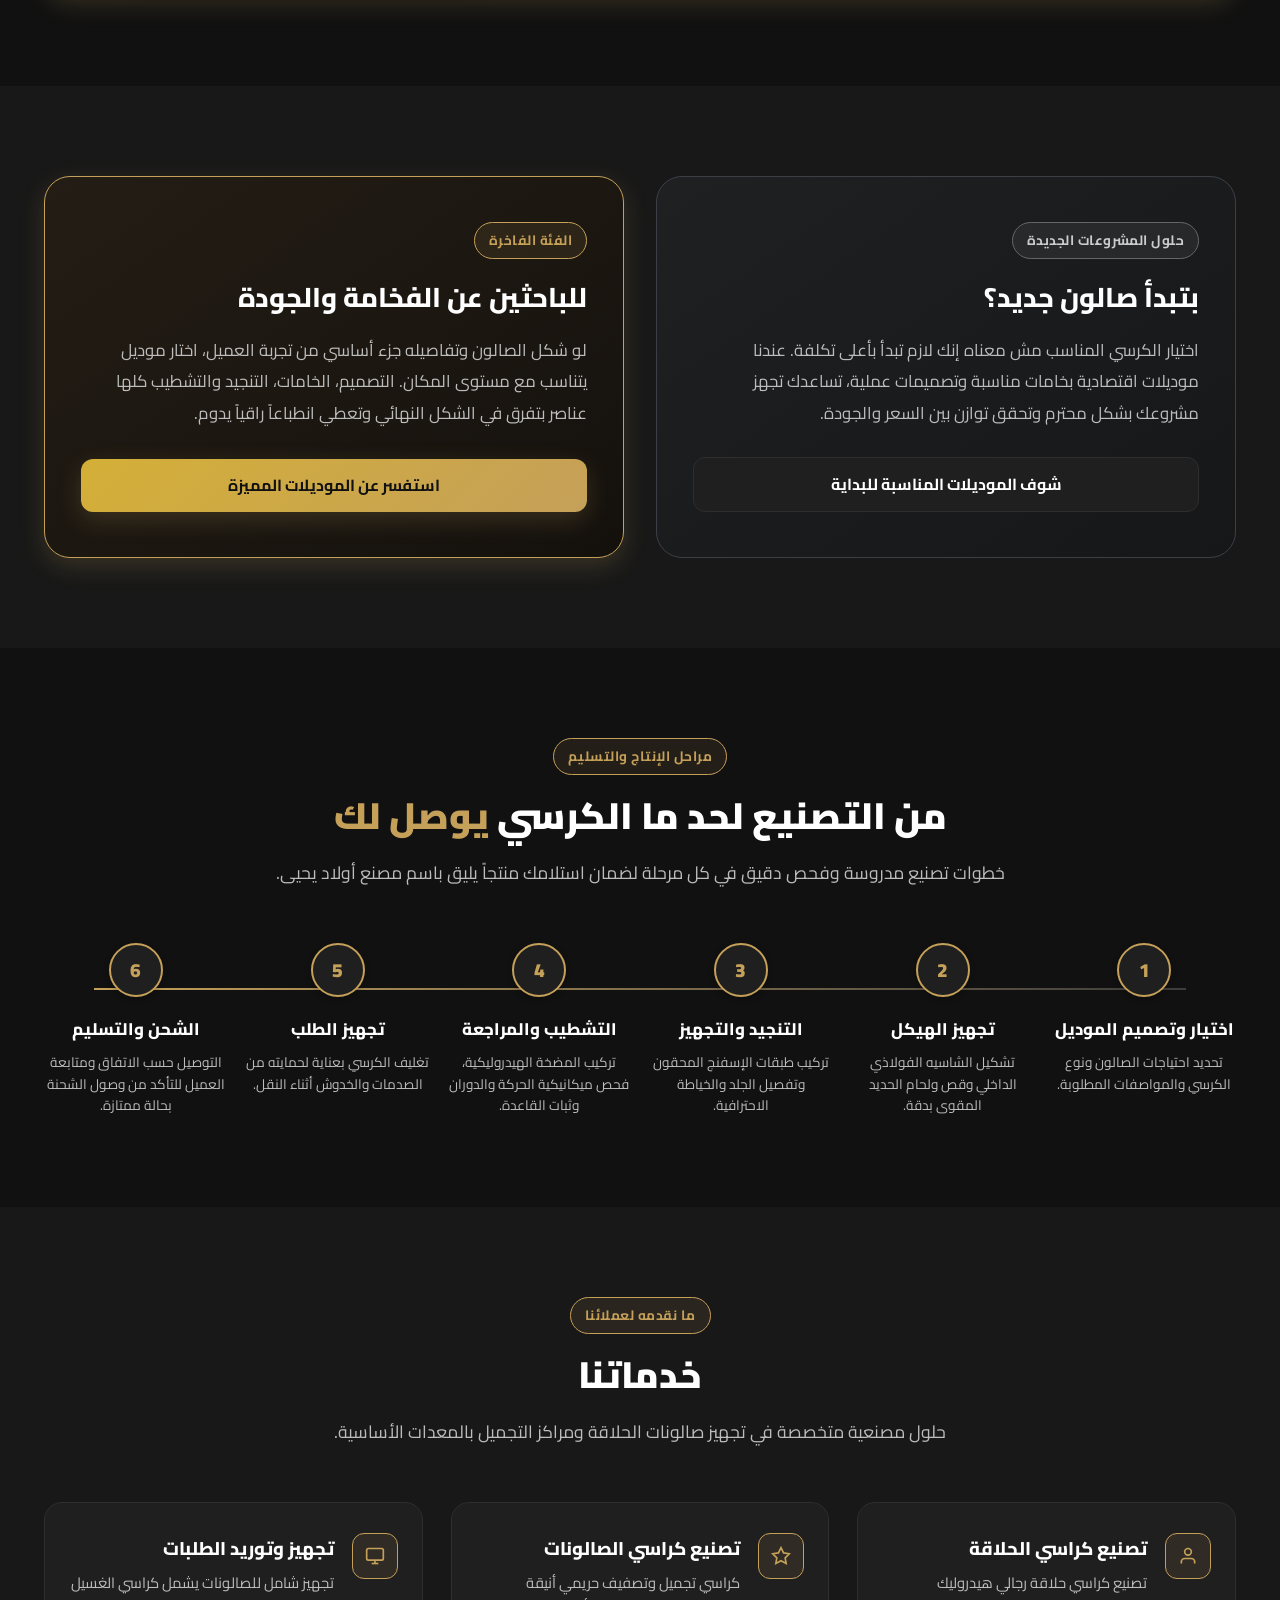
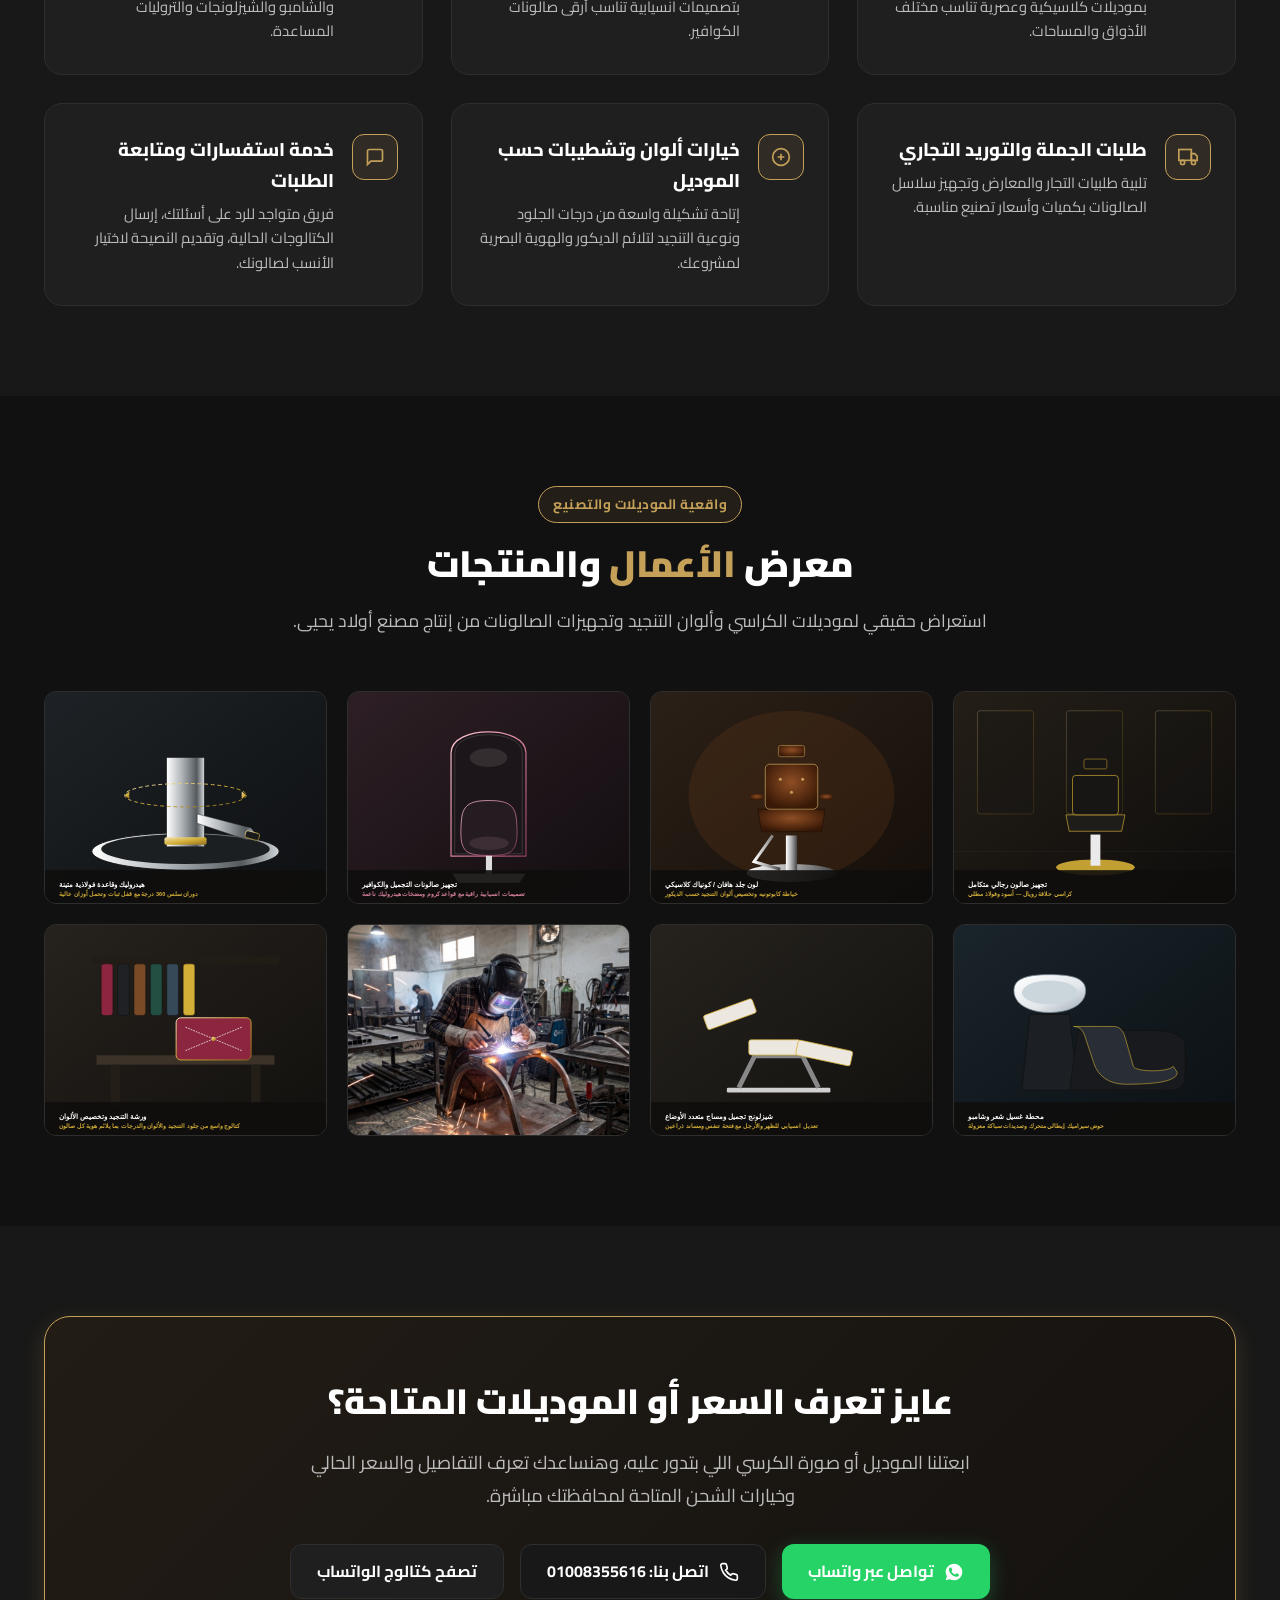
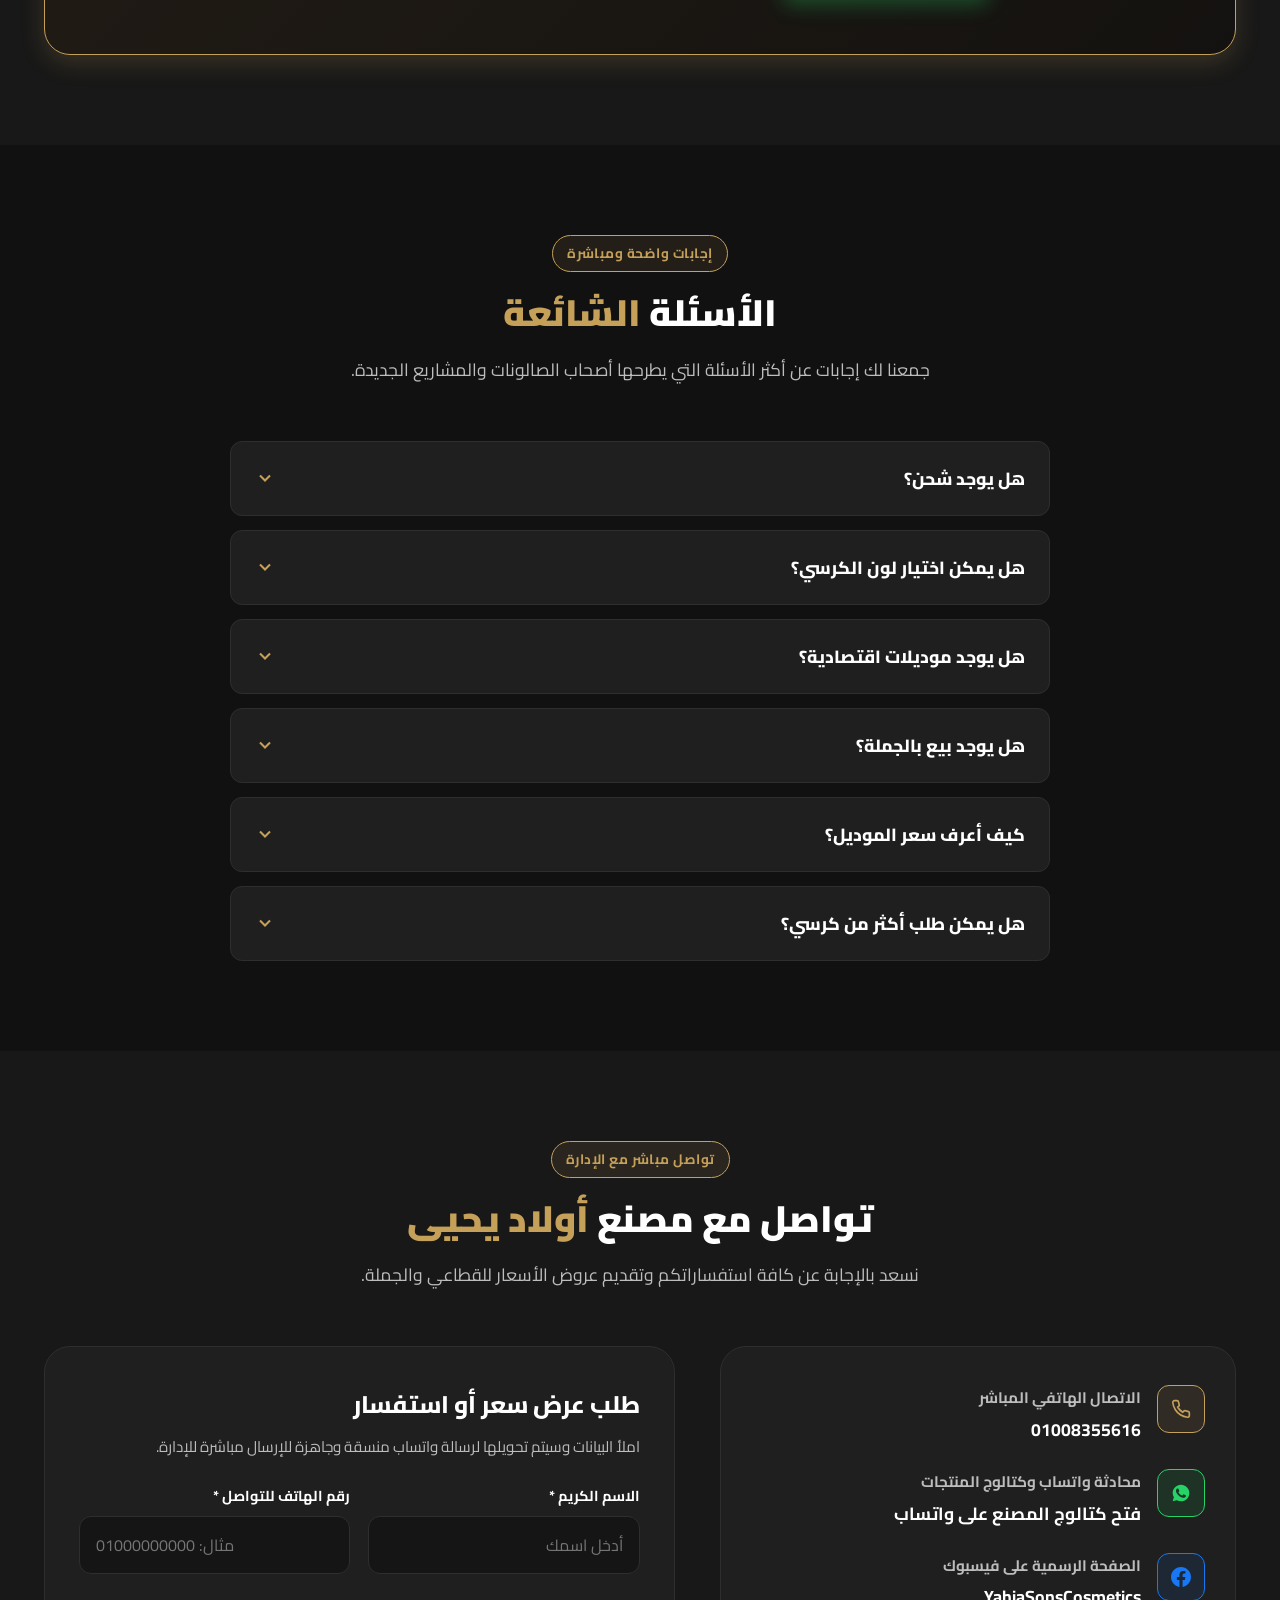
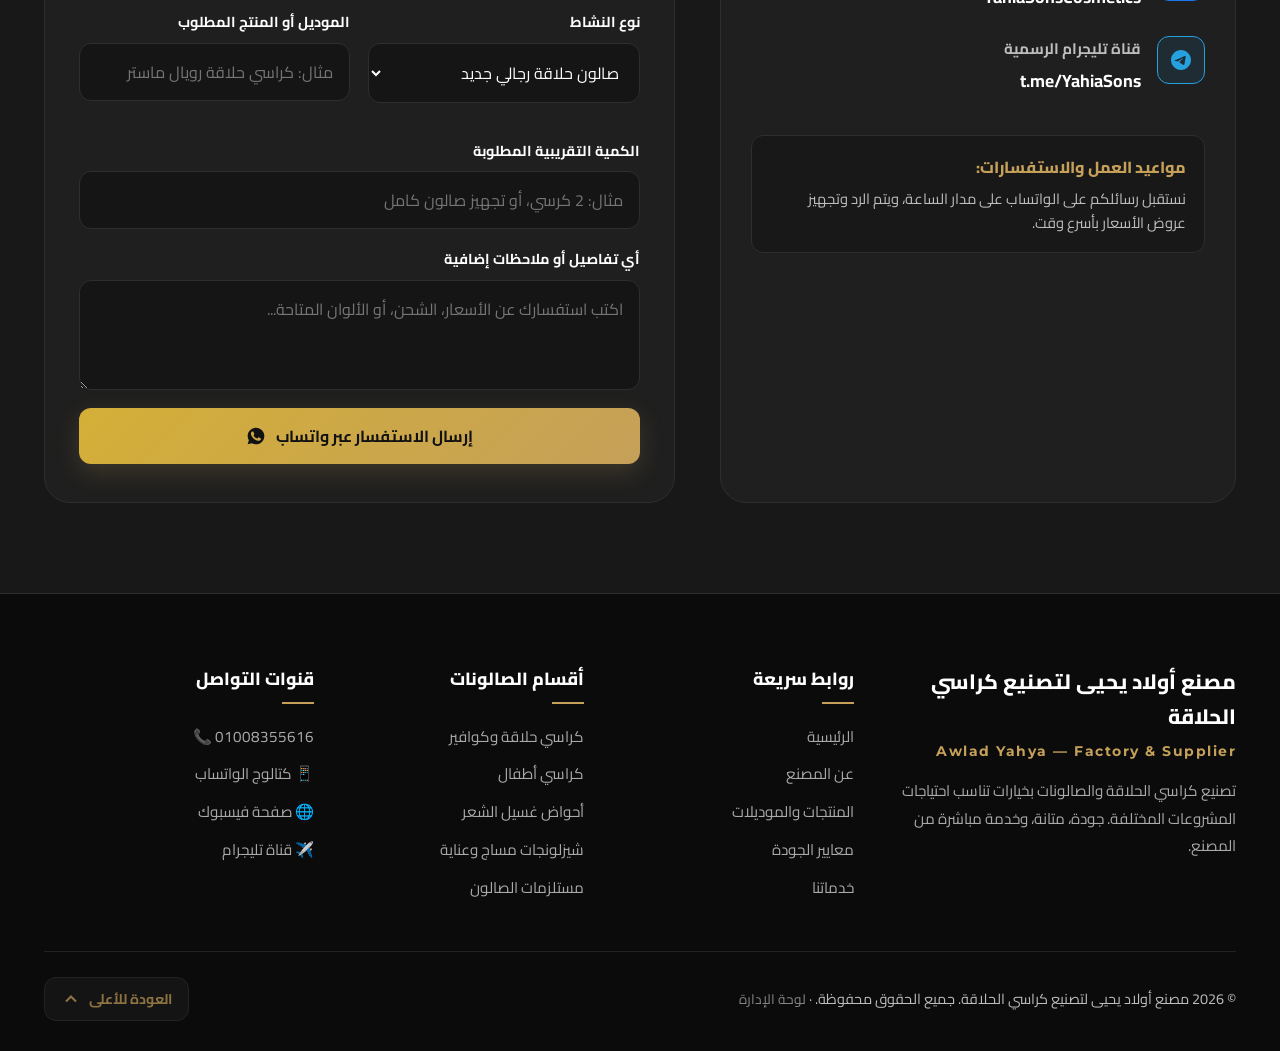
==== commit 74781020: "chore: add version query strings for cache busting (?v=2.2)" ====
--- a/index.html
+++ b/index.html
@@ -39,7 +39,7 @@
   <link href="https://fonts.googleapis.com/css2?family=Cairo:wght@400;500;600;700;800;900&family=Montserrat:wght@500;700;900&display=swap" rel="stylesheet">
 
   <!-- Stylesheet -->
-  <link rel="stylesheet" href="css/style.css">
+  <link rel="stylesheet" href="css/style.css?v=2.2">
 
   <!-- Structured Data: Organization & LocalBusiness (RULES.md Standard 5) -->
   <script type="application/ld+json" id="orgSchemaJson">
@@ -1453,8 +1453,8 @@
   </aside>
 
   <!-- JavaScript -->
-  <script src="js/products-data.js"></script>
-  <script src="js/supabase-client.js"></script>
-  <script src="js/script.js" defer></script>
+  <script src="js/products-data.js?v=2.2"></script>
+  <script src="js/supabase-client.js?v=2.2"></script>
+  <script src="js/script.js?v=2.2" defer></script>
 </body>
 </html>
--- a/css/style.css
+++ b/css/style.css
@@ -944,36 +944,52 @@
 
 .product-image-box {
   position: relative;
-  background-color: #161616;
-  aspect-ratio: 4 / 3.3;
+  background: radial-gradient(circle at 50% 38%, #ffffff 0%, #ebebef 100%);
+  aspect-ratio: 1 / 1.08;
+  display: flex;
+  align-items: center;
+  justify-content: center;
   overflow: hidden;
   cursor: pointer;
+  padding: 12px 14px;
+  border-bottom: 1px solid rgba(197, 160, 89, 0.2);
+}
+
+[data-theme="light"] .product-image-box {
+  background: radial-gradient(circle at 50% 38%, #ffffff 0%, #f1f2f5 100%);
+  border-bottom-color: rgba(197, 160, 89, 0.25);
 }
 
 .product-image-box img {
   width: 100%;
   height: 100%;
-  object-fit: cover;
-  transition: transform var(--transition-slow);
+  max-width: 100%;
+  max-height: 100%;
+  object-fit: contain;
+  object-position: center;
+  transition: transform var(--transition-normal);
+  filter: drop-shadow(0 6px 16px rgba(0, 0, 0, 0.22));
 }
 
 .product-card:hover .product-image-box img {
-  transform: scale(1.06);
+  transform: scale(1.035);
 }
 
 .product-category-tag {
   position: absolute;
-  top: 14px;
-  right: 14px;
+  top: 10px;
+  right: 10px;
   background-color: rgba(20, 20, 20, 0.88);
   backdrop-filter: blur(8px);
   border: 1px solid var(--accent-gold);
   color: var(--accent-gold-light);
-  font-size: 0.78rem;
+  font-size: 0.74rem;
   font-weight: 700;
-  padding: 4px 12px;
+  padding: 3px 10px;
   border-radius: 50px;
   z-index: 2;
+  pointer-events: none;
+  box-shadow: 0 2px 8px rgba(0, 0, 0, 0.3);
 }
 
 .product-body {
@@ -2963,7 +2979,7 @@
 
 .skeleton-card .skeleton-img {
   width: 100%;
-  aspect-ratio: 6 / 5;
+  aspect-ratio: 1 / 1.08;
   border-radius: var(--border-radius-md);
   margin-bottom: 16px;
 }
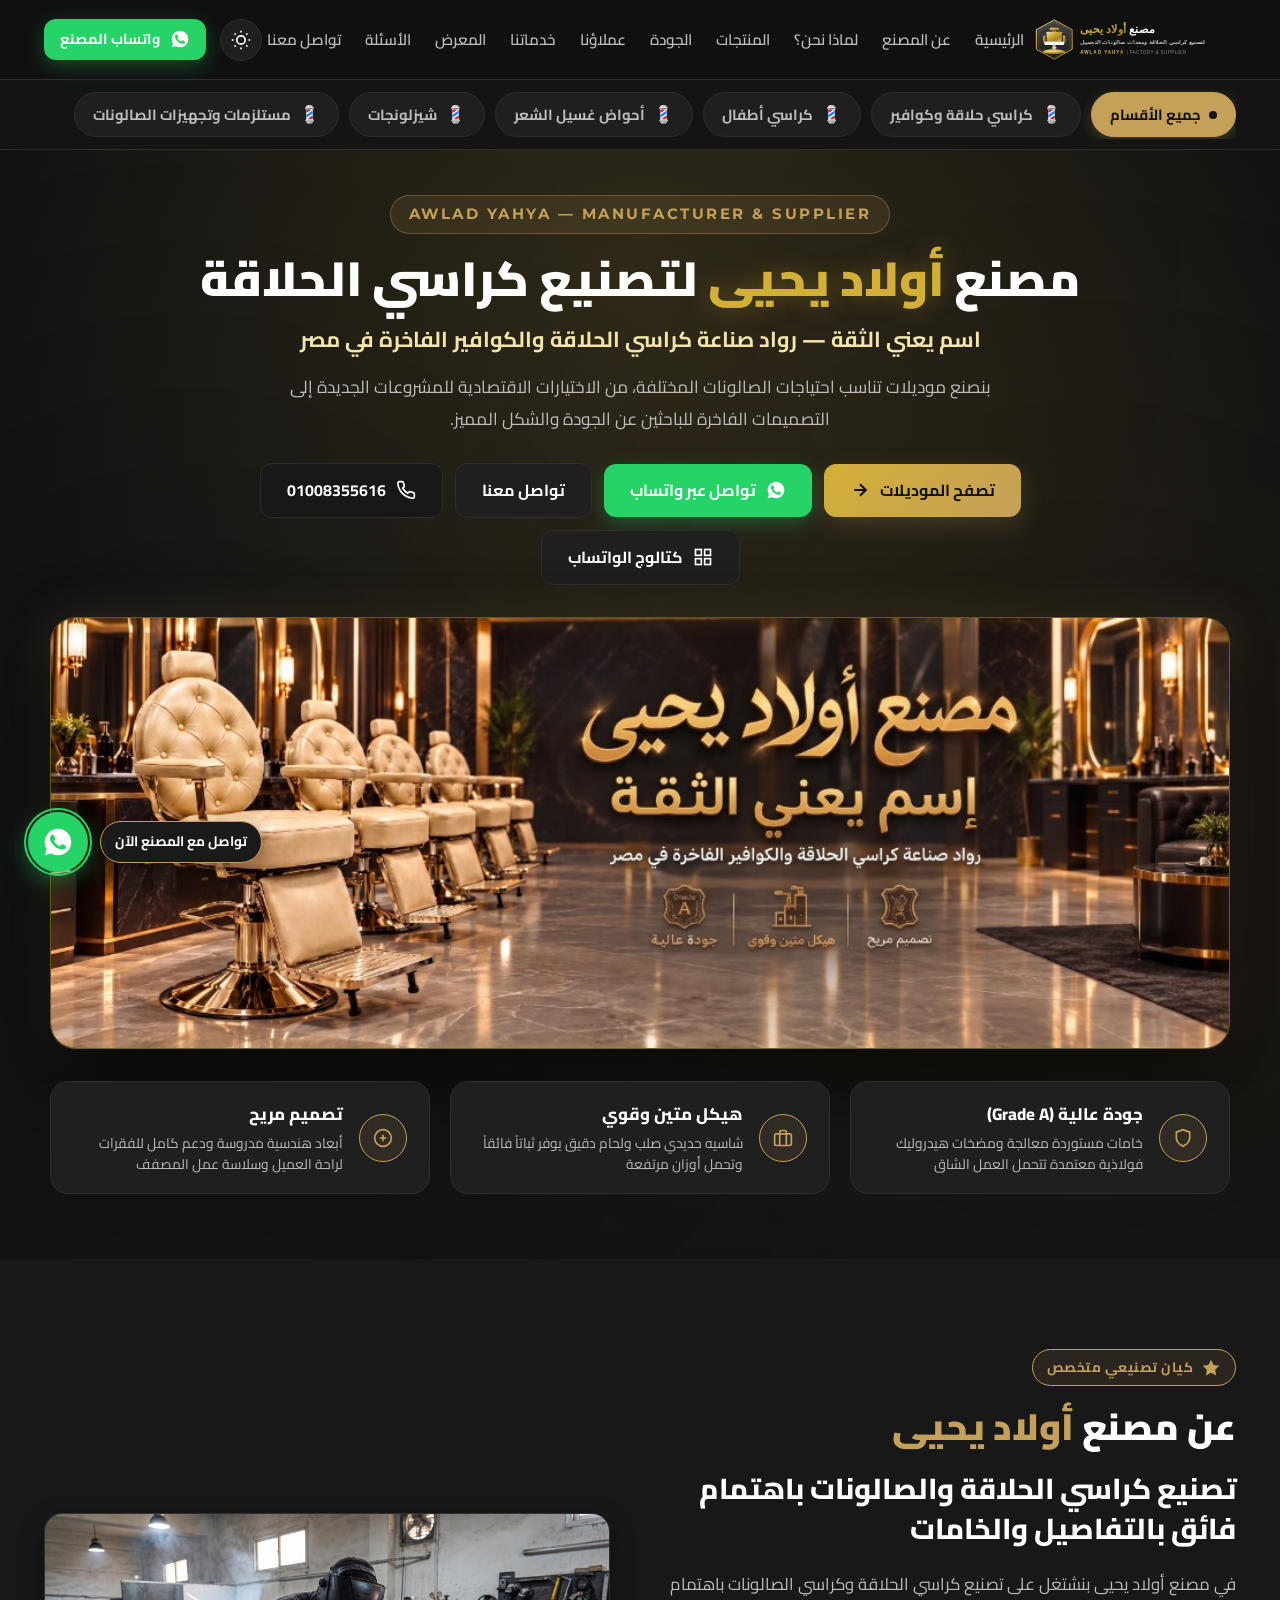
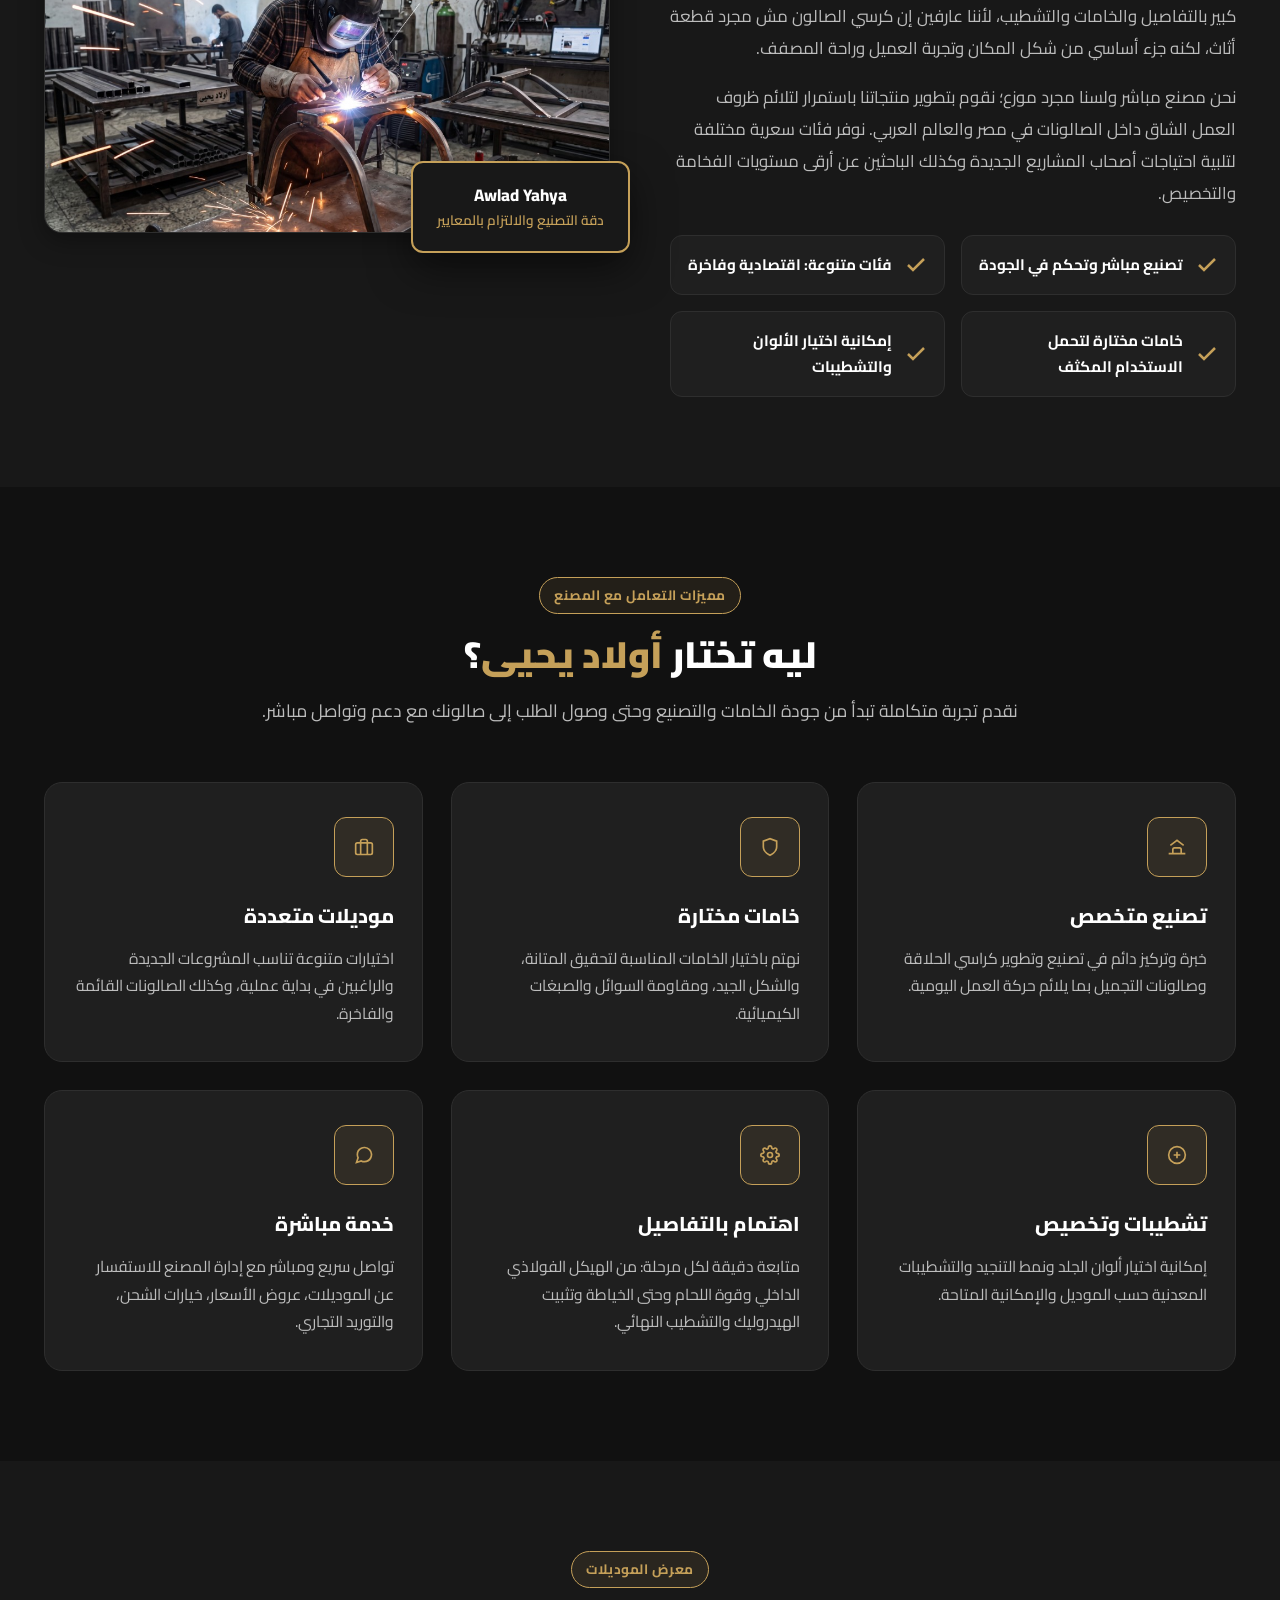
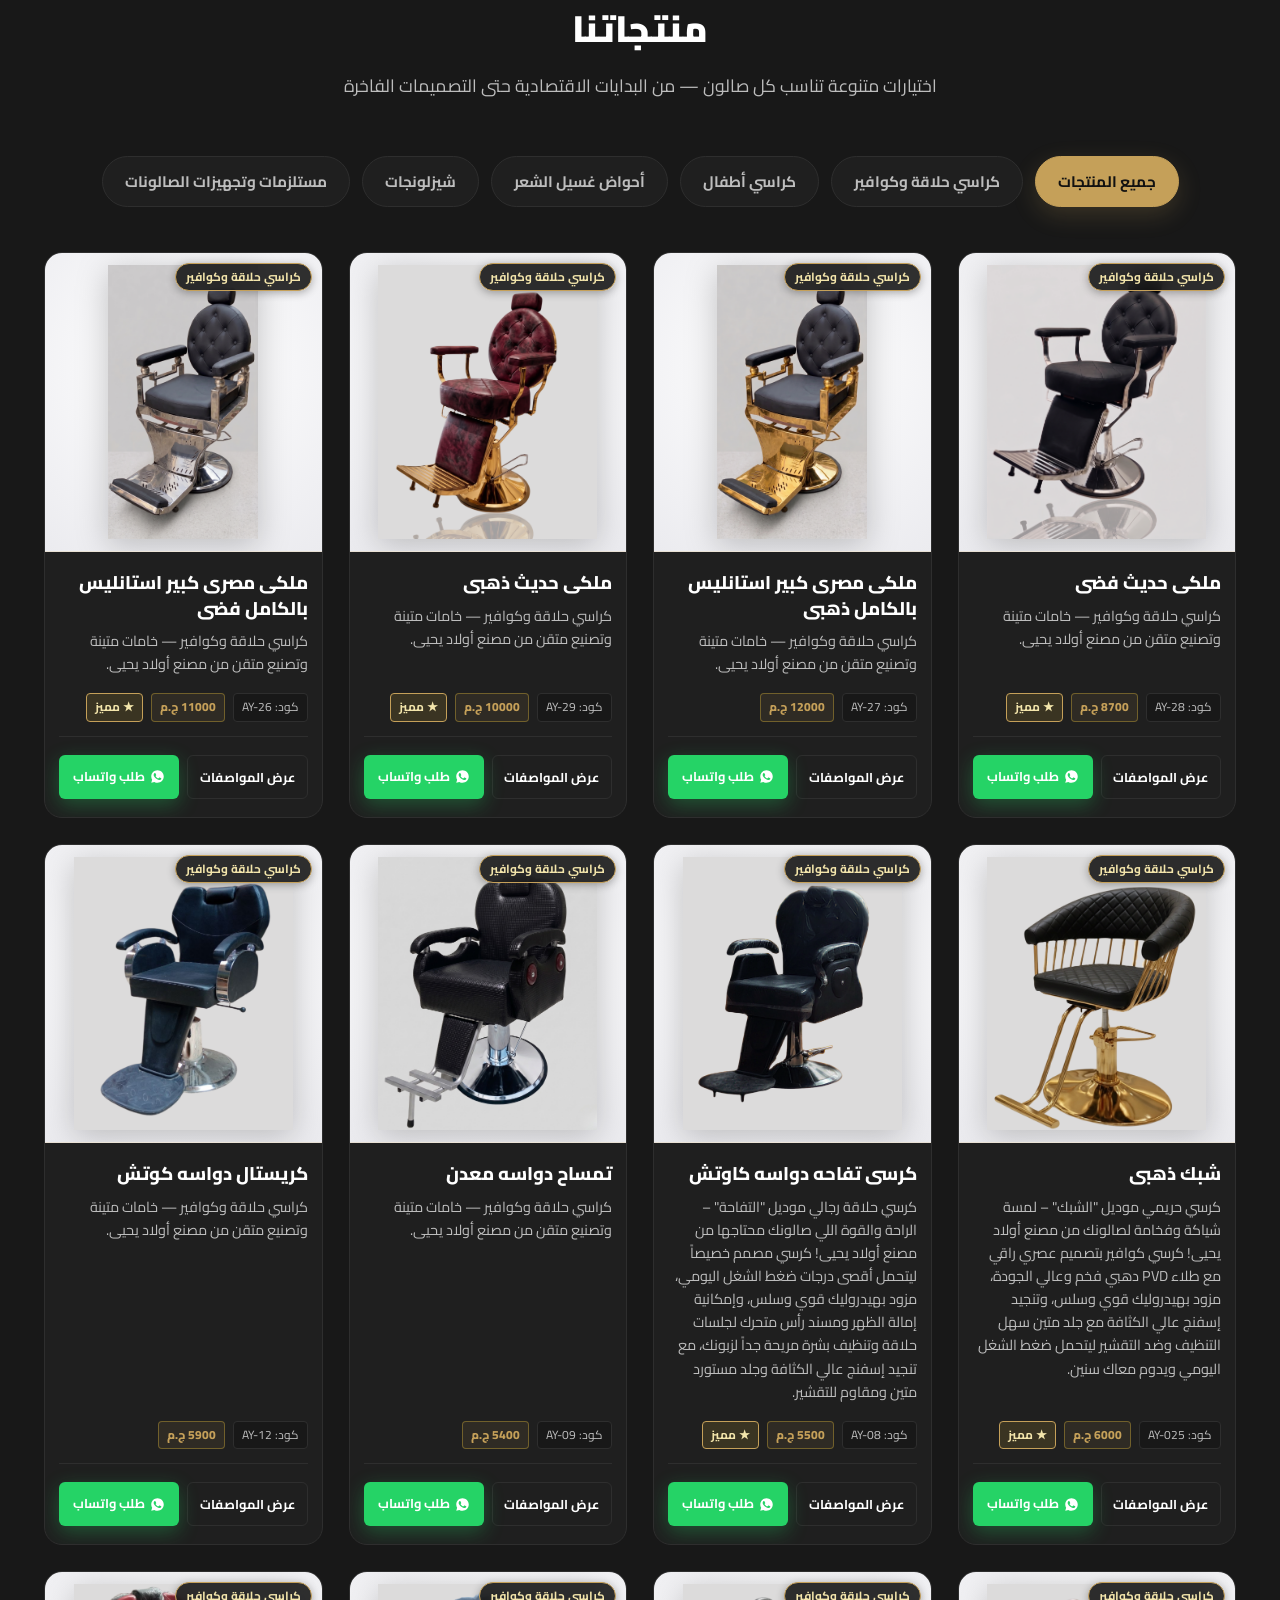
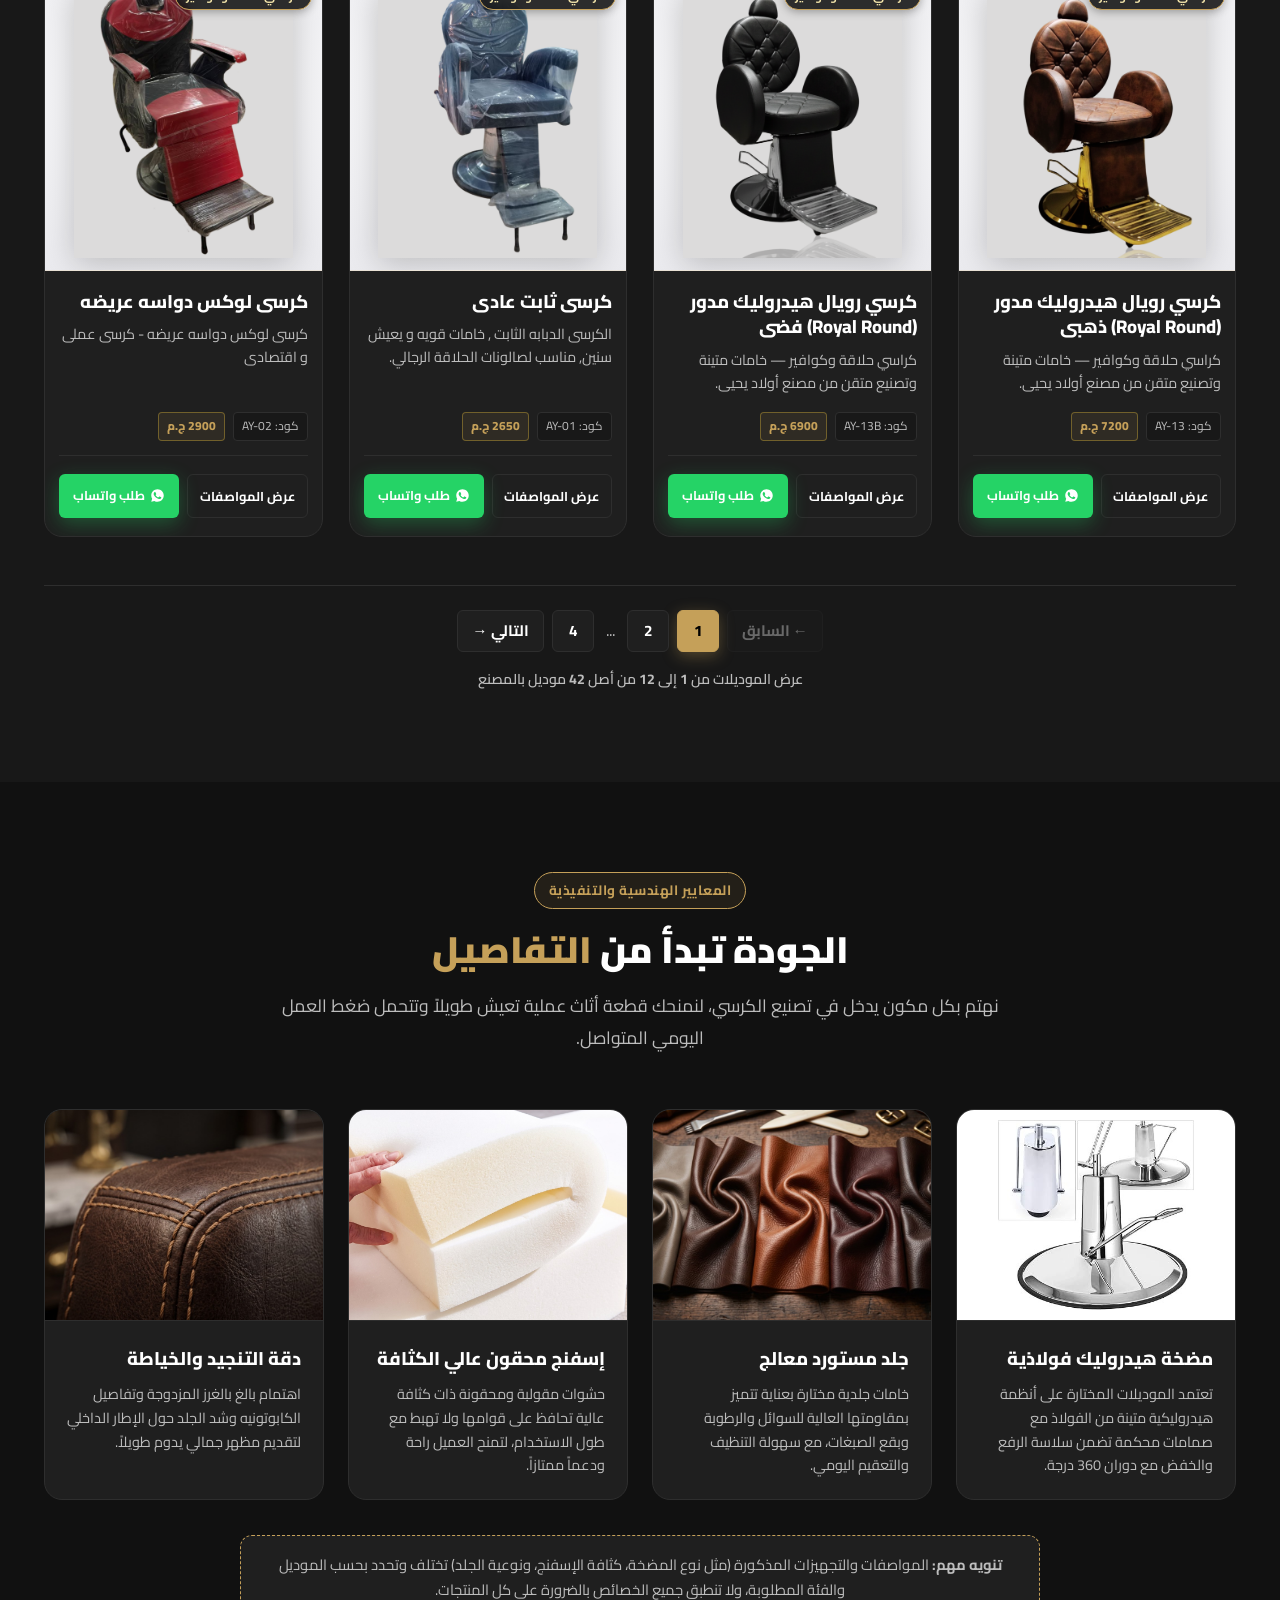
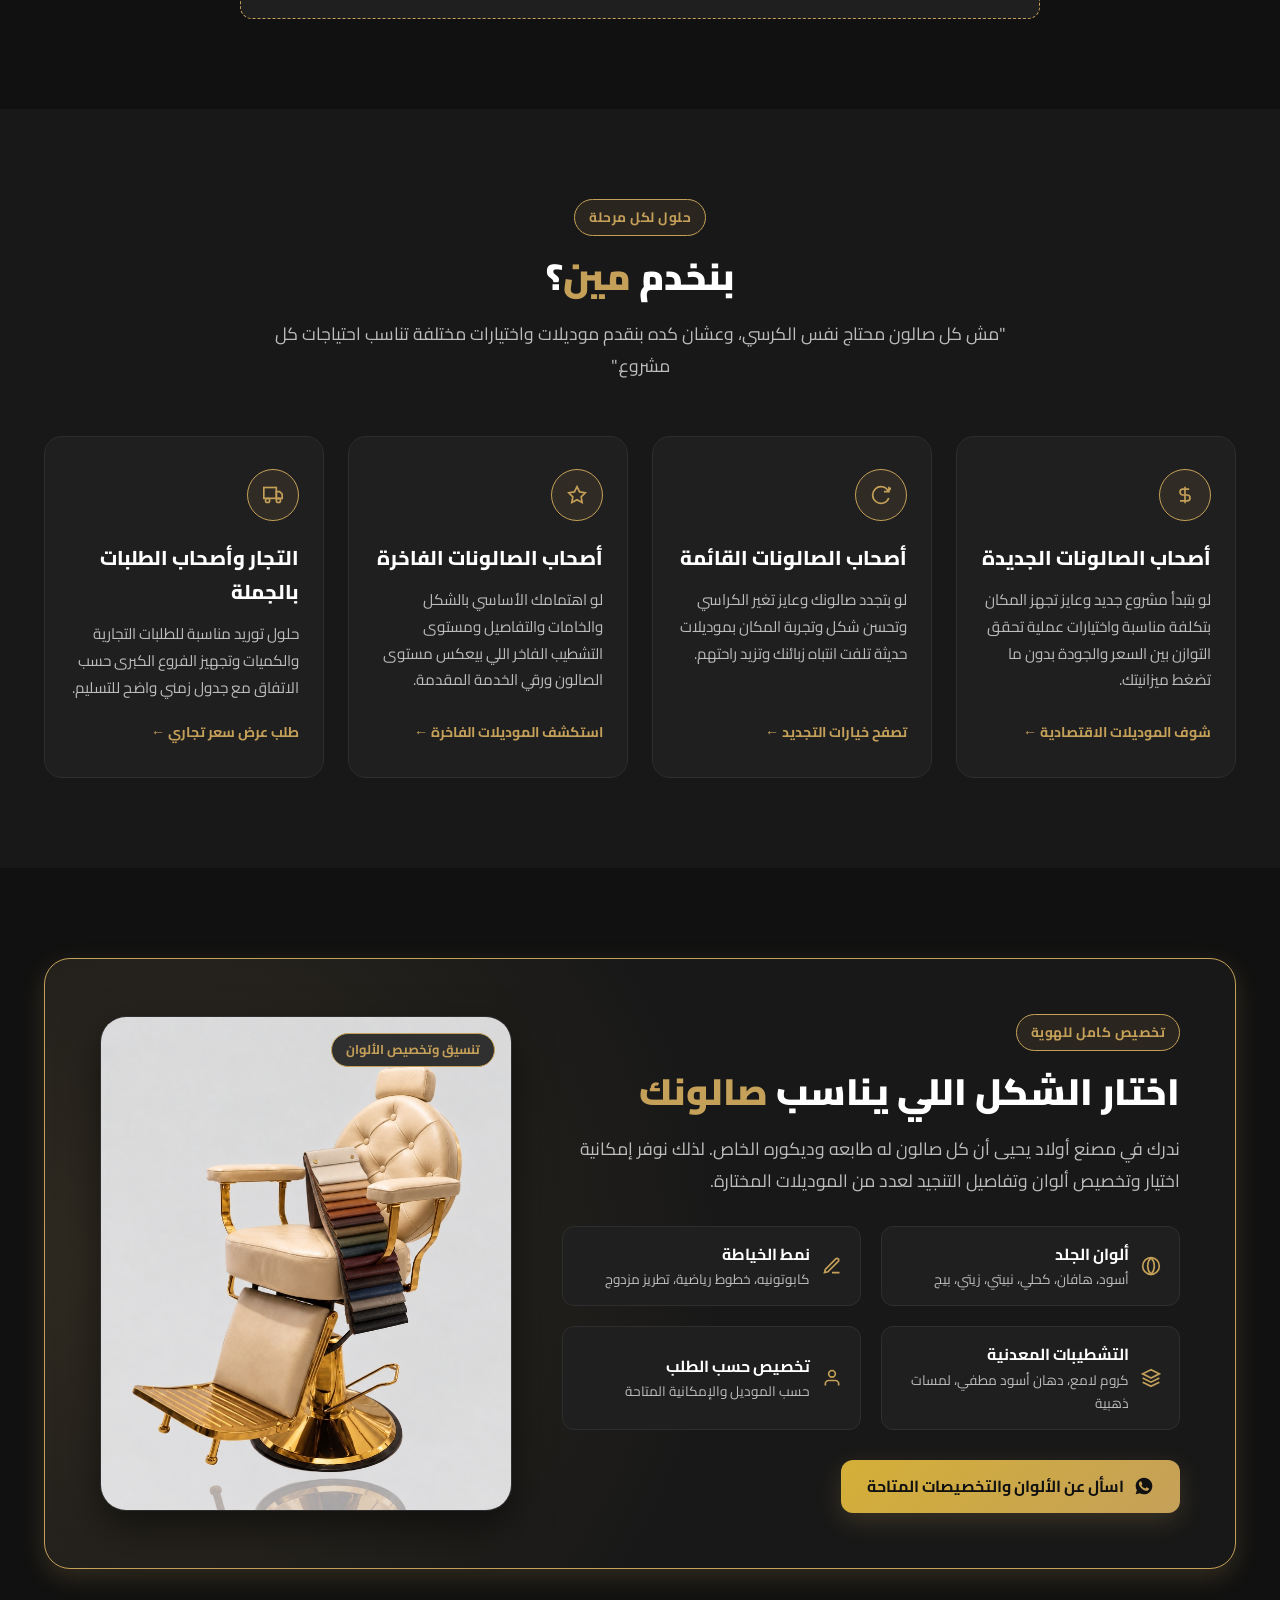
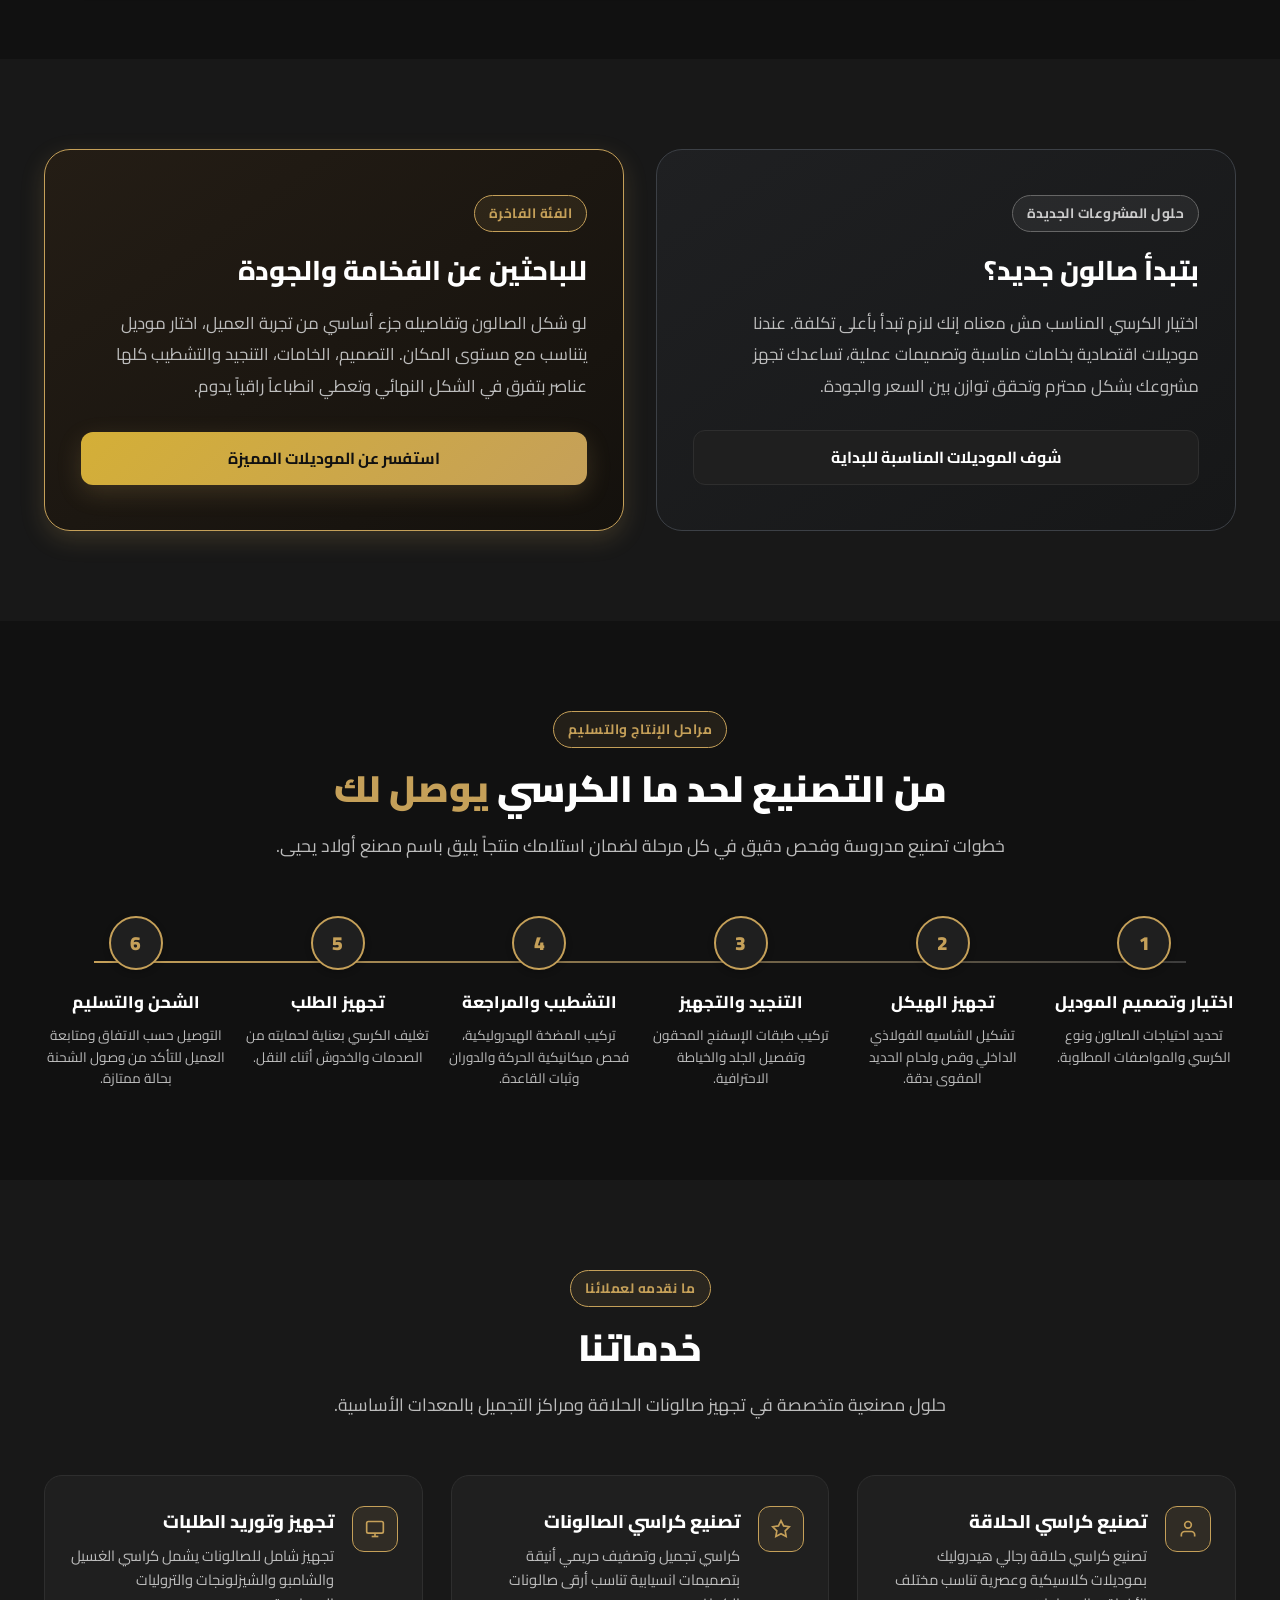
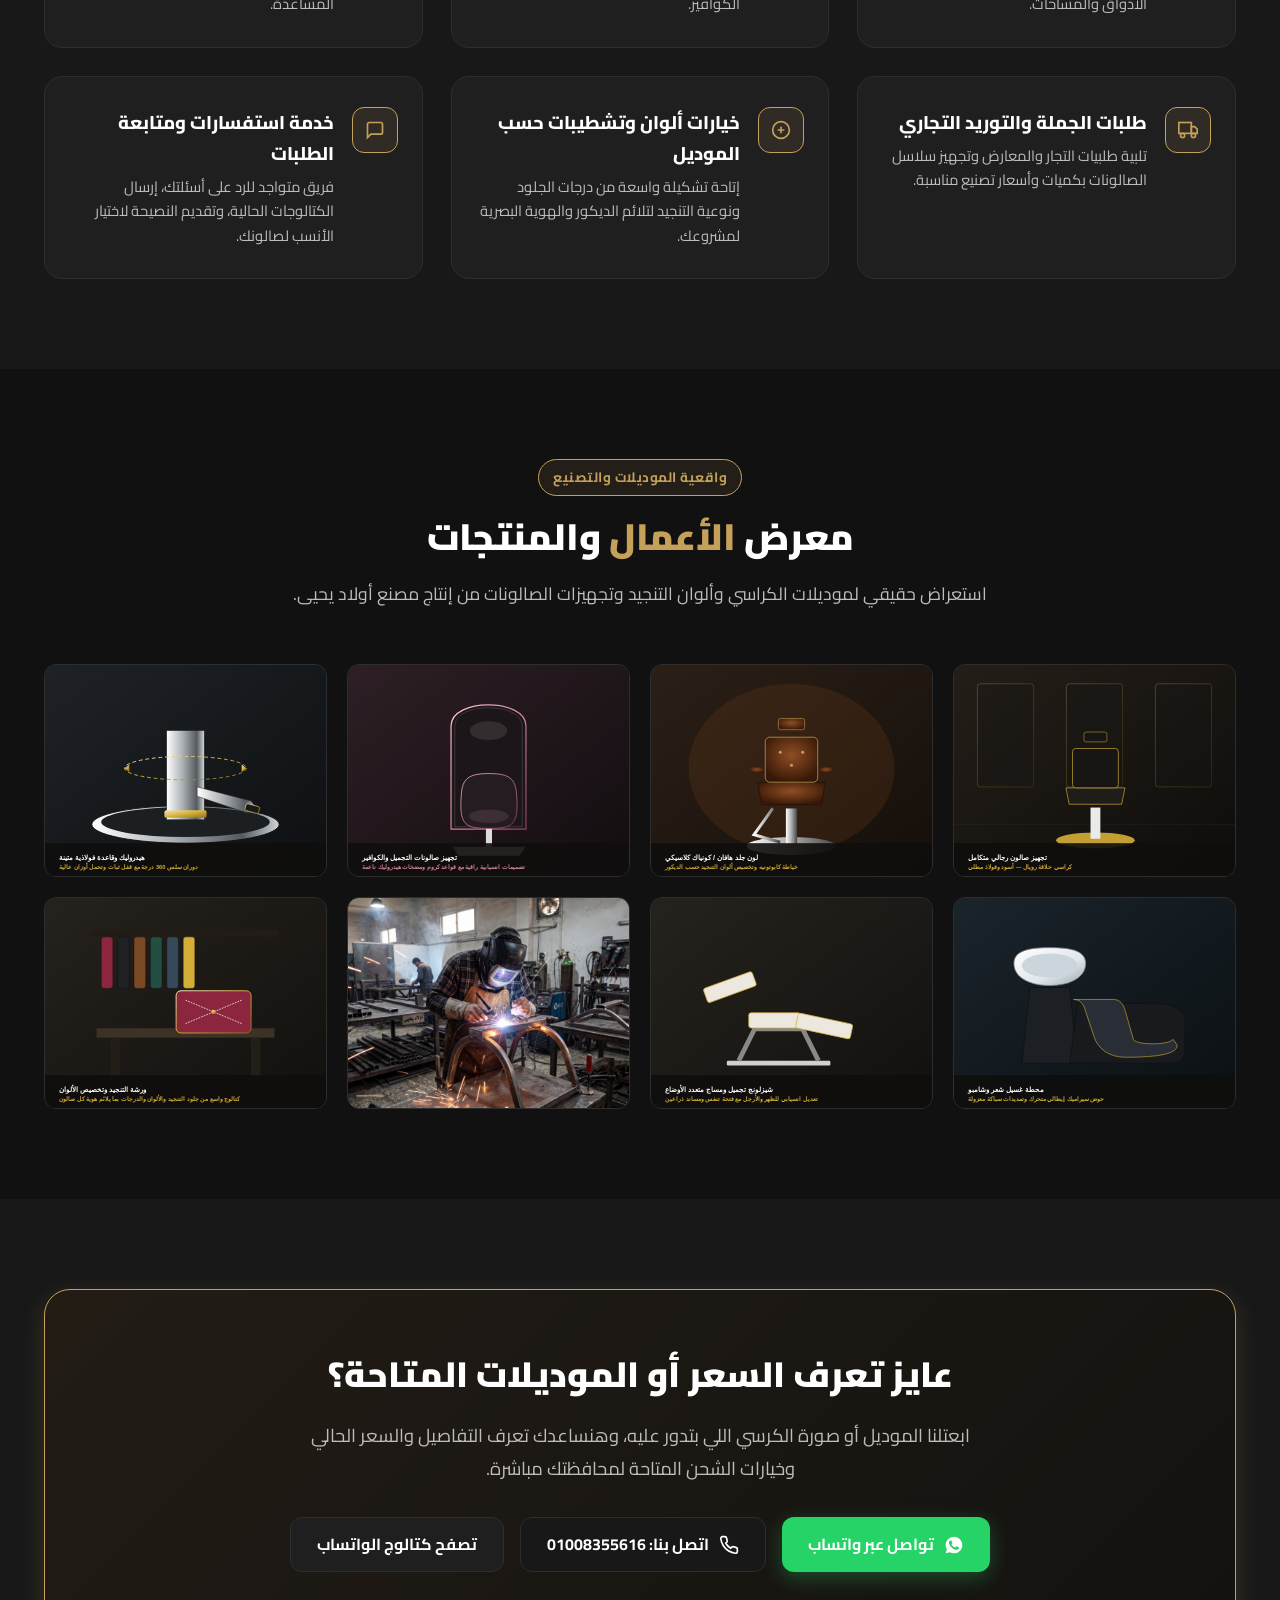
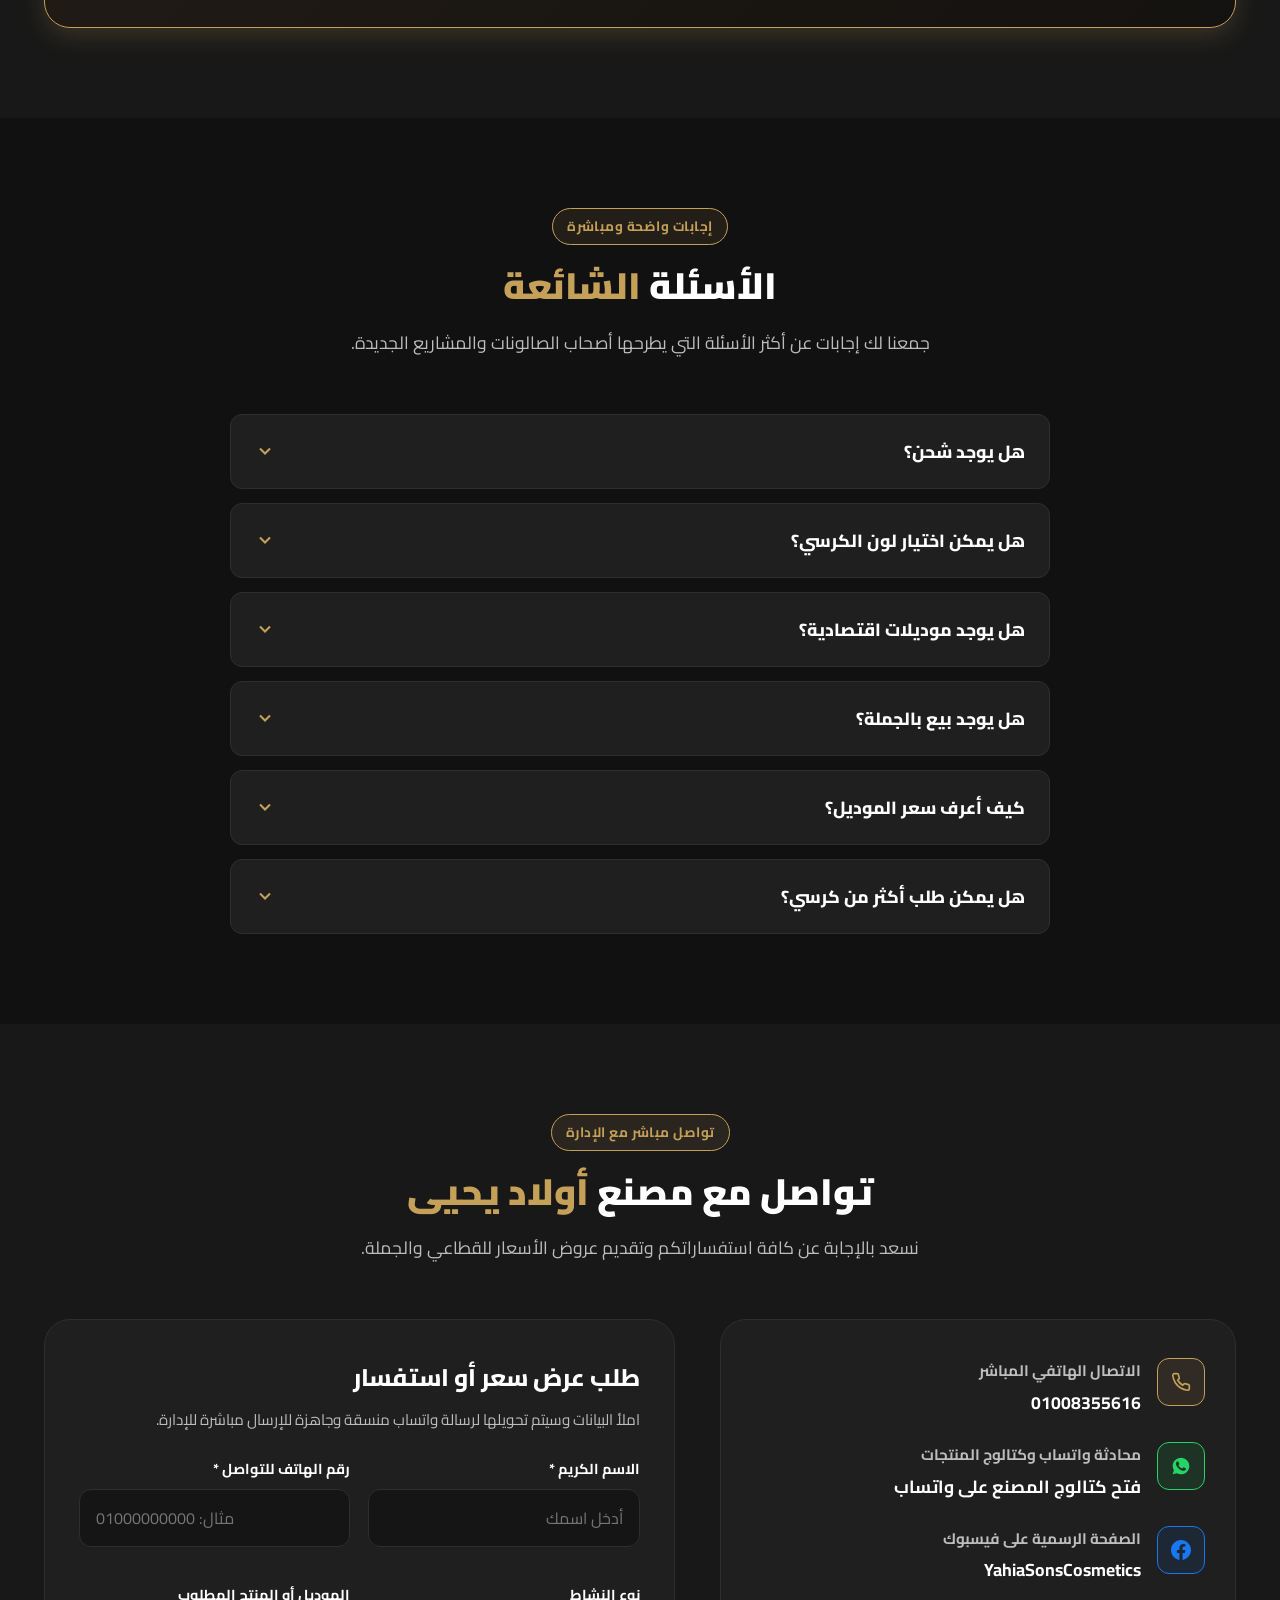
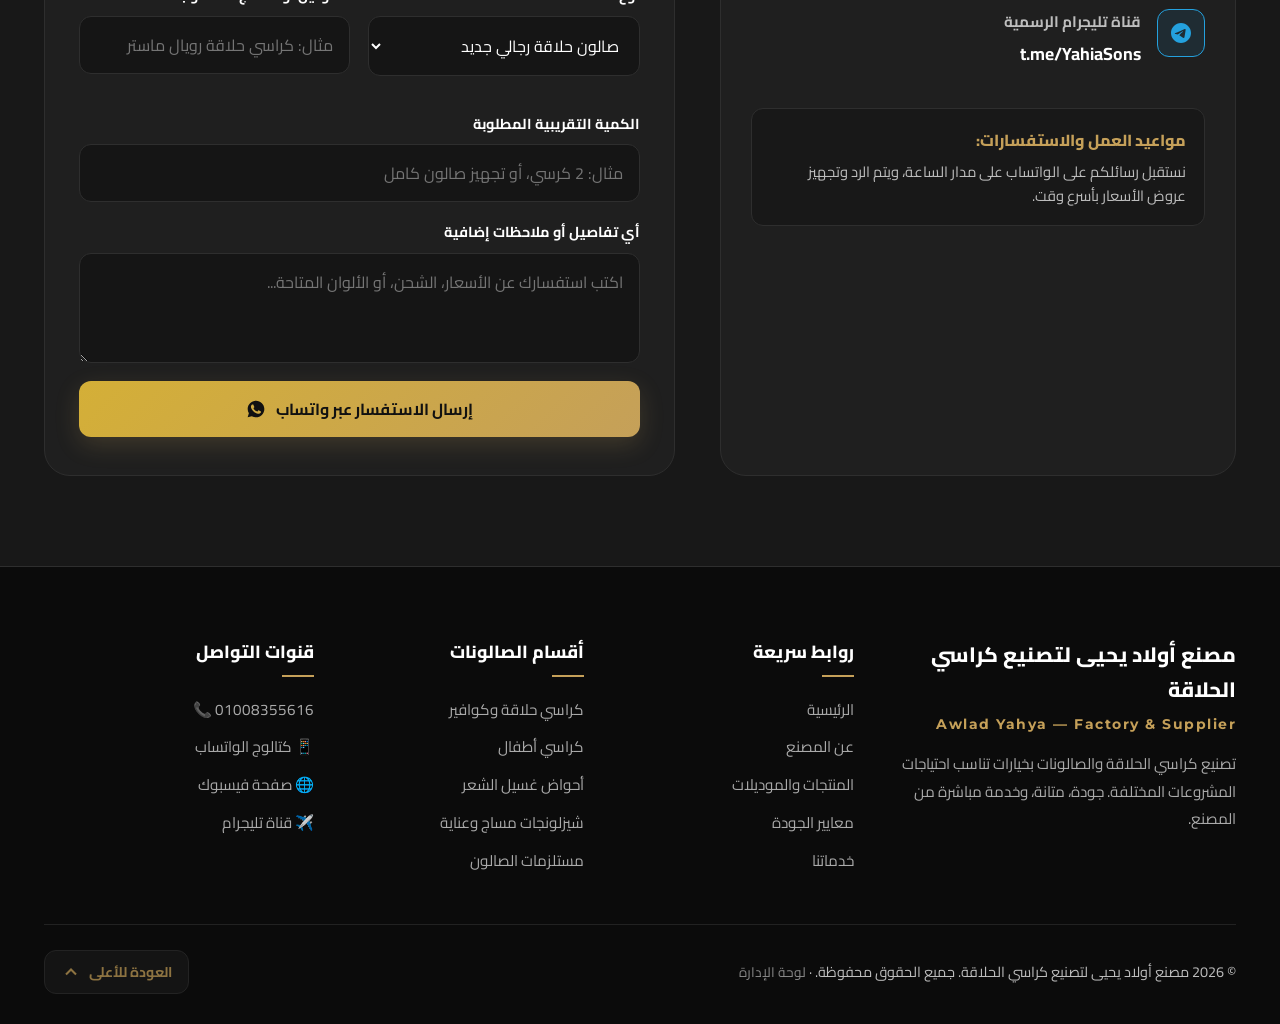
==== commit 9e9056e1: "fix: resolve showProductDetails ReferenceError and fix WhatsApp button cutoff on cards" ====
--- a/index.html
+++ b/index.html
@@ -39,7 +39,7 @@
   <link href="https://fonts.googleapis.com/css2?family=Cairo:wght@400;500;600;700;800;900&family=Montserrat:wght@500;700;900&display=swap" rel="stylesheet">
 
   <!-- Stylesheet -->
-  <link rel="stylesheet" href="css/style.css?v=2.2">
+  <link rel="stylesheet" href="css/style.css?v=2.3">
 
   <!-- Structured Data: Organization & LocalBusiness (RULES.md Standard 5) -->
   <script type="application/ld+json" id="orgSchemaJson">
@@ -1453,8 +1453,8 @@
   </aside>
 
   <!-- JavaScript -->
-  <script src="js/products-data.js?v=2.2"></script>
-  <script src="js/supabase-client.js?v=2.2"></script>
-  <script src="js/script.js?v=2.2" defer></script>
+  <script src="js/products-data.js?v=2.3"></script>
+  <script src="js/supabase-client.js?v=2.3"></script>
+  <script src="js/script.js?v=2.3" defer></script>
 </body>
 </html>
--- a/css/style.css
+++ b/css/style.css
@@ -993,7 +993,7 @@
 }
 
 .product-body {
-  padding: 22px;
+  padding: 18px 14px;
   display: flex;
   flex-direction: column;
   flex-grow: 1;
@@ -1084,7 +1084,25 @@
 .product-actions {
   display: grid;
   grid-template-columns: 1fr 1fr;
-  gap: 10px;
+  gap: 8px;
+  margin-top: auto;
+}
+
+.product-actions .btn {
+  padding: 9px 6px;
+  font-size: 0.8rem;
+  font-weight: 700;
+  gap: 5px;
+  white-space: nowrap;
+  width: 100%;
+  box-sizing: border-box;
+  border-radius: var(--border-radius-sm);
+  text-align: center;
+  justify-content: center;
+}
+
+.product-actions .btn-whatsapp {
+  padding: 9px 4px;
 }
 
 /* 8.1. Dedicated Product Details Showcase View (PDP) */
